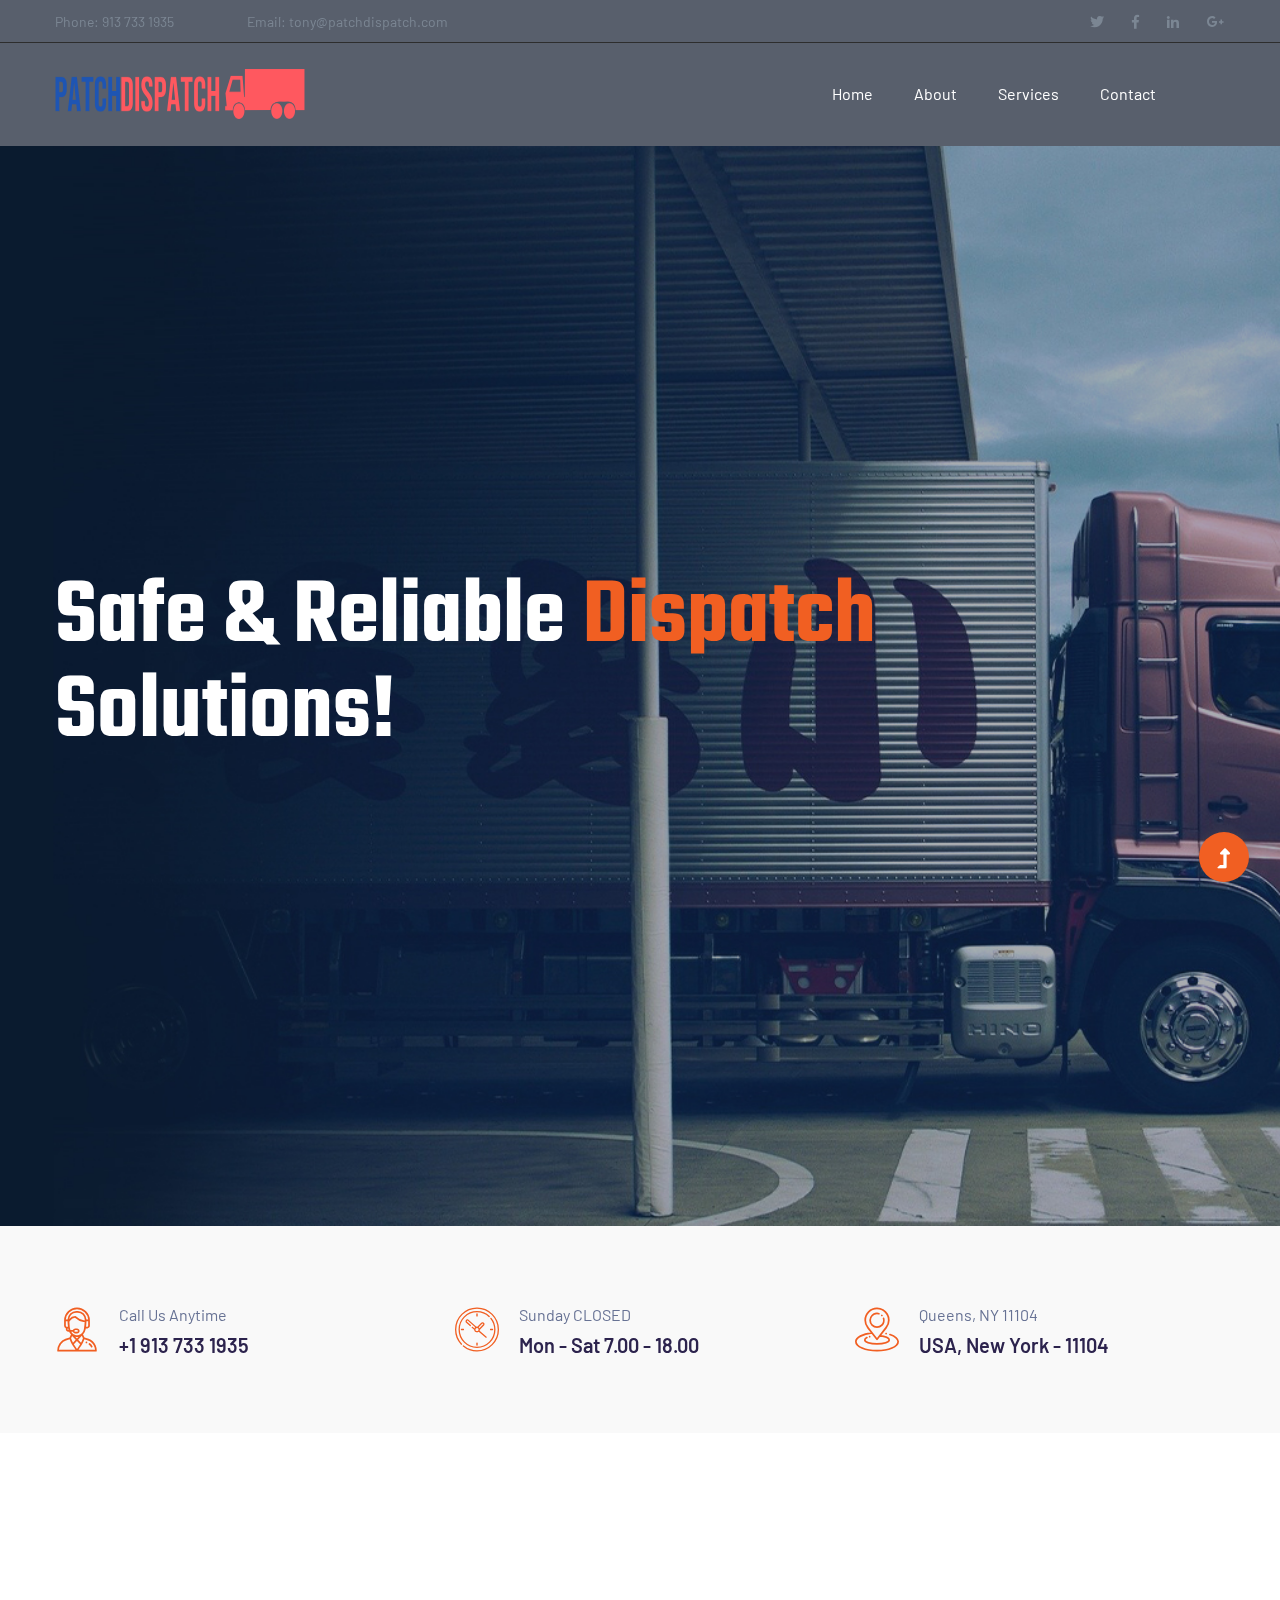
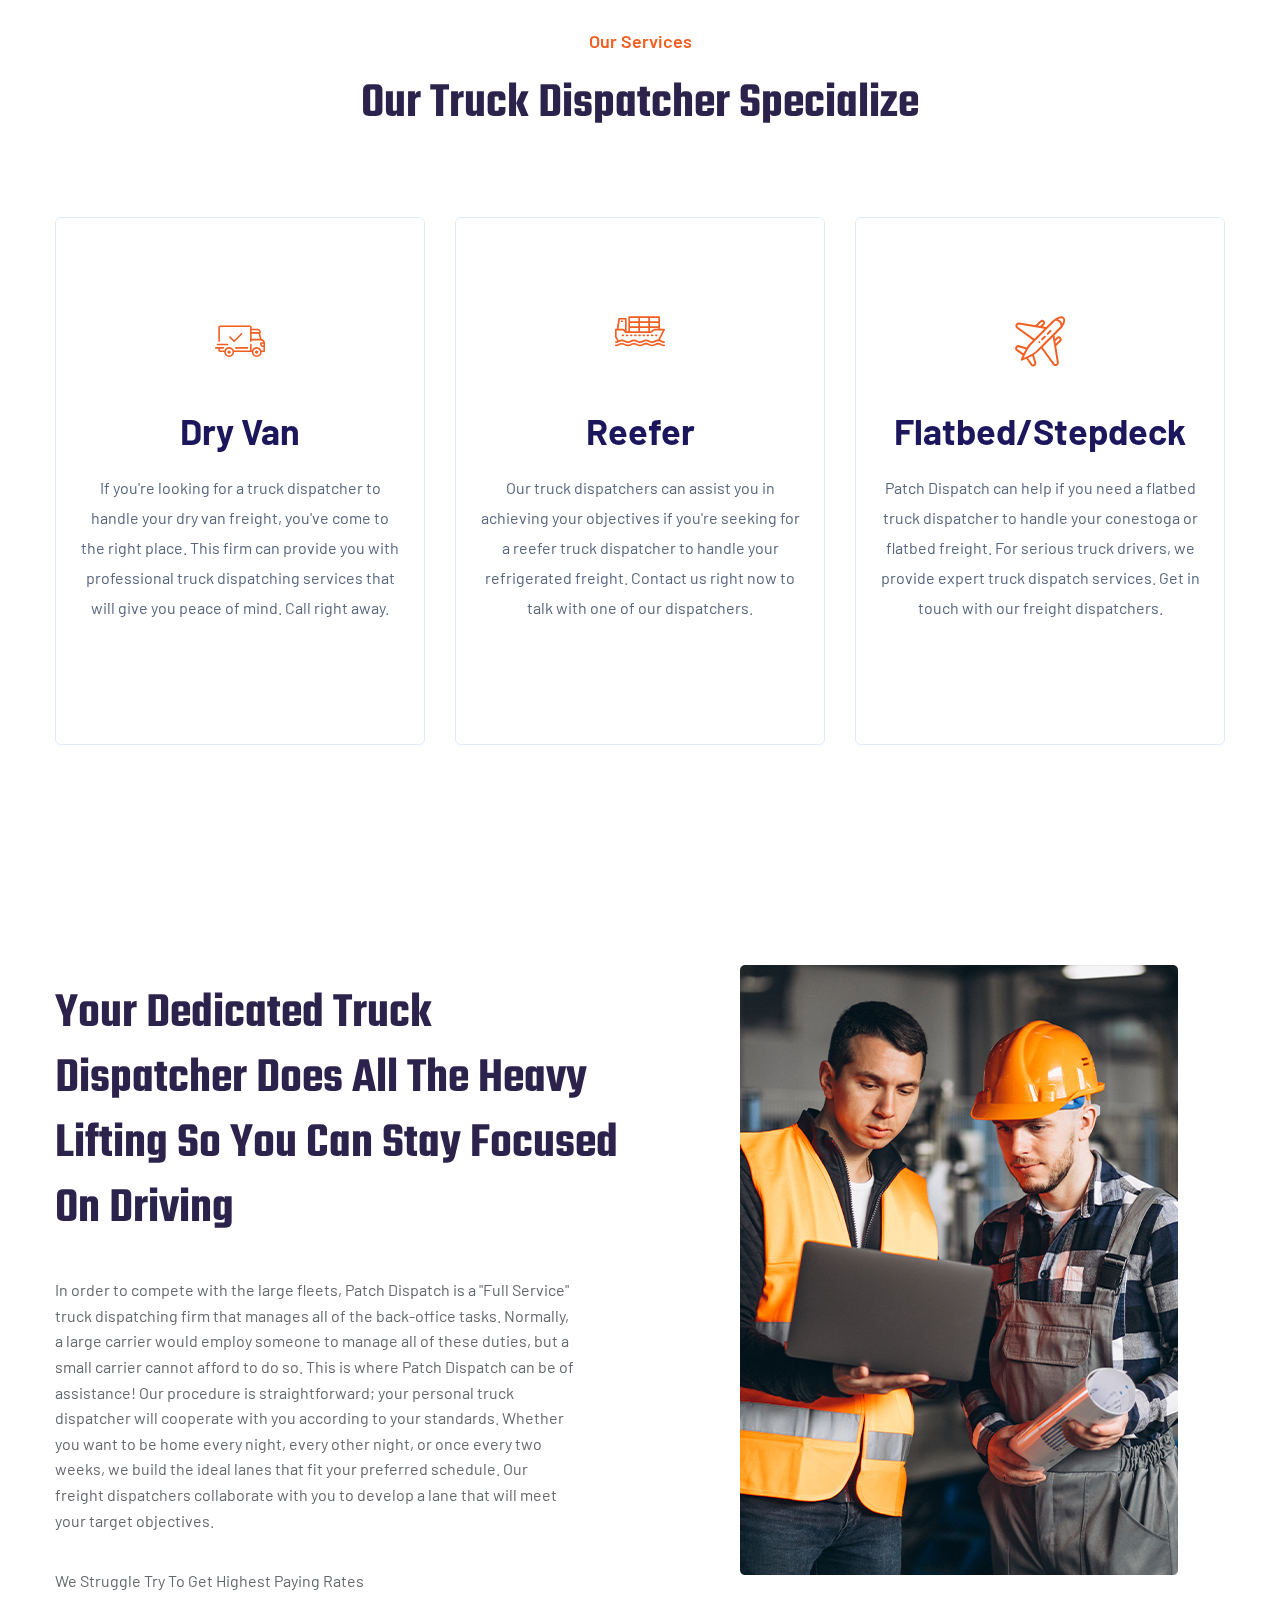
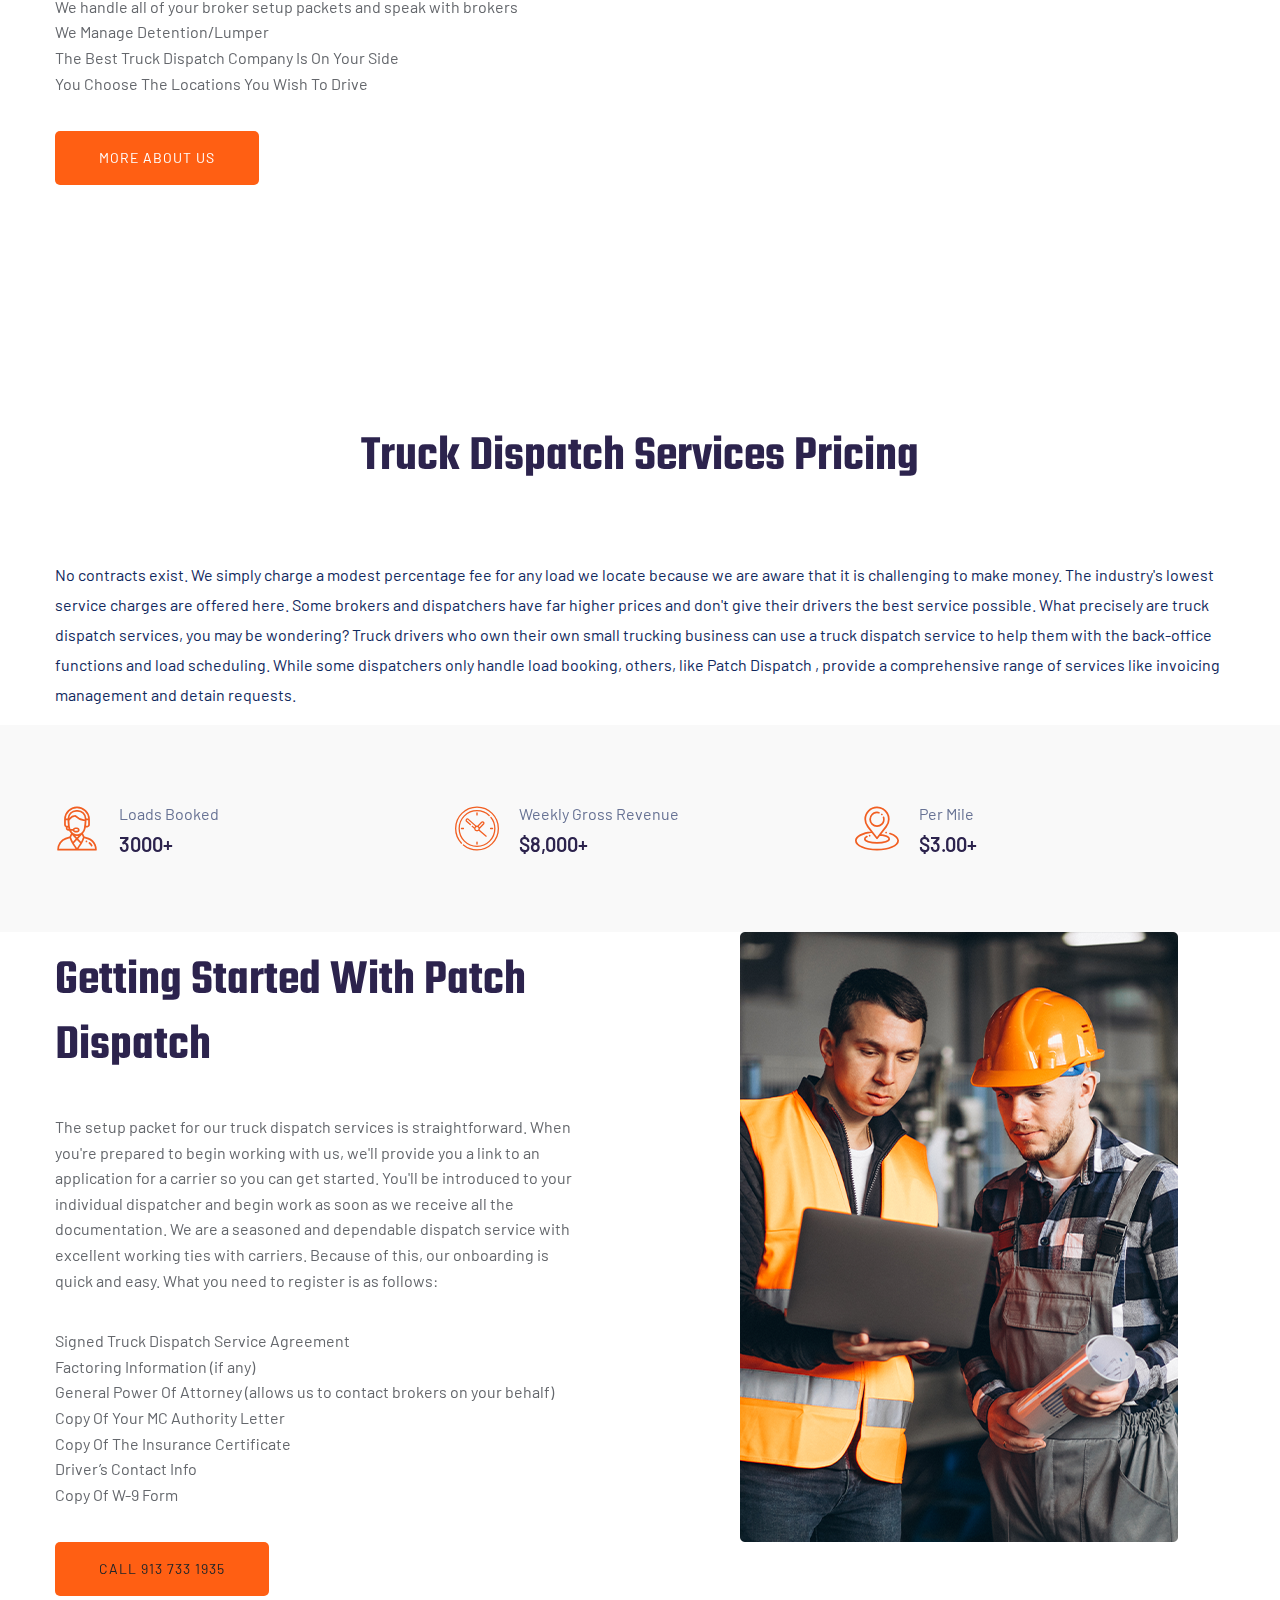
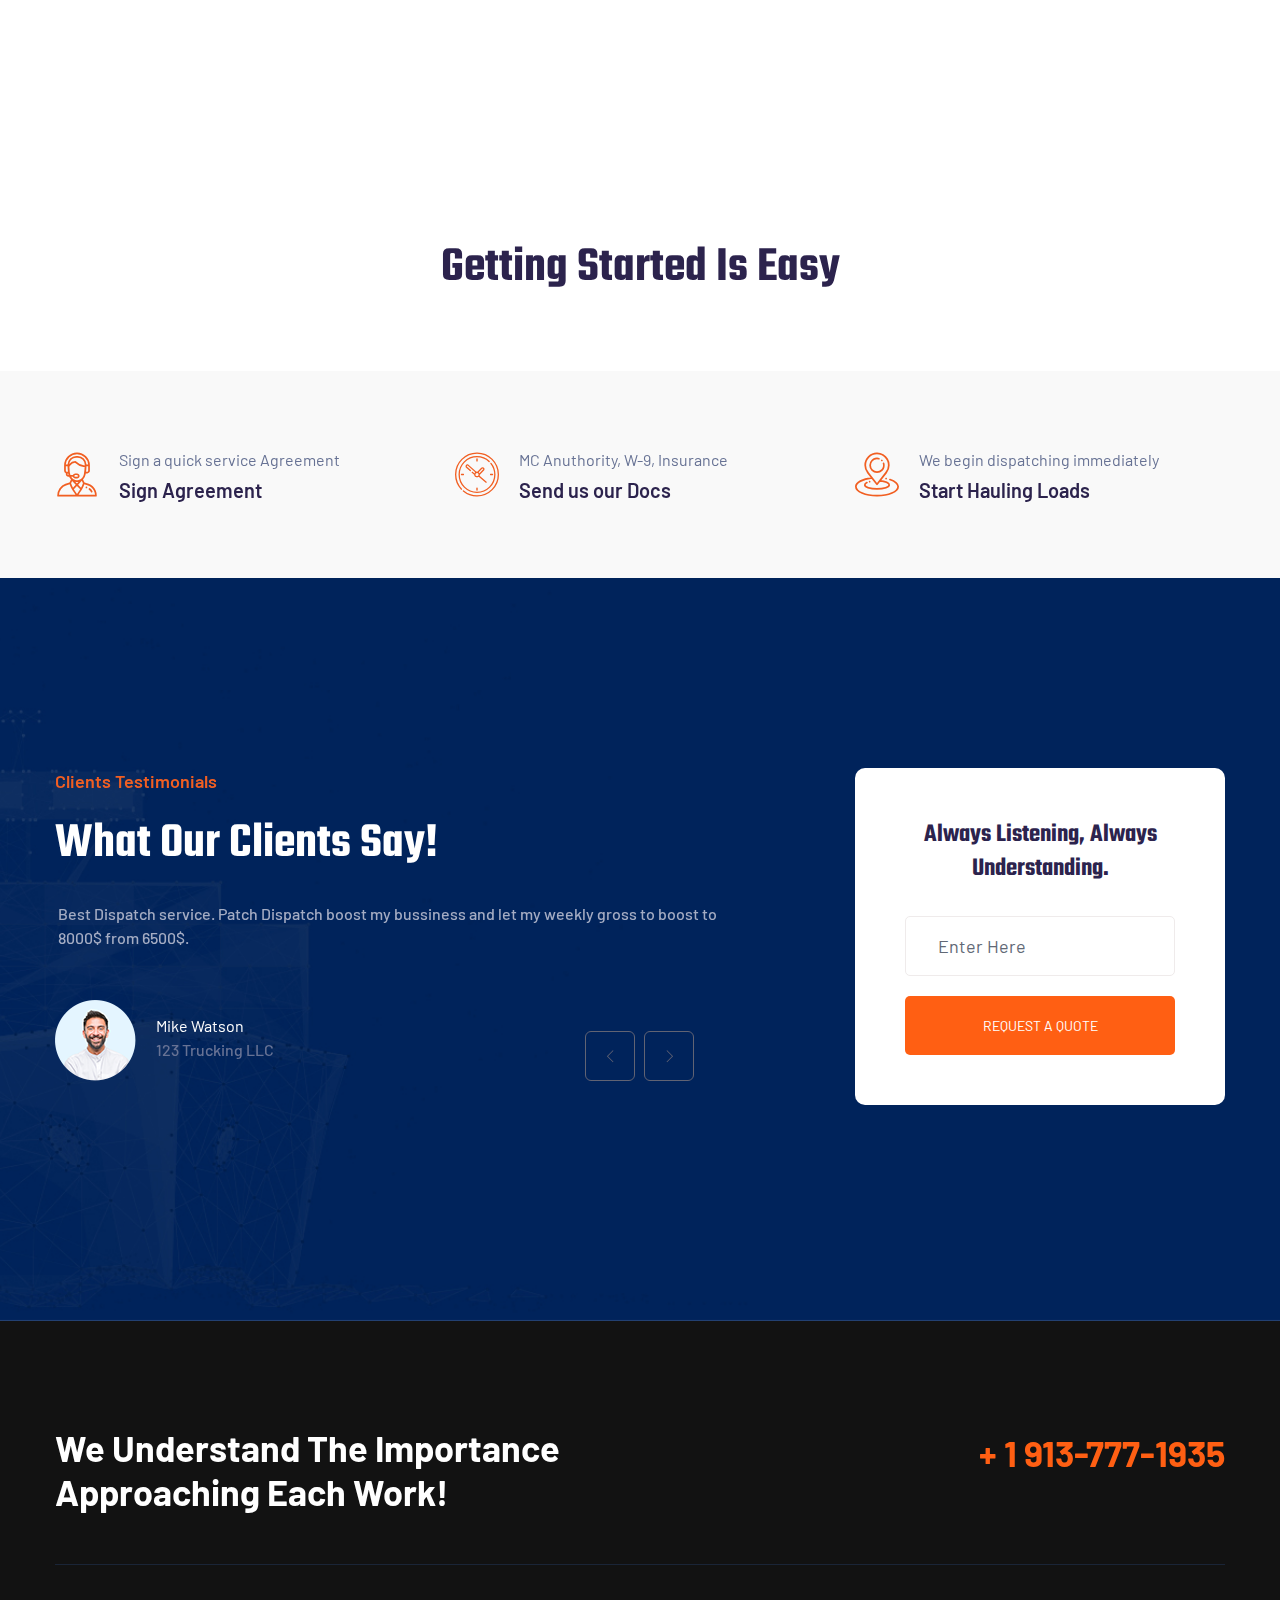
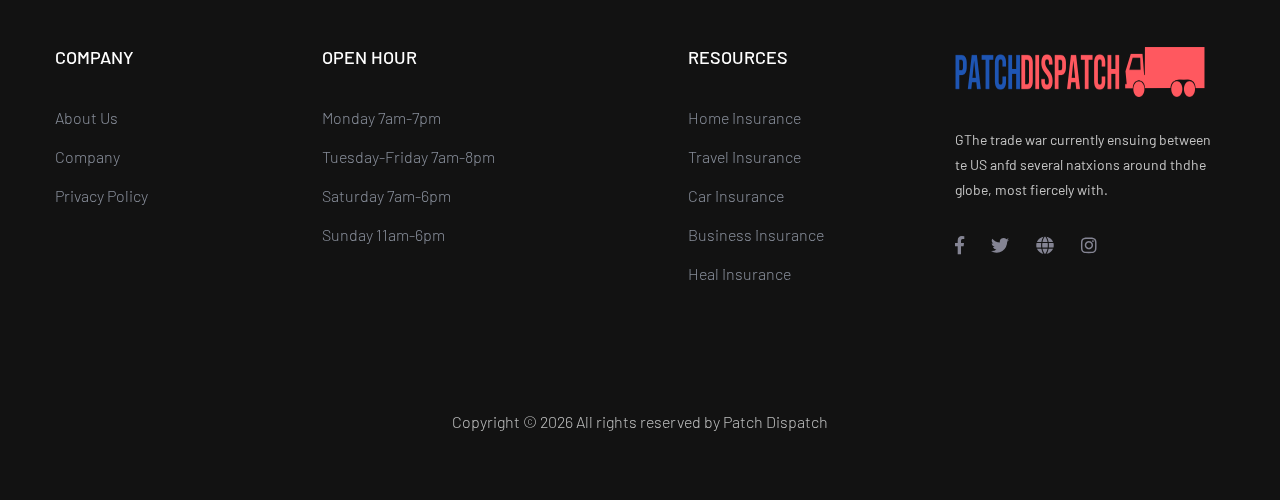
==== index.html @ 7237f5ce "logistic-project-init" ====
<!DOCTYPE html>
<html class="no-js" lang="zxx">
  
<!-- Mirrored from patchdispatch-2794c.web.app/ by HTTrack Website Copier/3.x [XR&CO'2014], Sat, 06 Jan 2024 17:34:09 GMT -->
<!-- Added by HTTrack --><meta http-equiv="content-type" content="text/html;charset=utf-8" /><!-- /Added by HTTrack -->
<head>
    <meta charset="utf-8" />
    <meta http-equiv="x-ua-compatible" content="ie=edge" />
    <title>Patch dispatch</title>
    <meta name="description" content="" />
    <meta name="viewport" content="width=device-width, initial-scale=1" />
    <link rel="manifest" href="site.html" />
    <link
      rel="shortcut icon"
      type="image/x-icon"
      href="assets/img/favicon.ico"
    />

    <!-- CSS here -->
    <link rel="stylesheet" href="assets/css/bootstrap.min.css" />
    <link rel="stylesheet" href="assets/css/owl.carousel.min.css" />
    <link rel="stylesheet" href="assets/css/slicknav.css" />
    <link rel="stylesheet" href="assets/css/flaticon.css" />
    <link rel="stylesheet" href="assets/css/animate.min.css" />
    <link rel="stylesheet" href="assets/css/magnific-popup.css" />
    <link rel="stylesheet" href="assets/css/fontawesome-all.min.css" />
    <link rel="stylesheet" href="assets/css/themify-icons.css" />
    <link rel="stylesheet" href="assets/css/slick.css" />
    <link rel="stylesheet" href="assets/css/nice-select.css" />
    <link rel="stylesheet" href="assets/css/style.css" />
  </head>
  <body>
    <!--? Preloader Start -->
    <div id="preloader-active">
      <div class="preloader d-flex align-items-center justify-content-center">
        <div class="preloader-inner position-relative">
          <div class="preloader-circle"></div>
          <div class="preloader-img pere-text">
            <img src="assets/img/logo/loder.jpg" alt="" />
          </div>
        </div>
      </div>
    </div>
    <!-- Preloader Start -->
    <header>
      <!-- Header Start -->
      <div class="header-area">
        <div class="main-header">
          <div class="header-top d-none d-lg-block">
            <div class="container">
              <div class="col-xl-12">
                <div
                  class="row d-flex justify-content-between align-items-center"
                >
                  <div class="header-info-left">
                    <ul>
                      <li>Phone: 913 733 1935</li>
                      <li>Email: tony@patchdispatch.com</li>
                    </ul>
                  </div>
                  <div class="header-info-right">
                    <ul class="header-social">
                      <li>
                        <a href="#"><i class="fab fa-twitter"></i></a>
                      </li>
                      <li>
                        <a href="#"><i class="fab fa-facebook-f"></i></a>
                      </li>
                      <li>
                        <a href="#"><i class="fab fa-linkedin-in"></i></a>
                      </li>
                      <li>
                        <a href="#"><i class="fab fa-google-plus-g"></i></a>
                      </li>
                    </ul>
                  </div>
                </div>
              </div>
            </div>
          </div>
          <div class="header-bottom header-sticky">
            <div class="container">
              <div class="row align-items-center">
                <!-- Logo -->
                <div class="col-xl-2 col-lg-2">
                  <div class="logo">
                    <a href="index-2.html"
                      ><img src="assets/img/logo/logo2_footer.png"  width="250" 
                      height="50" alt=""
                    /></a>
                  </div>
                </div>
                <div class="col-xl-10 col-lg-10">
                  <div
                    class="menu-wrapper d-flex align-items-center justify-content-end"
                  >
                    <!-- Main-menu -->
                    <div class="main-menu d-none d-lg-block">
                      <nav>
                        <ul id="navigation">
                          <li><a href="index-2.html">Home</a></li>
                          <li><a href="about.html">About</a></li>
                          <li><a href="services.html">Services</a></li>
                          <!-- <li>
                            <a href="blog.html">Blog</a>
                            <ul class="submenu">
                              <li><a href="blog.html">Blog</a></li>
                              <li>
                                <a href="blog_details.html">Blog Details</a>
                              </li>
                              <li><a href="elements.html">Element</a></li>
                            </ul>
                          </li> -->
                          <li><a href="contact.html">Contact</a></li>
                        </ul>
                      </nav>
                    </div>
                    <!-- Header-btn -->
                    <div class="header-right-btn d-none d-lg-block ml-20">
                      <!-- <a href="contact.html" class="btn header-btn"
                        >Get A Qoue</a
                      > -->
                    </div>
                  </div>
                </div>
                <!-- Mobile Menu -->
                <div class="col-12">
                  <div class="mobile_menu d-block d-lg-none"></div>
                </div>
              </div>
            </div>
          </div>
        </div>
      </div>
      <!-- Header End -->
    </header>
    <main>
      <!--? slider Area Start-->
      <div class="slider-area">
        <div class="slider-active">
          <!-- Single Slider -->
          <div class="single-slider slider-height d-flex align-items-center">
            <div class="container">
              <div class="row">
                <div class="col-xl-9 col-lg-9">
                  <div class="hero__caption">
                    <h1>Safe & Reliable <span>Dispatch</span> Solutions!</h1>
                  </div>
                  <!--Hero form -->
                  <!-- <form action="#" class="search-box">
                    <div class="input-form">
                      <input type="text" placeholder="Your Tracking ID" />
                    </div>
                    <div class="search-form">
                      <a href="#">Track & Trace</a>
                    </div>
                  </form>
                  Hero Pera -->
                  <!-- <div class="hero-pera">
                    <p>For order status inquiry</p>
                  </div> -->
                </div>
              </div>
            </div>
          </div>
        </div>
      </div>
      <!-- slider Area End-->
      <!--? our info Start -->
      <div class="our-info-area pt-70 pb-40">
        <div class="container">
          <div class="row">
            <div class="col-lg-4 col-md-6 col-sm-6">
              <div class="single-info mb-30">
                <div class="info-icon">
                  <span class="flaticon-support"></span>
                </div>
                <div class="info-caption">
                  <p>Call Us Anytime</p>
                  <span>+1 913 733 1935</span>
                </div>
              </div>
            </div>
            <div class="col-lg-4 col-md-6 col-sm-6">
              <div class="single-info mb-30">
                <div class="info-icon">
                  <span class="flaticon-clock"></span>
                </div>
                <div class="info-caption">
                  <p>Sunday CLOSED</p>
                  <span>Mon - Sat 7.00 - 18.00</span>
                </div>
              </div>
            </div>
            <div class="col-lg-4 col-md-6 col-sm-6">
              <div class="single-info mb-30">
                <div class="info-icon">
                  <span class="flaticon-place"></span>
                </div>
                <div class="info-caption">
                  <p>Queens, NY 11104</p>
                  <span>USA, New York - 11104</span>
                </div>
              </div>
            </div>
          </div>
        </div>
      </div>
      <!-- our info End -->
      <!--? Categories Area Start -->
      <div class="categories-area section-padding30">
        <div class="container">
          <div class="row">
            <div class="col-lg-12">
              <!-- Section Tittle -->
              <div class="section-tittle text-center mb-80">
                <span>Our Services</span>
                <h2>Our Truck Dispatcher Specialize</h2>
              </div>
            </div>
          </div>
          <div class="row">
            <div class="col-lg-4 col-md-6 col-sm-6">
              <div class="single-cat text-center mb-50">
                <div class="cat-icon">
                  <span class="flaticon-shipped"></span>
                </div>
                <div class="cat-cap">
                  <h5><a href="services.html">Dry Van</a></h5>
                  <p> 
                    If you're looking for a truck dispatcher to handle your dry
                    van freight, you've come to the right place. This firm can
                    provide you with professional truck dispatching services
                    that will give you peace of mind. Call right away.
                  </p>
                </div>
              </div>
            </div>
            <div class="col-lg-4 col-md-6 col-sm-6">
              <div class="single-cat text-center mb-50">
                <div class="cat-icon">
                  <span class="flaticon-ship"></span>
                </div>
                <div class="cat-cap">
                  <h5><a href="services.html">Reefer</a></h5>
                  <p>
                    Our truck dispatchers can assist you in achieving your
                    objectives if you're seeking for a reefer truck dispatcher
                    to handle your refrigerated freight. Contact us right now to
                    talk with one of our dispatchers.
                  </p>
                </div>
              </div>
            </div>
            <div class="col-lg-4 col-md-6 col-sm-6">
              <div class="single-cat text-center mb-50">
                <div class="cat-icon">
                  <span class="flaticon-plane"></span>
                </div>
                <div class="cat-cap">
                  <h5><a href="services.html">Flatbed/Stepdeck</a></h5>
                  <p>
                    Patch Dispatch can help if you need a flatbed truck
                    dispatcher to handle your conestoga or flatbed freight. For
                    serious truck drivers, we provide expert truck dispatch
                    services. Get in touch with our freight dispatchers.
                  </p>
                </div>
              </div>
            </div>
          </div>
        </div>
      </div>
      <!-- Categories Area End -->
      <!--? About Area Start -->
      <div class="about-low-area padding-bottom">
        <div class="container">
          <div class="row">
            <div class="col-lg-6 col-md-12">
              <div class="about-caption mb-50">
                <!-- Section Tittle -->
                <div class="section-tittle mb-35">
                  <span></span>
                  <h2>
                    Your Dedicated Truck Dispatcher Does All The Heavy Lifting
                    So You Can Stay Focused On Driving
                  </h2>
                </div>
                <p>
                  In order to compete with the large fleets, Patch Dispatch is a
                  "Full Service" truck dispatching firm that manages all of the
                  back-office tasks. Normally, a large carrier would employ
                  someone to manage all of these duties, but a small carrier
                  cannot afford to do so. This is where Patch Dispatch can be of
                  assistance! Our procedure is straightforward; your personal
                  truck dispatcher will cooperate with you according to your
                  standards. Whether you want to be home every night, every
                  other night, or once every two weeks, we build the ideal lanes
                  that fit your preferred schedule. Our freight dispatchers
                  collaborate with you to develop a lane that will meet your
                  target objectives.
                </p>
                <p>
                  We Struggle Try To Get Highest Paying Rates<br />
                  We handle all of your broker setup packets and speak with
                  brokers<br />
                  We Manage Detention/Lumper<br />
                  The Best Truck Dispatch Company Is On Your Side<br />
                  You Choose The Locations You Wish To Drive
                </p>
                <a href="about.html" class="btn">More About Us</a>
              </div>
            </div>
            <div class="col-lg-6 col-md-12">
              <!-- about-img -->
              <div class="about-img">
                <div class="about-font-img">
                  <img src="assets/img/gallery/about2.png" alt="" />
                </div>
                <div class="about-back-img d-none d-lg-block">
                  <img src="assets/img/gallery/about1.html" alt="" />
                </div>
              </div>
            </div>
          </div>
        </div>
      </div>
      <!-- About Area End -->
      <!--? contact-form start -->
     
      <!-- contact-form end -->
      <!--Team Ara Start -->
      
        <div class="container">
          <div class="row justify-content-center">
            <div class="cl-xl-7 col-lg-8 col-md-10">
              <!-- Section Tittle -->
              <div class="section-tittle text-center mb-70">
                
                <h2>Truck Dispatch Services Pricing</h2>
              </div>
            </div>
          </div>
          <!-- <div class="row">
            <div class="col-lg-4 col-md-4 col-sm-6">
              <div class="single-team mb-30 text-center">
                <div class="team-img">
                  <img src="assets/img/gallery/team1.png" alt="" />
                  <div class="team-caption">
                    <h3><a href="#">Mancherwan Kolin</a></h3>
                    <p>Health agent</p>
                    <!-- Blog Social -->
          <!-- <div class="team-social">
                      <ul>
                        <li>
                          <a href="#"><i class="fab fa-facebook-f"></i></a>
                        </li>
                        <li>
                          <a href="#"><i class="fab fa-twitter"></i></a>
                        </li>
                        <li>
                          <a href="#"><i class="fas fa-globe"></i></a>
                        </li>
                        <li>
                          <a href="#"><i class="fab fa-instagram"></i></a>
                        </li>
                      </ul>
                    </div>
                  </div>
                </div>
              </div>
            </div> -->
          <p>
            No contracts exist. We simply charge a modest percentage fee for any
            load we locate because we are aware that it is challenging to make
            money. The industry's lowest service charges are offered here. Some
            brokers and dispatchers have far higher prices and don't give their
            drivers the best service possible. What precisely are truck dispatch
            services, you may be wondering? Truck drivers who own their own
            small trucking business can use a truck dispatch service to help
            them with the back-office functions and load scheduling. While some
            dispatchers only handle load booking, others, like Patch Dispatch ,
            provide a comprehensive range of services like invoicing management
            and detain requests.
          </p>
          <!-- <div class="col-lg-4 col-md-4 col-sm-6">
              <div class="single-team mb-30 text-center">
                <div class="team-img">
                  <img src="assets/img/gallery/team2.png" alt="" />
                  <div class="team-caption">
                    <h3><a href="#">Mancherwan Kolin</a></h3>
                    <p>Health agent</p> -->
          <!-- Blog Social -->
          <!-- <div class="team-social">
                      <ul>
                        <li>
                          <a href="#"><i class="fab fa-facebook-f"></i></a>
                        </li>
                        <li>
                          <a href="#"><i class="fab fa-twitter"></i></a>
                        </li>
                        <li>
                          <a href="#"><i class="fas fa-globe"></i></a>
                        </li>
                        <li>
                          <a href="#"><i class="fab fa-instagram"></i></a>
                        </li>
                      </ul>
                    </div>
                  </div>
                </div>
              </div>
            </div>
            <div class="col-lg-4 col-md-4 col-sm-6">
              <div class="single-team mb-30 text-center">
                <div class="team-img">
                  <img src="assets/img/gallery/team3.png" alt="" />
                  <div class="team-caption">
                    <h3><a href="#">Mancherwan Kolin</a></h3>
                    <p>Health agent</p> -->
          <!-- Blog Social -->
          <!-- <div class="team-social">
                      <ul>
                        <li>
                          <a href="#"><i class="fab fa-facebook-f"></i></a>
                        </li>
                        <li>
                          <a href="#"><i class="fab fa-twitter"></i></a>
                        </li>
                        <li>
                          <a href="#"><i class="fas fa-globe"></i></a>
                        </li>
                        <li>
                          <a href="#"><i class="fab fa-instagram"></i></a>
                        </li>
                      </ul>
                    </div>
                  </div>
                </div>
              </div>
            </div> -->
          <!-- </div> -->
        </div>
      </div>

      <div class="our-info-area pt-70 pb-40">
        <div class="container">
          <div class="row">
            <div class="col-lg-4 col-md-6 col-sm-6">
              <div class="single-info mb-30">
                <div class="info-icon">
                  <span class="flaticon-support"></span>
                </div>
                <div class="info-caption">
                  <p>Loads Booked</p>
                  <span>3000+</span>
                </div>
              </div>
            </div>
            <div class="col-lg-4 col-md-6 col-sm-6">
              <div class="single-info mb-30">
                <div class="info-icon">
                  <span class="flaticon-clock"></span>
                </div>
                <div class="info-caption">
                  <p>Weekly Gross Revenue</p>
                  <span>$8,000+</span>
                </div>
              </div>
            </div>
            <div class="col-lg-4 col-md-6 col-sm-6">
              <div class="single-info mb-30">
                <div class="info-icon">
                  <span class="flaticon-place"></span>
                </div>
                <div class="info-caption">
                  <p>Per Mile</p>
                  <span>$3.00+</span>
                </div>
              </div>
            </div>
          </div>
        </div>
      </div>

      <div class="about-low-area padding-bottom">
        <div class="container">
          <div class="row">
            <div class="col-lg-6 col-md-12">
              <div class="about-caption mb-50">
                <!-- Section Tittle -->
                <div class="section-tittle mb-35">
                  <span></span>
                  <h2>Getting Started With Patch Dispatch</h2>
                </div>
                <p>
                  The setup packet for our truck dispatch services is
                  straightforward. When you're prepared to begin working with
                  us, we'll provide you a link to an application for a carrier
                  so you can get started. You'll be introduced to your
                  individual dispatcher and begin work as soon as we receive all
                  the documentation. We are a seasoned and dependable dispatch
                  service with excellent working ties with carriers. Because of
                  this, our onboarding is quick and easy. What you need to
                  register is as follows:
                </p>
                <p>
                  Signed Truck Dispatch Service Agreement<br />
                  Factoring Information (if any)<br />
                  General Power Of Attorney (allows us to contact brokers on
                  your behalf)<br />
                  Copy Of Your MC Authority Letter<br />
                  Copy Of The Insurance Certificate<br />
                  Driver’s Contact Info<br />
                  Copy Of W-9 Form<br />
                </p>
                <a class="btn">Call 913 733 1935</a>
              </div>
            </div>
            <div class="col-lg-6 col-md-12">
              <!-- about-img -->
              <div class="about-img">
                <div class="about-font-img">
                  <img src="assets/img/gallery/about2.png" alt="" />
                </div>
                <div class="about-back-img d-none d-lg-block">
                  <img src="assets/img/gallery/about1.html" alt="" />
                </div>
              </div>
            </div>
          </div>
        </div>
      </div>

    
     


     
   
              <!-- Section Tittle -->
              <div class="section-tittle text-center mb-70">
               
                <h2>Getting Started Is Easy</h2>
              </div>
            </div>
          </div>


          <div class="our-info-area pt-70 pb-40">
            <div class="container">
              <div class="row">
                <div class="col-lg-4 col-md-6 col-sm-6">
                  <div class="single-info mb-30">
                    <div class="info-icon">
                      <span class="flaticon-support"></span>
                    </div>
                    <div class="info-caption">
                      <p>Sign a quick service Agreement</p>
                      <span>Sign Agreement</span>
                    </div>
                  </div>
                </div>
                <div class="col-lg-4 col-md-6 col-sm-6">
                  <div class="single-info mb-30">
                    <div class="info-icon">
                      <span class="flaticon-clock"></span>
                    </div>
                    <div class="info-caption">
                      <p>MC Anuthority, W-9, Insurance</p>
                      <span>Send us our Docs</span>
                    </div>
                  </div>
                </div>
                <div class="col-lg-4 col-md-6 col-sm-6">
                  <div class="single-info mb-30">
                    <div class="info-icon">
                      <span class="flaticon-place"></span>
                    </div>
                    <div class="info-caption">
                      <p>We begin dispatching immediately</p>
                      <span>Start Hauling Loads</span>
                    </div>
                  </div>
                </div>
              </div>
            </div>
          </div>    








      <!-- Team Ara End -->
      <!--? Testimonial Start -->
      <div
        class="testimonial-area testimonial-padding section-bg"
        data-background="assets/img/gallery/section_bg04.jpg"
      >
        <div class="container">
          <div class="row justify-content-between">
            <div class="col-xl-7 col-lg-7">
              <!-- Section Tittle -->
              <div class="section-tittle section-tittle2 mb-25">
                <span>Clients Testimonials</span>
                <h2>What Our Clients Say!</h2>
              </div>
              <div class="h1-testimonial-active mb-70">
                <!-- Single Testimonial -->
                <div class="single-testimonial">
                  <!-- Testimonial Content -->
                  <div class="testimonial-caption">
                    <div class="testimonial-top-cap">
                      <p>
                       Best Dispatch service. Patch Dispatch boost my bussiness and let my weekly gross to boost to 8000$ from 6500$.
                      </p>
                    </div>
                    <!-- founder -->
                    <div class="testimonial-founder d-flex align-items-center">
                      <div class="founder-img">
                        <img
                          src="assets/img/gallery/Homepage_testi.png"
                          alt=""
                        />
                      </div>
                      <div class="founder-text">
                        <span>Mike Watson</span>
                        <p>123 Trucking LLC </p>
                      </div>
                    </div>
                  </div>
                </div>
                <!-- Single Testimonial -->
                <div class="single-testimonial">
                  <!-- Testimonial Content -->
                  <div class="testimonial-caption">
                    <div class="testimonial-top-cap">
                      <p>
                        I was planing to quit the trucking business because I am from FL and Patch Dispatch team make my 
                        route and because of them I am working and I am happy from my business.
                      </p>
                    </div>
                    <!-- founder -->
                    <div class="testimonial-founder d-flex align-items-center">
                      <div class="founder-img">
                        <img
                          src="assets/img/gallery/Homepage_testi.png"
                          alt=""
                        />
                      </div>
                      <div class="founder-text">
                        <span>John scott</span>
                        <p>Bat Drills Trucking LLC</p>
                      </div>
                    </div>
                  </div>
                </div>
              </div>
            </div>
            <!-- Form Start -->
            <div class="col-xl-4 col-lg-5 col-md-8">
              <div class="testimonial-form text-center">
                <h3>Always listening, always understanding.</h3>
                <input type="text" placeholder="Enter Here" />
                <button name="submit" class="submit-btn">
                  Request a Quote
                </button>
              </div>
            </div>
            <!-- Form End -->
          </div>
        </div>
      </div>
      <!-- Testimonial End -->
     
      <!-- Blog Area End -->
    </main>
    <footer>
      <!--? Footer Start-->
      <div class="footer-area footer-bg">
        <div class="container">
          <div class="footer-top footer-padding">
            <!-- footer Heading -->
            <div class="footer-heading">
              <div class="row justify-content-between">
                <div class="col-xl-6 col-lg-8 col-md-8">
                  <div class="wantToWork-caption wantToWork-caption2">
                    <h2>We Understand The Importance Approaching Each Work!</h2>
                  </div>
                </div>
                <div class="col-xl-3 col-lg-4">
                  <span class="contact-number f-right">+ 1 913-777-1935</span>
                </div>
              </div>
            </div>
            <!-- Footer Menu -->
            <div class="row d-flex justify-content-between">
              <div class="col-xl-2 col-lg-2 col-md-4 col-sm-6">
                <div class="single-footer-caption mb-50">
                  <div class="footer-tittle">
                    <h4>COMPANY</h4>
                    <ul>
                      <li><a href="#">About Us</a></li>
                      <li><a href="#">Company</a></li>
                      
                      <li><a href="#"> Privacy Policy</a></li>
                    </ul>
                  </div>
                </div>
              </div>
              <div class="col-xl-3 col-lg-3 col-md-4 col-sm-6">
                <div class="single-footer-caption mb-50">
                  <div class="footer-tittle">
                    <h4>Open hour</h4>
                    <ul>
                      <li><a href="#">Monday 7am-7pm</a></li>
                      <li><a href="#"> Tuesday-Friday 7am-8pm</a></li>
                      <li><a href="#"> Saturday 7am-6pm</a></li>
                      <li><a href="#"> Sunday 11am-6pm</a></li>
                    </ul>
                  </div>
                </div>
              </div>
              <div class="col-xl-2 col-lg-3 col-md-4 col-sm-6">
                <div class="single-footer-caption mb-50">
                  <div class="footer-tittle">
                    <h4>RESOURCES</h4>
                    <ul>
                      <li><a href="#">Home Insurance</a></li>
                      <li><a href="#">Travel Insurance</a></li>
                      <li><a href="#"> Car Insurance</a></li>
                      <li><a href="#"> Business Insurance</a></li>
                      <li><a href="#"> Heal Insurance</a></li>
                    </ul>
                  </div>
                </div>
              </div>
              <div class="col-xl-3 col-lg-4 col-md-5 col-sm-6">
                <div class="single-footer-caption mb-50">
                  <!-- logo -->
                  <div class="footer-logo">
                    <a href="index-2.html"
                      ><img src="assets/img/logo/logo2_footer.png"  width="250" 
                      height="50" alt=""
                    /></a>
                  </div>
                  <div class="footer-tittle">
                    <div class="footer-pera">
                      <p class="info1">
                        GThe trade war currently ensuing between te US anfd
                        several natxions around thdhe globe, most fiercely with.
                      </p>
                    </div>
                  </div>
                  <!-- Footer Social -->
                  <div class="footer-social">
                    <a href="https://www.facebook.com/sai4ull"
                      ><i class="fab fa-facebook-f"></i
                    ></a>
                    <a href="#"><i class="fab fa-twitter"></i></a>
                    <a href="#"><i class="fas fa-globe"></i></a>
                    <a href="#"><i class="fab fa-instagram"></i></a>
                  </div>
                </div>
              </div>
            </div>
          </div>
          <!-- Footer Bottom -->
          <div class="footer-bottom">
            <div class="row d-flex align-items-center">
              <div class="col-lg-12">
                <div class="footer-copy-right text-center">
                  <p>
                    <!-- Link back to Colorlib can't be removed. Template is licensed under CC BY 3.0. -->
                    Copyright &copy;
                    <script>
                      document.write(new Date().getFullYear());
                    </script>
                    All rights reserved 
                   </i> by
                 Patch Dispatch</a>
                    <!-- Link back to Colorlib can't be removed. Template is licensed under CC BY 3.0. -->
                  </p>
                </div>
              </div>
            </div>
          </div>
        </div>
      </div>
      <!-- Footer End-->
    </footer>
    <!-- Scroll Up -->
    <div id="back-top">
      <a title="Go to Top" href="#"> <i class="fas fa-level-up-alt"></i></a>
    </div>

    <!-- JS here -->

    <script src="assets/js/vendor/modernizr-3.5.0.min.js"></script>
    <!-- Jquery, Popper, Bootstrap -->
    <script src="assets/js/vendor/jquery-1.12.4.min.js"></script>
    <script src="assets/js/popper.min.js"></script>
    <script src="assets/js/bootstrap.min.js"></script>
    <!-- Jquery Mobile Menu -->
    <script src="assets/js/jquery.slicknav.min.js"></script>

    <!-- Jquery Slick , Owl-Carousel Plugins -->
    <script src="assets/js/owl.carousel.min.js"></script>
    <script src="assets/js/slick.min.js"></script>
    <!-- One Page, Animated-HeadLin -->
    <script src="assets/js/wow.min.js"></script>
    <script src="assets/js/animated.headline.js"></script>
    <script src="assets/js/jquery.magnific-popup.js"></script>

    <!-- Nice-select, sticky -->
    <script src="assets/js/jquery.nice-select.min.js"></script>
    <script src="assets/js/jquery.sticky.js"></script>

    <!-- contact js -->
    <script src="assets/js/contact.js"></script>
    <script src="assets/js/jquery.form.js"></script>
    <script src="assets/js/jquery.validate.min.js"></script>
    <script src="assets/js/mail-script.js"></script>
    <script src="assets/js/jquery.ajaxchimp.min.js"></script>

    <!-- Jquery Plugins, main Jquery -->
    <script src="assets/js/plugins.js"></script>
    <script src="assets/js/main.js"></script>
  </body>

<!-- Mirrored from patchdispatch-2794c.web.app/ by HTTrack Website Copier/3.x [XR&CO'2014], Sat, 06 Jan 2024 17:34:23 GMT -->
</html>
---- assets/css/flaticon.css ----
/*
  	Flaticon icon font: Flaticon
  	Creation date: 07/04/2020 05:31
  	*/

@font-face {
  font-family: "Flaticon";
  src: url("../fonts/Flaticon.eot");
  src: url("../fonts/Flaticond41d.eot?#iefix") format("embedded-opentype"),
       url("../fonts/Flaticon.woff2") format("woff2"),
       url("../fonts/Flaticon.woff") format("woff"),
       url("../fonts/Flaticon.ttf") format("truetype"),
       url("../fonts/Flaticon.svg#Flaticon") format("svg");
  font-weight: normal;
  font-style: normal;
}

@media screen and (-webkit-min-device-pixel-ratio:0) {
  @font-face {
    font-family: "Flaticon";
    src: url("../fonts/Flaticon.svg#Flaticon") format("svg");
  }
}

[class^="flaticon-"]:before, [class*=" flaticon-"]:before,
[class^="flaticon-"]:after, [class*=" flaticon-"]:after {   
  font-family: Flaticon;
font-style: normal;
}

.flaticon-shipped:before { content: "\f100"; }
.flaticon-ship:before { content: "\f101"; }
.flaticon-plane:before { content: "\f102"; }
.flaticon-support:before { content: "\f103"; }
.flaticon-clock:before { content: "\f104"; }
.flaticon-place:before { content: "\f105"; }
---- assets/css/themify-icons.css ----
@font-face {
	font-family: 'themify';
	src:url('../fonts/themify9f24.eot?-fvbane');


	src:url('../fonts/themifyd41d.eot?#iefix-fvbane') format('embedded-opentype'),
		url('../fonts/themify9f24.woff?-fvbane') format('woff'),
		url('../fonts/themify9f24.ttf?-fvbane') format('truetype'),
		url('../fonts/themify9f24.svg?-fvbane#themify') format('svg');
	font-weight: normal;
	font-style: normal;
}

[class^="ti-"], [class*=" ti-"] {
	font-family: 'themify';
	speak: none;
	font-style: normal;
	font-weight: normal;
	font-variant: normal;
	text-transform: none;
	line-height: 1;

	/* Better Font Rendering =========== */
	-webkit-font-smoothing: antialiased;
	-moz-osx-font-smoothing: grayscale;
}

.ti-wand:before {
	content: "\e600";
}
.ti-volume:before {
	content: "\e601";
}
.ti-user:before {
	content: "\e602";
}
.ti-unlock:before {
	content: "\e603";
}
.ti-unlink:before {
	content: "\e604";
}
.ti-trash:before {
	content: "\e605";
}
.ti-thought:before {
	content: "\e606";
}
.ti-target:before {
	content: "\e607";
}
.ti-tag:before {
	content: "\e608";
}
.ti-tablet:before {
	content: "\e609";
}
.ti-star:before {
	content: "\e60a";
}
.ti-spray:before {
	content: "\e60b";
}
.ti-signal:before {
	content: "\e60c";
}
.ti-shopping-cart:before {
	content: "\e60d";
}
.ti-shopping-cart-full:before {
	content: "\e60e";
}
.ti-settings:before {
	content: "\e60f";
}
.ti-search:before {
	content: "\e610";
}
.ti-zoom-in:before {
	content: "\e611";
}
.ti-zoom-out:before {
	content: "\e612";
}
.ti-cut:before {
	content: "\e613";
}
.ti-ruler:before {
	content: "\e614";
}
.ti-ruler-pencil:before {
	content: "\e615";
}
.ti-ruler-alt:before {
	content: "\e616";
}
.ti-bookmark:before {
	content: "\e617";
}
.ti-bookmark-alt:before {
	content: "\e618";
}
.ti-reload:before {
	content: "\e619";
}
.ti-plus:before {
	content: "\e61a";
}
.ti-pin:before {
	content: "\e61b";
}
.ti-pencil:before {
	content: "\e61c";
}
.ti-pencil-alt:before {
	content: "\e61d";
}
.ti-paint-roller:before {
	content: "\e61e";
}
.ti-paint-bucket:before {
	content: "\e61f";
}
.ti-na:before {
	content: "\e620";
}
.ti-mobile:before {
	content: "\e621";
}
.ti-minus:before {
	content: "\e622";
}
.ti-medall:before {
	content: "\e623";
}
.ti-medall-alt:before {
	content: "\e624";
}
.ti-marker:before {
	content: "\e625";
}
.ti-marker-alt:before {
	content: "\e626";
}
.ti-arrow-up:before {
	content: "\e627";
}
.ti-arrow-right:before {
	content: "\e628";
}
.ti-arrow-left:before {
	content: "\e629";
}
.ti-arrow-down:before {
	content: "\e62a";
}
.ti-lock:before {
	content: "\e62b";
}
.ti-location-arrow:before {
	content: "\e62c";
}
.ti-link:before {
	content: "\e62d";
}
.ti-layout:before {
	content: "\e62e";
}
.ti-layers:before {
	content: "\e62f";
}
.ti-layers-alt:before {
	content: "\e630";
}
.ti-key:before {
	content: "\e631";
}
.ti-import:before {
	content: "\e632";
}
.ti-image:before {
	content: "\e633";
}
.ti-heart:before {
	content: "\e634";
}
.ti-heart-broken:before {
	content: "\e635";
}
.ti-hand-stop:before {
	content: "\e636";
}
.ti-hand-open:before {
	content: "\e637";
}
.ti-hand-drag:before {
	content: "\e638";
}
.ti-folder:before {
	content: "\e639";
}
.ti-flag:before {
	content: "\e63a";
}
.ti-flag-alt:before {
	content: "\e63b";
}
.ti-flag-alt-2:before {
	content: "\e63c";
}
.ti-eye:before {
	content: "\e63d";
}
.ti-export:before {
	content: "\e63e";
}
.ti-exchange-vertical:before {
	content: "\e63f";
}
.ti-desktop:before {
	content: "\e640";
}
.ti-cup:before {
	content: "\e641";
}
.ti-crown:before {
	content: "\e642";
}
.ti-comments:before {
	content: "\e643";
}
.ti-comment:before {
	content: "\e644";
}
.ti-comment-alt:before {
	content: "\e645";
}
.ti-close:before {
	content: "\e646";
}
.ti-clip:before {
	content: "\e647";
}
.ti-angle-up:before {
	content: "\e648";
}
.ti-angle-right:before {
	content: "\e649";
}
.ti-angle-left:before {
	content: "\e64a";
}
.ti-angle-down:before {
	content: "\e64b";
}
.ti-check:before {
	content: "\e64c";
}
.ti-check-box:before {
	content: "\e64d";
}
.ti-camera:before {
	content: "\e64e";
}
.ti-announcement:before {
	content: "\e64f";
}
.ti-brush:before {
	content: "\e650";
}
.ti-briefcase:before {
	content: "\e651";
}
.ti-bolt:before {
	content: "\e652";
}
.ti-bolt-alt:before {
	content: "\e653";
}
.ti-blackboard:before {
	content: "\e654";
}
.ti-bag:before {
	content: "\e655";
}
.ti-move:before {
	content: "\e656";
}
.ti-arrows-vertical:before {
	content: "\e657";
}
.ti-arrows-horizontal:before {
	content: "\e658";
}
.ti-fullscreen:before {
	content: "\e659";
}
.ti-arrow-top-right:before {
	content: "\e65a";
}
.ti-arrow-top-left:before {
	content: "\e65b";
}
.ti-arrow-circle-up:before {
	content: "\e65c";
}
.ti-arrow-circle-right:before {
	content: "\e65d";
}
.ti-arrow-circle-left:before {
	content: "\e65e";
}
.ti-arrow-circle-down:before {
	content: "\e65f";
}
.ti-angle-double-up:before {
	content: "\e660";
}
.ti-angle-double-right:before {
	content: "\e661";
}
.ti-angle-double-left:before {
	content: "\e662";
}
.ti-angle-double-down:before {
	content: "\e663";
}
.ti-zip:before {
	content: "\e664";
}
.ti-world:before {
	content: "\e665";
}
.ti-wheelchair:before {
	content: "\e666";
}
.ti-view-list:before {
	content: "\e667";
}
.ti-view-list-alt:before {
	content: "\e668";
}
.ti-view-grid:before {
	content: "\e669";
}
.ti-uppercase:before {
	content: "\e66a";
}
.ti-upload:before {
	content: "\e66b";
}
.ti-underline:before {
	content: "\e66c";
}
.ti-truck:before {
	content: "\e66d";
}
.ti-timer:before {
	content: "\e66e";
}
.ti-ticket:before {
	content: "\e66f";
}
.ti-thumb-up:before {
	content: "\e670";
}
.ti-thumb-down:before {
	content: "\e671";
}
.ti-text:before {
	content: "\e672";
}
.ti-stats-up:before {
	content: "\e673";
}
.ti-stats-down:before {
	content: "\e674";
}
.ti-split-v:before {
	content: "\e675";
}
.ti-split-h:before {
	content: "\e676";
}
.ti-smallcap:before {
	content: "\e677";
}
.ti-shine:before {
	content: "\e678";
}
.ti-shift-right:before {
	content: "\e679";
}
.ti-shift-left:before {
	content: "\e67a";
}
.ti-shield:before {
	content: "\e67b";
}
.ti-notepad:before {
	content: "\e67c";
}
.ti-server:before {
	content: "\e67d";
}
.ti-quote-right:before {
	content: "\e67e";
}
.ti-quote-left:before {
	content: "\e67f";
}
.ti-pulse:before {
	content: "\e680";
}
.ti-printer:before {
	content: "\e681";
}
.ti-power-off:before {
	content: "\e682";
}
.ti-plug:before {
	content: "\e683";
}
.ti-pie-chart:before {
	content: "\e684";
}
.ti-paragraph:before {
	content: "\e685";
}
.ti-panel:before {
	content: "\e686";
}
.ti-package:before {
	content: "\e687";
}
.ti-music:before {
	content: "\e688";
}
.ti-music-alt:before {
	content: "\e689";
}
.ti-mouse:before {
	content: "\e68a";
}
.ti-mouse-alt:before {
	content: "\e68b";
}
.ti-money:before {
	content: "\e68c";
}
.ti-microphone:before {
	content: "\e68d";
}
.ti-menu:before {
	content: "\e68e";
}
.ti-menu-alt:before {
	content: "\e68f";
}
.ti-map:before {
	content: "\e690";
}
.ti-map-alt:before {
	content: "\e691";
}
.ti-loop:before {
	content: "\e692";
}
.ti-location-pin:before {
	content: "\e693";
}
.ti-list:before {
	content: "\e694";
}
.ti-light-bulb:before {
	content: "\e695";
}
.ti-Italic:before {
	content: "\e696";
}
.ti-info:before {
	content: "\e697";
}
.ti-infinite:before {
	content: "\e698";
}
.ti-id-badge:before {
	content: "\e699";
}
.ti-hummer:before {
	content: "\e69a";
}
.ti-home:before {
	content: "\e69b";
}
.ti-help:before {
	content: "\e69c";
}
.ti-headphone:before {
	content: "\e69d";
}
.ti-harddrives:before {
	content: "\e69e";
}
.ti-harddrive:before {
	content: "\e69f";
}
.ti-gift:before {
	content: "\e6a0";
}
.ti-game:before {
	content: "\e6a1";
}
.ti-filter:before {
	content: "\e6a2";
}
.ti-files:before {
	content: "\e6a3";
}
.ti-file:before {
	content: "\e6a4";
}
.ti-eraser:before {
	content: "\e6a5";
}
.ti-envelope:before {
	content: "\e6a6";
}
.ti-download:before {
	content: "\e6a7";
}
.ti-direction:before {
	content: "\e6a8";
}
.ti-direction-alt:before {
	content: "\e6a9";
}
.ti-dashboard:before {
	content: "\e6aa";
}
.ti-control-stop:before {
	content: "\e6ab";
}
.ti-control-shuffle:before {
	content: "\e6ac";
}
.ti-control-play:before {
	content: "\e6ad";
}
.ti-control-pause:before {
	content: "\e6ae";
}
.ti-control-forward:before {
	content: "\e6af";
}
.ti-control-backward:before {
	content: "\e6b0";
}
.ti-cloud:before {
	content: "\e6b1";
}
.ti-cloud-up:before {
	content: "\e6b2";
}
.ti-cloud-down:before {
	content: "\e6b3";
}
.ti-clipboard:before {
	content: "\e6b4";
}
.ti-car:before {
	content: "\e6b5";
}
.ti-calendar:before {
	content: "\e6b6";
}
.ti-book:before {
	content: "\e6b7";
}
.ti-bell:before {
	content: "\e6b8";
}
.ti-basketball:before {
	content: "\e6b9";
}
.ti-bar-chart:before {
	content: "\e6ba";
}
.ti-bar-chart-alt:before {
	content: "\e6bb";
}
.ti-back-right:before {
	content: "\e6bc";
}
.ti-back-left:before {
	content: "\e6bd";
}
.ti-arrows-corner:before {
	content: "\e6be";
}
.ti-archive:before {
	content: "\e6bf";
}
.ti-anchor:before {
	content: "\e6c0";
}
.ti-align-right:before {
	content: "\e6c1";
}
.ti-align-left:before {
	content: "\e6c2";
}
.ti-align-justify:before {
	content: "\e6c3";
}
.ti-align-center:before {
	content: "\e6c4";
}
.ti-alert:before {
	content: "\e6c5";
}
.ti-alarm-clock:before {
	content: "\e6c6";
}
.ti-agenda:before {
	content: "\e6c7";
}
.ti-write:before {
	content: "\e6c8";
}
.ti-window:before {
	content: "\e6c9";
}
.ti-widgetized:before {
	content: "\e6ca";
}
.ti-widget:before {
	content: "\e6cb";
}
.ti-widget-alt:before {
	content: "\e6cc";
}
.ti-wallet:before {
	content: "\e6cd";
}
.ti-video-clapper:before {
	content: "\e6ce";
}
.ti-video-camera:before {
	content: "\e6cf";
}
.ti-vector:before {
	content: "\e6d0";
}
.ti-themify-logo:before {
	content: "\e6d1";
}
.ti-themify-favicon:before {
	content: "\e6d2";
}
.ti-themify-favicon-alt:before {
	content: "\e6d3";
}
.ti-support:before {
	content: "\e6d4";
}
.ti-stamp:before {
	content: "\e6d5";
}
.ti-split-v-alt:before {
	content: "\e6d6";
}
.ti-slice:before {
	content: "\e6d7";
}
.ti-shortcode:before {
	content: "\e6d8";
}
.ti-shift-right-alt:before {
	content: "\e6d9";
}
.ti-shift-left-alt:before {
	content: "\e6da";
}
.ti-ruler-alt-2:before {
	content: "\e6db";
}
.ti-receipt:before {
	content: "\e6dc";
}
.ti-pin2:before {
	content: "\e6dd";
}
.ti-pin-alt:before {
	content: "\e6de";
}
.ti-pencil-alt2:before {
	content: "\e6df";
}
.ti-palette:before {
	content: "\e6e0";
}
.ti-more:before {
	content: "\e6e1";
}
.ti-more-alt:before {
	content: "\e6e2";
}
.ti-microphone-alt:before {
	content: "\e6e3";
}
.ti-magnet:before {
	content: "\e6e4";
}
.ti-line-double:before {
	content: "\e6e5";
}
.ti-line-dotted:before {
	content: "\e6e6";
}
.ti-line-dashed:before {
	content: "\e6e7";
}
.ti-layout-width-full:before {
	content: "\e6e8";
}
.ti-layout-width-default:before {
	content: "\e6e9";
}
.ti-layout-width-default-alt:before {
	content: "\e6ea";
}
.ti-layout-tab:before {
	content: "\e6eb";
}
.ti-layout-tab-window:before {
	content: "\e6ec";
}
.ti-layout-tab-v:before {
	content: "\e6ed";
}
.ti-layout-tab-min:before {
	content: "\e6ee";
}
.ti-layout-slider:before {
	content: "\e6ef";
}
.ti-layout-slider-alt:before {
	content: "\e6f0";
}
.ti-layout-sidebar-right:before {
	content: "\e6f1";
}
.ti-layout-sidebar-none:before {
	content: "\e6f2";
}
.ti-layout-sidebar-left:before {
	content: "\e6f3";
}
.ti-layout-placeholder:before {
	content: "\e6f4";
}
.ti-layout-menu:before {
	content: "\e6f5";
}
.ti-layout-menu-v:before {
	content: "\e6f6";
}
.ti-layout-menu-separated:before {
	content: "\e6f7";
}
.ti-layout-menu-full:before {
	content: "\e6f8";
}
.ti-layout-media-right-alt:before {
	content: "\e6f9";
}
.ti-layout-media-right:before {
	content: "\e6fa";
}
.ti-layout-media-overlay:before {
	content: "\e6fb";
}
.ti-layout-media-overlay-alt:before {
	content: "\e6fc";
}
.ti-layout-media-overlay-alt-2:before {
	content: "\e6fd";
}
.ti-layout-media-left-alt:before {
	content: "\e6fe";
}
.ti-layout-media-left:before {
	content: "\e6ff";
}
.ti-layout-media-center-alt:before {
	content: "\e700";
}
.ti-layout-media-center:before {
	content: "\e701";
}
.ti-layout-list-thumb:before {
	content: "\e702";
}
.ti-layout-list-thumb-alt:before {
	content: "\e703";
}
.ti-layout-list-post:before {
	content: "\e704";
}
.ti-layout-list-large-image:before {
	content: "\e705";
}
.ti-layout-line-solid:before {
	content: "\e706";
}
.ti-layout-grid4:before {
	content: "\e707";
}
.ti-layout-grid3:before {
	content: "\e708";
}
.ti-layout-grid2:before {
	content: "\e709";
}
.ti-layout-grid2-thumb:before {
	content: "\e70a";
}
.ti-layout-cta-right:before {
	content: "\e70b";
}
.ti-layout-cta-left:before {
	content: "\e70c";
}
.ti-layout-cta-center:before {
	content: "\e70d";
}
.ti-layout-cta-btn-right:before {
	content: "\e70e";
}
.ti-layout-cta-btn-left:before {
	content: "\e70f";
}
.ti-layout-column4:before {
	content: "\e710";
}
.ti-layout-column3:before {
	content: "\e711";
}
.ti-layout-column2:before {
	content: "\e712";
}
.ti-layout-accordion-separated:before {
	content: "\e713";
}
.ti-layout-accordion-merged:before {
	content: "\e714";
}
.ti-layout-accordion-list:before {
	content: "\e715";
}
.ti-ink-pen:before {
	content: "\e716";
}
.ti-info-alt:before {
	content: "\e717";
}
.ti-help-alt:before {
	content: "\e718";
}
.ti-headphone-alt:before {
	content: "\e719";
}
.ti-hand-point-up:before {
	content: "\e71a";
}
.ti-hand-point-right:before {
	content: "\e71b";
}
.ti-hand-point-left:before {
	content: "\e71c";
}
.ti-hand-point-down:before {
	content: "\e71d";
}
.ti-gallery:before {
	content: "\e71e";
}
.ti-face-smile:before {
	content: "\e71f";
}
.ti-face-sad:before {
	content: "\e720";
}
.ti-credit-card:before {
	content: "\e721";
}
.ti-control-skip-forward:before {
	content: "\e722";
}
.ti-control-skip-backward:before {
	content: "\e723";
}
.ti-control-record:before {
	content: "\e724";
}
.ti-control-eject:before {
	content: "\e725";
}
.ti-comments-smiley:before {
	content: "\e726";
}
.ti-brush-alt:before {
	content: "\e727";
}
.ti-youtube:before {
	content: "\e728";
}
.ti-vimeo:before {
	content: "\e729";
}
.ti-twitter:before {
	content: "\e72a";
}
.ti-time:before {
	content: "\e72b";
}
.ti-tumblr:before {
	content: "\e72c";
}
.ti-skype:before {
	content: "\e72d";
}
.ti-share:before {
	content: "\e72e";
}
.ti-share-alt:before {
	content: "\e72f";
}
.ti-rocket:before {
	content: "\e730";
}
.ti-pinterest:before {
	content: "\e731";
}
.ti-new-window:before {
	content: "\e732";
}
.ti-microsoft:before {
	content: "\e733";
}
.ti-list-ol:before {
	content: "\e734";
}
.ti-linkedin:before {
	content: "\e735";
}
.ti-layout-sidebar-2:before {
	content: "\e736";
}
.ti-layout-grid4-alt:before {
	content: "\e737";
}
.ti-layout-grid3-alt:before {
	content: "\e738";
}
.ti-layout-grid2-alt:before {
	content: "\e739";
}
.ti-layout-column4-alt:before {
	content: "\e73a";
}
.ti-layout-column3-alt:before {
	content: "\e73b";
}
.ti-layout-column2-alt:before {
	content: "\e73c";
}
.ti-instagram:before {
	content: "\e73d";
}
.ti-google:before {
	content: "\e73e";
}
.ti-github:before {
	content: "\e73f";
}
.ti-flickr:before {
	content: "\e740";
}
.ti-facebook:before {
	content: "\e741";
}
.ti-dropbox:before {
	content: "\e742";
}
.ti-dribbble:before {
	content: "\e743";
}
.ti-apple:before {
	content: "\e744";
}
.ti-android:before {
	content: "\e745";
}
.ti-save:before {
	content: "\e746";
}
.ti-save-alt:before {
	content: "\e747";
}
.ti-yahoo:before {
	content: "\e748";
}
.ti-wordpress:before {
	content: "\e749";
}
.ti-vimeo-alt:before {
	content: "\e74a";
}
.ti-twitter-alt:before {
	content: "\e74b";
}
.ti-tumblr-alt:before {
	content: "\e74c";
}
.ti-trello:before {
	content: "\e74d";
}
.ti-stack-overflow:before {
	content: "\e74e";
}
.ti-soundcloud:before {
	content: "\e74f";
}
.ti-sharethis:before {
	content: "\e750";
}
.ti-sharethis-alt:before {
	content: "\e751";
}
.ti-reddit:before {
	content: "\e752";
}
.ti-pinterest-alt:before {
	content: "\e753";
}
.ti-microsoft-alt:before {
	content: "\e754";
}
.ti-linux:before {
	content: "\e755";
}
.ti-jsfiddle:before {
	content: "\e756";
}
.ti-joomla:before {
	content: "\e757";
}
.ti-html5:before {
	content: "\e758";
}
.ti-flickr-alt:before {
	content: "\e759";
}
.ti-email:before {
	content: "\e75a";
}
.ti-drupal:before {
	content: "\e75b";
}
.ti-dropbox-alt:before {
	content: "\e75c";
}
.ti-css3:before {
	content: "\e75d";
}
.ti-rss:before {
	content: "\e75e";
}
.ti-rss-alt:before {
	content: "\e75f";
}
---- assets/css/nice-select.css ----
.nice-select {
  -webkit-tap-highlight-color: transparent;
  background-color: #fff;
  border-radius: 5px;
  border: solid 1px #e8e8e8;
  box-sizing: border-box;
  clear: both;
  cursor: pointer;
  display: block;
  float: left;
  font-family: inherit;
  font-size: 14px;
  font-weight: normal;
  height: 42px;
  line-height: 40px;
  outline: none;
  padding-left: 18px;
  padding-right: 30px;
  position: relative;
  text-align: left !important;
  -webkit-transition: all 0.2s ease-in-out;
  transition: all 0.2s ease-in-out;
  -webkit-user-select: none;
     -moz-user-select: none;
      -ms-user-select: none;
          user-select: none;
  white-space: nowrap;
  width: auto; }
  .nice-select:hover {
    border-color: #dbdbdb; }
  .nice-select:active, .nice-select.open, .nice-select:focus {
    border-color: #999; }
  .nice-select:after {
    border-bottom: 2px solid #999;
    border-right: 2px solid #999;
    content: '';
    display: block;
    height: 5px;
    margin-top: -4px;
    pointer-events: none;
    position: absolute;
    right: 12px;
    top: 50%;
    -webkit-transform-origin: 66% 66%;
        -ms-transform-origin: 66% 66%;
            transform-origin: 66% 66%;
    -webkit-transform: rotate(45deg);
        -ms-transform: rotate(45deg);
            transform: rotate(45deg);
    -webkit-transition: all 0.15s ease-in-out;
    transition: all 0.15s ease-in-out;
    width: 5px; }
  .nice-select.open:after {
    -webkit-transform: rotate(-135deg);
        -ms-transform: rotate(-135deg);
            transform: rotate(-135deg); }
  .nice-select.open .list {
    opacity: 1;
    pointer-events: auto;
    -webkit-transform: scale(1) translateY(0);
        -ms-transform: scale(1) translateY(0);
            transform: scale(1) translateY(0); }
  .nice-select.disabled {
    border-color: #ededed;
    color: #999;
    pointer-events: none; }
    .nice-select.disabled:after {
      border-color: #cccccc; }
  .nice-select.wide {
    width: 100%; }
    .nice-select.wide .list {
      left: 0 !important;
      right: 0 !important; }
  .nice-select.right {
    float: right; }
    .nice-select.right .list {
      left: auto;
      right: 0; }
  .nice-select.small {
    font-size: 12px;
    height: 36px;
    line-height: 34px; }
    .nice-select.small:after {
      height: 4px;
      width: 4px; }
    .nice-select.small .option {
      line-height: 34px;
      min-height: 34px; }
  .nice-select .list {
    background-color: #fff;
    border-radius: 5px;
    box-shadow: 0 0 0 1px rgba(68, 68, 68, 0.11);
    box-sizing: border-box;
    margin-top: 4px;
    opacity: 0;
    overflow: hidden;
    padding: 0;
    pointer-events: none;
    position: absolute;
    top: 100%;
    left: 0;
    -webkit-transform-origin: 50% 0;
        -ms-transform-origin: 50% 0;
            transform-origin: 50% 0;
    -webkit-transform: scale(0.75) translateY(-21px);
        -ms-transform: scale(0.75) translateY(-21px);
            transform: scale(0.75) translateY(-21px);
    -webkit-transition: all 0.2s cubic-bezier(0.5, 0, 0, 1.25), opacity 0.15s ease-out;
    transition: all 0.2s cubic-bezier(0.5, 0, 0, 1.25), opacity 0.15s ease-out;
    z-index: 9; }
    .nice-select .list:hover .option:not(:hover) {
      background-color: transparent !important; }
  .nice-select .option {
    cursor: pointer;
    font-weight: 400;
    line-height: 40px;
    list-style: none;
    min-height: 40px;
    outline: none;
    padding-left: 18px;
    padding-right: 29px;
    text-align: left;
    -webkit-transition: all 0.2s;
    transition: all 0.2s; }
    .nice-select .option:hover, .nice-select .option.focus, .nice-select .option.selected.focus {
      background-color: #f6f6f6; }
    .nice-select .option.selected {
      font-weight: bold; }
    .nice-select .option.disabled {
      background-color: transparent;
      color: #999;
      cursor: default; }

.no-csspointerevents .nice-select .list {
  display: none; }

.no-csspointerevents .nice-select.open .list {
  display: block; }
---- assets/css/style.css ----
@import url("https://fonts.googleapis.com/css?family=Barlow:300,400,500,600,700,800|Teko:300,400,500,600,700&amp;display=swap");.white-bg{background:#ffffff}.gray-bg{background:#f5f5f5}.gray-bg{background:#f7f7fd}.white-bg{background:#fff}.black-bg{background:#16161a}.theme-bg{background:#f15f22}.brand-bg{background:#f1f4fa}.testimonial-bg{background:#f9fafc}.white-color{color:#fff}.black-color{color:#16161a}.theme-color{color:#f15f22}.boxed-btn{background:#fff;color:#f15f22 !important;display:inline-block;padding:18px 44px;font-family:"Teko",sans-serif;font-size:14px;font-weight:400;border:0;border:1px solid #f15f22;letter-spacing:3px;text-align:center;color:#f15f22;text-transform:uppercase;cursor:pointer}.boxed-btn:hover{background:#f15f22;color:#fff !important;border:1px solid #f15f22}.boxed-btn:focus{outline:none}.boxed-btn.large-width{width:220px}[data-overlay]{position:relative;background-size:cover;background-repeat:no-repeat;background-position:center center}[data-overlay]::before{position:absolute;left:0;top:0;right:0;bottom:0;content:""}[data-opacity="1"]::before{opacity:0.1}[data-opacity="2"]::before{opacity:0.2}[data-opacity="3"]::before{opacity:0.3}[data-opacity="4"]::before{opacity:0.4}[data-opacity="5"]::before{opacity:0.5}[data-opacity="6"]::before{opacity:0.6}[data-opacity="7"]::before{opacity:0.7}[data-opacity="8"]::before{opacity:0.8}[data-opacity="9"]::before{opacity:0.9}body{font-family:"Barlow",sans-serif;font-weight:normal;font-style:normal}h1,h2,h3,h4,h5,h6{font-family:"Teko",sans-serif;color:#2c234d;margin-top:0px;font-style:normal;font-weight:500;text-transform:normal}p{font-family:"Barlow",sans-serif;color:#10285d;font-size:16px;line-height:30px;margin-bottom:15px;font-weight:normal}.bg-img-1{background-image:url(../img/slider/slider-img-1.html)}.bg-img-2{background-image:url(../img/background-img/bg-img-2.html)}.cta-bg-1{background-image:url(../img/background-img/bg-img-3.html)}.img{max-width:100%;-webkit-transition:all .3s ease-out 0s;-moz-transition:all .3s ease-out 0s;-ms-transition:all .3s ease-out 0s;-o-transition:all .3s ease-out 0s;transition:all .3s ease-out 0s}.f-left{float:left}.f-right{float:right}.fix{overflow:hidden}.clear{clear:both}a,.button{-webkit-transition:all .3s ease-out 0s;-moz-transition:all .3s ease-out 0s;-ms-transition:all .3s ease-out 0s;-o-transition:all .3s ease-out 0s;transition:all .3s ease-out 0s}a:focus,.button:focus{text-decoration:none;outline:none}a{color:#635c5c}a:hover{color:#fff}a:focus,a:hover,.portfolio-cat a:hover,.footer -menu li a:hover{text-decoration:none}a,button{color:#fff;outline:medium none}button:focus,input:focus,input:focus,textarea,textarea:focus{outline:0}.uppercase{text-transform:uppercase}input:focus::-moz-placeholder{opacity:0;-webkit-transition:.4s;-o-transition:.4s;transition:.4s}.capitalize{text-transform:capitalize}h1 a,h2 a,h3 a,h4 a,h5 a,h6 a{color:inherit}ul{margin:0px;padding:0px}li{list-style:none}hr{border-bottom:1px solid #eceff8;border-top:0 none;margin:30px 0;padding:0}.theme-overlay{position:relative}.theme-overlay::before{background:#1696e7 none repeat scroll 0 0;content:"";height:100%;left:0;opacity:0.6;position:absolute;top:0;width:100%}.overlay{position:relative;z-index:0}.overlay::before{position:absolute;content:"";top:0;left:0;width:100%;height:100%;z-index:-1}.overlay2{position:relative;z-index:0}.overlay2::before{position:absolute;content:"";background-color:#2E2200;top:0;left:0;width:100%;height:100%;z-index:-1;opacity:0.5}.section-padding{padding-top:120px;padding-bottom:120px}.separator{border-top:1px solid #f2f2f2}.mb-90{margin-bottom:90px}@media (max-width: 767px){.mb-90{margin-bottom:30px}}@media (min-width: 768px) and (max-width: 991px){.mb-90{margin-bottom:45px}}.owl-carousel .owl-nav div{background:rgba(255,255,255,0.8) none repeat scroll 0 0;height:40px;left:20px;line-height:40px;font-size:22px;color:#646464;opacity:1;visibility:visible;position:absolute;text-align:center;top:50%;transform:translateY(-50%);transition:all 0.3s ease 0s;width:40px}.owl-carousel .owl-nav div.owl-next{left:auto;right:-30px}.owl-carousel .owl-nav div.owl-next i{position:relative;right:0;top:1px}.owl-carousel .owl-nav div.owl-prev i{position:relative;right:1px;top:0px}.owl-carousel:hover .owl-nav div{opacity:1;visibility:visible}.owl-carousel:hover .owl-nav div:hover{color:#fff;background:#ff3500}.btn{background:#ff5f13;padding:27px 44px;text-transform:uppercase;font-family:"Barlow",sans-serif;color:#fff;cursor:pointer;display:inline-block;font-size:14px;border-radius:5px;-moz-user-select:none;font-weight:400;letter-spacing:1px;line-height:0;margin-bottom:0;margin:10px;cursor:pointer;transition:color 0.4s linear;position:relative;z-index:1;border:0;overflow:hidden;margin:0}.btn::before{content:"";position:absolute;left:0;top:0;width:101%;height:101%;background:#e0581e;z-index:1;border-radius:5px;transition:transform 0.5s;transition-timing-function:ease;transform-origin:0 0;transition-timing-function:cubic-bezier(0.5, 1.6, 0.4, 0.7);transform:scaleX(0);border-radius:0}.btn:hover::before{transform:scaleX(1);color:#fff !important;z-index:-1}.btn.focus,.btn:focus{outline:0;box-shadow:none}.header-btn{padding:25px 35px}.submit-btn{width:100%;background:#ff5f13;padding:19px 44px;color:#fff;cursor:pointer;text-transform:uppercase;font-family:"Barlow",sans-serif;font-size:14px;border-radius:5px;border:0}.hero-btn{padding:30px 38px}hero-btn{padding:30px 38px}@media (max-width: 575px){.btn.btn-black.f-right{float:left;margin-top:20px}}@media only screen and (min-width: 576px) and (max-width: 767px){.btn.btn-black.f-right{float:left;margin-top:20px}}.submit-btn2{background:#ec5b53;width:100%;height:60px;padding:10px 20px;border:0;color:#fff;text-transform:capitalize;cursor:pointer;font-size:16px;border-radius:0px}.border-btn{border:1px solid #e3c6c6;color:#464d65;background:none;border-radius:5px;text-transform:capitalize;padding:25px 57px;-moz-user-select:none;cursor:pointer;display:inline-block;font-size:14px;font-weight:500;letter-spacing:1px;margin-bottom:0;position:relative;transition:color 0.4s linear;position:relative;overflow:hidden;margin:0}@media (max-width: 575px){.border-btn{display:none}}.border-btn::before{border:1px solid transparent;content:"";position:absolute;left:0;top:0;width:101%;height:101%;background:#f15f22;z-index:-1;transition:transform 0.5s;transition-timing-function:ease;transform-origin:0 0;transition-timing-function:cubic-bezier(0.5, 1.6, 0.4, 0.7);transform:scaleY(0);border-radius:0}.border-btn:hover::before{transform:scaleY(1);border:1px solid transparent}.breadcrumb>.active{color:#888}#scrollUp,#back-top{background:#f15f22;height:50px;width:50px;right:31px;bottom:18px;position:fixed;z-index:10;color:#fff;font-size:20px;text-align:center;border-radius:50%;line-height:48px;border:2px solid transparent;box-shadow:0 0 10px 3px rgba(108,98,98,0.2)}@media (max-width: 575px){#scrollUp,#back-top{right:16px}}#scrollUp a i,#back-top a i{display:block;line-height:50px}#scrollUp:hover{color:#fff}.sticky-bar{left:0;margin:auto;position:fixed;top:0;width:100%;-webkit-box-shadow:0 10px 15px rgba(25,25,25,0.1);box-shadow:0 10px 15px rgba(25,25,25,0.1);z-index:9999;-webkit-animation:300ms ease-in-out 0s normal none 1 running fadeInDown;animation:300ms ease-in-out 0s normal none 1 running fadeInDown;-webkit-box-shadow:0 10px 15px rgba(25,25,25,0.1);background:#fff}.mt-5{margin-top:5px}.mt-10{margin-top:10px}.mt-15{margin-top:15px}.mt-20{margin-top:20px}.mt-25{margin-top:25px}.mt-30{margin-top:30px}.mt-35{margin-top:35px}.mt-40{margin-top:40px}.mt-45{margin-top:45px}.mt-50{margin-top:50px}.mt-55{margin-top:55px}.mt-60{margin-top:60px}.mt-65{margin-top:65px}.mt-70{margin-top:70px}.mt-75{margin-top:75px}.mt-80{margin-top:80px}.mt-85{margin-top:85px}.mt-90{margin-top:90px}.mt-95{margin-top:95px}.mt-100{margin-top:100px}.mt-105{margin-top:105px}.mt-110{margin-top:110px}.mt-115{margin-top:115px}.mt-120{margin-top:120px}.mt-125{margin-top:125px}.mt-130{margin-top:130px}.mt-135{margin-top:135px}.mt-140{margin-top:140px}.mt-145{margin-top:145px}.mt-150{margin-top:150px}.mt-155{margin-top:155px}.mt-160{margin-top:160px}.mt-165{margin-top:165px}.mt-170{margin-top:170px}.mt-175{margin-top:175px}.mt-180{margin-top:180px}.mt-185{margin-top:185px}.mt-190{margin-top:190px}.mt-195{margin-top:195px}.mt-200{margin-top:200px}.mb-5{margin-bottom:5px}.mb-10{margin-bottom:10px}.mb-15{margin-bottom:15px}.mb-20{margin-bottom:20px}.mb-25{margin-bottom:25px}.mb-30{margin-bottom:30px}.mb-35{margin-bottom:35px}.mb-40{margin-bottom:40px}.mb-45{margin-bottom:45px}.mb-50{margin-bottom:50px}.mb-55{margin-bottom:55px}.mb-60{margin-bottom:60px}.mb-65{margin-bottom:65px}.mb-70{margin-bottom:70px}.mb-75{margin-bottom:75px}.mb-80{margin-bottom:80px}.mb-85{margin-bottom:85px}.mb-90{margin-bottom:90px}.mb-95{margin-bottom:95px}.mb-100{margin-bottom:100px}.mb-105{margin-bottom:105px}.mb-110{margin-bottom:110px}.mb-115{margin-bottom:115px}.mb-120{margin-bottom:120px}.mb-125{margin-bottom:125px}.mb-130{margin-bottom:130px}.mb-135{margin-bottom:135px}.mb-140{margin-bottom:140px}.mb-145{margin-bottom:145px}.mb-150{margin-bottom:150px}.mb-155{margin-bottom:155px}.mb-160{margin-bottom:160px}.mb-165{margin-bottom:165px}.mb-170{margin-bottom:170px}.mb-175{margin-bottom:175px}.mb-180{margin-bottom:180px}.mb-185{margin-bottom:185px}.mb-190{margin-bottom:190px}.mb-195{margin-bottom:195px}.mb-200{margin-bottom:200px}.ml-5{margin-left:5px}.ml-10{margin-left:10px}.ml-15{margin-left:15px}.ml-20{margin-left:20px}.ml-25{margin-left:25px}.ml-30{margin-left:30px}.ml-35{margin-left:35px}.ml-40{margin-left:40px}.ml-45{margin-left:45px}.ml-50{margin-left:50px}.ml-55{margin-left:55px}.ml-60{margin-left:60px}.ml-65{margin-left:65px}.ml-70{margin-left:70px}.ml-75{margin-left:75px}.ml-80{margin-left:80px}.ml-85{margin-left:85px}.ml-90{margin-left:90px}.ml-95{margin-left:95px}.ml-100{margin-left:100px}.ml-105{margin-left:105px}.ml-110{margin-left:110px}.ml-115{margin-left:115px}.ml-120{margin-left:120px}.ml-125{margin-left:125px}.ml-130{margin-left:130px}.ml-135{margin-left:135px}.ml-140{margin-left:140px}.ml-145{margin-left:145px}.ml-150{margin-left:150px}.ml-155{margin-left:155px}.ml-160{margin-left:160px}.ml-165{margin-left:165px}.ml-170{margin-left:170px}.ml-175{margin-left:175px}.ml-180{margin-left:180px}.ml-185{margin-left:185px}.ml-190{margin-left:190px}.ml-195{margin-left:195px}.ml-200{margin-left:200px}.mr-5{margin-right:5px}.mr-10{margin-right:10px}.mr-15{margin-right:15px}.mr-20{margin-right:20px}.mr-25{margin-right:25px}.mr-30{margin-right:30px}.mr-35{margin-right:35px}.mr-40{margin-right:40px}.mr-45{margin-right:45px}.mr-50{margin-right:50px}.mr-55{margin-right:55px}.mr-60{margin-right:60px}.mr-65{margin-right:65px}.mr-70{margin-right:70px}.mr-75{margin-right:75px}.mr-80{margin-right:80px}.mr-85{margin-right:85px}.mr-90{margin-right:90px}.mr-95{margin-right:95px}.mr-100{margin-right:100px}.mr-105{margin-right:105px}.mr-110{margin-right:110px}.mr-115{margin-right:115px}.mr-120{margin-right:120px}.mr-125{margin-right:125px}.mr-130{margin-right:130px}.mr-135{margin-right:135px}.mr-140{margin-right:140px}.mr-145{margin-right:145px}.mr-150{margin-right:150px}.mr-155{margin-right:155px}.mr-160{margin-right:160px}.mr-165{margin-right:165px}.mr-170{margin-right:170px}.mr-175{margin-right:175px}.mr-180{margin-right:180px}.mr-185{margin-right:185px}.mr-190{margin-right:190px}.mr-195{margin-right:195px}.mr-200{margin-right:200px}.pt-5{padding-top:5px}.pt-10{padding-top:10px}.pt-15{padding-top:15px}.pt-20{padding-top:20px}.pt-25{padding-top:25px}.pt-30{padding-top:30px}.pt-35{padding-top:35px}.pt-40{padding-top:40px}.pt-45{padding-top:45px}.pt-50{padding-top:50px}.pt-55{padding-top:55px}.pt-60{padding-top:60px}.pt-65{padding-top:65px}.pt-70{padding-top:70px}.pt-75{padding-top:75px}.pt-80{padding-top:80px}.pt-85{padding-top:85px}.pt-90{padding-top:90px}.pt-95{padding-top:95px}.pt-100{padding-top:100px}.pt-105{padding-top:105px}.pt-110{padding-top:110px}.pt-115{padding-top:115px}.pt-120{padding-top:120px}.pt-125{padding-top:125px}.pt-130{padding-top:130px}.pt-135{padding-top:135px}.pt-140{padding-top:140px}.pt-145{padding-top:145px}.pt-150{padding-top:150px}.pt-155{padding-top:155px}.pt-160{padding-top:160px}.pt-165{padding-top:165px}.pt-170{padding-top:170px}.pt-175{padding-top:175px}.pt-180{padding-top:180px}.pt-185{padding-top:185px}.pt-190{padding-top:190px}.pt-195{padding-top:195px}.pt-200{padding-top:200px}.pt-260{padding-top:260px}.pb-5{padding-bottom:5px}.pb-10{padding-bottom:10px}.pb-15{padding-bottom:15px}.pb-20{padding-bottom:20px}.pb-25{padding-bottom:25px}.pb-30{padding-bottom:30px}.pb-35{padding-bottom:35px}.pb-40{padding-bottom:40px}.pb-45{padding-bottom:45px}.pb-50{padding-bottom:50px}.pb-55{padding-bottom:55px}.pb-60{padding-bottom:60px}.pb-65{padding-bottom:65px}.pb-70{padding-bottom:70px}.pb-75{padding-bottom:75px}.pb-80{padding-bottom:80px}.pb-85{padding-bottom:85px}.pb-90{padding-bottom:90px}.pb-95{padding-bottom:95px}.pb-100{padding-bottom:100px}.pb-105{padding-bottom:105px}.pb-110{padding-bottom:110px}.pb-115{padding-bottom:115px}.pb-120{padding-bottom:120px}.pb-125{padding-bottom:125px}.pb-130{padding-bottom:130px}.pb-135{padding-bottom:135px}.pb-140{padding-bottom:140px}.pb-145{padding-bottom:145px}.pb-150{padding-bottom:150px}.pb-155{padding-bottom:155px}.pb-160{padding-bottom:160px}.pb-165{padding-bottom:165px}.pb-170{padding-bottom:170px}.pb-175{padding-bottom:175px}.pb-180{padding-bottom:180px}.pb-185{padding-bottom:185px}.pb-190{padding-bottom:190px}.pb-195{padding-bottom:195px}.pb-200{padding-bottom:200px}.pl-5{padding-left:5px}.pl-10{padding-left:10px}.pl-15{padding-left:15px}.pl-20{padding-left:20px}.pl-25{padding-left:25px}.pl-30{padding-left:30px}.pl-35{padding-left:35px}.pl-40{padding-left:40px}.pl-45{padding-left:45px}.pl-50{padding-left:50px}.pl-55{padding-left:55px}.pl-60{padding-left:60px}.pl-65{padding-left:65px}.pl-70{padding-left:70px}.pl-75{padding-left:75px}.pl-80{padding-left:80px}.pl-85{padding-left:85px}.pl-90{padding-left:90px}.pl-95{padding-left:95px}.pl-100{padding-left:100px}.pl-105{padding-left:105px}.pl-110{padding-left:110px}.pl-115{padding-left:115px}.pl-120{padding-left:120px}.pl-125{padding-left:125px}.pl-130{padding-left:130px}.pl-135{padding-left:135px}.pl-140{padding-left:140px}.pl-145{padding-left:145px}.pl-150{padding-left:150px}.pl-155{padding-left:155px}.pl-160{padding-left:160px}.pl-165{padding-left:165px}.pl-170{padding-left:170px}.pl-175{padding-left:175px}.pl-180{padding-left:180px}.pl-185{padding-left:185px}.pl-190{padding-left:190px}.pl-195{padding-left:195px}.pl-200{padding-left:200px}.pr-5{padding-right:5px}.pr-10{padding-right:10px}.pr-15{padding-right:15px}.pr-20{padding-right:20px}.pr-25{padding-right:25px}.pr-30{padding-right:30px}.pr-35{padding-right:35px}.pr-40{padding-right:40px}.pr-45{padding-right:45px}.pr-50{padding-right:50px}.pr-55{padding-right:55px}.pr-60{padding-right:60px}.pr-65{padding-right:65px}.pr-70{padding-right:70px}.pr-75{padding-right:75px}.pr-80{padding-right:80px}.pr-85{padding-right:85px}.pr-90{padding-right:90px}.pr-95{padding-right:95px}.pr-100{padding-right:100px}.pr-105{padding-right:105px}.pr-110{padding-right:110px}.pr-115{padding-right:115px}.pr-120{padding-right:120px}.pr-125{padding-right:125px}.pr-130{padding-right:130px}.pr-135{padding-right:135px}.pr-140{padding-right:140px}.pr-145{padding-right:145px}.pr-150{padding-right:150px}.pr-155{padding-right:155px}.pr-160{padding-right:160px}.pr-165{padding-right:165px}.pr-170{padding-right:170px}.pr-175{padding-right:175px}.pr-180{padding-right:180px}.pr-185{padding-right:185px}.pr-190{padding-right:190px}.pr-195{padding-right:195px}.pr-200{padding-right:200px}.bounce-animate{animation-name:float-bob;animation-duration:2s;animation-iteration-count:infinite;-moz-animation-name:float-bob;-moz-animation-duration:2s;-moz-animation-iteration-count:infinite;-moz-animation-timing-function:linear;-ms-animation-name:float-bob;-ms-animation-duration:2s;-ms-animation-iteration-count:infinite;-ms-animation-timing-function:linear;-o-animation-name:float-bob;-o-animation-duration:2s;-o-animation-iteration-count:infinite;-o-animation-timing-function:linear}@-webkit-keyframes float-bob{0%{-webkit-transform:translateY(-20px);transform:translateY(-20px)}50%{-webkit-transform:translateY(-10px);transform:translateY(-10px)}100%{-webkit-transform:translateY(-20px);transform:translateY(-20px)}}.heartbeat{animation:heartbeat 1s infinite alternate}@-webkit-keyframes heartbeat{to{-webkit-transform:scale(1.03);transform:scale(1.03)}}.rotateme{-webkit-animation-name:rotateme;animation-name:rotateme;-webkit-animation-duration:30s;animation-duration:30s;-webkit-animation-iteration-count:infinite;animation-iteration-count:infinite;-webkit-animation-timing-function:linear;animation-timing-function:linear}@keyframes rotateme{from{-webkit-transform:rotate(0deg);transform:rotate(0deg)}to{-webkit-transform:rotate(360deg);transform:rotate(360deg)}}@-webkit-keyframes rotateme{from{-webkit-transform:rotate(0deg)}to{-webkit-transform:rotate(360deg)}}.preloader{background-color:#f7f7f7;width:100%;height:100%;position:fixed;top:0;left:0;right:0;bottom:0;z-index:999999;-webkit-transition:.6s;-o-transition:.6s;transition:.6s;margin:0 auto}.preloader .preloader-circle{width:100px;height:100px;position:relative;border-style:solid;border-width:1px;border-top-color:#f15f22;border-bottom-color:transparent;border-left-color:transparent;border-right-color:transparent;z-index:10;border-radius:50%;-webkit-box-shadow:0 1px 5px 0 rgba(35,181,185,0.15);box-shadow:0 1px 5px 0 rgba(35,181,185,0.15);background-color:#fff;-webkit-animation:zoom 2000ms infinite ease;animation:zoom 2000ms infinite ease;-webkit-transition:.6s;-o-transition:.6s;transition:.6s}.preloader .preloader-circle2{border-top-color:#0078ff}.preloader .preloader-img{position:absolute;top:50%;z-index:200;left:0;right:0;margin:0 auto;text-align:center;display:inline-block;-webkit-transform:translateY(-50%);-ms-transform:translateY(-50%);transform:translateY(-50%);padding-top:6px;-webkit-transition:.6s;-o-transition:.6s;transition:.6s}.preloader .preloader-img img{max-width:55px}.preloader .pere-text strong{font-weight:800;color:#dca73a;text-transform:uppercase}@-webkit-keyframes zoom{0%{-webkit-transform:rotate(0deg);transform:rotate(0deg);-webkit-transition:.6s;-o-transition:.6s;transition:.6s}100%{-webkit-transform:rotate(360deg);transform:rotate(360deg);-webkit-transition:.6s;-o-transition:.6s;transition:.6s}}@keyframes zoom{0%{-webkit-transform:rotate(0deg);transform:rotate(0deg);-webkit-transition:.6s;-o-transition:.6s;transition:.6s}100%{-webkit-transform:rotate(360deg);transform:rotate(360deg);-webkit-transition:.6s;-o-transition:.6s;transition:.6s}}.section-padding2{padding-top:200px;padding-bottom:200px}@media only screen and (min-width: 1200px) and (max-width: 1600px){.section-padding2{padding-top:200px;padding-bottom:200px}}@media only screen and (min-width: 992px) and (max-width: 1199px){.section-padding2{padding-top:200px;padding-bottom:200px}}@media only screen and (min-width: 768px) and (max-width: 991px){.section-padding2{padding-top:100px;padding-bottom:100px}}@media only screen and (min-width: 576px) and (max-width: 767px){.section-padding2{padding-top:70px;padding-bottom:70px}}@media (max-width: 575px){.section-padding2{padding-top:70px;padding-bottom:70px}}.pb-bottom{padding-bottom:200px}@media only screen and (min-width: 992px) and (max-width: 1199px){.pb-bottom{padding-bottom:200px}}@media only screen and (min-width: 768px) and (max-width: 991px){.pb-bottom{padding-bottom:50px}}@media only screen and (min-width: 576px) and (max-width: 767px){.pb-bottom{padding-bottom:10px}}@media (max-width: 575px){.pb-bottom{padding-bottom:10px}}.pb-top{padding-top:200px}@media only screen and (min-width: 768px) and (max-width: 991px){.pb-top{padding-top:70px}}@media only screen and (min-width: 576px) and (max-width: 767px){.pb-top{padding-top:70px}}@media (max-width: 575px){.pb-top{padding-top:70px}}.testimonial-padding{padding-top:190px;padding-bottom:170px}@media only screen and (min-width: 992px) and (max-width: 1199px){.testimonial-padding{padding-top:190px;padding-bottom:170px}}@media only screen and (min-width: 768px) and (max-width: 991px){.testimonial-padding{padding-top:70px;padding-bottom:60px}}@media only screen and (min-width: 576px) and (max-width: 767px){.testimonial-padding{padding-top:60px;padding-bottom:40px}}@media (max-width: 575px){.testimonial-padding{padding-top:60px;padding-bottom:40px}}.w-padding2{padding-top:130px;padding-bottom:125px}@media only screen and (min-width: 992px) and (max-width: 1199px){.w-padding2{padding-top:130px;padding-bottom:125px}}@media only screen and (min-width: 768px) and (max-width: 991px){.w-padding2{padding-top:100px;padding-bottom:100px}}@media only screen and (min-width: 576px) and (max-width: 767px){.w-padding2{padding-top:70px;padding-bottom:70px}}@media (max-width: 575px){.w-padding2{padding-top:70px;padding-bottom:70px}}.section-padding30{padding-top:195px;padding-bottom:170px}@media only screen and (min-width: 1200px) and (max-width: 1600px){.section-padding30{padding-top:195px;padding-bottom:170px}}@media only screen and (min-width: 992px) and (max-width: 1199px){.section-padding30{padding-top:150px;padding-bottom:110px}}@media only screen and (min-width: 768px) and (max-width: 991px){.section-padding30{padding-top:100px;padding-bottom:70px}}@media only screen and (min-width: 576px) and (max-width: 767px){.section-padding30{padding-top:65px;padding-bottom:30px}}@media (max-width: 575px){.section-padding30{padding-top:65px;padding-bottom:30px}}.padding-bottom{padding-bottom:190px}@media only screen and (min-width: 992px) and (max-width: 1199px){.padding-bottom{padding-bottom:100px}}@media only screen and (min-width: 768px) and (max-width: 991px){.padding-bottom{padding-bottom:70px}}@media only screen and (min-width: 576px) and (max-width: 767px){.padding-bottom{padding-bottom:70px}}@media (max-width: 575px){.padding-bottom{padding-bottom:70px}}.services-padding{padding-top:145px;padding-bottom:170px}@media only screen and (min-width: 992px) and (max-width: 1199px){.services-padding{padding-top:145px;padding-bottom:170px}}@media only screen and (min-width: 768px) and (max-width: 991px){.services-padding{padding-top:100px;padding-bottom:70px}}@media only screen and (min-width: 576px) and (max-width: 767px){.services-padding{padding-top:65px;padding-bottom:70px}}@media (max-width: 575px){.services-padding{padding-top:65px;padding-bottom:70px}}.section-paddingt30{padding-top:195px;padding-bottom:90px}@media only screen and (min-width: 992px) and (max-width: 1199px){.section-paddingt30{padding-top:150px;padding-bottom:90px}}@media only screen and (min-width: 768px) and (max-width: 991px){.section-paddingt30{padding-top:100px;padding-bottom:40px}}@media only screen and (min-width: 576px) and (max-width: 767px){.section-paddingt30{padding-top:65px;padding-bottom:10px}}@media (max-width: 575px){.section-paddingt30{padding-top:65px;padding-bottom:10px}}.section-padding3{padding-top:150px;padding-bottom:0}@media only screen and (min-width: 992px) and (max-width: 1199px){.section-padding3{padding-top:150px;padding-bottom:0}}@media only screen and (min-width: 768px) and (max-width: 991px){.section-padding3{padding-top:60px;padding-bottom:0}}@media only screen and (min-width: 576px) and (max-width: 767px){.section-padding3{padding-top:60px;padding-bottom:0}}@media (max-width: 575px){.section-padding3{padding-top:60px;padding-bottom:0}}.footer-padding{padding-top:105px;padding-bottom:50px}@media only screen and (min-width: 992px) and (max-width: 1199px){.footer-padding{padding-top:105px;padding-bottom:50px}}@media only screen and (min-width: 768px) and (max-width: 991px){.footer-padding{padding-top:100px;padding-bottom:50px}}@media only screen and (min-width: 576px) and (max-width: 767px){.footer-padding{padding-top:80px;padding-bottom:0px}}@media (max-width: 575px){.footer-padding{padding-top:80px;padding-bottom:0px}}@media (max-width: 575px){.section-tittle{margin-bottom:50px}}@media only screen and (min-width: 576px) and (max-width: 767px){.section-tittle{margin-bottom:50px}}.section-tittle span{font-size:18px;display:block;color:#f15f22;font-weight:600;text-transform:capitalize;margin-bottom:17px}.section-tittle h2{font-size:50px;display:block;font-weight:600;text-transform:capitalize;line-height:1.3}@media only screen and (min-width: 992px) and (max-width: 1199px){.section-tittle h2{font-size:42px}}@media only screen and (min-width: 576px) and (max-width: 767px){.section-tittle h2{font-size:31px}}@media (max-width: 575px){.section-tittle h2{font-size:30px;line-height:1.6}}.section-tittle p{color:#717b9b}.section-tittle2 h2{color:#fff}.section-tittle2 p{color:#fff}.section-bg{background-size:cover;background-repeat:no-repeat;background-position:center center}.white-bg{background:#ffffff}.gray-bg{background:#f5f5f5}.gray-bg{background:#f7f7fd}.white-bg{background:#fff}.black-bg{background:#16161a}.theme-bg{background:#f15f22}.brand-bg{background:#f1f4fa}.testimonial-bg{background:#f9fafc}.white-color{color:#fff}.black-color{color:#16161a}.theme-color{color:#f15f22}@media only screen and (min-width: 768px) and (max-width: 991px){.header-area .header-bottom{padding:15px 0px}}@media only screen and (min-width: 576px) and (max-width: 767px){.header-area .header-bottom{padding:15px 0px}}@media (max-width: 575px){.header-area .header-bottom{padding:15px 0px}}.header-area{background:#000c20}@media only screen and (min-width: 768px) and (max-width: 991px){.header-area{box-shadow:0 10px 15px rgba(25,25,25,0.1)}}@media only screen and (min-width: 576px) and (max-width: 767px){.header-area{box-shadow:0 10px 15px rgba(25,25,25,0.1)}}@media (max-width: 575px){.header-area{box-shadow:0 10px 15px rgba(25,25,25,0.1)}}.header-area .header-top{border-bottom:1px solid #2d2d2d;padding:9px 0px}.header-area .header-top .header-info-left ul li{color:#7b8693;display:inline-block;margin-right:70px;font-size:14px}.header-area .header-top .header-info-left ul li:last-child{margin-right:0px}.header-area .header-top .header-info-left ul li i{margin-right:8px}.header-area .header-top .header-info-right .header-social li{display:inline-block}.header-area .header-top .header-info-right .header-social li a{color:#7b8693;font-size:14px;padding-left:25px}.header-area .header-top .header-info-right .header-social li a:hover{color:#f15f22}.main-header{position:relative;z-index:3}@media only screen and (min-width: 1200px) and (max-width: 1600px){.main-header .main-menu{margin-right:30px}}.main-header .main-menu ul li{display:inline-block;position:relative;z-index:1}.main-header .main-menu ul li a{color:#fff;font-weight:400;padding:39px 19px;display:block;font-size:16px;-webkit-transition:all .3s ease-out 0s;-moz-transition:all .3s ease-out 0s;-ms-transition:all .3s ease-out 0s;-o-transition:all .3s ease-out 0s;transition:all .3s ease-out 0s;text-transform:capitalize}@media only screen and (min-width: 992px) and (max-width: 1199px){.main-header .main-menu ul li a{padding:39px 14px}}.main-header .main-menu ul li:hover>a{color:#f15f22}.main-header .main-menu ul ul.submenu{position:absolute;width:170px;background:rgba(0,12,32,0.8);left:0;top:90%;visibility:hidden;opacity:0;box-shadow:0 0 10px 3px rgba(0,0,0,0.05);padding:17px 0;border-top:5px solid #f15f22;-webkit-transition:all .3s ease-out 0s;-moz-transition:all .3s ease-out 0s;-ms-transition:all .3s ease-out 0s;-o-transition:all .3s ease-out 0s;transition:all .3s ease-out 0s}.main-header .main-menu ul ul.submenu>li{margin-left:7px;display:block}.main-header .main-menu ul ul.submenu>li>a{padding:6px 10px !important;font-size:16px;color:#fdfdfd}.main-header .main-menu ul ul.submenu>li>a:hover{color:#f15f22;background:none;padding-left:13px !important}.main-header ul>li:hover>ul.submenu{visibility:visible;opacity:1;top:100%}.header-transparent{position:absolute;top:0;right:0;left:0;z-index:9}.header-area .header-top .header-info-right .header-social a i{-webkit-transition:all .4s ease-out 0s;-moz-transition:all .4s ease-out 0s;-ms-transition:all .4s ease-out 0s;-o-transition:all .4s ease-out 0s;transition:all .4s ease-out 0s;transform:rotateY(0deg);-webkit-transform:rotateY(0deg);-moz-transform:rotateY(0deg);-ms-transform:rotateY(0deg);-o-transform:rotateY(0deg)}.header-area .header-top .header-info-right .header-social a:hover i{transform:rotateY(180deg);-webkit-transform:rotateY(180deg);-moz-transform:rotateY(180deg);-ms-transform:rotateY(180deg);-o-transform:rotateY(180deg)}.header-sticky.sticky-bar{background:#000}.header-sticky.sticky-bar.sticky .main-menu ul li a{padding:20px 20px !important}@media only screen and (min-width: 768px) and (max-width: 991px){.header-sticky.sticky-bar.sticky{padding:15px 0px}}@media only screen and (min-width: 576px) and (max-width: 767px){.header-sticky.sticky-bar.sticky{padding:15px 0px}}@media (max-width: 575px){.header-sticky.sticky-bar.sticky{padding:15px 0px}}.mobile_menu{position:absolute;right:0px;width:100%;z-index:99}.mobile_menu .slicknav_menu{background:transparent;margin-top:0px !important}.mobile_menu .slicknav_menu .slicknav_btn{top:-34px}.mobile_menu .slicknav_menu .slicknav_btn .slicknav_icon-bar{background-color:#f15f22 !important}.mobile_menu .slicknav_menu .slicknav_nav{margin-top:9px !important;box-shadow:0 0 10px 3px rgba(141,140,140,0.5)}.mobile_menu .slicknav_menu .slicknav_nav a:hover{background:transparent;color:#f15f22}.mobile_menu .slicknav_menu .slicknav_nav a{font-size:15px;padding:7px 10px}.mobile_menu .slicknav_menu .slicknav_nav .slicknav_item a{padding:0 !important}.slider-height{background-image:url(../img/hero/h1_hero.jpg);min-height:1080px;background-repeat:no-repeat;background-position:center center;background-size:cover}@media only screen and (min-width: 992px) and (max-width: 1199px){.slider-height{min-height:700px}}@media only screen and (min-width: 768px) and (max-width: 991px){.slider-height{min-height:500px}}@media only screen and (min-width: 576px) and (max-width: 767px){.slider-height{min-height:500px}}@media (max-width: 575px){.slider-height{min-height:500px}}.slider-height2{background-image:url(../img/hero/hero2.html);min-height:460px;background-repeat:no-repeat;background-size:cover}@media only screen and (min-width: 768px) and (max-width: 991px){.slider-height2{min-height:350px}}@media only screen and (min-width: 576px) and (max-width: 767px){.slider-height2{min-height:260px}}@media (max-width: 575px){.slider-height2{min-height:260px}}@media only screen and (min-width: 576px) and (max-width: 767px){.slider-area .hero__caption{padding-top:50px}}@media (max-width: 575px){.slider-area .hero__caption{padding-top:50px}}.slider-area .hero__caption h1{font-size:95px;font-weight:600;margin-bottom:14px;color:#fff;line-height:95px;text-transform:capitalize;margin-bottom:40px}@media only screen and (min-width: 992px) and (max-width: 1199px){.slider-area .hero__caption h1{font-size:60px;line-height:1.2}}@media only screen and (min-width: 768px) and (max-width: 991px){.slider-area .hero__caption h1{font-size:50px;line-height:1.2}}@media only screen and (min-width: 576px) and (max-width: 767px){.slider-area .hero__caption h1{font-size:35px;line-height:1.2}}@media (max-width: 575px){.slider-area .hero__caption h1{font-size:32px;line-height:1.2}}.slider-area .hero__caption h1 span{color:#f15f22}.slider-area form.search-box{display:flex;flex-wrap:wrap;border-radius:50px;margin-bottom:15px}.slider-area form.search-box .input-form{width:53%;position:relative;overflow:hidden}@media only screen and (min-width: 576px) and (max-width: 767px){.slider-area form.search-box .input-form{width:66%}}@media (max-width: 575px){.slider-area form.search-box .input-form{width:100%}}.slider-area form.search-box .input-form input{height:60px;width:100%;color:#777777;font-size:18px;font-weight:400;padding:9px 33px 9px 32px;border:none;border-top-left-radius:5px;border-bottom-left-radius:5px}@media (max-width: 575px){.slider-area form.search-box .input-form input{margin-bottom:20px;border-top-left-radius:0px;border-bottom-left-radius:0px}}@media only screen and (min-width: 576px) and (max-width: 767px){.slider-area form.search-box .input-form input{padding:9px 33px 9px 25px}}.slider-area form.search-box .input-form input::placeholder{color:#616875}@media (max-width: 575px){.slider-area form.search-box .input-form input::placeholder{font-size:13px}}.slider-area form.search-box .search-form{width:22%;overflow:hidden}@media only screen and (min-width: 576px) and (max-width: 767px){.slider-area form.search-box .search-form{width:34%}}@media (max-width: 575px){.slider-area form.search-box .search-form{width:100%}}.slider-area form.search-box .search-form a{width:100%;height:60px;background:#ff5f13;font-size:20px;line-height:1;text-align:center;color:#fff;display:block;padding:15px;border-radius:0px;text-transform:uppercase;font-family:"Barlow",sans-serif;line-height:1.2;line-height:29px;font-size:14px;font-weight:700;letter-spacing:0.03em;border-top-right-radius:5px;border-bottom-right-radius:5px}@media (max-width: 575px){.slider-area form.search-box .search-form a{border-top-right-radius:0px;border-bottom-right-radius:0px}}.slider-area .hero-pera p{color:#fff;margin-bottom:42px;font-size:14px;font-style:italic;text-transform:uppercase}.hero-overly{position:relative;z-index:1}.hero-overly::before{position:absolute;content:"";background-color:rgba(1,10,28,0.6);width:100%;height:100%;left:0;top:0;bottom:0;right:0;z-index:-1;background-repeat:no-repeat}.slider-area .hero-cap h2{color:#fff;font-size:95px;font-weight:600;text-transform:capitalize;line-height:1}@media only screen and (min-width: 576px) and (max-width: 767px){.slider-area .hero-cap h2{font-size:50px}}@media (max-width: 575px){.slider-area .hero-cap h2{font-size:35px}}.slider-area .hero-cap .breadcrumb{background:none;padding:0;margin:0}.slider-area .hero-cap .breadcrumb a{color:#dcdcdc;font-size:18px;text-transform:capitalize}.slider-area .hero-cap .breadcrumb-item+.breadcrumb-item::before{color:#dcdcdc}.about-low-area .about-caption p{font-size:16px;color:#64676c;line-height:1.6;margin-bottom:35px;padding-right:50px}@media only screen and (min-width: 992px) and (max-width: 1199px){.about-low-area .about-caption p{padding-right:20px}}@media only screen and (min-width: 576px) and (max-width: 767px){.about-low-area .about-caption p{padding-right:0px}}@media (max-width: 575px){.about-low-area .about-caption p{padding-right:0px}}.about-low-area .about-img{position:relative}.about-low-area .about-img .about-font-img{position:absolute;z-index:1;right:47px;top:0px}@media only screen and (min-width: 768px) and (max-width: 991px){.about-low-area .about-img .about-font-img{position:unset}}@media only screen and (min-width: 576px) and (max-width: 767px){.about-low-area .about-img .about-font-img{position:unset}}@media (max-width: 575px){.about-low-area .about-img .about-font-img{position:unset}}@media (max-width: 575px){.about-low-area .about-img .about-font-img img{width:100%}}.about-low-area .about-img .about-back-img{position:absolute;top:-45px;right:0;z-index:0}@media (max-width: 575px){.about-low-area .about-img .about-back-img img{width:90%}}@media (max-width: 575px){.about-caption{margin-bottom:35px}}@media (max-width: 575px){.bg-height.pb-160{padding-bottom:100px}}.our-info-area{background:#f9f9f9}.our-info-area .single-info{display:flex;align-items:center}.our-info-area .single-info .info-icon span{color:#f15f22;font-size:44px;margin-bottom:0;display:block}.our-info-area .single-info .info-caption{padding-left:20px}.our-info-area .single-info .info-caption p{color:#677294;font-size:16px;font-weight:400;margin-bottom:0}.our-info-area .single-info .info-caption span{color:#2c234d;font-size:20px;margin-bottom:0px;display:block;font-weight:600}@media only screen and (min-width: 576px) and (max-width: 767px){.our-info-area .single-info .info-caption span{font-size:16px}}.categories-area .single-cat{border:1px solid #e1ebf7;border-radius:6px;padding:85px 22px;-webkit-transition:all .4s ease-out 0s;-moz-transition:all .4s ease-out 0s;-ms-transition:all .4s ease-out 0s;-o-transition:all .4s ease-out 0s;transition:all .4s ease-out 0s;position:relative;z-index:1}@media (max-width: 575px){.categories-area .single-cat{padding:50px 22px}}.categories-area .single-cat::before{position:absolute;content:"";width:100%;height:0;background:#ff5f13;transition:.6s;bottom:0;left:0;z-index:-1;border-radius:6px}.categories-area .single-cat .cat-icon span{color:#f15f22;font-size:50px;margin-bottom:30px;display:block}.categories-area .single-cat .cat-cap h5>a{font-size:36px;font-weight:700;margin-bottom:21px;display:block;-webkit-transition:all .2s ease-out 0s;-moz-transition:all .2s ease-out 0s;-ms-transition:all .2s ease-out 0s;-o-transition:all .2s ease-out 0s;transition:all .2s ease-out 0s;font-family:"Barlow",sans-serif}@media only screen and (min-width: 576px) and (max-width: 767px){.categories-area .single-cat .cat-cap h5>a{font-size:26px}}@media (max-width: 575px){.categories-area .single-cat .cat-cap h5>a{font-size:26px}}.categories-area .single-cat .cat-cap p{margin-bottom:36px;color:#57667e;font-size:16px;-webkit-transition:all .2s ease-out 0s;-moz-transition:all .2s ease-out 0s;-ms-transition:all .2s ease-out 0s;-o-transition:all .2s ease-out 0s;transition:all .2s ease-out 0s}@media only screen and (min-width: 576px) and (max-width: 767px){.categories-area .single-cat .cat-cap p{font-size:15px}}.categories-area .single-cat .cat-cap a{color:#1c165c;font-size:16px;font-weight:600;-webkit-transition:all .2s ease-out 0s;-moz-transition:all .2s ease-out 0s;-ms-transition:all .2s ease-out 0s;-o-transition:all .2s ease-out 0s;transition:all .2s ease-out 0s}.categories-area .single-cat:hover{border:1px solid transparent}.categories-area .single-cat:hover::before{height:100%}.categories-area .single-cat:hover .cat-icon span{color:#fff}.categories-area .single-cat:hover .cat-cap h5{color:#fff}.categories-area .single-cat:hover .cat-cap p{color:#fff}.categories-area .single-cat:hover .cat-cap a{color:#fff}.contact-form-area .contact-form-wrapper{background:#f5f5f5;padding:80px;border-radius:8px}@media (max-width: 575px){.contact-form-area .contact-form-wrapper{padding:20px}}@media only screen and (min-width: 576px) and (max-width: 767px){.contact-form-area .contact-form-wrapper{padding:30px}}.contact-form-area .contact-form-wrapper form.contact-form input{height:60px;width:100%;color:#777777;font-size:18px;font-weight:400;padding:9px 33px 9px 32px;border-radius:5px;border:1px solid #efebeb;background:#fff;margin-bottom:20px}@media (max-width: 575px){.contact-form-area .contact-form-wrapper form.contact-form input{margin-bottom:20px}}@media only screen and (min-width: 576px) and (max-width: 767px){.contact-form-area .contact-form-wrapper form.contact-form input{padding:9px 33px 9px 25px;margin-bottom:20px}}.contact-form-area .contact-form-wrapper form.contact-form input::placeholder{color:#616875}@media (max-width: 575px){.contact-form-area .contact-form-wrapper form.contact-form input::placeholder{font-size:14px}}.contact-form-area .contact-form-wrapper form.contact-form .nice-select{width:100%;height:60px;background:#fff;padding:11px 19px 11px 31px;line-height:42px;border-radius:5px;border:1px solid #efebeb;background:#fff;color:#a6abb0;font-size:17px;margin-bottom:20px}@media (max-width: 575px){.contact-form-area .contact-form-wrapper form.contact-form .nice-select{margin-bottom:20px;padding-left:25px}}@media only screen and (min-width: 576px) and (max-width: 767px){.contact-form-area .contact-form-wrapper form.contact-form .nice-select{margin-bottom:20px;padding-left:25px}}.contact-form-area .contact-form-wrapper form.contact-form .nice-select .list{width:100%}.contact-form-area .contact-form-wrapper form.contact-form .nice-select.open .list{width:100%;border-radius:0;border:0}.contact-form-area .contact-form-wrapper form.contact-form .nice-select::after{border-bottom:1px solid #a9b6cd;border-right:1px solid #a9b6cd;height:12px;width:12px;margin-top:-7px;right:29px}.contact-form-area .contact-form-wrapper form.contact-form .radio-wrapper{display:flex}.contact-form-area .contact-form-wrapper form.contact-form .radio-wrapper>label{position:relative;bottom:-8px;color:#2c234d;font-weight:700}@media only screen and (min-width: 768px) and (max-width: 991px){.contact-form-area .contact-form-wrapper form.contact-form .radio-wrapper{display:block}}@media only screen and (min-width: 992px) and (max-width: 1199px){.contact-form-area .contact-form-wrapper form.contact-form .radio-wrapper{display:block}}@media only screen and (min-width: 576px) and (max-width: 767px){.contact-form-area .contact-form-wrapper form.contact-form .radio-wrapper{display:block}}@media (max-width: 575px){.contact-form-area .contact-form-wrapper form.contact-form .radio-wrapper{display:block}}.contact-form-area .contact-form-wrapper form.contact-form .radio-wrapper .select-radio .radio{margin:0.5rem;display:inline-block}.contact-form-area .contact-form-wrapper form.contact-form .radio-wrapper .select-radio .radio label{cursor:pointer;margin-left:-2px;font-size:14px;color:#677294}@media only screen and (min-width: 992px) and (max-width: 1199px){.contact-form-area .contact-form-wrapper form.contact-form .radio-wrapper .select-radio .radio label{font-size:15px}}.contact-form-area .contact-form-wrapper form.contact-form .radio-wrapper .select-radio .radio input[type="radio"]{position:absolute;opacity:0;cursor:pointer}.contact-form-area .contact-form-wrapper form.contact-form .radio-wrapper .select-radio .radio input[type="radio"]+.radio-label:before{content:'';background:#f4f4f4;border-radius:100%;border:1px solid #b4b4b4;display:inline-block;width:1.4em;height:1.4em;position:relative;top:3px;margin-right:17px;vertical-align:top;cursor:pointer;text-align:center;transition:all 250ms ease}.contact-form-area .contact-form-wrapper form.contact-form .radio-wrapper .select-radio .radio input[type="radio"]:checked+.radio-label:before{background-color:#f15f22;box-shadow:inset 0 0 0 4px #f4f4f4}.contact-form-area .contact-form-wrapper form.contact-form .radio-wrapper .select-radio .radio input[type="radio"]:focus+.radio-label:before{outline:none;border-color:#f15f22}.contact-form-area .contact-form-wrapper form.contact-form .radio-wrapper .select-radio .radio input[type="radio"]:disabled+.radio-label:before{box-shadow:inset 0 0 0 4px #f4f4f4;border-color:#b4b4b4;background:#b4b4b4}.contact-form-area .contact-form-wrapper form.contact-form .radio-wrapper .select-radio .radio input[type="radio"]+.radio-label:empty:before{margin-right:0}.team-area .single-team .team-img{position:relative;overflow:hidden}.team-area .single-team .team-img img{width:100%}.team-area .single-team .team-caption{position:absolute;bottom:-36px;background:rgba(255,255,255,0.6);width:100%;padding-top:20px;padding-bottom:30px;text-align:center;-webkit-transition:all .4s ease-out 0s;-moz-transition:all .4s ease-out 0s;-ms-transition:all .4s ease-out 0s;-o-transition:all .4s ease-out 0s;transition:all .4s ease-out 0s}.team-area .single-team .team-caption h3{margin-bottom:3px;line-height:13px;font-family:"Barlow",sans-serif}.team-area .single-team .team-caption h3 a{color:#2c234d;font-weight:700;font-size:20px}.team-area .single-team .team-caption h3 a:hover{color:#f15f22}.team-area .single-team .team-caption p{color:#2c234d;font-size:16px;margin:0;padding:0}.team-area .single-team:hover .team-img .team-social a{transform:translateY(6px);opacity:1;visibility:visible;color:#fff}.team-area .single-team:hover .team-caption{background:#f15f22;bottom:0}.team-area .single-team:hover .team-caption h3 a{color:#fff}.team-area .single-team:hover .team-caption p{color:#fff}.team-social{bottom:22px;left:0;right:0;text-align:center}.team-social li{display:inline-block}.team-social li a{color:#8ba4b1;font-size:14px;margin:0 12px;display:inline-block;-webkit-transform:.4s;-ms-transform:.4s;transform:.4s;transform:translateY(60px);opacity:1;visibility:visible}.team-social li a i{display:inline-block}.team-social li:nth-child(1) a{transition-delay:0.0s}.team-social li:nth-child(2) a{transition-delay:0.1s}.team-social li:nth-child(3) a{transition-delay:0.2s}.team-social li:nth-child(4) a{transition-delay:0.3s}.testimonial-area .testimonial-caption .testimonial-top-cap svg{margin-bottom:17px}.testimonial-area .testimonial-caption .testimonial-top-cap p{color:#a4acc3;font-weight:500;line-height:1.5;padding:0 3px;margin-bottom:50px;font-size:16px}@media only screen and (min-width: 768px) and (max-width: 991px){.testimonial-area .testimonial-caption .testimonial-top-cap p{margin-bottom:30px}}@media (max-width: 575px){.testimonial-area .testimonial-caption .testimonial-top-cap p{margin-bottom:30px}}.testimonial-area .testimonial-caption .testimonial-founder .founder-text{padding-left:20px}.testimonial-area .testimonial-caption .testimonial-founder .founder-text span{color:#fff}.testimonial-area .testimonial-caption .testimonial-founder .founder-text p{color:#677294;font-weight:500;line-height:1.5;margin-bottom:5px}.h1-testimonial-active button.slick-arrow{position:absolute;right:90px;border:0;padding:0;z-index:2;height:50px;width:50px;line-height:50px;border-radius:6px;cursor:pointer;font-size:20px;-webkit-transition:all .3s ease-out 0s;-moz-transition:all .3s ease-out 0s;-ms-transition:all .3s ease-out 0s;-o-transition:all .3s ease-out 0s;transition:all .3s ease-out 0s;color:#616373;background:none;margin:0 auto;bottom:0;border:1px solid #616373}.h1-testimonial-active button.slick-arrow:hover{border:1px solid #f15f22;color:#f15f22}.h1-testimonial-active button.slick-next{right:31px}.h1-testimonial-active button i{font-size:13px;position:relative;top:-3px}.slick-initialized .slick-slide{outline:0}.testimonial-form{padding:50px;border-radius:10px;background:#fff;padding:50px;border-radius:10px}@media (max-width: 575px){.testimonial-form{padding:30px}}.testimonial-form h3{font-size:26px;display:block;font-weight:600;text-transform:capitalize;line-height:1.3;margin-bottom:30px}.testimonial-form input{height:60px;width:100%;color:#777777;font-size:18px;font-weight:400;padding:9px 33px 9px 32px;border-radius:5px;border:1px solid #efebeb;background:#fff;margin-bottom:20px}@media (max-width: 575px){.testimonial-form input{margin-bottom:20px}}@media only screen and (min-width: 576px) and (max-width: 767px){.testimonial-form input{padding:9px 33px 9px 25px;margin-bottom:20px}}.testimonial-form input::placeholder{color:#616875}@media (max-width: 575px){.testimonial-form input::placeholder{font-size:14px}}.footer-area{background:#121212}.footer-area .footer-heading{padding-bottom:51px;margin-bottom:82px;border-bottom:1px solid #1a2537}.footer-area .footer-heading .wantToWork-caption h2{color:#fff;font-size:36px;font-weight:700;line-height:1.2;font-family:"Barlow",sans-serif;margin:0}@media only screen and (min-width: 768px) and (max-width: 991px){.footer-area .footer-heading .wantToWork-caption h2{font-size:30px}}@media (max-width: 575px){.footer-area .footer-heading .wantToWork-caption h2{font-size:25px;margin-bottom:20px}}.footer-area .footer-heading .wantToWork-caption p{font-size:18px}.footer-area .footer-heading .contact-number{color:#ff5f13;font-size:36px;font-weight:700}@media only screen and (min-width: 576px) and (max-width: 767px){.footer-area .footer-heading .contact-number{float:left;margin-top:30px}}@media (max-width: 575px){.footer-area .footer-heading .contact-number{float:left;margin-top:20px;font-size:30px}}@media only screen and (min-width: 768px) and (max-width: 991px){.footer-area .footer-heading .contact-number{float:left;margin-top:30px}}.footer-area .footer-top .single-footer-caption .footer-logo{margin-bottom:30px}.footer-area .footer-top .single-footer-caption .footer-pera .info1{line-height:1.8;margin-bottom:30px;padding-right:0;color:#c4c4c4;font-size:14px}@media only screen and (min-width: 992px) and (max-width: 1199px){.footer-area .footer-top .single-footer-caption .footer-pera .info1{padding-right:0px}}@media only screen and (min-width: 768px) and (max-width: 991px){.footer-area .footer-top .single-footer-caption .footer-pera .info1{padding-right:0px}}@media only screen and (min-width: 576px) and (max-width: 767px){.footer-area .footer-top .single-footer-caption .footer-pera .info1{padding-right:0px}}@media only screen and (min-width: 576px) and (max-width: 767px){.footer-area .footer-top .single-footer-caption .footer-pera .info1{padding-right:0px}}.footer-area .footer-top .single-footer-caption .footer-tittle h4{color:#fff;font-family:"Barlow",sans-serif;font-size:18px;margin-bottom:38px;font-weight:500;text-transform:uppercase}.footer-area .footer-top .single-footer-caption .footer-tittle ul li{color:#bbbcbc;margin-bottom:15px;text-transform:capitalize}.footer-area .footer-top .single-footer-caption .footer-tittle ul li a{color:#868c98;font-weight:300}.footer-area .footer-top .single-footer-caption .footer-tittle ul li a:hover{color:#f15f22;padding-left:5px}.footer-area .footer-bottom{padding-bottom:50px;padding-top:20px}.footer-area .footer-bottom .footer-copy-right p{color:#bbbcbc;font-weight:300;font-size:16px;line-height:2;margin-bottom:12px}.footer-area .footer-bottom .footer-copy-right p i{color:#f15f22}.footer-area .footer-bottom .footer-copy-right p a{color:#f15f22}.footer-area .footer-social a{color:#848493;font-size:18px;text-align:center;margin-left:24px}.footer-area .footer-social a:first-child{margin-left:0px}.footer-area .footer-social a:hover{color:#fff}.hero-caption span{color:#fff;font-size:16px;display:block;margin-bottom:24px;font-weight:600;padding-left:95px;position:relative}.hero-caption span::before{position:absolute;content:"";width:75px;height:3px;background:#f15f22;left:0;top:52%;transform:translateY(-50%)}.hero-caption h2{color:#fff;font-size:50px;font-weight:700}.home-blog-area .home-blog-single .blog-img{overflow:hidden;border-radius:6px;margin-bottom:30px}.home-blog-area .home-blog-single .blog-img img{width:100%;-webkit-transform:scale 1;-ms-transform:scale 1;transform:scale 1;transition:all 0.5s ease-out 0s}.home-blog-area .home-blog-single .blog-caption .blog-date{background:#f5f5f5;padding:14px 19px;display:block;float:left;overflow:hidden;border-radius:6px}@media only screen and (min-width: 768px) and (max-width: 991px){.home-blog-area .home-blog-single .blog-caption .blog-date{padding:8px 20px}}@media only screen and (min-width: 576px) and (max-width: 767px){.home-blog-area .home-blog-single .blog-caption .blog-date{padding:8px 20px}}@media (max-width: 575px){.home-blog-area .home-blog-single .blog-caption .blog-date{padding:8px 20px;float:unset;display:inline-block}}.home-blog-area .home-blog-single .blog-caption .blog-date span{color:#f15f22;font-size:32px;font-weight:700;line-height:1;margin:0}@media only screen and (min-width: 768px) and (max-width: 991px){.home-blog-area .home-blog-single .blog-caption .blog-date span{font-size:22px}}@media only screen and (min-width: 576px) and (max-width: 767px){.home-blog-area .home-blog-single .blog-caption .blog-date span{font-size:22px}}@media (max-width: 575px){.home-blog-area .home-blog-single .blog-caption .blog-date span{font-size:22px}}.home-blog-area .home-blog-single .blog-caption .blog-date p{color:#111111;margin:0;font-size:14px;line-height:1.1}.home-blog-area .home-blog-single .blog-caption .blog-cap{margin-left:100px}@media (max-width: 575px){.home-blog-area .home-blog-single .blog-caption .blog-cap{margin-left:0px;margin-top:10px}}.home-blog-area .home-blog-single .blog-caption .blog-cap ul{margin-bottom:10px}.home-blog-area .home-blog-single .blog-caption .blog-cap ul li{display:inline-block;padding-right:40px}@media only screen and (min-width: 992px) and (max-width: 1199px){.home-blog-area .home-blog-single .blog-caption .blog-cap ul li{padding-right:14px}}.home-blog-area .home-blog-single .blog-caption .blog-cap ul li:last-child{padding-right:0px}.home-blog-area .home-blog-single .blog-caption .blog-cap ul li a{color:#717b9b;font-size:13px}.home-blog-area .home-blog-single .blog-caption .blog-cap ul li a i{padding-right:10px}.home-blog-area .home-blog-single .blog-caption .blog-cap h3 a{color:#191d34;font-size:24px;font-weight:600;line-height:1.4;margin-bottom:20px;display:block}.home-blog-area .home-blog-single .blog-caption .blog-cap h3 a:hover{color:#f15f22}@media only screen and (min-width: 768px) and (max-width: 991px){.home-blog-area .home-blog-single .blog-caption .blog-cap h3 a{font-size:19px}}@media only screen and (min-width: 576px) and (max-width: 767px){.home-blog-area .home-blog-single .blog-caption .blog-cap h3 a{font-size:19px}}@media (max-width: 575px){.home-blog-area .home-blog-single .blog-caption .blog-cap h3 a{font-size:19px}}.home-blog-single:hover .blog-img img{-webkit-transform:scale(1.1);-ms-transform:scale(1.1);transform:scale(1.1)}.latest-blog-area .area-heading{margin-bottom:70px}.blog_area a{color:"Teko",sans-serif !important;text-decoration:none;transition:.4s}.blog_area a:hover,.blog_area a :hover{background:-webkit-linear-gradient(131deg, #f15f22 0%, #f15f22 99%);-webkit-background-clip:text;-webkit-text-fill-color:transparent;text-decoration:none;transition:.4s}.single-blog{overflow:hidden;margin-bottom:30px}.single-blog:hover{box-shadow:0px 10px 20px 0px rgba(42,34,123,0.1)}.single-blog .thumb{overflow:hidden;position:relative}.single-blog .thumb:after{content:'';position:absolute;left:0;top:0;width:100%;height:100%;background:#000;opacity:0;-webkit-transition:all .3s ease-out 0s;-moz-transition:all .3s ease-out 0s;-ms-transition:all .3s ease-out 0s;-o-transition:all .3s ease-out 0s;transition:all .3s ease-out 0s}.single-blog h4{border-bottom:1px solid #dfdfdf;padding-bottom:34px;margin-bottom:25px}.single-blog a{font-size:20px;font-weight:600}.single-blog .date{color:#666666;text-align:left;display:inline-block;font-size:13px;font-weight:300}.single-blog .tag{text-align:left;display:inline-block;float:left;font-size:13px;font-weight:300;margin-right:22px;position:relative}.single-blog .tag:after{content:'';position:absolute;width:1px;height:10px;background:#acacac;right:-12px;top:7px}@media (max-width: 1199px){.single-blog .tag{margin-right:8px}.single-blog .tag:after{display:none}}.single-blog .likes{margin-right:16px}@media (max-width: 800px){.single-blog{margin-bottom:30px}}.single-blog .single-blog-content{padding:30px}.single-blog .single-blog-content .meta-bottom p{font-size:13px;font-weight:300}.single-blog .single-blog-content .meta-bottom i{color:#fdcb9e;font-size:13px;margin-right:7px}@media (max-width: 1199px){.single-blog .single-blog-content{padding:15px}}.single-blog:hover .thumb:after{opacity:.7;-webkit-transition:all .3s ease-out 0s;-moz-transition:all .3s ease-out 0s;-ms-transition:all .3s ease-out 0s;-o-transition:all .3s ease-out 0s;transition:all .3s ease-out 0s}@media (max-width: 1199px){.single-blog h4{transition:all 300ms linear 0s;border-bottom:1px solid #dfdfdf;padding-bottom:14px;margin-bottom:12px}.single-blog h4 a{font-size:18px}}.full_image.single-blog{position:relative}.full_image.single-blog .single-blog-content{position:absolute;left:35px;bottom:0;opacity:0;visibility:hidden;-webkit-transition:all .3s ease-out 0s;-moz-transition:all .3s ease-out 0s;-ms-transition:all .3s ease-out 0s;-o-transition:all .3s ease-out 0s;transition:all .3s ease-out 0s}@media (min-width: 992px){.full_image.single-blog .single-blog-content{bottom:100px}}.full_image.single-blog h4{-webkit-transition:all .3s ease-out 0s;-moz-transition:all .3s ease-out 0s;-ms-transition:all .3s ease-out 0s;-o-transition:all .3s ease-out 0s;transition:all .3s ease-out 0s;border-bottom:none;padding-bottom:5px}.full_image.single-blog a{font-size:20px;font-weight:600}.full_image.single-blog .date{color:#fff}.full_image.single-blog:hover .single-blog-content{opacity:1;visibility:visible;-webkit-transition:all .3s ease-out 0s;-moz-transition:all .3s ease-out 0s;-ms-transition:all .3s ease-out 0s;-o-transition:all .3s ease-out 0s;transition:all .3s ease-out 0s}.l_blog_item .l_blog_text .date{margin-top:24px;margin-bottom:15px}.l_blog_item .l_blog_text .date a{font-size:12px}.l_blog_item .l_blog_text h4{font-size:18px;border-bottom:1px solid #eeeeee;margin-bottom:0px;padding-bottom:20px;-webkit-transition:all .3s ease-out 0s;-moz-transition:all .3s ease-out 0s;-ms-transition:all .3s ease-out 0s;-o-transition:all .3s ease-out 0s;transition:all .3s ease-out 0s}.l_blog_item .l_blog_text p{margin-bottom:0px;padding-top:20px}.causes_slider .owl-dots{text-align:center;margin-top:80px}.causes_slider .owl-dots .owl-dot{height:14px;width:14px;background:#eeeeee;display:inline-block;margin-right:7px}.causes_slider .owl-dots .owl-dot:last-child{margin-right:0px}.causes_item{background:#fff}.causes_item .causes_img{position:relative}.causes_item .causes_img .c_parcent{position:absolute;bottom:0px;width:100%;left:0px;height:3px;background:rgba(255,255,255,0.5)}.causes_item .causes_img .c_parcent span{width:70%;height:3px;position:absolute;left:0px;bottom:0px}.causes_item .causes_img .c_parcent span:before{content:"75%";position:absolute;right:-10px;bottom:0px;color:#fff;padding:0px 5px}.causes_item .causes_text{padding:30px 35px 40px 30px}.causes_item .causes_text h4{font-size:18px;font-weight:600;margin-bottom:15px;cursor:pointer}.causes_item .causes_text p{font-size:14px;line-height:24px;font-weight:300;margin-bottom:0px}.causes_item .causes_bottom a{width:50%;border:1px solid;text-align:center;float:left;line-height:50px;color:#fff;font-size:14px;font-weight:500}.causes_item .causes_bottom a+a{border-color:#eeeeee;background:#fff;font-size:14px}.latest_blog_area{background:#f9f9ff}.single-recent-blog-post{margin-bottom:30px}.single-recent-blog-post .thumb{overflow:hidden}.single-recent-blog-post .thumb img{transition:all 0.7s linear}.single-recent-blog-post .details{padding-top:30px}.single-recent-blog-post .details .sec_h4{line-height:24px;padding:10px 0px 13px;transition:all 0.3s linear}.single-recent-blog-post .date{font-size:14px;line-height:24px;font-weight:400}.single-recent-blog-post:hover img{transform:scale(1.23) rotate(10deg)}.tags .tag_btn{font-size:12px;font-weight:500;line-height:20px;border:1px solid #eeeeee;display:inline-block;padding:1px 18px;text-align:center}.tags .tag_btn+.tag_btn{margin-left:2px}.blog_categorie_area{padding-top:30px;padding-bottom:30px}@media (min-width: 900px){.blog_categorie_area{padding-top:80px;padding-bottom:80px}}@media (min-width: 1100px){.blog_categorie_area{padding-top:120px;padding-bottom:120px}}.categories_post{position:relative;text-align:center;cursor:pointer}.categories_post img{max-width:100%}.categories_post .categories_details{position:absolute;top:20px;left:20px;right:20px;bottom:20px;background:rgba(34,34,34,0.75);color:#fff;transition:all 0.3s linear;display:flex;align-items:center;justify-content:center}.categories_post .categories_details h5{margin-bottom:0px;font-size:18px;line-height:26px;text-transform:uppercase;color:#fff;position:relative}.categories_post .categories_details p{font-weight:300;font-size:14px;line-height:26px;margin-bottom:0px}.categories_post .categories_details .border_line{margin:10px 0px;background:#fff;width:100%;height:1px}.categories_post:hover .categories_details{background:rgba(222,99,32,0.85)}.blog_item{margin-bottom:50px}.blog_details{padding:30px 0 20px 10px;box-shadow:0px 10px 20px 0px rgba(221,221,221,0.3)}@media (min-width: 768px){.blog_details{padding:60px 30px 35px 35px}}.blog_details p{margin-bottom:30px}.blog_details a{color:#242b5e}.blog_details a:hover{color:#ff5f13}.blog_details h2{font-size:18px;font-weight:600;margin-bottom:8px}@media (min-width: 768px){.blog_details h2{font-size:24px;margin-bottom:15px}}.blog-info-link li{float:left;font-size:14px}.blog-info-link li a{color:#999999}.blog-info-link li i,.blog-info-link li span{font-size:13px;margin-right:5px}.blog-info-link li::after{content:"|";padding-left:10px;padding-right:10px}.blog-info-link li:last-child::after{display:none}.blog-info-link::after{content:"";display:block;clear:both;display:table}.blog_item_img{position:relative}.blog_item_img .blog_item_date{position:absolute;bottom:-10px;left:10px;display:block;color:#fff;background-color:#f15f22;padding:8px 15px;border-radius:5px}@media (min-width: 768px){.blog_item_img .blog_item_date{bottom:-20px;left:40px;padding:13px 30px}}.blog_item_img .blog_item_date h3{font-size:22px;font-weight:600;color:#fff;margin-bottom:0;line-height:1.2}@media (min-width: 768px){.blog_item_img .blog_item_date h3{font-size:30px}}.blog_item_img .blog_item_date p{font-size:18px;margin-bottom:0;color:#fff}@media (min-width: 768px){.blog_item_img .blog_item_date p{font-size:18px}}.blog_right_sidebar .widget_title{font-size:20px;margin-bottom:40px}.blog_right_sidebar .widget_title::after{content:"";display:block;padding-top:15px;border-bottom:1px solid #f0e9ff}.blog_right_sidebar .single_sidebar_widget{background:#fbf9ff;padding:30px;margin-bottom:30px}.blog_right_sidebar .single_sidebar_widget .btn_1{margin-top:0px}.blog_right_sidebar .search_widget .form-control{height:50px;border-color:#f0e9ff;font-size:13px;color:#999999;padding-left:20px;border-radius:0;border-right:0}.blog_right_sidebar .search_widget .form-control::placeholder{color:#999999}.blog_right_sidebar .search_widget .form-control:focus{border-color:#f0e9ff;outline:0;box-shadow:none}.blog_right_sidebar .search_widget .input-group button{background:#f15f22;border-left:0;border:1px solid #f0e9ff;padding:4px 15px;border-left:0;cursor:pointer}.blog_right_sidebar .search_widget .input-group button i{color:#fff}.blog_right_sidebar .search_widget .input-group button span{font-size:14px;color:#999999}.blog_right_sidebar .newsletter_widget .form-control{height:50px;border-color:#f0e9ff;font-size:13px;color:#999999;padding-left:20px;border-radius:0}.blog_right_sidebar .newsletter_widget .form-control::placeholder{color:#999999}.blog_right_sidebar .newsletter_widget .form-control:focus{border-color:#f0e9ff;outline:0;box-shadow:none}.blog_right_sidebar .newsletter_widget .input-group button{background:#fff;border-left:0;border:1px solid #f0e9ff;padding:4px 15px;border-left:0}.blog_right_sidebar .newsletter_widget .input-group button i,.blog_right_sidebar .newsletter_widget .input-group button span{font-size:14px;color:#fff}.blog_right_sidebar .post_category_widget .cat-list li{border-bottom:1px solid #f0e9ff;transition:all 0.3s ease 0s;padding-bottom:12px}.blog_right_sidebar .post_category_widget .cat-list li:last-child{border-bottom:0}.blog_right_sidebar .post_category_widget .cat-list li a{font-size:14px;line-height:20px;color:#888888}.blog_right_sidebar .post_category_widget .cat-list li a p{margin-bottom:0px}.blog_right_sidebar .post_category_widget .cat-list li+li{padding-top:15px}.blog_right_sidebar .popular_post_widget .post_item .media-body{justify-content:center;align-self:center;padding-left:20px}.blog_right_sidebar .popular_post_widget .post_item .media-body h3{font-size:16px;line-height:20px;margin-bottom:6px;transition:all 0.3s linear}.blog_right_sidebar .popular_post_widget .post_item .media-body a:hover{color:#fff}.blog_right_sidebar .popular_post_widget .post_item .media-body p{font-size:14px;line-height:21px;margin-bottom:0px}.blog_right_sidebar .popular_post_widget .post_item+.post_item{margin-top:20px}.blog_right_sidebar .tag_cloud_widget ul li{display:inline-block}.blog_right_sidebar .tag_cloud_widget ul li a{display:inline-block;border:1px solid #eeeeee;background:#fff;padding:4px 20px;margin-bottom:8px;margin-right:3px;transition:all 0.3s ease 0s;color:#888888;font-size:13px}.blog_right_sidebar .tag_cloud_widget ul li a:hover{background:#f15f22;color:#fff !important;-webkit-text-fill-color:#fff;text-decoration:none;-webkit-transition:0.5s;transition:0.5s}.blog_right_sidebar .instagram_feeds .instagram_row{display:flex;margin-right:-6px;margin-left:-6px}.blog_right_sidebar .instagram_feeds .instagram_row li{width:33.33%;float:left;padding-right:6px;padding-left:6px;margin-bottom:15px}.blog_right_sidebar .br{width:100%;height:1px;background:#eee;margin:30px 0px}.blog-pagination{margin-top:80px}.blog-pagination .page-link{font-size:14px;position:relative;display:block;padding:0;text-align:center;margin-left:-1px;line-height:45px;width:45px;height:45px;border-radius:0 !important;color:#8a8a8a;border:1px solid #f0e9ff;margin-right:10px}.blog-pagination .page-link i,.blog-pagination .page-link span{font-size:13px}.blog-pagination .page-item.active .page-link{background-color:#fbf9ff;border-color:#f0e9ff;color:#888888}.blog-pagination .page-item:last-child .page-link{margin-right:0}.single-post-area .blog_details{box-shadow:none;padding:0}.single-post-area .social-links{padding-top:10px}.single-post-area .social-links li{display:inline-block;margin-bottom:10px}.single-post-area .social-links li a{color:#cccccc;padding:7px;font-size:14px;transition:all 0.2s linear}.single-post-area .blog_details{padding-top:26px}.single-post-area .blog_details p{margin-bottom:20px;font-size:15px}.single-post-area .quote-wrapper{background:rgba(130,139,178,0.1);padding:15px;line-height:1.733;color:#888888;font-style:italic;margin-top:25px;margin-bottom:25px}@media (min-width: 768px){.single-post-area .quote-wrapper{padding:30px}}.single-post-area .quotes{background:#fff;padding:15px 15px 15px 20px;border-left:2px solid}@media (min-width: 768px){.single-post-area .quotes{padding:25px 25px 25px 30px}}.single-post-area .arrow{position:absolute}.single-post-area .arrow .lnr{font-size:20px;font-weight:600}.single-post-area .thumb .overlay-bg{background:rgba(0,0,0,0.8)}.single-post-area .navigation-top{padding-top:15px;border-top:1px solid #f0e9ff}.single-post-area .navigation-top p{margin-bottom:0}.single-post-area .navigation-top .like-info{font-size:14px}.single-post-area .navigation-top .like-info i,.single-post-area .navigation-top .like-info span{font-size:16px;margin-right:5px}.single-post-area .navigation-top .comment-count{font-size:14px}.single-post-area .navigation-top .comment-count i,.single-post-area .navigation-top .comment-count span{font-size:16px;margin-right:5px}.single-post-area .navigation-top .social-icons li{display:inline-block;margin-right:15px}.single-post-area .navigation-top .social-icons li:last-child{margin:0}.single-post-area .navigation-top .social-icons li i,.single-post-area .navigation-top .social-icons li span{font-size:14px;color:#999999}.single-post-area .blog-author{padding:40px 30px;background:#fbf9ff;margin-top:50px}@media (max-width: 600px){.single-post-area .blog-author{padding:20px 8px}}.single-post-area .blog-author img{width:90px;height:90px;border-radius:50%;margin-right:30px}@media (max-width: 600px){.single-post-area .blog-author img{margin-right:15px;width:45px;height:45px}}.single-post-area .blog-author a{display:inline-block}.single-post-area .blog-author a:hover{color:#ff5f13}.single-post-area .blog-author p{margin-bottom:0;font-size:15px}.single-post-area .blog-author h4{font-size:16px}.single-post-area .navigation-area{border-bottom:1px solid #eee;padding-bottom:30px;margin-top:55px}.single-post-area .navigation-area p{margin-bottom:0px}.single-post-area .navigation-area h4{font-size:18px;line-height:25px}.single-post-area .navigation-area .nav-left{text-align:left}.single-post-area .navigation-area .nav-left .thumb{margin-right:20px;background:#000}.single-post-area .navigation-area .nav-left .thumb img{-webkit-transition:all .3s ease-out 0s;-moz-transition:all .3s ease-out 0s;-ms-transition:all .3s ease-out 0s;-o-transition:all .3s ease-out 0s;transition:all .3s ease-out 0s}.single-post-area .navigation-area .nav-left .lnr{margin-left:20px;opacity:0;-webkit-transition:all .3s ease-out 0s;-moz-transition:all .3s ease-out 0s;-ms-transition:all .3s ease-out 0s;-o-transition:all .3s ease-out 0s;transition:all .3s ease-out 0s}.single-post-area .navigation-area .nav-left:hover .lnr{opacity:1}.single-post-area .navigation-area .nav-left:hover .thumb img{opacity:.5}@media (max-width: 767px){.single-post-area .navigation-area .nav-left{margin-bottom:30px}}.single-post-area .navigation-area .nav-right{text-align:right}.single-post-area .navigation-area .nav-right .thumb{margin-left:20px;background:#000}.single-post-area .navigation-area .nav-right .thumb img{-webkit-transition:all .3s ease-out 0s;-moz-transition:all .3s ease-out 0s;-ms-transition:all .3s ease-out 0s;-o-transition:all .3s ease-out 0s;transition:all .3s ease-out 0s}.single-post-area .navigation-area .nav-right .lnr{margin-right:20px;opacity:0;-webkit-transition:all .3s ease-out 0s;-moz-transition:all .3s ease-out 0s;-ms-transition:all .3s ease-out 0s;-o-transition:all .3s ease-out 0s;transition:all .3s ease-out 0s}.single-post-area .navigation-area .nav-right:hover .lnr{opacity:1}.single-post-area .navigation-area .nav-right:hover .thumb img{opacity:.5}@media (max-width: 991px){.single-post-area .sidebar-widgets{padding-bottom:0px}}.comments-area{background:transparent;border-top:1px solid #eee;padding:45px 0;margin-top:50px}@media (max-width: 414px){.comments-area{padding:50px 8px}}.comments-area h4{margin-bottom:35px;font-size:18px}.comments-area h5{font-size:16px;margin-bottom:0px}.comments-area .comment-list{padding-bottom:48px}.comments-area .comment-list:last-child{padding-bottom:0px}.comments-area .comment-list.left-padding{padding-left:25px}@media (max-width: 413px){.comments-area .comment-list .single-comment h5{font-size:12px}.comments-area .comment-list .single-comment .date{font-size:11px}.comments-area .comment-list .single-comment .comment{font-size:10px}}.comments-area .thumb{margin-right:20px}.comments-area .thumb img{width:70px;border-radius:50%}.comments-area .date{font-size:14px;color:#999999;margin-bottom:0;margin-left:20px}.comments-area .comment{margin-bottom:10px;color:#777777;font-size:15px}.comments-area .btn-reply{background-color:transparent;color:#888888;padding:5px 18px;font-size:14px;display:block;font-weight:400}.comment-form{border-top:1px solid #eee;padding-top:45px;margin-top:50px;margin-bottom:20px}.comment-form .form-group{margin-bottom:30px}.comment-form h4{margin-bottom:40px;font-size:18px;line-height:22px}.comment-form .name{padding-left:0px}@media (max-width: 767px){.comment-form .name{padding-right:0px;margin-bottom:1rem}}.comment-form .email{padding-right:0px}@media (max-width: 991px){.comment-form .email{padding-left:0px}}.comment-form .form-control{border:1px solid #f0e9ff;border-radius:5px;height:48px;padding-left:18px;font-size:13px;background:transparent}.comment-form .form-control:focus{outline:0;box-shadow:none}.comment-form .form-control::placeholder{font-weight:300;color:#999999}.comment-form .form-control::placeholder{color:#777777}.comment-form textarea{padding-top:18px;border-radius:12px;height:100% !important}.comment-form ::-webkit-input-placeholder{font-size:13px;color:#777}.comment-form ::-moz-placeholder{font-size:13px;color:#777}.comment-form :-ms-input-placeholder{font-size:13px;color:#777}.comment-form :-moz-placeholder{font-size:13px;color:#777}.dropdown .dropdown-menu{-webkit-transition:all 0.3s;-moz-transition:all 0.3s;-ms-transition:all 0.3s;-o-transition:all 0.3s;transition:all 0.3s}.contact-info{margin-bottom:25px}.contact-info__icon{margin-right:20px}.contact-info__icon i,.contact-info__icon span{color:#8f9195;font-size:27px}.contact-info .media-body h3{font-size:16px;margin-bottom:0;font-size:16px;color:#2a2a2a}.contact-info .media-body h3 a:hover{color:#1f2b7b}.contact-info .media-body p{color:#8a8a8a}.contact-title{font-size:27px;font-weight:600;margin-bottom:20px}.form-contact label{font-size:14px}.form-contact .form-group{margin-bottom:30px}.form-contact .form-control{border:1px solid #e5e6e9;border-radius:0px;height:48px;padding-left:18px;font-size:13px;background:transparent}.form-contact .form-control:focus{outline:0;box-shadow:none}.form-contact .form-control::placeholder{font-weight:300;color:#999999}.form-contact textarea{border-radius:0px;height:100% !important}.modal-message .modal-dialog{position:absolute;top:36%;left:50%;transform:translateX(-50%) translateY(-50%) !important;margin:0px;max-width:500px;width:100%}.modal-message .modal-dialog .modal-content .modal-header{text-align:center;display:block;border-bottom:none;padding-top:50px;padding-bottom:50px}.modal-message .modal-dialog .modal-content .modal-header .close{position:absolute;right:-15px;top:-15px;padding:0px;color:#fff;opacity:1;cursor:pointer}.modal-message .modal-dialog .modal-content .modal-header h2{display:block;text-align:center;padding-bottom:10px}.modal-message .modal-dialog .modal-content .modal-header p{display:block}.contact-section{padding:130px 0 100px}@media (max-width: 991px){.contact-section{padding:70px 0 40px}}@media only screen and (min-width: 992px) and (max-width: 1200px){.contact-section{padding:80px 0 50px}}.contact-section .btn_2{background-color:#191d34;padding:18px 60px;border-radius:50px;margin-top:0}.contact-section .btn_2:hover{background-color:#1f2b7b}.breadcam_bg{background-image:url(../img/banner/bradcam.html)}.breadcam_bg_1{background-image:url(../img/banner/bradcam2.html)}.breadcam_bg_2{background-image:url(../img/banner/bradcam3.html)}.bradcam_area{background-size:cover;background-position:center center;padding:160px 0;background-position:bottom;background-repeat:no-repeat}@media (max-width: 767px){.bradcam_area{padding:150px 0}}@media (min-width: 768px) and (max-width: 991px){.bradcam_area{padding:150px 0}}.bradcam_area h3{font-size:50px;color:#fff;font-weight:900;margin-bottom:0;font-family:"Teko",sans-serif;text-transform:capitalize}@media (max-width: 767px){.bradcam_area h3{font-size:30px}}@media (min-width: 768px) and (max-width: 991px){.bradcam_area h3{font-size:40px}}.popup_box{background:#fff;display:inline-block;z-index:9;width:681px;padding:60px 40px}@media (max-width: 767px){.popup_box{width:320px;padding:45px 30px}}@media only screen and (min-width: 480px) and (max-width: 767px){.popup_box{width:420px !important;padding:45px 30px}}.popup_box h3{text-align:center;font-size:22px;color:#1F1F1F;margin-bottom:46px}.popup_box .boxed-btn3{width:100%;text-transform:capitalize}.popup_box .nice-select{-webkit-tap-highlight-color:transparent;background-color:#fff;border:solid 1px #E2E2E2;box-sizing:border-box;clear:both;cursor:pointer;display:block;float:left;font-family:"Barlow",sans-serif;font-weight:normal;width:100% !important;line-height:50px;outline:none;padding-left:18px;padding-right:30px;position:relative;text-align:left !important;-webkit-transition:all 0.2s ease-in-out;transition:all 0.2s ease-in-out;-webkit-user-select:none;-moz-user-select:none;-ms-user-select:none;user-select:none;white-space:nowrap;width:auto;border-radius:0;margin-bottom:30px;height:50px !important;font-size:16px;font-weight:400;color:#919191}.popup_box .nice-select::after{content:"\f0d7";display:block;height:5px;margin-top:-5px;pointer-events:none;position:absolute;right:17px;top:3px;transition:all 0.15s ease-in-out;width:5px;font-family:fontawesome;color:#919191;font-size:15px}.popup_box .nice-select.open .list{opacity:1;pointer-events:auto;-webkit-transform:scale(1) translateY(0);-ms-transform:scale(1) translateY(0);transform:scale(1) translateY(0);height:200px;overflow-y:scroll}.popup_box .nice-select.list{height:200px;overflow-y:scroll}#test-form{display:inline-block;margin:auto;text-align:center;position:absolute;left:50%;top:50%;-webkit-transform:translate(-50%, -50%);-ms-transform:translate(-50%, -50%);transform:translate(-50%, -50%)}@media (max-width: 767px){#test-form{top:0;left:0;width:100%;height:100%;-webkit-transform:none;-ms-transform:none;transform:none}}#test-form .mfp-close-btn-in .mfp-close{color:#333;display:none !important}#test-form button.mfp-close{display:none !important}@media (max-width: 767px){#test-form button.mfp-close{display:block !important;position:absolute;left:0;right:0;margin:auto}}#test-form button.mfp-close{overflow:visible;cursor:pointer;background:transparent;border:0;-webkit-appearance:none;display:block;outline:none;padding:0;z-index:1046;box-shadow:none;touch-action:manipulation;width:40px;height:40px;background:#4A3600;text-align:center;line-height:20px;position:absolute;right:0;border-bottom-right-radius:20px;border-bottom-left-radius:20px;position:absolute;right:-6px;color:#fff !important}.mfp-bg{top:0;left:0;width:100%;height:100%;z-index:1042;overflow:hidden;position:fixed;background:#4A3600;opacity:0.6}@media (max-width: 767px){.gj-picker.gj-picker-md.timepicker{width:310px;left:6px !important}}@media (max-width: 767px){.gj-picker.gj-picker-md.datepicker.gj-unselectable{width:320px;left:0 !important}}.flex-center-start{display:-webkit-box;display:-ms-flexbox;display:flex;-webkit-box-align:center;-ms-flex-align:center;align-items:center;-webkit-box-pack:start;-ms-flex-pack:start;justify-content:start}.overlay::before{background-image:-moz-linear-gradient(170deg, rgba(34,34,34,0) 0%, #000 100%);background-image:-webkit-linear-gradient(170deg, rgba(34,34,34,0) 0%, #000 100%);background-image:-ms-linear-gradient(170deg, rgba(34,34,34,0) 0%, #000 100%)}.sample-text-area{background:#fff;padding:100px 0 70px 0}.text-heading{margin-bottom:30px;font-size:24px}b,sup,sub,u,del{color:#1f2b7b}.typography h1,.typography h2,.typography h3,.typography h4,.typography h5,.typography h6{color:#828bb2}.button-area{background:#fff}.button-area .border-top-generic{padding:70px 15px;border-top:1px dotted #eee}.button-group-area .genric-btn{margin-right:10px;margin-top:10px}.button-group-area .genric-btn:last-child{margin-right:0}.genric-btn{display:inline-block;outline:none;line-height:40px;padding:0 30px;font-size:.8em;text-align:center;text-decoration:none;font-weight:500;cursor:pointer;-webkit-transition:all 0.3s ease 0s;-moz-transition:all 0.3s ease 0s;-o-transition:all 0.3s ease 0s;transition:all 0.3s ease 0s}.genric-btn:focus{outline:none}.genric-btn.e-large{padding:0 40px;line-height:50px}.genric-btn.large{line-height:45px}.genric-btn.medium{line-height:30px}.genric-btn.small{line-height:25px}.genric-btn.radius{border-radius:3px}.genric-btn.circle{border-radius:20px}.genric-btn.arrow{display:-webkit-inline-box;display:-ms-inline-flexbox;display:inline-flex;-webkit-box-align:center;-ms-flex-align:center;align-items:center}.genric-btn.arrow span{margin-left:10px}.genric-btn.default{color:#415094;background:#f9f9ff;border:1px solid transparent}.genric-btn.default:hover{border:1px solid #f9f9ff;background:#fff}.genric-btn.default-border{border:1px solid #f9f9ff;background:#fff}.genric-btn.default-border:hover{color:#415094;background:#f9f9ff;border:1px solid transparent}.genric-btn.primary{color:#fff;background:#1f2b7b;border:1px solid transparent}.genric-btn.primary:hover{color:#1f2b7b;border:1px solid #1f2b7b;background:#fff}.genric-btn.primary-border{color:#1f2b7b;border:1px solid #1f2b7b;background:#fff}.genric-btn.primary-border:hover{color:#fff;background:#1f2b7b;border:1px solid transparent}.genric-btn.success{color:#fff;background:#4cd3e3;border:1px solid transparent}.genric-btn.success:hover{color:#4cd3e3;border:1px solid #4cd3e3;background:#fff}.genric-btn.success-border{color:#4cd3e3;border:1px solid #4cd3e3;background:#fff}.genric-btn.success-border:hover{color:#fff;background:#4cd3e3;border:1px solid transparent}.genric-btn.info{color:#fff;background:#38a4ff;border:1px solid transparent}.genric-btn.info:hover{color:#38a4ff;border:1px solid #38a4ff;background:#fff}.genric-btn.info-border{color:#38a4ff;border:1px solid #38a4ff;background:#fff}.genric-btn.info-border:hover{color:#fff;background:#38a4ff;border:1px solid transparent}.genric-btn.warning{color:#fff;background:#f4e700;border:1px solid transparent}.genric-btn.warning:hover{color:#f4e700;border:1px solid #f4e700;background:#fff}.genric-btn.warning-border{color:#f4e700;border:1px solid #f4e700;background:#fff}.genric-btn.warning-border:hover{color:#fff;background:#f4e700;border:1px solid transparent}.genric-btn.danger{color:#fff;background:#f44a40;border:1px solid transparent}.genric-btn.danger:hover{color:#f44a40;border:1px solid #f44a40;background:#fff}.genric-btn.danger-border{color:#f44a40;border:1px solid #f44a40;background:#fff}.genric-btn.danger-border:hover{color:#fff;background:#f44a40;border:1px solid transparent}.genric-btn.link{color:#415094;background:#f9f9ff;text-decoration:underline;border:1px solid transparent}.genric-btn.link:hover{color:#415094;border:1px solid #f9f9ff;background:#fff}.genric-btn.link-border{color:#415094;border:1px solid #f9f9ff;background:#fff;text-decoration:underline}.genric-btn.link-border:hover{color:#415094;background:#f9f9ff;border:1px solid transparent}.genric-btn.disable{color:#222,0.3;background:#f9f9ff;border:1px solid transparent;cursor:not-allowed}.generic-blockquote{padding:30px 50px 30px 30px;background:#f9f9ff;border-left:2px solid #1f2b7b}.progress-table-wrap{overflow-x:scroll}.progress-table{background:#f9f9ff;padding:15px 0px 30px 0px;min-width:800px}.progress-table .serial{width:11.83%;padding-left:30px}.progress-table .country{width:28.07%}.progress-table .visit{width:19.74%}.progress-table .percentage{width:40.36%;padding-right:50px}.progress-table .table-head{display:flex}.progress-table .table-head .serial,.progress-table .table-head .country,.progress-table .table-head .visit,.progress-table .table-head .percentage{color:#415094;line-height:40px;text-transform:uppercase;font-weight:500}.progress-table .table-row{padding:15px 0;border-top:1px solid #edf3fd;display:flex}.progress-table .table-row .serial,.progress-table .table-row .country,.progress-table .table-row .visit,.progress-table .table-row .percentage{display:flex;align-items:center}.progress-table .table-row .country img{margin-right:15px}.progress-table .table-row .percentage .progress{width:80%;border-radius:0px;background:transparent}.progress-table .table-row .percentage .progress .progress-bar{height:5px;line-height:5px}.progress-table .table-row .percentage .progress .progress-bar.color-1{background-color:#6382e6}.progress-table .table-row .percentage .progress .progress-bar.color-2{background-color:#e66686}.progress-table .table-row .percentage .progress .progress-bar.color-3{background-color:#f09359}.progress-table .table-row .percentage .progress .progress-bar.color-4{background-color:#73fbaf}.progress-table .table-row .percentage .progress .progress-bar.color-5{background-color:#73fbaf}.progress-table .table-row .percentage .progress .progress-bar.color-6{background-color:#6382e6}.progress-table .table-row .percentage .progress .progress-bar.color-7{background-color:#a367e7}.progress-table .table-row .percentage .progress .progress-bar.color-8{background-color:#e66686}.single-gallery-image{margin-top:30px;background-repeat:no-repeat !important;background-position:center center !important;background-size:cover !important;height:200px}.list-style{width:14px;height:14px}.unordered-list li{position:relative;padding-left:30px;line-height:1.82em !important}.unordered-list li:before{content:"";position:absolute;width:14px;height:14px;border:3px solid #1f2b7b;background:#fff;top:4px;left:0;border-radius:50%}.ordered-list{margin-left:30px}.ordered-list li{list-style-type:decimal-leading-zero;color:#1f2b7b;font-weight:500;line-height:1.82em !important}.ordered-list li span{font-weight:300;color:#828bb2}.ordered-list-alpha li{margin-left:30px;list-style-type:lower-alpha;color:#1f2b7b;font-weight:500;line-height:1.82em !important}.ordered-list-alpha li span{font-weight:300;color:#828bb2}.ordered-list-roman li{margin-left:30px;list-style-type:lower-roman;color:#1f2b7b;font-weight:500;line-height:1.82em !important}.ordered-list-roman li span{font-weight:300;color:#828bb2}.single-input{display:block;width:100%;line-height:40px;border:none;outline:none;background:#f9f9ff;padding:0 20px}.single-input:focus{outline:none}.input-group-icon{position:relative}.input-group-icon .icon{position:absolute;left:20px;top:0;line-height:40px;z-index:3}.input-group-icon .icon i{color:#797979}.input-group-icon .single-input{padding-left:45px}.single-textarea{display:block;width:100%;line-height:40px;border:none;outline:none;background:#f9f9ff;padding:0 20px;height:100px;resize:none}.single-textarea:focus{outline:none}.single-input-primary{display:block;width:100%;line-height:40px;border:1px solid transparent;outline:none;background:#f9f9ff;padding:0 20px}.single-input-primary:focus{outline:none;border:1px solid #1f2b7b}.single-input-accent{display:block;width:100%;line-height:40px;border:1px solid transparent;outline:none;background:#f9f9ff;padding:0 20px}.single-input-accent:focus{outline:none;border:1px solid #eb6b55}.single-input-secondary{display:block;width:100%;line-height:40px;border:1px solid transparent;outline:none;background:#f9f9ff;padding:0 20px}.single-input-secondary:focus{outline:none;border:1px solid #f09359}.default-switch{width:35px;height:17px;border-radius:8.5px;background:#f9f9ff;position:relative;cursor:pointer}.default-switch input{position:absolute;left:0;top:0;right:0;bottom:0;width:100%;height:100%;opacity:0;cursor:pointer}.default-switch input+label{position:absolute;top:1px;left:1px;width:15px;height:15px;border-radius:50%;background:#1f2b7b;-webkit-transition:all 0.2s;-moz-transition:all 0.2s;-o-transition:all 0.2s;transition:all 0.2s;box-shadow:0px 4px 5px 0px rgba(0,0,0,0.2);cursor:pointer}.default-switch input:checked+label{left:19px}.primary-switch{width:35px;height:17px;border-radius:8.5px;background:#f9f9ff;position:relative;cursor:pointer}.primary-switch input{position:absolute;left:0;top:0;right:0;bottom:0;width:100%;height:100%;opacity:0}.primary-switch input+label{position:absolute;left:0;top:0;right:0;bottom:0;width:100%;height:100%}.primary-switch input+label:before{content:"";position:absolute;left:0;top:0;right:0;bottom:0;width:100%;height:100%;background:transparent;border-radius:8.5px;cursor:pointer;-webkit-transition:all 0.2s;-moz-transition:all 0.2s;-o-transition:all 0.2s;transition:all 0.2s}.primary-switch input+label:after{content:"";position:absolute;top:1px;left:1px;width:15px;height:15px;border-radius:50%;background:#fff;-webkit-transition:all 0.2s;-moz-transition:all 0.2s;-o-transition:all 0.2s;transition:all 0.2s;box-shadow:0px 4px 5px 0px rgba(0,0,0,0.2);cursor:pointer}.primary-switch input:checked+label:after{left:19px}.primary-switch input:checked+label:before{background:#1f2b7b}.confirm-switch{width:35px;height:17px;border-radius:8.5px;background:#f9f9ff;position:relative;cursor:pointer}.confirm-switch input{position:absolute;left:0;top:0;right:0;bottom:0;width:100%;height:100%;opacity:0}.confirm-switch input+label{position:absolute;left:0;top:0;right:0;bottom:0;width:100%;height:100%}.confirm-switch input+label:before{content:"";position:absolute;left:0;top:0;right:0;bottom:0;width:100%;height:100%;background:transparent;border-radius:8.5px;-webkit-transition:all 0.2s;-moz-transition:all 0.2s;-o-transition:all 0.2s;transition:all 0.2s;cursor:pointer}.confirm-switch input+label:after{content:"";position:absolute;top:1px;left:1px;width:15px;height:15px;border-radius:50%;background:#fff;-webkit-transition:all 0.2s;-moz-transition:all 0.2s;-o-transition:all 0.2s;transition:all 0.2s;box-shadow:0px 4px 5px 0px rgba(0,0,0,0.2);cursor:pointer}.confirm-switch input:checked+label:after{left:19px}.confirm-switch input:checked+label:before{background:#4cd3e3}.primary-checkbox{width:16px;height:16px;border-radius:3px;background:#f9f9ff;position:relative;cursor:pointer}.primary-checkbox input{position:absolute;left:0;top:0;right:0;bottom:0;width:100%;height:100%;opacity:0}.primary-checkbox input+label{position:absolute;left:0;top:0;right:0;bottom:0;width:100%;height:100%;border-radius:3px;cursor:pointer;border:1px solid #f1f1f1}.primary-checkbox input:checked+label{background:url(../img/elements/primary-check.png) no-repeat center center/cover;border:none}.confirm-checkbox{width:16px;height:16px;border-radius:3px;background:#f9f9ff;position:relative;cursor:pointer}.confirm-checkbox input{position:absolute;left:0;top:0;right:0;bottom:0;width:100%;height:100%;opacity:0}.confirm-checkbox input+label{position:absolute;left:0;top:0;right:0;bottom:0;width:100%;height:100%;border-radius:3px;cursor:pointer;border:1px solid #f1f1f1}.confirm-checkbox input:checked+label{background:url(../img/elements/success-check.png) no-repeat center center/cover;border:none}.disabled-checkbox{width:16px;height:16px;border-radius:3px;background:#f9f9ff;position:relative;cursor:pointer}.disabled-checkbox input{position:absolute;left:0;top:0;right:0;bottom:0;width:100%;height:100%;opacity:0}.disabled-checkbox input+label{position:absolute;left:0;top:0;right:0;bottom:0;width:100%;height:100%;border-radius:3px;cursor:pointer;border:1px solid #f1f1f1}.disabled-checkbox input:disabled{cursor:not-allowed;z-index:3}.disabled-checkbox input:checked+label{background:url(../img/elements/disabled-check.png) no-repeat center center/cover;border:none}.primary-radio{width:16px;height:16px;border-radius:8px;background:#f9f9ff;position:relative;cursor:pointer}.primary-radio input{position:absolute;left:0;top:0;right:0;bottom:0;width:100%;height:100%;opacity:0}.primary-radio input+label{position:absolute;left:0;top:0;right:0;bottom:0;width:100%;height:100%;border-radius:8px;cursor:pointer;border:1px solid #f1f1f1}.primary-radio input:checked+label{background:url(../img/elements/primary-radio.png) no-repeat center center/cover;border:none}.confirm-radio{width:16px;height:16px;border-radius:8px;background:#f9f9ff;position:relative;cursor:pointer}.confirm-radio input{position:absolute;left:0;top:0;right:0;bottom:0;width:100%;height:100%;opacity:0}.confirm-radio input+label{position:absolute;left:0;top:0;right:0;bottom:0;width:100%;height:100%;border-radius:8px;cursor:pointer;border:1px solid #f1f1f1}.confirm-radio input:checked+label{background:url(../img/elements/success-radio.png) no-repeat center center/cover;border:none}.disabled-radio{width:16px;height:16px;border-radius:8px;background:#f9f9ff;position:relative;cursor:pointer}.disabled-radio input{position:absolute;left:0;top:0;right:0;bottom:0;width:100%;height:100%;opacity:0}.disabled-radio input+label{position:absolute;left:0;top:0;right:0;bottom:0;width:100%;height:100%;border-radius:8px;cursor:pointer;border:1px solid #f1f1f1}.disabled-radio input:disabled{cursor:not-allowed;z-index:3}.disabled-radio input:checked+label{background:url(../img/elements/disabled-radio.png) no-repeat center center/cover;border:none}.default-select{height:40px}.default-select .nice-select{border:none;border-radius:0px;height:40px;background:#f9f9ff;padding-left:20px;padding-right:40px}.default-select .nice-select .list{margin-top:0;border:none;border-radius:0px;box-shadow:none;width:100%;padding:10px 0 10px 0px}.default-select .nice-select .list .option{font-weight:300;-webkit-transition:all 0.3s ease 0s;-moz-transition:all 0.3s ease 0s;-o-transition:all 0.3s ease 0s;transition:all 0.3s ease 0s;line-height:28px;min-height:28px;font-size:12px;padding-left:20px}.default-select .nice-select .list .option.selected{color:#1f2b7b;background:transparent}.default-select .nice-select .list .option:hover{color:#1f2b7b;background:transparent}.default-select .current{margin-right:50px;font-weight:300}.default-select .nice-select::after{right:20px}.form-select{height:40px;width:100%}.form-select .nice-select{border:none;border-radius:0px;height:40px;background:#f9f9ff;padding-left:45px;padding-right:40px;width:100%}.form-select .nice-select .list{margin-top:0;border:none;border-radius:0px;box-shadow:none;width:100%;padding:10px 0 10px 0px}.form-select .nice-select .list .option{font-weight:300;-webkit-transition:all 0.3s ease 0s;-moz-transition:all 0.3s ease 0s;-o-transition:all 0.3s ease 0s;transition:all 0.3s ease 0s;line-height:28px;min-height:28px;font-size:12px;padding-left:45px}.form-select .nice-select .list .option.selected{color:#1f2b7b;background:transparent}.form-select .nice-select .list .option:hover{color:#1f2b7b;background:transparent}.form-select .current{margin-right:50px;font-weight:300}.form-select .nice-select::after{right:20px}.mt-10{margin-top:10px}.section-top-border{padding:50px 0;border-top:1px dotted #eee}.mb-30{margin-bottom:30px}.mt-30{margin-top:30px}.switch-wrap{margin-bottom:10px}
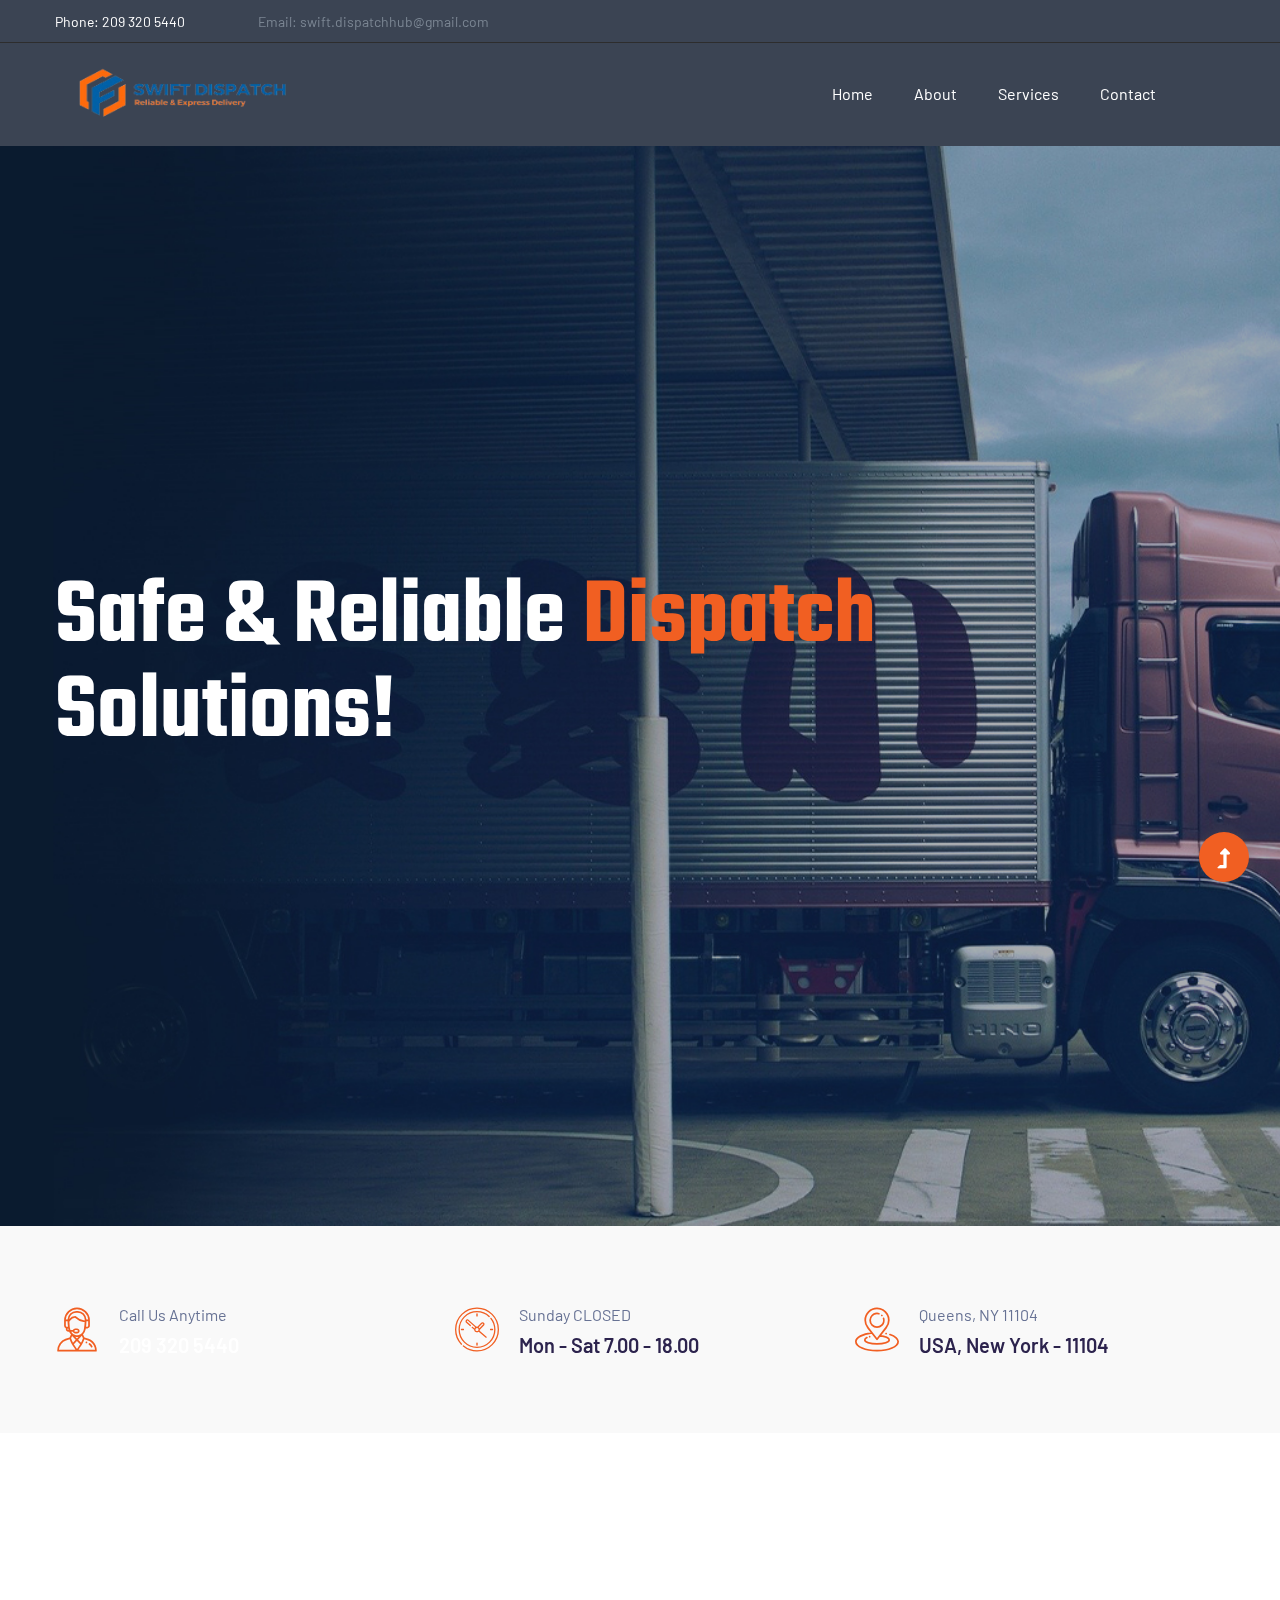
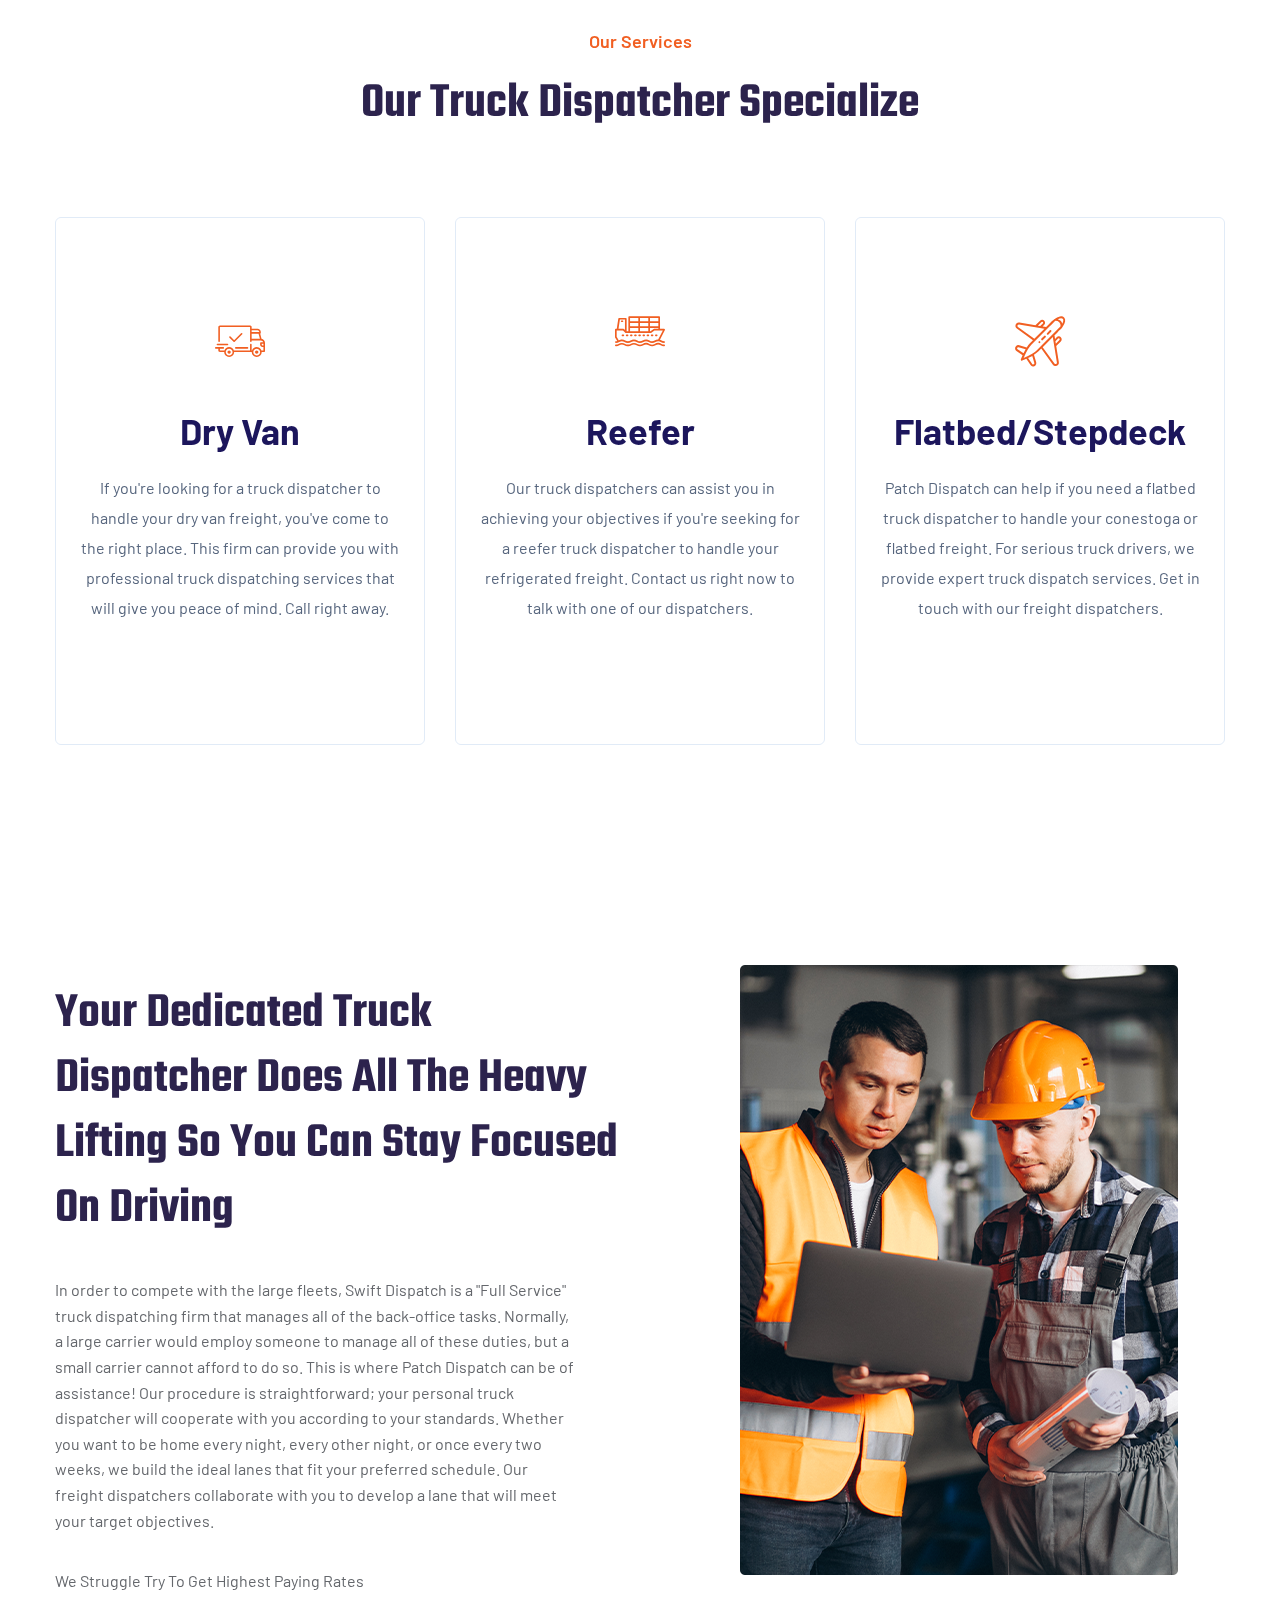
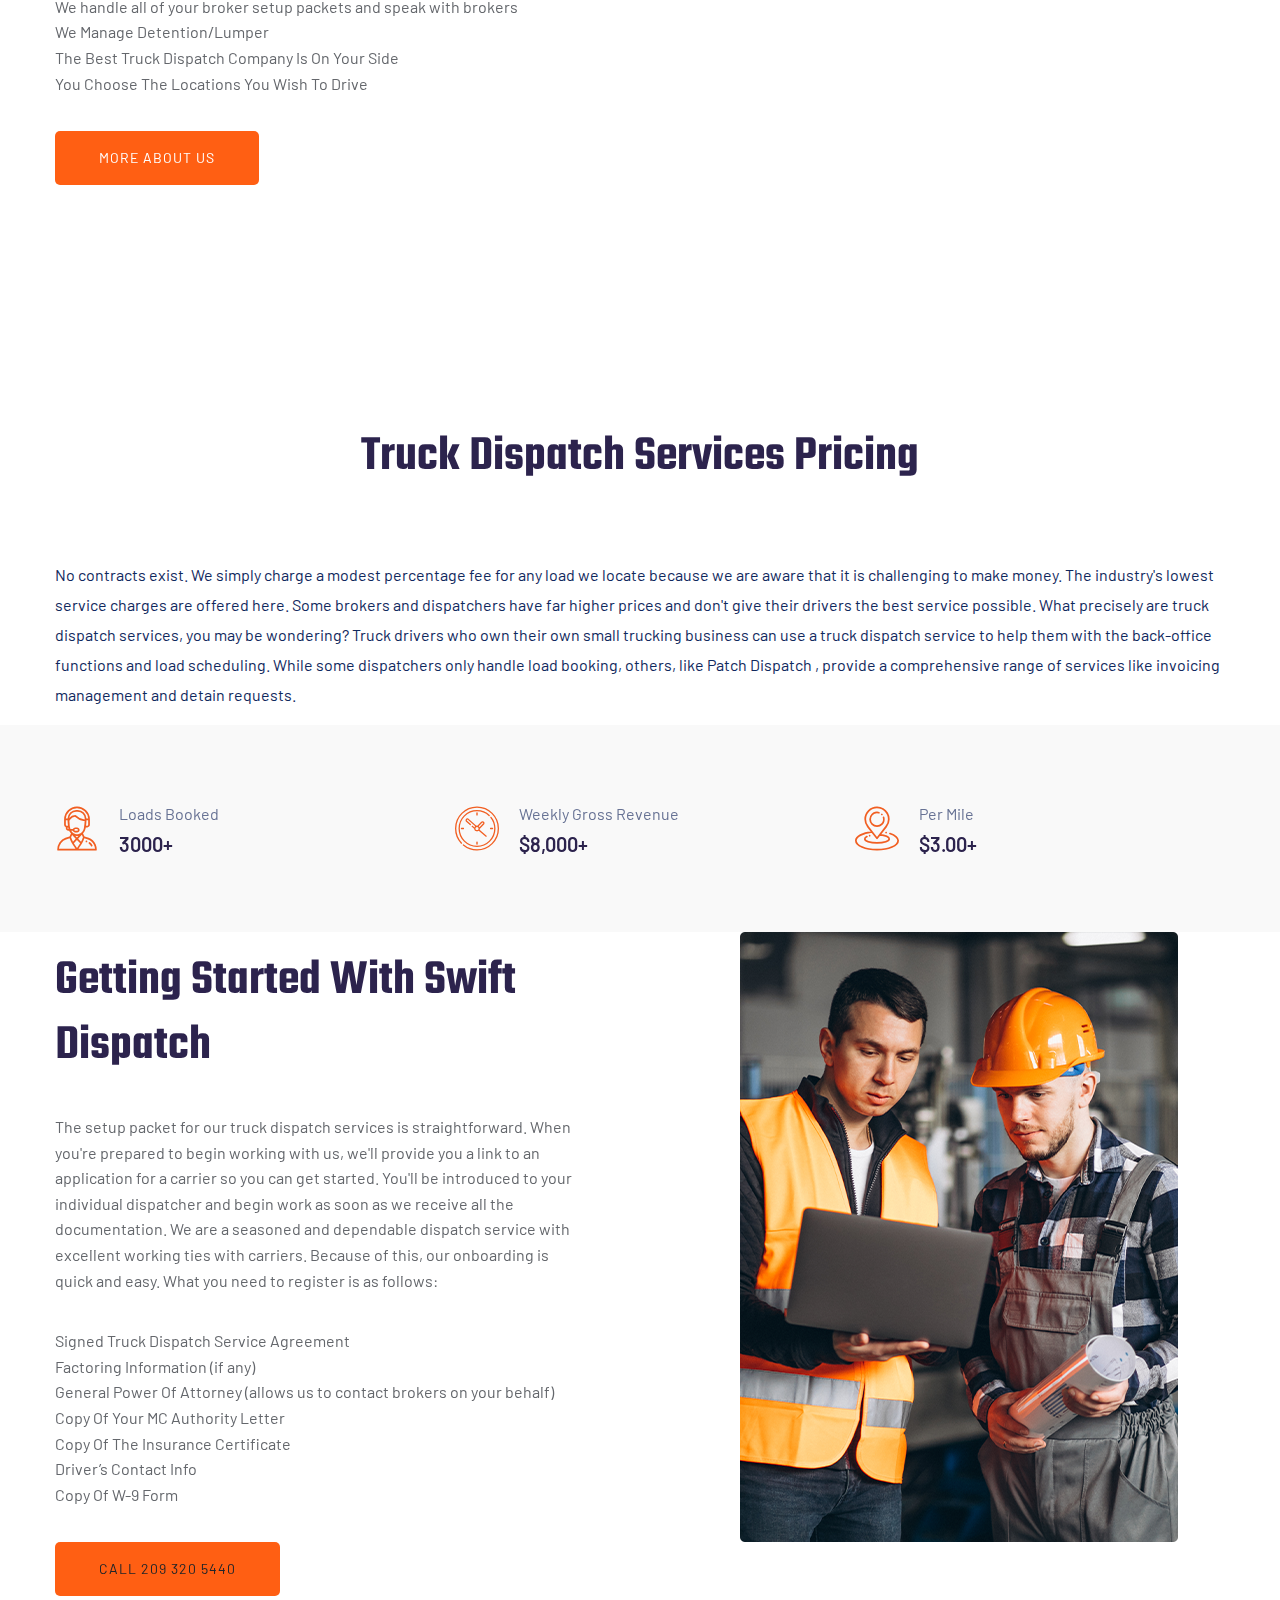
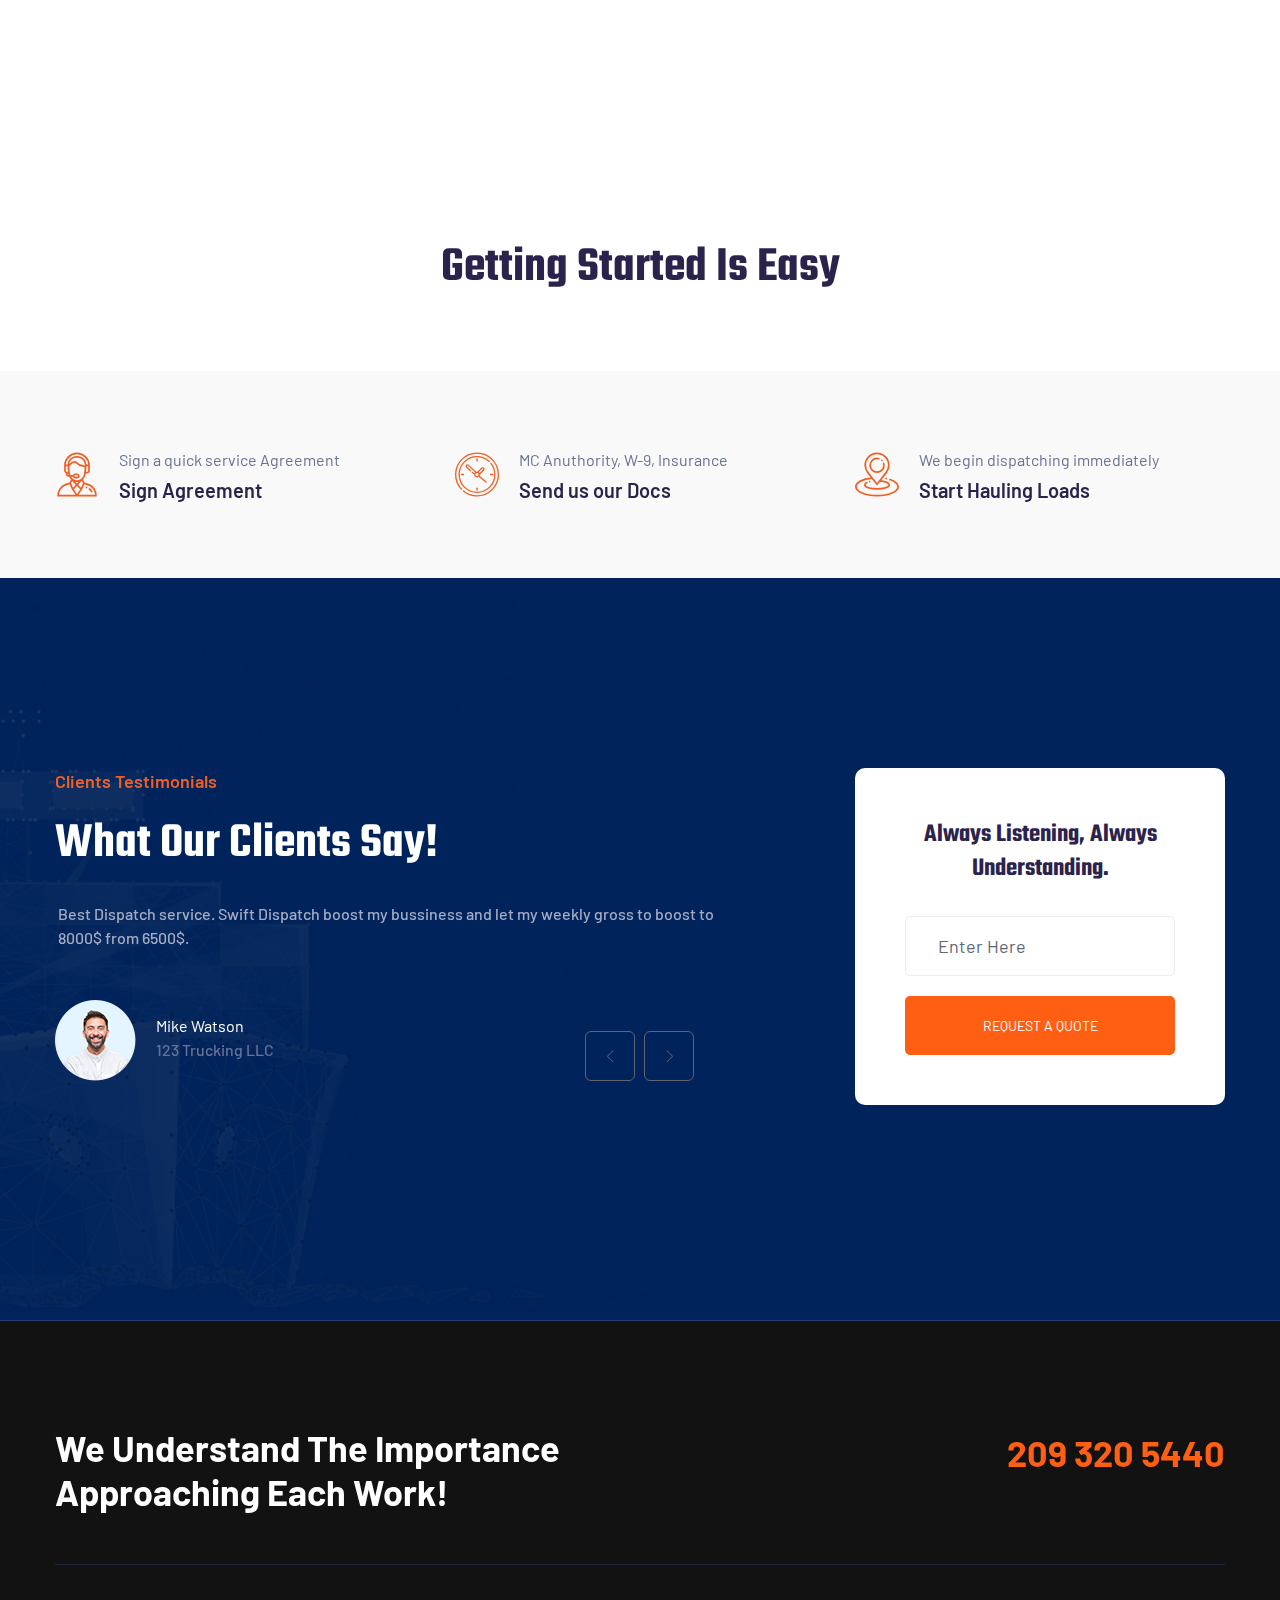
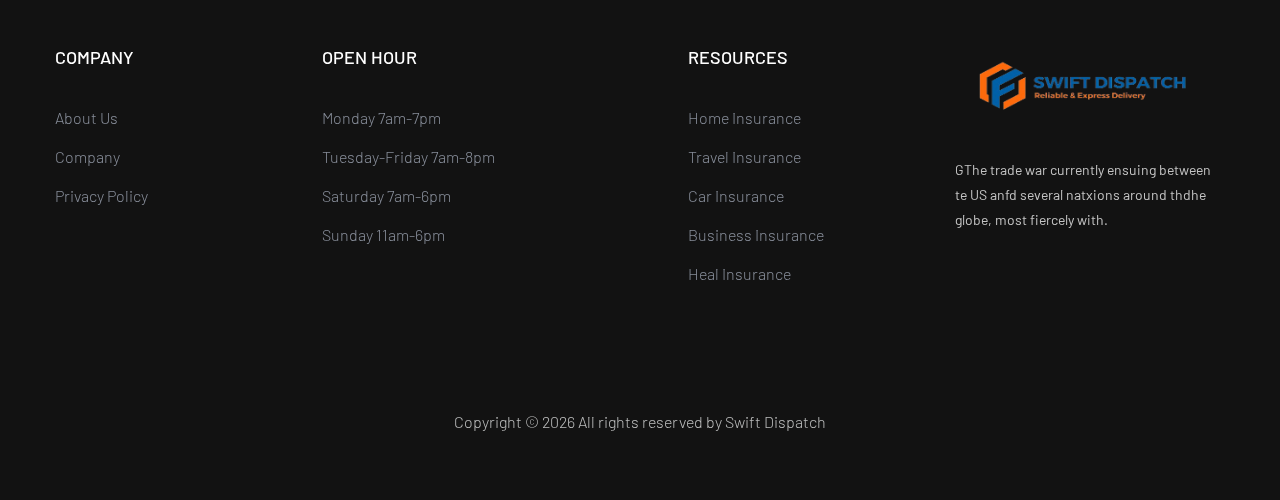
==== commit 87093286: "Change Email Number and remove social icons also added logo and loader logo" ====
--- a/index.html
+++ b/index.html
@@ -6,7 +6,7 @@
 <head>
     <meta charset="utf-8" />
     <meta http-equiv="x-ua-compatible" content="ie=edge" />
-    <title>Patch dispatch</title>
+    <title>Swift dispatch</title>
     <meta name="description" content="" />
     <meta name="viewport" content="width=device-width, initial-scale=1" />
     <link rel="manifest" href="site.html" />
@@ -36,7 +36,7 @@
         <div class="preloader-inner position-relative">
           <div class="preloader-circle"></div>
           <div class="preloader-img pere-text">
-            <img src="assets/img/logo/loder.jpg" alt="" />
+            <img src="assets/img/logo/bird_loader.png" alt="" />
           </div>
         </div>
       </div>
@@ -54,11 +54,22 @@
                 >
                   <div class="header-info-left">
                     <ul>
-                      <li>Phone: 913 733 1935</li>
-                      <li>Email: tony@patchdispatch.com</li>
+                      <li>
+                        <a style="cursor: pointer;" target="_blank"
+                        rel="noopener noreferrer"
+                        href='https://api.whatsapp.com/send?phone=2093205440'>
+                          Phone: 209 320 5440</li>
+                        </a>
+                      <li>
+                        Email:
+                        <a onclick="location.href='mailto:swift.dispatchhub@gmail.com';" style="cursor: pointer;" >
+                          swift.dispatchhub@gmail.com
+                        </a>
+                         </li>
                     </ul>
                   </div>
-                  <div class="header-info-right">
+                  <!-- for latter use -->
+                  <!-- <div class="header-info-right">
                     <ul class="header-social">
                       <li>
                         <a href="#"><i class="fab fa-twitter"></i></a>
@@ -73,7 +84,7 @@
                         <a href="#"><i class="fab fa-google-plus-g"></i></a>
                       </li>
                     </ul>
-                  </div>
+                  </div> -->
                 </div>
               </div>
             </div>
@@ -84,9 +95,10 @@
                 <!-- Logo -->
                 <div class="col-xl-2 col-lg-2">
                   <div class="logo">
-                    <a href="index-2.html"
-                      ><img src="assets/img/logo/logo2_footer.png"  width="250" 
-                      height="50" alt=""
+                    <a href="index.html"
+                      ><img src="assets/img/logo/swift_dispatch_logo.png"  width="250" 
+                      height="80"
+                      alt=""
                     /></a>
                   </div>
                 </div>
@@ -98,7 +110,7 @@
                     <div class="main-menu d-none d-lg-block">
                       <nav>
                         <ul id="navigation">
-                          <li><a href="index-2.html">Home</a></li>
+                          <li><a href="index.html">Home</a></li>
                           <li><a href="about.html">About</a></li>
                           <li><a href="services.html">Services</a></li>
                           <!-- <li>
@@ -177,7 +189,13 @@
                 </div>
                 <div class="info-caption">
                   <p>Call Us Anytime</p>
-                  <span>+1 913 733 1935</span>
+                  <span>
+                    <a style="cursor: pointer;" target="_blank"
+                        rel="noopener noreferrer"
+                        href='https://api.whatsapp.com/send?phone=923074129929'>
+                        209 320 5440</li>
+                        </a>
+                    </span>
                 </div>
               </div>
             </div>
@@ -287,7 +305,7 @@
                   </h2>
                 </div>
                 <p>
-                  In order to compete with the large fleets, Patch Dispatch is a
+                  In order to compete with the large fleets, Swift Dispatch is a
                   "Full Service" truck dispatching firm that manages all of the
                   back-office tasks. Normally, a large carrier would employ
                   someone to manage all of these duties, but a small carrier
@@ -491,7 +509,7 @@
                 <!-- Section Tittle -->
                 <div class="section-tittle mb-35">
                   <span></span>
-                  <h2>Getting Started With Patch Dispatch</h2>
+                  <h2>Getting Started With Swift Dispatch</h2>
                 </div>
                 <p>
                   The setup packet for our truck dispatch services is
@@ -514,7 +532,7 @@
                   Driver’s Contact Info<br />
                   Copy Of W-9 Form<br />
                 </p>
-                <a class="btn">Call 913 733 1935</a>
+                <a class="btn">Call 209 320 5440</a>
               </div>
             </div>
             <div class="col-lg-6 col-md-12">
@@ -615,7 +633,7 @@
                   <div class="testimonial-caption">
                     <div class="testimonial-top-cap">
                       <p>
-                       Best Dispatch service. Patch Dispatch boost my bussiness and let my weekly gross to boost to 8000$ from 6500$.
+                       Best Dispatch service. Swift Dispatch boost my bussiness and let my weekly gross to boost to 8000$ from 6500$.
                       </p>
                     </div>
                     <!-- founder -->
@@ -639,7 +657,7 @@
                   <div class="testimonial-caption">
                     <div class="testimonial-top-cap">
                       <p>
-                        I was planing to quit the trucking business because I am from FL and Patch Dispatch team make my 
+                        I was planing to quit the trucking business because I am from FL and Swift Dispatch team make my 
                         route and because of them I am working and I am happy from my business.
                       </p>
                     </div>
@@ -692,7 +710,7 @@
                   </div>
                 </div>
                 <div class="col-xl-3 col-lg-4">
-                  <span class="contact-number f-right">+ 1 913-777-1935</span>
+                  <span class="contact-number f-right" style="cursor: pointer;">209 320 5440</span>
                 </div>
               </div>
             </div>
@@ -742,9 +760,9 @@
                 <div class="single-footer-caption mb-50">
                   <!-- logo -->
                   <div class="footer-logo">
-                    <a href="index-2.html"
-                      ><img src="assets/img/logo/logo2_footer.png"  width="250" 
-                      height="50" alt=""
+                    <a href="index.html"
+                      ><img src="assets/img/logo/swift_dispatch_logo.png"  width="250" 
+                      height="80" alt=""
                     /></a>
                   </div>
                   <div class="footer-tittle">
@@ -756,14 +774,14 @@
                     </div>
                   </div>
                   <!-- Footer Social -->
-                  <div class="footer-social">
+                  <!-- <div class="footer-social">
                     <a href="https://www.facebook.com/sai4ull"
                       ><i class="fab fa-facebook-f"></i
                     ></a>
                     <a href="#"><i class="fab fa-twitter"></i></a>
                     <a href="#"><i class="fas fa-globe"></i></a>
                     <a href="#"><i class="fab fa-instagram"></i></a>
-                  </div>
+                  </div> -->
                 </div>
               </div>
             </div>
@@ -781,7 +799,7 @@
                     </script>
                     All rights reserved 
                    </i> by
-                 Patch Dispatch</a>
+                 Swift Dispatch</a>
                     <!-- Link back to Colorlib can't be removed. Template is licensed under CC BY 3.0. -->
                   </p>
                 </div>
--- a/assets/css/style.css
+++ b/assets/css/style.css
@@ -1 +1,5745 @@
-@import url("https://fonts.googleapis.com/css?family=Barlow:300,400,500,600,700,800|Teko:300,400,500,600,700&amp;display=swap");.white-bg{background:#ffffff}.gray-bg{background:#f5f5f5}.gray-bg{background:#f7f7fd}.white-bg{background:#fff}.black-bg{background:#16161a}.theme-bg{background:#f15f22}.brand-bg{background:#f1f4fa}.testimonial-bg{background:#f9fafc}.white-color{color:#fff}.black-color{color:#16161a}.theme-color{color:#f15f22}.boxed-btn{background:#fff;color:#f15f22 !important;display:inline-block;padding:18px 44px;font-family:"Teko",sans-serif;font-size:14px;font-weight:400;border:0;border:1px solid #f15f22;letter-spacing:3px;text-align:center;color:#f15f22;text-transform:uppercase;cursor:pointer}.boxed-btn:hover{background:#f15f22;color:#fff !important;border:1px solid #f15f22}.boxed-btn:focus{outline:none}.boxed-btn.large-width{width:220px}[data-overlay]{position:relative;background-size:cover;background-repeat:no-repeat;background-position:center center}[data-overlay]::before{position:absolute;left:0;top:0;right:0;bottom:0;content:""}[data-opacity="1"]::before{opacity:0.1}[data-opacity="2"]::before{opacity:0.2}[data-opacity="3"]::before{opacity:0.3}[data-opacity="4"]::before{opacity:0.4}[data-opacity="5"]::before{opacity:0.5}[data-opacity="6"]::before{opacity:0.6}[data-opacity="7"]::before{opacity:0.7}[data-opacity="8"]::before{opacity:0.8}[data-opacity="9"]::before{opacity:0.9}body{font-family:"Barlow",sans-serif;font-weight:normal;font-style:normal}h1,h2,h3,h4,h5,h6{font-family:"Teko",sans-serif;color:#2c234d;margin-top:0px;font-style:normal;font-weight:500;text-transform:normal}p{font-family:"Barlow",sans-serif;color:#10285d;font-size:16px;line-height:30px;margin-bottom:15px;font-weight:normal}.bg-img-1{background-image:url(../img/slider/slider-img-1.html)}.bg-img-2{background-image:url(../img/background-img/bg-img-2.html)}.cta-bg-1{background-image:url(../img/background-img/bg-img-3.html)}.img{max-width:100%;-webkit-transition:all .3s ease-out 0s;-moz-transition:all .3s ease-out 0s;-ms-transition:all .3s ease-out 0s;-o-transition:all .3s ease-out 0s;transition:all .3s ease-out 0s}.f-left{float:left}.f-right{float:right}.fix{overflow:hidden}.clear{clear:both}a,.button{-webkit-transition:all .3s ease-out 0s;-moz-transition:all .3s ease-out 0s;-ms-transition:all .3s ease-out 0s;-o-transition:all .3s ease-out 0s;transition:all .3s ease-out 0s}a:focus,.button:focus{text-decoration:none;outline:none}a{color:#635c5c}a:hover{color:#fff}a:focus,a:hover,.portfolio-cat a:hover,.footer -menu li a:hover{text-decoration:none}a,button{color:#fff;outline:medium none}button:focus,input:focus,input:focus,textarea,textarea:focus{outline:0}.uppercase{text-transform:uppercase}input:focus::-moz-placeholder{opacity:0;-webkit-transition:.4s;-o-transition:.4s;transition:.4s}.capitalize{text-transform:capitalize}h1 a,h2 a,h3 a,h4 a,h5 a,h6 a{color:inherit}ul{margin:0px;padding:0px}li{list-style:none}hr{border-bottom:1px solid #eceff8;border-top:0 none;margin:30px 0;padding:0}.theme-overlay{position:relative}.theme-overlay::before{background:#1696e7 none repeat scroll 0 0;content:"";height:100%;left:0;opacity:0.6;position:absolute;top:0;width:100%}.overlay{position:relative;z-index:0}.overlay::before{position:absolute;content:"";top:0;left:0;width:100%;height:100%;z-index:-1}.overlay2{position:relative;z-index:0}.overlay2::before{position:absolute;content:"";background-color:#2E2200;top:0;left:0;width:100%;height:100%;z-index:-1;opacity:0.5}.section-padding{padding-top:120px;padding-bottom:120px}.separator{border-top:1px solid #f2f2f2}.mb-90{margin-bottom:90px}@media (max-width: 767px){.mb-90{margin-bottom:30px}}@media (min-width: 768px) and (max-width: 991px){.mb-90{margin-bottom:45px}}.owl-carousel .owl-nav div{background:rgba(255,255,255,0.8) none repeat scroll 0 0;height:40px;left:20px;line-height:40px;font-size:22px;color:#646464;opacity:1;visibility:visible;position:absolute;text-align:center;top:50%;transform:translateY(-50%);transition:all 0.3s ease 0s;width:40px}.owl-carousel .owl-nav div.owl-next{left:auto;right:-30px}.owl-carousel .owl-nav div.owl-next i{position:relative;right:0;top:1px}.owl-carousel .owl-nav div.owl-prev i{position:relative;right:1px;top:0px}.owl-carousel:hover .owl-nav div{opacity:1;visibility:visible}.owl-carousel:hover .owl-nav div:hover{color:#fff;background:#ff3500}.btn{background:#ff5f13;padding:27px 44px;text-transform:uppercase;font-family:"Barlow",sans-serif;color:#fff;cursor:pointer;display:inline-block;font-size:14px;border-radius:5px;-moz-user-select:none;font-weight:400;letter-spacing:1px;line-height:0;margin-bottom:0;margin:10px;cursor:pointer;transition:color 0.4s linear;position:relative;z-index:1;border:0;overflow:hidden;margin:0}.btn::before{content:"";position:absolute;left:0;top:0;width:101%;height:101%;background:#e0581e;z-index:1;border-radius:5px;transition:transform 0.5s;transition-timing-function:ease;transform-origin:0 0;transition-timing-function:cubic-bezier(0.5, 1.6, 0.4, 0.7);transform:scaleX(0);border-radius:0}.btn:hover::before{transform:scaleX(1);color:#fff !important;z-index:-1}.btn.focus,.btn:focus{outline:0;box-shadow:none}.header-btn{padding:25px 35px}.submit-btn{width:100%;background:#ff5f13;padding:19px 44px;color:#fff;cursor:pointer;text-transform:uppercase;font-family:"Barlow",sans-serif;font-size:14px;border-radius:5px;border:0}.hero-btn{padding:30px 38px}hero-btn{padding:30px 38px}@media (max-width: 575px){.btn.btn-black.f-right{float:left;margin-top:20px}}@media only screen and (min-width: 576px) and (max-width: 767px){.btn.btn-black.f-right{float:left;margin-top:20px}}.submit-btn2{background:#ec5b53;width:100%;height:60px;padding:10px 20px;border:0;color:#fff;text-transform:capitalize;cursor:pointer;font-size:16px;border-radius:0px}.border-btn{border:1px solid #e3c6c6;color:#464d65;background:none;border-radius:5px;text-transform:capitalize;padding:25px 57px;-moz-user-select:none;cursor:pointer;display:inline-block;font-size:14px;font-weight:500;letter-spacing:1px;margin-bottom:0;position:relative;transition:color 0.4s linear;position:relative;overflow:hidden;margin:0}@media (max-width: 575px){.border-btn{display:none}}.border-btn::before{border:1px solid transparent;content:"";position:absolute;left:0;top:0;width:101%;height:101%;background:#f15f22;z-index:-1;transition:transform 0.5s;transition-timing-function:ease;transform-origin:0 0;transition-timing-function:cubic-bezier(0.5, 1.6, 0.4, 0.7);transform:scaleY(0);border-radius:0}.border-btn:hover::before{transform:scaleY(1);border:1px solid transparent}.breadcrumb>.active{color:#888}#scrollUp,#back-top{background:#f15f22;height:50px;width:50px;right:31px;bottom:18px;position:fixed;z-index:10;color:#fff;font-size:20px;text-align:center;border-radius:50%;line-height:48px;border:2px solid transparent;box-shadow:0 0 10px 3px rgba(108,98,98,0.2)}@media (max-width: 575px){#scrollUp,#back-top{right:16px}}#scrollUp a i,#back-top a i{display:block;line-height:50px}#scrollUp:hover{color:#fff}.sticky-bar{left:0;margin:auto;position:fixed;top:0;width:100%;-webkit-box-shadow:0 10px 15px rgba(25,25,25,0.1);box-shadow:0 10px 15px rgba(25,25,25,0.1);z-index:9999;-webkit-animation:300ms ease-in-out 0s normal none 1 running fadeInDown;animation:300ms ease-in-out 0s normal none 1 running fadeInDown;-webkit-box-shadow:0 10px 15px rgba(25,25,25,0.1);background:#fff}.mt-5{margin-top:5px}.mt-10{margin-top:10px}.mt-15{margin-top:15px}.mt-20{margin-top:20px}.mt-25{margin-top:25px}.mt-30{margin-top:30px}.mt-35{margin-top:35px}.mt-40{margin-top:40px}.mt-45{margin-top:45px}.mt-50{margin-top:50px}.mt-55{margin-top:55px}.mt-60{margin-top:60px}.mt-65{margin-top:65px}.mt-70{margin-top:70px}.mt-75{margin-top:75px}.mt-80{margin-top:80px}.mt-85{margin-top:85px}.mt-90{margin-top:90px}.mt-95{margin-top:95px}.mt-100{margin-top:100px}.mt-105{margin-top:105px}.mt-110{margin-top:110px}.mt-115{margin-top:115px}.mt-120{margin-top:120px}.mt-125{margin-top:125px}.mt-130{margin-top:130px}.mt-135{margin-top:135px}.mt-140{margin-top:140px}.mt-145{margin-top:145px}.mt-150{margin-top:150px}.mt-155{margin-top:155px}.mt-160{margin-top:160px}.mt-165{margin-top:165px}.mt-170{margin-top:170px}.mt-175{margin-top:175px}.mt-180{margin-top:180px}.mt-185{margin-top:185px}.mt-190{margin-top:190px}.mt-195{margin-top:195px}.mt-200{margin-top:200px}.mb-5{margin-bottom:5px}.mb-10{margin-bottom:10px}.mb-15{margin-bottom:15px}.mb-20{margin-bottom:20px}.mb-25{margin-bottom:25px}.mb-30{margin-bottom:30px}.mb-35{margin-bottom:35px}.mb-40{margin-bottom:40px}.mb-45{margin-bottom:45px}.mb-50{margin-bottom:50px}.mb-55{margin-bottom:55px}.mb-60{margin-bottom:60px}.mb-65{margin-bottom:65px}.mb-70{margin-bottom:70px}.mb-75{margin-bottom:75px}.mb-80{margin-bottom:80px}.mb-85{margin-bottom:85px}.mb-90{margin-bottom:90px}.mb-95{margin-bottom:95px}.mb-100{margin-bottom:100px}.mb-105{margin-bottom:105px}.mb-110{margin-bottom:110px}.mb-115{margin-bottom:115px}.mb-120{margin-bottom:120px}.mb-125{margin-bottom:125px}.mb-130{margin-bottom:130px}.mb-135{margin-bottom:135px}.mb-140{margin-bottom:140px}.mb-145{margin-bottom:145px}.mb-150{margin-bottom:150px}.mb-155{margin-bottom:155px}.mb-160{margin-bottom:160px}.mb-165{margin-bottom:165px}.mb-170{margin-bottom:170px}.mb-175{margin-bottom:175px}.mb-180{margin-bottom:180px}.mb-185{margin-bottom:185px}.mb-190{margin-bottom:190px}.mb-195{margin-bottom:195px}.mb-200{margin-bottom:200px}.ml-5{margin-left:5px}.ml-10{margin-left:10px}.ml-15{margin-left:15px}.ml-20{margin-left:20px}.ml-25{margin-left:25px}.ml-30{margin-left:30px}.ml-35{margin-left:35px}.ml-40{margin-left:40px}.ml-45{margin-left:45px}.ml-50{margin-left:50px}.ml-55{margin-left:55px}.ml-60{margin-left:60px}.ml-65{margin-left:65px}.ml-70{margin-left:70px}.ml-75{margin-left:75px}.ml-80{margin-left:80px}.ml-85{margin-left:85px}.ml-90{margin-left:90px}.ml-95{margin-left:95px}.ml-100{margin-left:100px}.ml-105{margin-left:105px}.ml-110{margin-left:110px}.ml-115{margin-left:115px}.ml-120{margin-left:120px}.ml-125{margin-left:125px}.ml-130{margin-left:130px}.ml-135{margin-left:135px}.ml-140{margin-left:140px}.ml-145{margin-left:145px}.ml-150{margin-left:150px}.ml-155{margin-left:155px}.ml-160{margin-left:160px}.ml-165{margin-left:165px}.ml-170{margin-left:170px}.ml-175{margin-left:175px}.ml-180{margin-left:180px}.ml-185{margin-left:185px}.ml-190{margin-left:190px}.ml-195{margin-left:195px}.ml-200{margin-left:200px}.mr-5{margin-right:5px}.mr-10{margin-right:10px}.mr-15{margin-right:15px}.mr-20{margin-right:20px}.mr-25{margin-right:25px}.mr-30{margin-right:30px}.mr-35{margin-right:35px}.mr-40{margin-right:40px}.mr-45{margin-right:45px}.mr-50{margin-right:50px}.mr-55{margin-right:55px}.mr-60{margin-right:60px}.mr-65{margin-right:65px}.mr-70{margin-right:70px}.mr-75{margin-right:75px}.mr-80{margin-right:80px}.mr-85{margin-right:85px}.mr-90{margin-right:90px}.mr-95{margin-right:95px}.mr-100{margin-right:100px}.mr-105{margin-right:105px}.mr-110{margin-right:110px}.mr-115{margin-right:115px}.mr-120{margin-right:120px}.mr-125{margin-right:125px}.mr-130{margin-right:130px}.mr-135{margin-right:135px}.mr-140{margin-right:140px}.mr-145{margin-right:145px}.mr-150{margin-right:150px}.mr-155{margin-right:155px}.mr-160{margin-right:160px}.mr-165{margin-right:165px}.mr-170{margin-right:170px}.mr-175{margin-right:175px}.mr-180{margin-right:180px}.mr-185{margin-right:185px}.mr-190{margin-right:190px}.mr-195{margin-right:195px}.mr-200{margin-right:200px}.pt-5{padding-top:5px}.pt-10{padding-top:10px}.pt-15{padding-top:15px}.pt-20{padding-top:20px}.pt-25{padding-top:25px}.pt-30{padding-top:30px}.pt-35{padding-top:35px}.pt-40{padding-top:40px}.pt-45{padding-top:45px}.pt-50{padding-top:50px}.pt-55{padding-top:55px}.pt-60{padding-top:60px}.pt-65{padding-top:65px}.pt-70{padding-top:70px}.pt-75{padding-top:75px}.pt-80{padding-top:80px}.pt-85{padding-top:85px}.pt-90{padding-top:90px}.pt-95{padding-top:95px}.pt-100{padding-top:100px}.pt-105{padding-top:105px}.pt-110{padding-top:110px}.pt-115{padding-top:115px}.pt-120{padding-top:120px}.pt-125{padding-top:125px}.pt-130{padding-top:130px}.pt-135{padding-top:135px}.pt-140{padding-top:140px}.pt-145{padding-top:145px}.pt-150{padding-top:150px}.pt-155{padding-top:155px}.pt-160{padding-top:160px}.pt-165{padding-top:165px}.pt-170{padding-top:170px}.pt-175{padding-top:175px}.pt-180{padding-top:180px}.pt-185{padding-top:185px}.pt-190{padding-top:190px}.pt-195{padding-top:195px}.pt-200{padding-top:200px}.pt-260{padding-top:260px}.pb-5{padding-bottom:5px}.pb-10{padding-bottom:10px}.pb-15{padding-bottom:15px}.pb-20{padding-bottom:20px}.pb-25{padding-bottom:25px}.pb-30{padding-bottom:30px}.pb-35{padding-bottom:35px}.pb-40{padding-bottom:40px}.pb-45{padding-bottom:45px}.pb-50{padding-bottom:50px}.pb-55{padding-bottom:55px}.pb-60{padding-bottom:60px}.pb-65{padding-bottom:65px}.pb-70{padding-bottom:70px}.pb-75{padding-bottom:75px}.pb-80{padding-bottom:80px}.pb-85{padding-bottom:85px}.pb-90{padding-bottom:90px}.pb-95{padding-bottom:95px}.pb-100{padding-bottom:100px}.pb-105{padding-bottom:105px}.pb-110{padding-bottom:110px}.pb-115{padding-bottom:115px}.pb-120{padding-bottom:120px}.pb-125{padding-bottom:125px}.pb-130{padding-bottom:130px}.pb-135{padding-bottom:135px}.pb-140{padding-bottom:140px}.pb-145{padding-bottom:145px}.pb-150{padding-bottom:150px}.pb-155{padding-bottom:155px}.pb-160{padding-bottom:160px}.pb-165{padding-bottom:165px}.pb-170{padding-bottom:170px}.pb-175{padding-bottom:175px}.pb-180{padding-bottom:180px}.pb-185{padding-bottom:185px}.pb-190{padding-bottom:190px}.pb-195{padding-bottom:195px}.pb-200{padding-bottom:200px}.pl-5{padding-left:5px}.pl-10{padding-left:10px}.pl-15{padding-left:15px}.pl-20{padding-left:20px}.pl-25{padding-left:25px}.pl-30{padding-left:30px}.pl-35{padding-left:35px}.pl-40{padding-left:40px}.pl-45{padding-left:45px}.pl-50{padding-left:50px}.pl-55{padding-left:55px}.pl-60{padding-left:60px}.pl-65{padding-left:65px}.pl-70{padding-left:70px}.pl-75{padding-left:75px}.pl-80{padding-left:80px}.pl-85{padding-left:85px}.pl-90{padding-left:90px}.pl-95{padding-left:95px}.pl-100{padding-left:100px}.pl-105{padding-left:105px}.pl-110{padding-left:110px}.pl-115{padding-left:115px}.pl-120{padding-left:120px}.pl-125{padding-left:125px}.pl-130{padding-left:130px}.pl-135{padding-left:135px}.pl-140{padding-left:140px}.pl-145{padding-left:145px}.pl-150{padding-left:150px}.pl-155{padding-left:155px}.pl-160{padding-left:160px}.pl-165{padding-left:165px}.pl-170{padding-left:170px}.pl-175{padding-left:175px}.pl-180{padding-left:180px}.pl-185{padding-left:185px}.pl-190{padding-left:190px}.pl-195{padding-left:195px}.pl-200{padding-left:200px}.pr-5{padding-right:5px}.pr-10{padding-right:10px}.pr-15{padding-right:15px}.pr-20{padding-right:20px}.pr-25{padding-right:25px}.pr-30{padding-right:30px}.pr-35{padding-right:35px}.pr-40{padding-right:40px}.pr-45{padding-right:45px}.pr-50{padding-right:50px}.pr-55{padding-right:55px}.pr-60{padding-right:60px}.pr-65{padding-right:65px}.pr-70{padding-right:70px}.pr-75{padding-right:75px}.pr-80{padding-right:80px}.pr-85{padding-right:85px}.pr-90{padding-right:90px}.pr-95{padding-right:95px}.pr-100{padding-right:100px}.pr-105{padding-right:105px}.pr-110{padding-right:110px}.pr-115{padding-right:115px}.pr-120{padding-right:120px}.pr-125{padding-right:125px}.pr-130{padding-right:130px}.pr-135{padding-right:135px}.pr-140{padding-right:140px}.pr-145{padding-right:145px}.pr-150{padding-right:150px}.pr-155{padding-right:155px}.pr-160{padding-right:160px}.pr-165{padding-right:165px}.pr-170{padding-right:170px}.pr-175{padding-right:175px}.pr-180{padding-right:180px}.pr-185{padding-right:185px}.pr-190{padding-right:190px}.pr-195{padding-right:195px}.pr-200{padding-right:200px}.bounce-animate{animation-name:float-bob;animation-duration:2s;animation-iteration-count:infinite;-moz-animation-name:float-bob;-moz-animation-duration:2s;-moz-animation-iteration-count:infinite;-moz-animation-timing-function:linear;-ms-animation-name:float-bob;-ms-animation-duration:2s;-ms-animation-iteration-count:infinite;-ms-animation-timing-function:linear;-o-animation-name:float-bob;-o-animation-duration:2s;-o-animation-iteration-count:infinite;-o-animation-timing-function:linear}@-webkit-keyframes float-bob{0%{-webkit-transform:translateY(-20px);transform:translateY(-20px)}50%{-webkit-transform:translateY(-10px);transform:translateY(-10px)}100%{-webkit-transform:translateY(-20px);transform:translateY(-20px)}}.heartbeat{animation:heartbeat 1s infinite alternate}@-webkit-keyframes heartbeat{to{-webkit-transform:scale(1.03);transform:scale(1.03)}}.rotateme{-webkit-animation-name:rotateme;animation-name:rotateme;-webkit-animation-duration:30s;animation-duration:30s;-webkit-animation-iteration-count:infinite;animation-iteration-count:infinite;-webkit-animation-timing-function:linear;animation-timing-function:linear}@keyframes rotateme{from{-webkit-transform:rotate(0deg);transform:rotate(0deg)}to{-webkit-transform:rotate(360deg);transform:rotate(360deg)}}@-webkit-keyframes rotateme{from{-webkit-transform:rotate(0deg)}to{-webkit-transform:rotate(360deg)}}.preloader{background-color:#f7f7f7;width:100%;height:100%;position:fixed;top:0;left:0;right:0;bottom:0;z-index:999999;-webkit-transition:.6s;-o-transition:.6s;transition:.6s;margin:0 auto}.preloader .preloader-circle{width:100px;height:100px;position:relative;border-style:solid;border-width:1px;border-top-color:#f15f22;border-bottom-color:transparent;border-left-color:transparent;border-right-color:transparent;z-index:10;border-radius:50%;-webkit-box-shadow:0 1px 5px 0 rgba(35,181,185,0.15);box-shadow:0 1px 5px 0 rgba(35,181,185,0.15);background-color:#fff;-webkit-animation:zoom 2000ms infinite ease;animation:zoom 2000ms infinite ease;-webkit-transition:.6s;-o-transition:.6s;transition:.6s}.preloader .preloader-circle2{border-top-color:#0078ff}.preloader .preloader-img{position:absolute;top:50%;z-index:200;left:0;right:0;margin:0 auto;text-align:center;display:inline-block;-webkit-transform:translateY(-50%);-ms-transform:translateY(-50%);transform:translateY(-50%);padding-top:6px;-webkit-transition:.6s;-o-transition:.6s;transition:.6s}.preloader .preloader-img img{max-width:55px}.preloader .pere-text strong{font-weight:800;color:#dca73a;text-transform:uppercase}@-webkit-keyframes zoom{0%{-webkit-transform:rotate(0deg);transform:rotate(0deg);-webkit-transition:.6s;-o-transition:.6s;transition:.6s}100%{-webkit-transform:rotate(360deg);transform:rotate(360deg);-webkit-transition:.6s;-o-transition:.6s;transition:.6s}}@keyframes zoom{0%{-webkit-transform:rotate(0deg);transform:rotate(0deg);-webkit-transition:.6s;-o-transition:.6s;transition:.6s}100%{-webkit-transform:rotate(360deg);transform:rotate(360deg);-webkit-transition:.6s;-o-transition:.6s;transition:.6s}}.section-padding2{padding-top:200px;padding-bottom:200px}@media only screen and (min-width: 1200px) and (max-width: 1600px){.section-padding2{padding-top:200px;padding-bottom:200px}}@media only screen and (min-width: 992px) and (max-width: 1199px){.section-padding2{padding-top:200px;padding-bottom:200px}}@media only screen and (min-width: 768px) and (max-width: 991px){.section-padding2{padding-top:100px;padding-bottom:100px}}@media only screen and (min-width: 576px) and (max-width: 767px){.section-padding2{padding-top:70px;padding-bottom:70px}}@media (max-width: 575px){.section-padding2{padding-top:70px;padding-bottom:70px}}.pb-bottom{padding-bottom:200px}@media only screen and (min-width: 992px) and (max-width: 1199px){.pb-bottom{padding-bottom:200px}}@media only screen and (min-width: 768px) and (max-width: 991px){.pb-bottom{padding-bottom:50px}}@media only screen and (min-width: 576px) and (max-width: 767px){.pb-bottom{padding-bottom:10px}}@media (max-width: 575px){.pb-bottom{padding-bottom:10px}}.pb-top{padding-top:200px}@media only screen and (min-width: 768px) and (max-width: 991px){.pb-top{padding-top:70px}}@media only screen and (min-width: 576px) and (max-width: 767px){.pb-top{padding-top:70px}}@media (max-width: 575px){.pb-top{padding-top:70px}}.testimonial-padding{padding-top:190px;padding-bottom:170px}@media only screen and (min-width: 992px) and (max-width: 1199px){.testimonial-padding{padding-top:190px;padding-bottom:170px}}@media only screen and (min-width: 768px) and (max-width: 991px){.testimonial-padding{padding-top:70px;padding-bottom:60px}}@media only screen and (min-width: 576px) and (max-width: 767px){.testimonial-padding{padding-top:60px;padding-bottom:40px}}@media (max-width: 575px){.testimonial-padding{padding-top:60px;padding-bottom:40px}}.w-padding2{padding-top:130px;padding-bottom:125px}@media only screen and (min-width: 992px) and (max-width: 1199px){.w-padding2{padding-top:130px;padding-bottom:125px}}@media only screen and (min-width: 768px) and (max-width: 991px){.w-padding2{padding-top:100px;padding-bottom:100px}}@media only screen and (min-width: 576px) and (max-width: 767px){.w-padding2{padding-top:70px;padding-bottom:70px}}@media (max-width: 575px){.w-padding2{padding-top:70px;padding-bottom:70px}}.section-padding30{padding-top:195px;padding-bottom:170px}@media only screen and (min-width: 1200px) and (max-width: 1600px){.section-padding30{padding-top:195px;padding-bottom:170px}}@media only screen and (min-width: 992px) and (max-width: 1199px){.section-padding30{padding-top:150px;padding-bottom:110px}}@media only screen and (min-width: 768px) and (max-width: 991px){.section-padding30{padding-top:100px;padding-bottom:70px}}@media only screen and (min-width: 576px) and (max-width: 767px){.section-padding30{padding-top:65px;padding-bottom:30px}}@media (max-width: 575px){.section-padding30{padding-top:65px;padding-bottom:30px}}.padding-bottom{padding-bottom:190px}@media only screen and (min-width: 992px) and (max-width: 1199px){.padding-bottom{padding-bottom:100px}}@media only screen and (min-width: 768px) and (max-width: 991px){.padding-bottom{padding-bottom:70px}}@media only screen and (min-width: 576px) and (max-width: 767px){.padding-bottom{padding-bottom:70px}}@media (max-width: 575px){.padding-bottom{padding-bottom:70px}}.services-padding{padding-top:145px;padding-bottom:170px}@media only screen and (min-width: 992px) and (max-width: 1199px){.services-padding{padding-top:145px;padding-bottom:170px}}@media only screen and (min-width: 768px) and (max-width: 991px){.services-padding{padding-top:100px;padding-bottom:70px}}@media only screen and (min-width: 576px) and (max-width: 767px){.services-padding{padding-top:65px;padding-bottom:70px}}@media (max-width: 575px){.services-padding{padding-top:65px;padding-bottom:70px}}.section-paddingt30{padding-top:195px;padding-bottom:90px}@media only screen and (min-width: 992px) and (max-width: 1199px){.section-paddingt30{padding-top:150px;padding-bottom:90px}}@media only screen and (min-width: 768px) and (max-width: 991px){.section-paddingt30{padding-top:100px;padding-bottom:40px}}@media only screen and (min-width: 576px) and (max-width: 767px){.section-paddingt30{padding-top:65px;padding-bottom:10px}}@media (max-width: 575px){.section-paddingt30{padding-top:65px;padding-bottom:10px}}.section-padding3{padding-top:150px;padding-bottom:0}@media only screen and (min-width: 992px) and (max-width: 1199px){.section-padding3{padding-top:150px;padding-bottom:0}}@media only screen and (min-width: 768px) and (max-width: 991px){.section-padding3{padding-top:60px;padding-bottom:0}}@media only screen and (min-width: 576px) and (max-width: 767px){.section-padding3{padding-top:60px;padding-bottom:0}}@media (max-width: 575px){.section-padding3{padding-top:60px;padding-bottom:0}}.footer-padding{padding-top:105px;padding-bottom:50px}@media only screen and (min-width: 992px) and (max-width: 1199px){.footer-padding{padding-top:105px;padding-bottom:50px}}@media only screen and (min-width: 768px) and (max-width: 991px){.footer-padding{padding-top:100px;padding-bottom:50px}}@media only screen and (min-width: 576px) and (max-width: 767px){.footer-padding{padding-top:80px;padding-bottom:0px}}@media (max-width: 575px){.footer-padding{padding-top:80px;padding-bottom:0px}}@media (max-width: 575px){.section-tittle{margin-bottom:50px}}@media only screen and (min-width: 576px) and (max-width: 767px){.section-tittle{margin-bottom:50px}}.section-tittle span{font-size:18px;display:block;color:#f15f22;font-weight:600;text-transform:capitalize;margin-bottom:17px}.section-tittle h2{font-size:50px;display:block;font-weight:600;text-transform:capitalize;line-height:1.3}@media only screen and (min-width: 992px) and (max-width: 1199px){.section-tittle h2{font-size:42px}}@media only screen and (min-width: 576px) and (max-width: 767px){.section-tittle h2{font-size:31px}}@media (max-width: 575px){.section-tittle h2{font-size:30px;line-height:1.6}}.section-tittle p{color:#717b9b}.section-tittle2 h2{color:#fff}.section-tittle2 p{color:#fff}.section-bg{background-size:cover;background-repeat:no-repeat;background-position:center center}.white-bg{background:#ffffff}.gray-bg{background:#f5f5f5}.gray-bg{background:#f7f7fd}.white-bg{background:#fff}.black-bg{background:#16161a}.theme-bg{background:#f15f22}.brand-bg{background:#f1f4fa}.testimonial-bg{background:#f9fafc}.white-color{color:#fff}.black-color{color:#16161a}.theme-color{color:#f15f22}@media only screen and (min-width: 768px) and (max-width: 991px){.header-area .header-bottom{padding:15px 0px}}@media only screen and (min-width: 576px) and (max-width: 767px){.header-area .header-bottom{padding:15px 0px}}@media (max-width: 575px){.header-area .header-bottom{padding:15px 0px}}.header-area{background:#000c20}@media only screen and (min-width: 768px) and (max-width: 991px){.header-area{box-shadow:0 10px 15px rgba(25,25,25,0.1)}}@media only screen and (min-width: 576px) and (max-width: 767px){.header-area{box-shadow:0 10px 15px rgba(25,25,25,0.1)}}@media (max-width: 575px){.header-area{box-shadow:0 10px 15px rgba(25,25,25,0.1)}}.header-area .header-top{border-bottom:1px solid #2d2d2d;padding:9px 0px}.header-area .header-top .header-info-left ul li{color:#7b8693;display:inline-block;margin-right:70px;font-size:14px}.header-area .header-top .header-info-left ul li:last-child{margin-right:0px}.header-area .header-top .header-info-left ul li i{margin-right:8px}.header-area .header-top .header-info-right .header-social li{display:inline-block}.header-area .header-top .header-info-right .header-social li a{color:#7b8693;font-size:14px;padding-left:25px}.header-area .header-top .header-info-right .header-social li a:hover{color:#f15f22}.main-header{position:relative;z-index:3}@media only screen and (min-width: 1200px) and (max-width: 1600px){.main-header .main-menu{margin-right:30px}}.main-header .main-menu ul li{display:inline-block;position:relative;z-index:1}.main-header .main-menu ul li a{color:#fff;font-weight:400;padding:39px 19px;display:block;font-size:16px;-webkit-transition:all .3s ease-out 0s;-moz-transition:all .3s ease-out 0s;-ms-transition:all .3s ease-out 0s;-o-transition:all .3s ease-out 0s;transition:all .3s ease-out 0s;text-transform:capitalize}@media only screen and (min-width: 992px) and (max-width: 1199px){.main-header .main-menu ul li a{padding:39px 14px}}.main-header .main-menu ul li:hover>a{color:#f15f22}.main-header .main-menu ul ul.submenu{position:absolute;width:170px;background:rgba(0,12,32,0.8);left:0;top:90%;visibility:hidden;opacity:0;box-shadow:0 0 10px 3px rgba(0,0,0,0.05);padding:17px 0;border-top:5px solid #f15f22;-webkit-transition:all .3s ease-out 0s;-moz-transition:all .3s ease-out 0s;-ms-transition:all .3s ease-out 0s;-o-transition:all .3s ease-out 0s;transition:all .3s ease-out 0s}.main-header .main-menu ul ul.submenu>li{margin-left:7px;display:block}.main-header .main-menu ul ul.submenu>li>a{padding:6px 10px !important;font-size:16px;color:#fdfdfd}.main-header .main-menu ul ul.submenu>li>a:hover{color:#f15f22;background:none;padding-left:13px !important}.main-header ul>li:hover>ul.submenu{visibility:visible;opacity:1;top:100%}.header-transparent{position:absolute;top:0;right:0;left:0;z-index:9}.header-area .header-top .header-info-right .header-social a i{-webkit-transition:all .4s ease-out 0s;-moz-transition:all .4s ease-out 0s;-ms-transition:all .4s ease-out 0s;-o-transition:all .4s ease-out 0s;transition:all .4s ease-out 0s;transform:rotateY(0deg);-webkit-transform:rotateY(0deg);-moz-transform:rotateY(0deg);-ms-transform:rotateY(0deg);-o-transform:rotateY(0deg)}.header-area .header-top .header-info-right .header-social a:hover i{transform:rotateY(180deg);-webkit-transform:rotateY(180deg);-moz-transform:rotateY(180deg);-ms-transform:rotateY(180deg);-o-transform:rotateY(180deg)}.header-sticky.sticky-bar{background:#000}.header-sticky.sticky-bar.sticky .main-menu ul li a{padding:20px 20px !important}@media only screen and (min-width: 768px) and (max-width: 991px){.header-sticky.sticky-bar.sticky{padding:15px 0px}}@media only screen and (min-width: 576px) and (max-width: 767px){.header-sticky.sticky-bar.sticky{padding:15px 0px}}@media (max-width: 575px){.header-sticky.sticky-bar.sticky{padding:15px 0px}}.mobile_menu{position:absolute;right:0px;width:100%;z-index:99}.mobile_menu .slicknav_menu{background:transparent;margin-top:0px !important}.mobile_menu .slicknav_menu .slicknav_btn{top:-34px}.mobile_menu .slicknav_menu .slicknav_btn .slicknav_icon-bar{background-color:#f15f22 !important}.mobile_menu .slicknav_menu .slicknav_nav{margin-top:9px !important;box-shadow:0 0 10px 3px rgba(141,140,140,0.5)}.mobile_menu .slicknav_menu .slicknav_nav a:hover{background:transparent;color:#f15f22}.mobile_menu .slicknav_menu .slicknav_nav a{font-size:15px;padding:7px 10px}.mobile_menu .slicknav_menu .slicknav_nav .slicknav_item a{padding:0 !important}.slider-height{background-image:url(../img/hero/h1_hero.jpg);min-height:1080px;background-repeat:no-repeat;background-position:center center;background-size:cover}@media only screen and (min-width: 992px) and (max-width: 1199px){.slider-height{min-height:700px}}@media only screen and (min-width: 768px) and (max-width: 991px){.slider-height{min-height:500px}}@media only screen and (min-width: 576px) and (max-width: 767px){.slider-height{min-height:500px}}@media (max-width: 575px){.slider-height{min-height:500px}}.slider-height2{background-image:url(../img/hero/hero2.html);min-height:460px;background-repeat:no-repeat;background-size:cover}@media only screen and (min-width: 768px) and (max-width: 991px){.slider-height2{min-height:350px}}@media only screen and (min-width: 576px) and (max-width: 767px){.slider-height2{min-height:260px}}@media (max-width: 575px){.slider-height2{min-height:260px}}@media only screen and (min-width: 576px) and (max-width: 767px){.slider-area .hero__caption{padding-top:50px}}@media (max-width: 575px){.slider-area .hero__caption{padding-top:50px}}.slider-area .hero__caption h1{font-size:95px;font-weight:600;margin-bottom:14px;color:#fff;line-height:95px;text-transform:capitalize;margin-bottom:40px}@media only screen and (min-width: 992px) and (max-width: 1199px){.slider-area .hero__caption h1{font-size:60px;line-height:1.2}}@media only screen and (min-width: 768px) and (max-width: 991px){.slider-area .hero__caption h1{font-size:50px;line-height:1.2}}@media only screen and (min-width: 576px) and (max-width: 767px){.slider-area .hero__caption h1{font-size:35px;line-height:1.2}}@media (max-width: 575px){.slider-area .hero__caption h1{font-size:32px;line-height:1.2}}.slider-area .hero__caption h1 span{color:#f15f22}.slider-area form.search-box{display:flex;flex-wrap:wrap;border-radius:50px;margin-bottom:15px}.slider-area form.search-box .input-form{width:53%;position:relative;overflow:hidden}@media only screen and (min-width: 576px) and (max-width: 767px){.slider-area form.search-box .input-form{width:66%}}@media (max-width: 575px){.slider-area form.search-box .input-form{width:100%}}.slider-area form.search-box .input-form input{height:60px;width:100%;color:#777777;font-size:18px;font-weight:400;padding:9px 33px 9px 32px;border:none;border-top-left-radius:5px;border-bottom-left-radius:5px}@media (max-width: 575px){.slider-area form.search-box .input-form input{margin-bottom:20px;border-top-left-radius:0px;border-bottom-left-radius:0px}}@media only screen and (min-width: 576px) and (max-width: 767px){.slider-area form.search-box .input-form input{padding:9px 33px 9px 25px}}.slider-area form.search-box .input-form input::placeholder{color:#616875}@media (max-width: 575px){.slider-area form.search-box .input-form input::placeholder{font-size:13px}}.slider-area form.search-box .search-form{width:22%;overflow:hidden}@media only screen and (min-width: 576px) and (max-width: 767px){.slider-area form.search-box .search-form{width:34%}}@media (max-width: 575px){.slider-area form.search-box .search-form{width:100%}}.slider-area form.search-box .search-form a{width:100%;height:60px;background:#ff5f13;font-size:20px;line-height:1;text-align:center;color:#fff;display:block;padding:15px;border-radius:0px;text-transform:uppercase;font-family:"Barlow",sans-serif;line-height:1.2;line-height:29px;font-size:14px;font-weight:700;letter-spacing:0.03em;border-top-right-radius:5px;border-bottom-right-radius:5px}@media (max-width: 575px){.slider-area form.search-box .search-form a{border-top-right-radius:0px;border-bottom-right-radius:0px}}.slider-area .hero-pera p{color:#fff;margin-bottom:42px;font-size:14px;font-style:italic;text-transform:uppercase}.hero-overly{position:relative;z-index:1}.hero-overly::before{position:absolute;content:"";background-color:rgba(1,10,28,0.6);width:100%;height:100%;left:0;top:0;bottom:0;right:0;z-index:-1;background-repeat:no-repeat}.slider-area .hero-cap h2{color:#fff;font-size:95px;font-weight:600;text-transform:capitalize;line-height:1}@media only screen and (min-width: 576px) and (max-width: 767px){.slider-area .hero-cap h2{font-size:50px}}@media (max-width: 575px){.slider-area .hero-cap h2{font-size:35px}}.slider-area .hero-cap .breadcrumb{background:none;padding:0;margin:0}.slider-area .hero-cap .breadcrumb a{color:#dcdcdc;font-size:18px;text-transform:capitalize}.slider-area .hero-cap .breadcrumb-item+.breadcrumb-item::before{color:#dcdcdc}.about-low-area .about-caption p{font-size:16px;color:#64676c;line-height:1.6;margin-bottom:35px;padding-right:50px}@media only screen and (min-width: 992px) and (max-width: 1199px){.about-low-area .about-caption p{padding-right:20px}}@media only screen and (min-width: 576px) and (max-width: 767px){.about-low-area .about-caption p{padding-right:0px}}@media (max-width: 575px){.about-low-area .about-caption p{padding-right:0px}}.about-low-area .about-img{position:relative}.about-low-area .about-img .about-font-img{position:absolute;z-index:1;right:47px;top:0px}@media only screen and (min-width: 768px) and (max-width: 991px){.about-low-area .about-img .about-font-img{position:unset}}@media only screen and (min-width: 576px) and (max-width: 767px){.about-low-area .about-img .about-font-img{position:unset}}@media (max-width: 575px){.about-low-area .about-img .about-font-img{position:unset}}@media (max-width: 575px){.about-low-area .about-img .about-font-img img{width:100%}}.about-low-area .about-img .about-back-img{position:absolute;top:-45px;right:0;z-index:0}@media (max-width: 575px){.about-low-area .about-img .about-back-img img{width:90%}}@media (max-width: 575px){.about-caption{margin-bottom:35px}}@media (max-width: 575px){.bg-height.pb-160{padding-bottom:100px}}.our-info-area{background:#f9f9f9}.our-info-area .single-info{display:flex;align-items:center}.our-info-area .single-info .info-icon span{color:#f15f22;font-size:44px;margin-bottom:0;display:block}.our-info-area .single-info .info-caption{padding-left:20px}.our-info-area .single-info .info-caption p{color:#677294;font-size:16px;font-weight:400;margin-bottom:0}.our-info-area .single-info .info-caption span{color:#2c234d;font-size:20px;margin-bottom:0px;display:block;font-weight:600}@media only screen and (min-width: 576px) and (max-width: 767px){.our-info-area .single-info .info-caption span{font-size:16px}}.categories-area .single-cat{border:1px solid #e1ebf7;border-radius:6px;padding:85px 22px;-webkit-transition:all .4s ease-out 0s;-moz-transition:all .4s ease-out 0s;-ms-transition:all .4s ease-out 0s;-o-transition:all .4s ease-out 0s;transition:all .4s ease-out 0s;position:relative;z-index:1}@media (max-width: 575px){.categories-area .single-cat{padding:50px 22px}}.categories-area .single-cat::before{position:absolute;content:"";width:100%;height:0;background:#ff5f13;transition:.6s;bottom:0;left:0;z-index:-1;border-radius:6px}.categories-area .single-cat .cat-icon span{color:#f15f22;font-size:50px;margin-bottom:30px;display:block}.categories-area .single-cat .cat-cap h5>a{font-size:36px;font-weight:700;margin-bottom:21px;display:block;-webkit-transition:all .2s ease-out 0s;-moz-transition:all .2s ease-out 0s;-ms-transition:all .2s ease-out 0s;-o-transition:all .2s ease-out 0s;transition:all .2s ease-out 0s;font-family:"Barlow",sans-serif}@media only screen and (min-width: 576px) and (max-width: 767px){.categories-area .single-cat .cat-cap h5>a{font-size:26px}}@media (max-width: 575px){.categories-area .single-cat .cat-cap h5>a{font-size:26px}}.categories-area .single-cat .cat-cap p{margin-bottom:36px;color:#57667e;font-size:16px;-webkit-transition:all .2s ease-out 0s;-moz-transition:all .2s ease-out 0s;-ms-transition:all .2s ease-out 0s;-o-transition:all .2s ease-out 0s;transition:all .2s ease-out 0s}@media only screen and (min-width: 576px) and (max-width: 767px){.categories-area .single-cat .cat-cap p{font-size:15px}}.categories-area .single-cat .cat-cap a{color:#1c165c;font-size:16px;font-weight:600;-webkit-transition:all .2s ease-out 0s;-moz-transition:all .2s ease-out 0s;-ms-transition:all .2s ease-out 0s;-o-transition:all .2s ease-out 0s;transition:all .2s ease-out 0s}.categories-area .single-cat:hover{border:1px solid transparent}.categories-area .single-cat:hover::before{height:100%}.categories-area .single-cat:hover .cat-icon span{color:#fff}.categories-area .single-cat:hover .cat-cap h5{color:#fff}.categories-area .single-cat:hover .cat-cap p{color:#fff}.categories-area .single-cat:hover .cat-cap a{color:#fff}.contact-form-area .contact-form-wrapper{background:#f5f5f5;padding:80px;border-radius:8px}@media (max-width: 575px){.contact-form-area .contact-form-wrapper{padding:20px}}@media only screen and (min-width: 576px) and (max-width: 767px){.contact-form-area .contact-form-wrapper{padding:30px}}.contact-form-area .contact-form-wrapper form.contact-form input{height:60px;width:100%;color:#777777;font-size:18px;font-weight:400;padding:9px 33px 9px 32px;border-radius:5px;border:1px solid #efebeb;background:#fff;margin-bottom:20px}@media (max-width: 575px){.contact-form-area .contact-form-wrapper form.contact-form input{margin-bottom:20px}}@media only screen and (min-width: 576px) and (max-width: 767px){.contact-form-area .contact-form-wrapper form.contact-form input{padding:9px 33px 9px 25px;margin-bottom:20px}}.contact-form-area .contact-form-wrapper form.contact-form input::placeholder{color:#616875}@media (max-width: 575px){.contact-form-area .contact-form-wrapper form.contact-form input::placeholder{font-size:14px}}.contact-form-area .contact-form-wrapper form.contact-form .nice-select{width:100%;height:60px;background:#fff;padding:11px 19px 11px 31px;line-height:42px;border-radius:5px;border:1px solid #efebeb;background:#fff;color:#a6abb0;font-size:17px;margin-bottom:20px}@media (max-width: 575px){.contact-form-area .contact-form-wrapper form.contact-form .nice-select{margin-bottom:20px;padding-left:25px}}@media only screen and (min-width: 576px) and (max-width: 767px){.contact-form-area .contact-form-wrapper form.contact-form .nice-select{margin-bottom:20px;padding-left:25px}}.contact-form-area .contact-form-wrapper form.contact-form .nice-select .list{width:100%}.contact-form-area .contact-form-wrapper form.contact-form .nice-select.open .list{width:100%;border-radius:0;border:0}.contact-form-area .contact-form-wrapper form.contact-form .nice-select::after{border-bottom:1px solid #a9b6cd;border-right:1px solid #a9b6cd;height:12px;width:12px;margin-top:-7px;right:29px}.contact-form-area .contact-form-wrapper form.contact-form .radio-wrapper{display:flex}.contact-form-area .contact-form-wrapper form.contact-form .radio-wrapper>label{position:relative;bottom:-8px;color:#2c234d;font-weight:700}@media only screen and (min-width: 768px) and (max-width: 991px){.contact-form-area .contact-form-wrapper form.contact-form .radio-wrapper{display:block}}@media only screen and (min-width: 992px) and (max-width: 1199px){.contact-form-area .contact-form-wrapper form.contact-form .radio-wrapper{display:block}}@media only screen and (min-width: 576px) and (max-width: 767px){.contact-form-area .contact-form-wrapper form.contact-form .radio-wrapper{display:block}}@media (max-width: 575px){.contact-form-area .contact-form-wrapper form.contact-form .radio-wrapper{display:block}}.contact-form-area .contact-form-wrapper form.contact-form .radio-wrapper .select-radio .radio{margin:0.5rem;display:inline-block}.contact-form-area .contact-form-wrapper form.contact-form .radio-wrapper .select-radio .radio label{cursor:pointer;margin-left:-2px;font-size:14px;color:#677294}@media only screen and (min-width: 992px) and (max-width: 1199px){.contact-form-area .contact-form-wrapper form.contact-form .radio-wrapper .select-radio .radio label{font-size:15px}}.contact-form-area .contact-form-wrapper form.contact-form .radio-wrapper .select-radio .radio input[type="radio"]{position:absolute;opacity:0;cursor:pointer}.contact-form-area .contact-form-wrapper form.contact-form .radio-wrapper .select-radio .radio input[type="radio"]+.radio-label:before{content:'';background:#f4f4f4;border-radius:100%;border:1px solid #b4b4b4;display:inline-block;width:1.4em;height:1.4em;position:relative;top:3px;margin-right:17px;vertical-align:top;cursor:pointer;text-align:center;transition:all 250ms ease}.contact-form-area .contact-form-wrapper form.contact-form .radio-wrapper .select-radio .radio input[type="radio"]:checked+.radio-label:before{background-color:#f15f22;box-shadow:inset 0 0 0 4px #f4f4f4}.contact-form-area .contact-form-wrapper form.contact-form .radio-wrapper .select-radio .radio input[type="radio"]:focus+.radio-label:before{outline:none;border-color:#f15f22}.contact-form-area .contact-form-wrapper form.contact-form .radio-wrapper .select-radio .radio input[type="radio"]:disabled+.radio-label:before{box-shadow:inset 0 0 0 4px #f4f4f4;border-color:#b4b4b4;background:#b4b4b4}.contact-form-area .contact-form-wrapper form.contact-form .radio-wrapper .select-radio .radio input[type="radio"]+.radio-label:empty:before{margin-right:0}.team-area .single-team .team-img{position:relative;overflow:hidden}.team-area .single-team .team-img img{width:100%}.team-area .single-team .team-caption{position:absolute;bottom:-36px;background:rgba(255,255,255,0.6);width:100%;padding-top:20px;padding-bottom:30px;text-align:center;-webkit-transition:all .4s ease-out 0s;-moz-transition:all .4s ease-out 0s;-ms-transition:all .4s ease-out 0s;-o-transition:all .4s ease-out 0s;transition:all .4s ease-out 0s}.team-area .single-team .team-caption h3{margin-bottom:3px;line-height:13px;font-family:"Barlow",sans-serif}.team-area .single-team .team-caption h3 a{color:#2c234d;font-weight:700;font-size:20px}.team-area .single-team .team-caption h3 a:hover{color:#f15f22}.team-area .single-team .team-caption p{color:#2c234d;font-size:16px;margin:0;padding:0}.team-area .single-team:hover .team-img .team-social a{transform:translateY(6px);opacity:1;visibility:visible;color:#fff}.team-area .single-team:hover .team-caption{background:#f15f22;bottom:0}.team-area .single-team:hover .team-caption h3 a{color:#fff}.team-area .single-team:hover .team-caption p{color:#fff}.team-social{bottom:22px;left:0;right:0;text-align:center}.team-social li{display:inline-block}.team-social li a{color:#8ba4b1;font-size:14px;margin:0 12px;display:inline-block;-webkit-transform:.4s;-ms-transform:.4s;transform:.4s;transform:translateY(60px);opacity:1;visibility:visible}.team-social li a i{display:inline-block}.team-social li:nth-child(1) a{transition-delay:0.0s}.team-social li:nth-child(2) a{transition-delay:0.1s}.team-social li:nth-child(3) a{transition-delay:0.2s}.team-social li:nth-child(4) a{transition-delay:0.3s}.testimonial-area .testimonial-caption .testimonial-top-cap svg{margin-bottom:17px}.testimonial-area .testimonial-caption .testimonial-top-cap p{color:#a4acc3;font-weight:500;line-height:1.5;padding:0 3px;margin-bottom:50px;font-size:16px}@media only screen and (min-width: 768px) and (max-width: 991px){.testimonial-area .testimonial-caption .testimonial-top-cap p{margin-bottom:30px}}@media (max-width: 575px){.testimonial-area .testimonial-caption .testimonial-top-cap p{margin-bottom:30px}}.testimonial-area .testimonial-caption .testimonial-founder .founder-text{padding-left:20px}.testimonial-area .testimonial-caption .testimonial-founder .founder-text span{color:#fff}.testimonial-area .testimonial-caption .testimonial-founder .founder-text p{color:#677294;font-weight:500;line-height:1.5;margin-bottom:5px}.h1-testimonial-active button.slick-arrow{position:absolute;right:90px;border:0;padding:0;z-index:2;height:50px;width:50px;line-height:50px;border-radius:6px;cursor:pointer;font-size:20px;-webkit-transition:all .3s ease-out 0s;-moz-transition:all .3s ease-out 0s;-ms-transition:all .3s ease-out 0s;-o-transition:all .3s ease-out 0s;transition:all .3s ease-out 0s;color:#616373;background:none;margin:0 auto;bottom:0;border:1px solid #616373}.h1-testimonial-active button.slick-arrow:hover{border:1px solid #f15f22;color:#f15f22}.h1-testimonial-active button.slick-next{right:31px}.h1-testimonial-active button i{font-size:13px;position:relative;top:-3px}.slick-initialized .slick-slide{outline:0}.testimonial-form{padding:50px;border-radius:10px;background:#fff;padding:50px;border-radius:10px}@media (max-width: 575px){.testimonial-form{padding:30px}}.testimonial-form h3{font-size:26px;display:block;font-weight:600;text-transform:capitalize;line-height:1.3;margin-bottom:30px}.testimonial-form input{height:60px;width:100%;color:#777777;font-size:18px;font-weight:400;padding:9px 33px 9px 32px;border-radius:5px;border:1px solid #efebeb;background:#fff;margin-bottom:20px}@media (max-width: 575px){.testimonial-form input{margin-bottom:20px}}@media only screen and (min-width: 576px) and (max-width: 767px){.testimonial-form input{padding:9px 33px 9px 25px;margin-bottom:20px}}.testimonial-form input::placeholder{color:#616875}@media (max-width: 575px){.testimonial-form input::placeholder{font-size:14px}}.footer-area{background:#121212}.footer-area .footer-heading{padding-bottom:51px;margin-bottom:82px;border-bottom:1px solid #1a2537}.footer-area .footer-heading .wantToWork-caption h2{color:#fff;font-size:36px;font-weight:700;line-height:1.2;font-family:"Barlow",sans-serif;margin:0}@media only screen and (min-width: 768px) and (max-width: 991px){.footer-area .footer-heading .wantToWork-caption h2{font-size:30px}}@media (max-width: 575px){.footer-area .footer-heading .wantToWork-caption h2{font-size:25px;margin-bottom:20px}}.footer-area .footer-heading .wantToWork-caption p{font-size:18px}.footer-area .footer-heading .contact-number{color:#ff5f13;font-size:36px;font-weight:700}@media only screen and (min-width: 576px) and (max-width: 767px){.footer-area .footer-heading .contact-number{float:left;margin-top:30px}}@media (max-width: 575px){.footer-area .footer-heading .contact-number{float:left;margin-top:20px;font-size:30px}}@media only screen and (min-width: 768px) and (max-width: 991px){.footer-area .footer-heading .contact-number{float:left;margin-top:30px}}.footer-area .footer-top .single-footer-caption .footer-logo{margin-bottom:30px}.footer-area .footer-top .single-footer-caption .footer-pera .info1{line-height:1.8;margin-bottom:30px;padding-right:0;color:#c4c4c4;font-size:14px}@media only screen and (min-width: 992px) and (max-width: 1199px){.footer-area .footer-top .single-footer-caption .footer-pera .info1{padding-right:0px}}@media only screen and (min-width: 768px) and (max-width: 991px){.footer-area .footer-top .single-footer-caption .footer-pera .info1{padding-right:0px}}@media only screen and (min-width: 576px) and (max-width: 767px){.footer-area .footer-top .single-footer-caption .footer-pera .info1{padding-right:0px}}@media only screen and (min-width: 576px) and (max-width: 767px){.footer-area .footer-top .single-footer-caption .footer-pera .info1{padding-right:0px}}.footer-area .footer-top .single-footer-caption .footer-tittle h4{color:#fff;font-family:"Barlow",sans-serif;font-size:18px;margin-bottom:38px;font-weight:500;text-transform:uppercase}.footer-area .footer-top .single-footer-caption .footer-tittle ul li{color:#bbbcbc;margin-bottom:15px;text-transform:capitalize}.footer-area .footer-top .single-footer-caption .footer-tittle ul li a{color:#868c98;font-weight:300}.footer-area .footer-top .single-footer-caption .footer-tittle ul li a:hover{color:#f15f22;padding-left:5px}.footer-area .footer-bottom{padding-bottom:50px;padding-top:20px}.footer-area .footer-bottom .footer-copy-right p{color:#bbbcbc;font-weight:300;font-size:16px;line-height:2;margin-bottom:12px}.footer-area .footer-bottom .footer-copy-right p i{color:#f15f22}.footer-area .footer-bottom .footer-copy-right p a{color:#f15f22}.footer-area .footer-social a{color:#848493;font-size:18px;text-align:center;margin-left:24px}.footer-area .footer-social a:first-child{margin-left:0px}.footer-area .footer-social a:hover{color:#fff}.hero-caption span{color:#fff;font-size:16px;display:block;margin-bottom:24px;font-weight:600;padding-left:95px;position:relative}.hero-caption span::before{position:absolute;content:"";width:75px;height:3px;background:#f15f22;left:0;top:52%;transform:translateY(-50%)}.hero-caption h2{color:#fff;font-size:50px;font-weight:700}.home-blog-area .home-blog-single .blog-img{overflow:hidden;border-radius:6px;margin-bottom:30px}.home-blog-area .home-blog-single .blog-img img{width:100%;-webkit-transform:scale 1;-ms-transform:scale 1;transform:scale 1;transition:all 0.5s ease-out 0s}.home-blog-area .home-blog-single .blog-caption .blog-date{background:#f5f5f5;padding:14px 19px;display:block;float:left;overflow:hidden;border-radius:6px}@media only screen and (min-width: 768px) and (max-width: 991px){.home-blog-area .home-blog-single .blog-caption .blog-date{padding:8px 20px}}@media only screen and (min-width: 576px) and (max-width: 767px){.home-blog-area .home-blog-single .blog-caption .blog-date{padding:8px 20px}}@media (max-width: 575px){.home-blog-area .home-blog-single .blog-caption .blog-date{padding:8px 20px;float:unset;display:inline-block}}.home-blog-area .home-blog-single .blog-caption .blog-date span{color:#f15f22;font-size:32px;font-weight:700;line-height:1;margin:0}@media only screen and (min-width: 768px) and (max-width: 991px){.home-blog-area .home-blog-single .blog-caption .blog-date span{font-size:22px}}@media only screen and (min-width: 576px) and (max-width: 767px){.home-blog-area .home-blog-single .blog-caption .blog-date span{font-size:22px}}@media (max-width: 575px){.home-blog-area .home-blog-single .blog-caption .blog-date span{font-size:22px}}.home-blog-area .home-blog-single .blog-caption .blog-date p{color:#111111;margin:0;font-size:14px;line-height:1.1}.home-blog-area .home-blog-single .blog-caption .blog-cap{margin-left:100px}@media (max-width: 575px){.home-blog-area .home-blog-single .blog-caption .blog-cap{margin-left:0px;margin-top:10px}}.home-blog-area .home-blog-single .blog-caption .blog-cap ul{margin-bottom:10px}.home-blog-area .home-blog-single .blog-caption .blog-cap ul li{display:inline-block;padding-right:40px}@media only screen and (min-width: 992px) and (max-width: 1199px){.home-blog-area .home-blog-single .blog-caption .blog-cap ul li{padding-right:14px}}.home-blog-area .home-blog-single .blog-caption .blog-cap ul li:last-child{padding-right:0px}.home-blog-area .home-blog-single .blog-caption .blog-cap ul li a{color:#717b9b;font-size:13px}.home-blog-area .home-blog-single .blog-caption .blog-cap ul li a i{padding-right:10px}.home-blog-area .home-blog-single .blog-caption .blog-cap h3 a{color:#191d34;font-size:24px;font-weight:600;line-height:1.4;margin-bottom:20px;display:block}.home-blog-area .home-blog-single .blog-caption .blog-cap h3 a:hover{color:#f15f22}@media only screen and (min-width: 768px) and (max-width: 991px){.home-blog-area .home-blog-single .blog-caption .blog-cap h3 a{font-size:19px}}@media only screen and (min-width: 576px) and (max-width: 767px){.home-blog-area .home-blog-single .blog-caption .blog-cap h3 a{font-size:19px}}@media (max-width: 575px){.home-blog-area .home-blog-single .blog-caption .blog-cap h3 a{font-size:19px}}.home-blog-single:hover .blog-img img{-webkit-transform:scale(1.1);-ms-transform:scale(1.1);transform:scale(1.1)}.latest-blog-area .area-heading{margin-bottom:70px}.blog_area a{color:"Teko",sans-serif !important;text-decoration:none;transition:.4s}.blog_area a:hover,.blog_area a :hover{background:-webkit-linear-gradient(131deg, #f15f22 0%, #f15f22 99%);-webkit-background-clip:text;-webkit-text-fill-color:transparent;text-decoration:none;transition:.4s}.single-blog{overflow:hidden;margin-bottom:30px}.single-blog:hover{box-shadow:0px 10px 20px 0px rgba(42,34,123,0.1)}.single-blog .thumb{overflow:hidden;position:relative}.single-blog .thumb:after{content:'';position:absolute;left:0;top:0;width:100%;height:100%;background:#000;opacity:0;-webkit-transition:all .3s ease-out 0s;-moz-transition:all .3s ease-out 0s;-ms-transition:all .3s ease-out 0s;-o-transition:all .3s ease-out 0s;transition:all .3s ease-out 0s}.single-blog h4{border-bottom:1px solid #dfdfdf;padding-bottom:34px;margin-bottom:25px}.single-blog a{font-size:20px;font-weight:600}.single-blog .date{color:#666666;text-align:left;display:inline-block;font-size:13px;font-weight:300}.single-blog .tag{text-align:left;display:inline-block;float:left;font-size:13px;font-weight:300;margin-right:22px;position:relative}.single-blog .tag:after{content:'';position:absolute;width:1px;height:10px;background:#acacac;right:-12px;top:7px}@media (max-width: 1199px){.single-blog .tag{margin-right:8px}.single-blog .tag:after{display:none}}.single-blog .likes{margin-right:16px}@media (max-width: 800px){.single-blog{margin-bottom:30px}}.single-blog .single-blog-content{padding:30px}.single-blog .single-blog-content .meta-bottom p{font-size:13px;font-weight:300}.single-blog .single-blog-content .meta-bottom i{color:#fdcb9e;font-size:13px;margin-right:7px}@media (max-width: 1199px){.single-blog .single-blog-content{padding:15px}}.single-blog:hover .thumb:after{opacity:.7;-webkit-transition:all .3s ease-out 0s;-moz-transition:all .3s ease-out 0s;-ms-transition:all .3s ease-out 0s;-o-transition:all .3s ease-out 0s;transition:all .3s ease-out 0s}@media (max-width: 1199px){.single-blog h4{transition:all 300ms linear 0s;border-bottom:1px solid #dfdfdf;padding-bottom:14px;margin-bottom:12px}.single-blog h4 a{font-size:18px}}.full_image.single-blog{position:relative}.full_image.single-blog .single-blog-content{position:absolute;left:35px;bottom:0;opacity:0;visibility:hidden;-webkit-transition:all .3s ease-out 0s;-moz-transition:all .3s ease-out 0s;-ms-transition:all .3s ease-out 0s;-o-transition:all .3s ease-out 0s;transition:all .3s ease-out 0s}@media (min-width: 992px){.full_image.single-blog .single-blog-content{bottom:100px}}.full_image.single-blog h4{-webkit-transition:all .3s ease-out 0s;-moz-transition:all .3s ease-out 0s;-ms-transition:all .3s ease-out 0s;-o-transition:all .3s ease-out 0s;transition:all .3s ease-out 0s;border-bottom:none;padding-bottom:5px}.full_image.single-blog a{font-size:20px;font-weight:600}.full_image.single-blog .date{color:#fff}.full_image.single-blog:hover .single-blog-content{opacity:1;visibility:visible;-webkit-transition:all .3s ease-out 0s;-moz-transition:all .3s ease-out 0s;-ms-transition:all .3s ease-out 0s;-o-transition:all .3s ease-out 0s;transition:all .3s ease-out 0s}.l_blog_item .l_blog_text .date{margin-top:24px;margin-bottom:15px}.l_blog_item .l_blog_text .date a{font-size:12px}.l_blog_item .l_blog_text h4{font-size:18px;border-bottom:1px solid #eeeeee;margin-bottom:0px;padding-bottom:20px;-webkit-transition:all .3s ease-out 0s;-moz-transition:all .3s ease-out 0s;-ms-transition:all .3s ease-out 0s;-o-transition:all .3s ease-out 0s;transition:all .3s ease-out 0s}.l_blog_item .l_blog_text p{margin-bottom:0px;padding-top:20px}.causes_slider .owl-dots{text-align:center;margin-top:80px}.causes_slider .owl-dots .owl-dot{height:14px;width:14px;background:#eeeeee;display:inline-block;margin-right:7px}.causes_slider .owl-dots .owl-dot:last-child{margin-right:0px}.causes_item{background:#fff}.causes_item .causes_img{position:relative}.causes_item .causes_img .c_parcent{position:absolute;bottom:0px;width:100%;left:0px;height:3px;background:rgba(255,255,255,0.5)}.causes_item .causes_img .c_parcent span{width:70%;height:3px;position:absolute;left:0px;bottom:0px}.causes_item .causes_img .c_parcent span:before{content:"75%";position:absolute;right:-10px;bottom:0px;color:#fff;padding:0px 5px}.causes_item .causes_text{padding:30px 35px 40px 30px}.causes_item .causes_text h4{font-size:18px;font-weight:600;margin-bottom:15px;cursor:pointer}.causes_item .causes_text p{font-size:14px;line-height:24px;font-weight:300;margin-bottom:0px}.causes_item .causes_bottom a{width:50%;border:1px solid;text-align:center;float:left;line-height:50px;color:#fff;font-size:14px;font-weight:500}.causes_item .causes_bottom a+a{border-color:#eeeeee;background:#fff;font-size:14px}.latest_blog_area{background:#f9f9ff}.single-recent-blog-post{margin-bottom:30px}.single-recent-blog-post .thumb{overflow:hidden}.single-recent-blog-post .thumb img{transition:all 0.7s linear}.single-recent-blog-post .details{padding-top:30px}.single-recent-blog-post .details .sec_h4{line-height:24px;padding:10px 0px 13px;transition:all 0.3s linear}.single-recent-blog-post .date{font-size:14px;line-height:24px;font-weight:400}.single-recent-blog-post:hover img{transform:scale(1.23) rotate(10deg)}.tags .tag_btn{font-size:12px;font-weight:500;line-height:20px;border:1px solid #eeeeee;display:inline-block;padding:1px 18px;text-align:center}.tags .tag_btn+.tag_btn{margin-left:2px}.blog_categorie_area{padding-top:30px;padding-bottom:30px}@media (min-width: 900px){.blog_categorie_area{padding-top:80px;padding-bottom:80px}}@media (min-width: 1100px){.blog_categorie_area{padding-top:120px;padding-bottom:120px}}.categories_post{position:relative;text-align:center;cursor:pointer}.categories_post img{max-width:100%}.categories_post .categories_details{position:absolute;top:20px;left:20px;right:20px;bottom:20px;background:rgba(34,34,34,0.75);color:#fff;transition:all 0.3s linear;display:flex;align-items:center;justify-content:center}.categories_post .categories_details h5{margin-bottom:0px;font-size:18px;line-height:26px;text-transform:uppercase;color:#fff;position:relative}.categories_post .categories_details p{font-weight:300;font-size:14px;line-height:26px;margin-bottom:0px}.categories_post .categories_details .border_line{margin:10px 0px;background:#fff;width:100%;height:1px}.categories_post:hover .categories_details{background:rgba(222,99,32,0.85)}.blog_item{margin-bottom:50px}.blog_details{padding:30px 0 20px 10px;box-shadow:0px 10px 20px 0px rgba(221,221,221,0.3)}@media (min-width: 768px){.blog_details{padding:60px 30px 35px 35px}}.blog_details p{margin-bottom:30px}.blog_details a{color:#242b5e}.blog_details a:hover{color:#ff5f13}.blog_details h2{font-size:18px;font-weight:600;margin-bottom:8px}@media (min-width: 768px){.blog_details h2{font-size:24px;margin-bottom:15px}}.blog-info-link li{float:left;font-size:14px}.blog-info-link li a{color:#999999}.blog-info-link li i,.blog-info-link li span{font-size:13px;margin-right:5px}.blog-info-link li::after{content:"|";padding-left:10px;padding-right:10px}.blog-info-link li:last-child::after{display:none}.blog-info-link::after{content:"";display:block;clear:both;display:table}.blog_item_img{position:relative}.blog_item_img .blog_item_date{position:absolute;bottom:-10px;left:10px;display:block;color:#fff;background-color:#f15f22;padding:8px 15px;border-radius:5px}@media (min-width: 768px){.blog_item_img .blog_item_date{bottom:-20px;left:40px;padding:13px 30px}}.blog_item_img .blog_item_date h3{font-size:22px;font-weight:600;color:#fff;margin-bottom:0;line-height:1.2}@media (min-width: 768px){.blog_item_img .blog_item_date h3{font-size:30px}}.blog_item_img .blog_item_date p{font-size:18px;margin-bottom:0;color:#fff}@media (min-width: 768px){.blog_item_img .blog_item_date p{font-size:18px}}.blog_right_sidebar .widget_title{font-size:20px;margin-bottom:40px}.blog_right_sidebar .widget_title::after{content:"";display:block;padding-top:15px;border-bottom:1px solid #f0e9ff}.blog_right_sidebar .single_sidebar_widget{background:#fbf9ff;padding:30px;margin-bottom:30px}.blog_right_sidebar .single_sidebar_widget .btn_1{margin-top:0px}.blog_right_sidebar .search_widget .form-control{height:50px;border-color:#f0e9ff;font-size:13px;color:#999999;padding-left:20px;border-radius:0;border-right:0}.blog_right_sidebar .search_widget .form-control::placeholder{color:#999999}.blog_right_sidebar .search_widget .form-control:focus{border-color:#f0e9ff;outline:0;box-shadow:none}.blog_right_sidebar .search_widget .input-group button{background:#f15f22;border-left:0;border:1px solid #f0e9ff;padding:4px 15px;border-left:0;cursor:pointer}.blog_right_sidebar .search_widget .input-group button i{color:#fff}.blog_right_sidebar .search_widget .input-group button span{font-size:14px;color:#999999}.blog_right_sidebar .newsletter_widget .form-control{height:50px;border-color:#f0e9ff;font-size:13px;color:#999999;padding-left:20px;border-radius:0}.blog_right_sidebar .newsletter_widget .form-control::placeholder{color:#999999}.blog_right_sidebar .newsletter_widget .form-control:focus{border-color:#f0e9ff;outline:0;box-shadow:none}.blog_right_sidebar .newsletter_widget .input-group button{background:#fff;border-left:0;border:1px solid #f0e9ff;padding:4px 15px;border-left:0}.blog_right_sidebar .newsletter_widget .input-group button i,.blog_right_sidebar .newsletter_widget .input-group button span{font-size:14px;color:#fff}.blog_right_sidebar .post_category_widget .cat-list li{border-bottom:1px solid #f0e9ff;transition:all 0.3s ease 0s;padding-bottom:12px}.blog_right_sidebar .post_category_widget .cat-list li:last-child{border-bottom:0}.blog_right_sidebar .post_category_widget .cat-list li a{font-size:14px;line-height:20px;color:#888888}.blog_right_sidebar .post_category_widget .cat-list li a p{margin-bottom:0px}.blog_right_sidebar .post_category_widget .cat-list li+li{padding-top:15px}.blog_right_sidebar .popular_post_widget .post_item .media-body{justify-content:center;align-self:center;padding-left:20px}.blog_right_sidebar .popular_post_widget .post_item .media-body h3{font-size:16px;line-height:20px;margin-bottom:6px;transition:all 0.3s linear}.blog_right_sidebar .popular_post_widget .post_item .media-body a:hover{color:#fff}.blog_right_sidebar .popular_post_widget .post_item .media-body p{font-size:14px;line-height:21px;margin-bottom:0px}.blog_right_sidebar .popular_post_widget .post_item+.post_item{margin-top:20px}.blog_right_sidebar .tag_cloud_widget ul li{display:inline-block}.blog_right_sidebar .tag_cloud_widget ul li a{display:inline-block;border:1px solid #eeeeee;background:#fff;padding:4px 20px;margin-bottom:8px;margin-right:3px;transition:all 0.3s ease 0s;color:#888888;font-size:13px}.blog_right_sidebar .tag_cloud_widget ul li a:hover{background:#f15f22;color:#fff !important;-webkit-text-fill-color:#fff;text-decoration:none;-webkit-transition:0.5s;transition:0.5s}.blog_right_sidebar .instagram_feeds .instagram_row{display:flex;margin-right:-6px;margin-left:-6px}.blog_right_sidebar .instagram_feeds .instagram_row li{width:33.33%;float:left;padding-right:6px;padding-left:6px;margin-bottom:15px}.blog_right_sidebar .br{width:100%;height:1px;background:#eee;margin:30px 0px}.blog-pagination{margin-top:80px}.blog-pagination .page-link{font-size:14px;position:relative;display:block;padding:0;text-align:center;margin-left:-1px;line-height:45px;width:45px;height:45px;border-radius:0 !important;color:#8a8a8a;border:1px solid #f0e9ff;margin-right:10px}.blog-pagination .page-link i,.blog-pagination .page-link span{font-size:13px}.blog-pagination .page-item.active .page-link{background-color:#fbf9ff;border-color:#f0e9ff;color:#888888}.blog-pagination .page-item:last-child .page-link{margin-right:0}.single-post-area .blog_details{box-shadow:none;padding:0}.single-post-area .social-links{padding-top:10px}.single-post-area .social-links li{display:inline-block;margin-bottom:10px}.single-post-area .social-links li a{color:#cccccc;padding:7px;font-size:14px;transition:all 0.2s linear}.single-post-area .blog_details{padding-top:26px}.single-post-area .blog_details p{margin-bottom:20px;font-size:15px}.single-post-area .quote-wrapper{background:rgba(130,139,178,0.1);padding:15px;line-height:1.733;color:#888888;font-style:italic;margin-top:25px;margin-bottom:25px}@media (min-width: 768px){.single-post-area .quote-wrapper{padding:30px}}.single-post-area .quotes{background:#fff;padding:15px 15px 15px 20px;border-left:2px solid}@media (min-width: 768px){.single-post-area .quotes{padding:25px 25px 25px 30px}}.single-post-area .arrow{position:absolute}.single-post-area .arrow .lnr{font-size:20px;font-weight:600}.single-post-area .thumb .overlay-bg{background:rgba(0,0,0,0.8)}.single-post-area .navigation-top{padding-top:15px;border-top:1px solid #f0e9ff}.single-post-area .navigation-top p{margin-bottom:0}.single-post-area .navigation-top .like-info{font-size:14px}.single-post-area .navigation-top .like-info i,.single-post-area .navigation-top .like-info span{font-size:16px;margin-right:5px}.single-post-area .navigation-top .comment-count{font-size:14px}.single-post-area .navigation-top .comment-count i,.single-post-area .navigation-top .comment-count span{font-size:16px;margin-right:5px}.single-post-area .navigation-top .social-icons li{display:inline-block;margin-right:15px}.single-post-area .navigation-top .social-icons li:last-child{margin:0}.single-post-area .navigation-top .social-icons li i,.single-post-area .navigation-top .social-icons li span{font-size:14px;color:#999999}.single-post-area .blog-author{padding:40px 30px;background:#fbf9ff;margin-top:50px}@media (max-width: 600px){.single-post-area .blog-author{padding:20px 8px}}.single-post-area .blog-author img{width:90px;height:90px;border-radius:50%;margin-right:30px}@media (max-width: 600px){.single-post-area .blog-author img{margin-right:15px;width:45px;height:45px}}.single-post-area .blog-author a{display:inline-block}.single-post-area .blog-author a:hover{color:#ff5f13}.single-post-area .blog-author p{margin-bottom:0;font-size:15px}.single-post-area .blog-author h4{font-size:16px}.single-post-area .navigation-area{border-bottom:1px solid #eee;padding-bottom:30px;margin-top:55px}.single-post-area .navigation-area p{margin-bottom:0px}.single-post-area .navigation-area h4{font-size:18px;line-height:25px}.single-post-area .navigation-area .nav-left{text-align:left}.single-post-area .navigation-area .nav-left .thumb{margin-right:20px;background:#000}.single-post-area .navigation-area .nav-left .thumb img{-webkit-transition:all .3s ease-out 0s;-moz-transition:all .3s ease-out 0s;-ms-transition:all .3s ease-out 0s;-o-transition:all .3s ease-out 0s;transition:all .3s ease-out 0s}.single-post-area .navigation-area .nav-left .lnr{margin-left:20px;opacity:0;-webkit-transition:all .3s ease-out 0s;-moz-transition:all .3s ease-out 0s;-ms-transition:all .3s ease-out 0s;-o-transition:all .3s ease-out 0s;transition:all .3s ease-out 0s}.single-post-area .navigation-area .nav-left:hover .lnr{opacity:1}.single-post-area .navigation-area .nav-left:hover .thumb img{opacity:.5}@media (max-width: 767px){.single-post-area .navigation-area .nav-left{margin-bottom:30px}}.single-post-area .navigation-area .nav-right{text-align:right}.single-post-area .navigation-area .nav-right .thumb{margin-left:20px;background:#000}.single-post-area .navigation-area .nav-right .thumb img{-webkit-transition:all .3s ease-out 0s;-moz-transition:all .3s ease-out 0s;-ms-transition:all .3s ease-out 0s;-o-transition:all .3s ease-out 0s;transition:all .3s ease-out 0s}.single-post-area .navigation-area .nav-right .lnr{margin-right:20px;opacity:0;-webkit-transition:all .3s ease-out 0s;-moz-transition:all .3s ease-out 0s;-ms-transition:all .3s ease-out 0s;-o-transition:all .3s ease-out 0s;transition:all .3s ease-out 0s}.single-post-area .navigation-area .nav-right:hover .lnr{opacity:1}.single-post-area .navigation-area .nav-right:hover .thumb img{opacity:.5}@media (max-width: 991px){.single-post-area .sidebar-widgets{padding-bottom:0px}}.comments-area{background:transparent;border-top:1px solid #eee;padding:45px 0;margin-top:50px}@media (max-width: 414px){.comments-area{padding:50px 8px}}.comments-area h4{margin-bottom:35px;font-size:18px}.comments-area h5{font-size:16px;margin-bottom:0px}.comments-area .comment-list{padding-bottom:48px}.comments-area .comment-list:last-child{padding-bottom:0px}.comments-area .comment-list.left-padding{padding-left:25px}@media (max-width: 413px){.comments-area .comment-list .single-comment h5{font-size:12px}.comments-area .comment-list .single-comment .date{font-size:11px}.comments-area .comment-list .single-comment .comment{font-size:10px}}.comments-area .thumb{margin-right:20px}.comments-area .thumb img{width:70px;border-radius:50%}.comments-area .date{font-size:14px;color:#999999;margin-bottom:0;margin-left:20px}.comments-area .comment{margin-bottom:10px;color:#777777;font-size:15px}.comments-area .btn-reply{background-color:transparent;color:#888888;padding:5px 18px;font-size:14px;display:block;font-weight:400}.comment-form{border-top:1px solid #eee;padding-top:45px;margin-top:50px;margin-bottom:20px}.comment-form .form-group{margin-bottom:30px}.comment-form h4{margin-bottom:40px;font-size:18px;line-height:22px}.comment-form .name{padding-left:0px}@media (max-width: 767px){.comment-form .name{padding-right:0px;margin-bottom:1rem}}.comment-form .email{padding-right:0px}@media (max-width: 991px){.comment-form .email{padding-left:0px}}.comment-form .form-control{border:1px solid #f0e9ff;border-radius:5px;height:48px;padding-left:18px;font-size:13px;background:transparent}.comment-form .form-control:focus{outline:0;box-shadow:none}.comment-form .form-control::placeholder{font-weight:300;color:#999999}.comment-form .form-control::placeholder{color:#777777}.comment-form textarea{padding-top:18px;border-radius:12px;height:100% !important}.comment-form ::-webkit-input-placeholder{font-size:13px;color:#777}.comment-form ::-moz-placeholder{font-size:13px;color:#777}.comment-form :-ms-input-placeholder{font-size:13px;color:#777}.comment-form :-moz-placeholder{font-size:13px;color:#777}.dropdown .dropdown-menu{-webkit-transition:all 0.3s;-moz-transition:all 0.3s;-ms-transition:all 0.3s;-o-transition:all 0.3s;transition:all 0.3s}.contact-info{margin-bottom:25px}.contact-info__icon{margin-right:20px}.contact-info__icon i,.contact-info__icon span{color:#8f9195;font-size:27px}.contact-info .media-body h3{font-size:16px;margin-bottom:0;font-size:16px;color:#2a2a2a}.contact-info .media-body h3 a:hover{color:#1f2b7b}.contact-info .media-body p{color:#8a8a8a}.contact-title{font-size:27px;font-weight:600;margin-bottom:20px}.form-contact label{font-size:14px}.form-contact .form-group{margin-bottom:30px}.form-contact .form-control{border:1px solid #e5e6e9;border-radius:0px;height:48px;padding-left:18px;font-size:13px;background:transparent}.form-contact .form-control:focus{outline:0;box-shadow:none}.form-contact .form-control::placeholder{font-weight:300;color:#999999}.form-contact textarea{border-radius:0px;height:100% !important}.modal-message .modal-dialog{position:absolute;top:36%;left:50%;transform:translateX(-50%) translateY(-50%) !important;margin:0px;max-width:500px;width:100%}.modal-message .modal-dialog .modal-content .modal-header{text-align:center;display:block;border-bottom:none;padding-top:50px;padding-bottom:50px}.modal-message .modal-dialog .modal-content .modal-header .close{position:absolute;right:-15px;top:-15px;padding:0px;color:#fff;opacity:1;cursor:pointer}.modal-message .modal-dialog .modal-content .modal-header h2{display:block;text-align:center;padding-bottom:10px}.modal-message .modal-dialog .modal-content .modal-header p{display:block}.contact-section{padding:130px 0 100px}@media (max-width: 991px){.contact-section{padding:70px 0 40px}}@media only screen and (min-width: 992px) and (max-width: 1200px){.contact-section{padding:80px 0 50px}}.contact-section .btn_2{background-color:#191d34;padding:18px 60px;border-radius:50px;margin-top:0}.contact-section .btn_2:hover{background-color:#1f2b7b}.breadcam_bg{background-image:url(../img/banner/bradcam.html)}.breadcam_bg_1{background-image:url(../img/banner/bradcam2.html)}.breadcam_bg_2{background-image:url(../img/banner/bradcam3.html)}.bradcam_area{background-size:cover;background-position:center center;padding:160px 0;background-position:bottom;background-repeat:no-repeat}@media (max-width: 767px){.bradcam_area{padding:150px 0}}@media (min-width: 768px) and (max-width: 991px){.bradcam_area{padding:150px 0}}.bradcam_area h3{font-size:50px;color:#fff;font-weight:900;margin-bottom:0;font-family:"Teko",sans-serif;text-transform:capitalize}@media (max-width: 767px){.bradcam_area h3{font-size:30px}}@media (min-width: 768px) and (max-width: 991px){.bradcam_area h3{font-size:40px}}.popup_box{background:#fff;display:inline-block;z-index:9;width:681px;padding:60px 40px}@media (max-width: 767px){.popup_box{width:320px;padding:45px 30px}}@media only screen and (min-width: 480px) and (max-width: 767px){.popup_box{width:420px !important;padding:45px 30px}}.popup_box h3{text-align:center;font-size:22px;color:#1F1F1F;margin-bottom:46px}.popup_box .boxed-btn3{width:100%;text-transform:capitalize}.popup_box .nice-select{-webkit-tap-highlight-color:transparent;background-color:#fff;border:solid 1px #E2E2E2;box-sizing:border-box;clear:both;cursor:pointer;display:block;float:left;font-family:"Barlow",sans-serif;font-weight:normal;width:100% !important;line-height:50px;outline:none;padding-left:18px;padding-right:30px;position:relative;text-align:left !important;-webkit-transition:all 0.2s ease-in-out;transition:all 0.2s ease-in-out;-webkit-user-select:none;-moz-user-select:none;-ms-user-select:none;user-select:none;white-space:nowrap;width:auto;border-radius:0;margin-bottom:30px;height:50px !important;font-size:16px;font-weight:400;color:#919191}.popup_box .nice-select::after{content:"\f0d7";display:block;height:5px;margin-top:-5px;pointer-events:none;position:absolute;right:17px;top:3px;transition:all 0.15s ease-in-out;width:5px;font-family:fontawesome;color:#919191;font-size:15px}.popup_box .nice-select.open .list{opacity:1;pointer-events:auto;-webkit-transform:scale(1) translateY(0);-ms-transform:scale(1) translateY(0);transform:scale(1) translateY(0);height:200px;overflow-y:scroll}.popup_box .nice-select.list{height:200px;overflow-y:scroll}#test-form{display:inline-block;margin:auto;text-align:center;position:absolute;left:50%;top:50%;-webkit-transform:translate(-50%, -50%);-ms-transform:translate(-50%, -50%);transform:translate(-50%, -50%)}@media (max-width: 767px){#test-form{top:0;left:0;width:100%;height:100%;-webkit-transform:none;-ms-transform:none;transform:none}}#test-form .mfp-close-btn-in .mfp-close{color:#333;display:none !important}#test-form button.mfp-close{display:none !important}@media (max-width: 767px){#test-form button.mfp-close{display:block !important;position:absolute;left:0;right:0;margin:auto}}#test-form button.mfp-close{overflow:visible;cursor:pointer;background:transparent;border:0;-webkit-appearance:none;display:block;outline:none;padding:0;z-index:1046;box-shadow:none;touch-action:manipulation;width:40px;height:40px;background:#4A3600;text-align:center;line-height:20px;position:absolute;right:0;border-bottom-right-radius:20px;border-bottom-left-radius:20px;position:absolute;right:-6px;color:#fff !important}.mfp-bg{top:0;left:0;width:100%;height:100%;z-index:1042;overflow:hidden;position:fixed;background:#4A3600;opacity:0.6}@media (max-width: 767px){.gj-picker.gj-picker-md.timepicker{width:310px;left:6px !important}}@media (max-width: 767px){.gj-picker.gj-picker-md.datepicker.gj-unselectable{width:320px;left:0 !important}}.flex-center-start{display:-webkit-box;display:-ms-flexbox;display:flex;-webkit-box-align:center;-ms-flex-align:center;align-items:center;-webkit-box-pack:start;-ms-flex-pack:start;justify-content:start}.overlay::before{background-image:-moz-linear-gradient(170deg, rgba(34,34,34,0) 0%, #000 100%);background-image:-webkit-linear-gradient(170deg, rgba(34,34,34,0) 0%, #000 100%);background-image:-ms-linear-gradient(170deg, rgba(34,34,34,0) 0%, #000 100%)}.sample-text-area{background:#fff;padding:100px 0 70px 0}.text-heading{margin-bottom:30px;font-size:24px}b,sup,sub,u,del{color:#1f2b7b}.typography h1,.typography h2,.typography h3,.typography h4,.typography h5,.typography h6{color:#828bb2}.button-area{background:#fff}.button-area .border-top-generic{padding:70px 15px;border-top:1px dotted #eee}.button-group-area .genric-btn{margin-right:10px;margin-top:10px}.button-group-area .genric-btn:last-child{margin-right:0}.genric-btn{display:inline-block;outline:none;line-height:40px;padding:0 30px;font-size:.8em;text-align:center;text-decoration:none;font-weight:500;cursor:pointer;-webkit-transition:all 0.3s ease 0s;-moz-transition:all 0.3s ease 0s;-o-transition:all 0.3s ease 0s;transition:all 0.3s ease 0s}.genric-btn:focus{outline:none}.genric-btn.e-large{padding:0 40px;line-height:50px}.genric-btn.large{line-height:45px}.genric-btn.medium{line-height:30px}.genric-btn.small{line-height:25px}.genric-btn.radius{border-radius:3px}.genric-btn.circle{border-radius:20px}.genric-btn.arrow{display:-webkit-inline-box;display:-ms-inline-flexbox;display:inline-flex;-webkit-box-align:center;-ms-flex-align:center;align-items:center}.genric-btn.arrow span{margin-left:10px}.genric-btn.default{color:#415094;background:#f9f9ff;border:1px solid transparent}.genric-btn.default:hover{border:1px solid #f9f9ff;background:#fff}.genric-btn.default-border{border:1px solid #f9f9ff;background:#fff}.genric-btn.default-border:hover{color:#415094;background:#f9f9ff;border:1px solid transparent}.genric-btn.primary{color:#fff;background:#1f2b7b;border:1px solid transparent}.genric-btn.primary:hover{color:#1f2b7b;border:1px solid #1f2b7b;background:#fff}.genric-btn.primary-border{color:#1f2b7b;border:1px solid #1f2b7b;background:#fff}.genric-btn.primary-border:hover{color:#fff;background:#1f2b7b;border:1px solid transparent}.genric-btn.success{color:#fff;background:#4cd3e3;border:1px solid transparent}.genric-btn.success:hover{color:#4cd3e3;border:1px solid #4cd3e3;background:#fff}.genric-btn.success-border{color:#4cd3e3;border:1px solid #4cd3e3;background:#fff}.genric-btn.success-border:hover{color:#fff;background:#4cd3e3;border:1px solid transparent}.genric-btn.info{color:#fff;background:#38a4ff;border:1px solid transparent}.genric-btn.info:hover{color:#38a4ff;border:1px solid #38a4ff;background:#fff}.genric-btn.info-border{color:#38a4ff;border:1px solid #38a4ff;background:#fff}.genric-btn.info-border:hover{color:#fff;background:#38a4ff;border:1px solid transparent}.genric-btn.warning{color:#fff;background:#f4e700;border:1px solid transparent}.genric-btn.warning:hover{color:#f4e700;border:1px solid #f4e700;background:#fff}.genric-btn.warning-border{color:#f4e700;border:1px solid #f4e700;background:#fff}.genric-btn.warning-border:hover{color:#fff;background:#f4e700;border:1px solid transparent}.genric-btn.danger{color:#fff;background:#f44a40;border:1px solid transparent}.genric-btn.danger:hover{color:#f44a40;border:1px solid #f44a40;background:#fff}.genric-btn.danger-border{color:#f44a40;border:1px solid #f44a40;background:#fff}.genric-btn.danger-border:hover{color:#fff;background:#f44a40;border:1px solid transparent}.genric-btn.link{color:#415094;background:#f9f9ff;text-decoration:underline;border:1px solid transparent}.genric-btn.link:hover{color:#415094;border:1px solid #f9f9ff;background:#fff}.genric-btn.link-border{color:#415094;border:1px solid #f9f9ff;background:#fff;text-decoration:underline}.genric-btn.link-border:hover{color:#415094;background:#f9f9ff;border:1px solid transparent}.genric-btn.disable{color:#222,0.3;background:#f9f9ff;border:1px solid transparent;cursor:not-allowed}.generic-blockquote{padding:30px 50px 30px 30px;background:#f9f9ff;border-left:2px solid #1f2b7b}.progress-table-wrap{overflow-x:scroll}.progress-table{background:#f9f9ff;padding:15px 0px 30px 0px;min-width:800px}.progress-table .serial{width:11.83%;padding-left:30px}.progress-table .country{width:28.07%}.progress-table .visit{width:19.74%}.progress-table .percentage{width:40.36%;padding-right:50px}.progress-table .table-head{display:flex}.progress-table .table-head .serial,.progress-table .table-head .country,.progress-table .table-head .visit,.progress-table .table-head .percentage{color:#415094;line-height:40px;text-transform:uppercase;font-weight:500}.progress-table .table-row{padding:15px 0;border-top:1px solid #edf3fd;display:flex}.progress-table .table-row .serial,.progress-table .table-row .country,.progress-table .table-row .visit,.progress-table .table-row .percentage{display:flex;align-items:center}.progress-table .table-row .country img{margin-right:15px}.progress-table .table-row .percentage .progress{width:80%;border-radius:0px;background:transparent}.progress-table .table-row .percentage .progress .progress-bar{height:5px;line-height:5px}.progress-table .table-row .percentage .progress .progress-bar.color-1{background-color:#6382e6}.progress-table .table-row .percentage .progress .progress-bar.color-2{background-color:#e66686}.progress-table .table-row .percentage .progress .progress-bar.color-3{background-color:#f09359}.progress-table .table-row .percentage .progress .progress-bar.color-4{background-color:#73fbaf}.progress-table .table-row .percentage .progress .progress-bar.color-5{background-color:#73fbaf}.progress-table .table-row .percentage .progress .progress-bar.color-6{background-color:#6382e6}.progress-table .table-row .percentage .progress .progress-bar.color-7{background-color:#a367e7}.progress-table .table-row .percentage .progress .progress-bar.color-8{background-color:#e66686}.single-gallery-image{margin-top:30px;background-repeat:no-repeat !important;background-position:center center !important;background-size:cover !important;height:200px}.list-style{width:14px;height:14px}.unordered-list li{position:relative;padding-left:30px;line-height:1.82em !important}.unordered-list li:before{content:"";position:absolute;width:14px;height:14px;border:3px solid #1f2b7b;background:#fff;top:4px;left:0;border-radius:50%}.ordered-list{margin-left:30px}.ordered-list li{list-style-type:decimal-leading-zero;color:#1f2b7b;font-weight:500;line-height:1.82em !important}.ordered-list li span{font-weight:300;color:#828bb2}.ordered-list-alpha li{margin-left:30px;list-style-type:lower-alpha;color:#1f2b7b;font-weight:500;line-height:1.82em !important}.ordered-list-alpha li span{font-weight:300;color:#828bb2}.ordered-list-roman li{margin-left:30px;list-style-type:lower-roman;color:#1f2b7b;font-weight:500;line-height:1.82em !important}.ordered-list-roman li span{font-weight:300;color:#828bb2}.single-input{display:block;width:100%;line-height:40px;border:none;outline:none;background:#f9f9ff;padding:0 20px}.single-input:focus{outline:none}.input-group-icon{position:relative}.input-group-icon .icon{position:absolute;left:20px;top:0;line-height:40px;z-index:3}.input-group-icon .icon i{color:#797979}.input-group-icon .single-input{padding-left:45px}.single-textarea{display:block;width:100%;line-height:40px;border:none;outline:none;background:#f9f9ff;padding:0 20px;height:100px;resize:none}.single-textarea:focus{outline:none}.single-input-primary{display:block;width:100%;line-height:40px;border:1px solid transparent;outline:none;background:#f9f9ff;padding:0 20px}.single-input-primary:focus{outline:none;border:1px solid #1f2b7b}.single-input-accent{display:block;width:100%;line-height:40px;border:1px solid transparent;outline:none;background:#f9f9ff;padding:0 20px}.single-input-accent:focus{outline:none;border:1px solid #eb6b55}.single-input-secondary{display:block;width:100%;line-height:40px;border:1px solid transparent;outline:none;background:#f9f9ff;padding:0 20px}.single-input-secondary:focus{outline:none;border:1px solid #f09359}.default-switch{width:35px;height:17px;border-radius:8.5px;background:#f9f9ff;position:relative;cursor:pointer}.default-switch input{position:absolute;left:0;top:0;right:0;bottom:0;width:100%;height:100%;opacity:0;cursor:pointer}.default-switch input+label{position:absolute;top:1px;left:1px;width:15px;height:15px;border-radius:50%;background:#1f2b7b;-webkit-transition:all 0.2s;-moz-transition:all 0.2s;-o-transition:all 0.2s;transition:all 0.2s;box-shadow:0px 4px 5px 0px rgba(0,0,0,0.2);cursor:pointer}.default-switch input:checked+label{left:19px}.primary-switch{width:35px;height:17px;border-radius:8.5px;background:#f9f9ff;position:relative;cursor:pointer}.primary-switch input{position:absolute;left:0;top:0;right:0;bottom:0;width:100%;height:100%;opacity:0}.primary-switch input+label{position:absolute;left:0;top:0;right:0;bottom:0;width:100%;height:100%}.primary-switch input+label:before{content:"";position:absolute;left:0;top:0;right:0;bottom:0;width:100%;height:100%;background:transparent;border-radius:8.5px;cursor:pointer;-webkit-transition:all 0.2s;-moz-transition:all 0.2s;-o-transition:all 0.2s;transition:all 0.2s}.primary-switch input+label:after{content:"";position:absolute;top:1px;left:1px;width:15px;height:15px;border-radius:50%;background:#fff;-webkit-transition:all 0.2s;-moz-transition:all 0.2s;-o-transition:all 0.2s;transition:all 0.2s;box-shadow:0px 4px 5px 0px rgba(0,0,0,0.2);cursor:pointer}.primary-switch input:checked+label:after{left:19px}.primary-switch input:checked+label:before{background:#1f2b7b}.confirm-switch{width:35px;height:17px;border-radius:8.5px;background:#f9f9ff;position:relative;cursor:pointer}.confirm-switch input{position:absolute;left:0;top:0;right:0;bottom:0;width:100%;height:100%;opacity:0}.confirm-switch input+label{position:absolute;left:0;top:0;right:0;bottom:0;width:100%;height:100%}.confirm-switch input+label:before{content:"";position:absolute;left:0;top:0;right:0;bottom:0;width:100%;height:100%;background:transparent;border-radius:8.5px;-webkit-transition:all 0.2s;-moz-transition:all 0.2s;-o-transition:all 0.2s;transition:all 0.2s;cursor:pointer}.confirm-switch input+label:after{content:"";position:absolute;top:1px;left:1px;width:15px;height:15px;border-radius:50%;background:#fff;-webkit-transition:all 0.2s;-moz-transition:all 0.2s;-o-transition:all 0.2s;transition:all 0.2s;box-shadow:0px 4px 5px 0px rgba(0,0,0,0.2);cursor:pointer}.confirm-switch input:checked+label:after{left:19px}.confirm-switch input:checked+label:before{background:#4cd3e3}.primary-checkbox{width:16px;height:16px;border-radius:3px;background:#f9f9ff;position:relative;cursor:pointer}.primary-checkbox input{position:absolute;left:0;top:0;right:0;bottom:0;width:100%;height:100%;opacity:0}.primary-checkbox input+label{position:absolute;left:0;top:0;right:0;bottom:0;width:100%;height:100%;border-radius:3px;cursor:pointer;border:1px solid #f1f1f1}.primary-checkbox input:checked+label{background:url(../img/elements/primary-check.png) no-repeat center center/cover;border:none}.confirm-checkbox{width:16px;height:16px;border-radius:3px;background:#f9f9ff;position:relative;cursor:pointer}.confirm-checkbox input{position:absolute;left:0;top:0;right:0;bottom:0;width:100%;height:100%;opacity:0}.confirm-checkbox input+label{position:absolute;left:0;top:0;right:0;bottom:0;width:100%;height:100%;border-radius:3px;cursor:pointer;border:1px solid #f1f1f1}.confirm-checkbox input:checked+label{background:url(../img/elements/success-check.png) no-repeat center center/cover;border:none}.disabled-checkbox{width:16px;height:16px;border-radius:3px;background:#f9f9ff;position:relative;cursor:pointer}.disabled-checkbox input{position:absolute;left:0;top:0;right:0;bottom:0;width:100%;height:100%;opacity:0}.disabled-checkbox input+label{position:absolute;left:0;top:0;right:0;bottom:0;width:100%;height:100%;border-radius:3px;cursor:pointer;border:1px solid #f1f1f1}.disabled-checkbox input:disabled{cursor:not-allowed;z-index:3}.disabled-checkbox input:checked+label{background:url(../img/elements/disabled-check.png) no-repeat center center/cover;border:none}.primary-radio{width:16px;height:16px;border-radius:8px;background:#f9f9ff;position:relative;cursor:pointer}.primary-radio input{position:absolute;left:0;top:0;right:0;bottom:0;width:100%;height:100%;opacity:0}.primary-radio input+label{position:absolute;left:0;top:0;right:0;bottom:0;width:100%;height:100%;border-radius:8px;cursor:pointer;border:1px solid #f1f1f1}.primary-radio input:checked+label{background:url(../img/elements/primary-radio.png) no-repeat center center/cover;border:none}.confirm-radio{width:16px;height:16px;border-radius:8px;background:#f9f9ff;position:relative;cursor:pointer}.confirm-radio input{position:absolute;left:0;top:0;right:0;bottom:0;width:100%;height:100%;opacity:0}.confirm-radio input+label{position:absolute;left:0;top:0;right:0;bottom:0;width:100%;height:100%;border-radius:8px;cursor:pointer;border:1px solid #f1f1f1}.confirm-radio input:checked+label{background:url(../img/elements/success-radio.png) no-repeat center center/cover;border:none}.disabled-radio{width:16px;height:16px;border-radius:8px;background:#f9f9ff;position:relative;cursor:pointer}.disabled-radio input{position:absolute;left:0;top:0;right:0;bottom:0;width:100%;height:100%;opacity:0}.disabled-radio input+label{position:absolute;left:0;top:0;right:0;bottom:0;width:100%;height:100%;border-radius:8px;cursor:pointer;border:1px solid #f1f1f1}.disabled-radio input:disabled{cursor:not-allowed;z-index:3}.disabled-radio input:checked+label{background:url(../img/elements/disabled-radio.png) no-repeat center center/cover;border:none}.default-select{height:40px}.default-select .nice-select{border:none;border-radius:0px;height:40px;background:#f9f9ff;padding-left:20px;padding-right:40px}.default-select .nice-select .list{margin-top:0;border:none;border-radius:0px;box-shadow:none;width:100%;padding:10px 0 10px 0px}.default-select .nice-select .list .option{font-weight:300;-webkit-transition:all 0.3s ease 0s;-moz-transition:all 0.3s ease 0s;-o-transition:all 0.3s ease 0s;transition:all 0.3s ease 0s;line-height:28px;min-height:28px;font-size:12px;padding-left:20px}.default-select .nice-select .list .option.selected{color:#1f2b7b;background:transparent}.default-select .nice-select .list .option:hover{color:#1f2b7b;background:transparent}.default-select .current{margin-right:50px;font-weight:300}.default-select .nice-select::after{right:20px}.form-select{height:40px;width:100%}.form-select .nice-select{border:none;border-radius:0px;height:40px;background:#f9f9ff;padding-left:45px;padding-right:40px;width:100%}.form-select .nice-select .list{margin-top:0;border:none;border-radius:0px;box-shadow:none;width:100%;padding:10px 0 10px 0px}.form-select .nice-select .list .option{font-weight:300;-webkit-transition:all 0.3s ease 0s;-moz-transition:all 0.3s ease 0s;-o-transition:all 0.3s ease 0s;transition:all 0.3s ease 0s;line-height:28px;min-height:28px;font-size:12px;padding-left:45px}.form-select .nice-select .list .option.selected{color:#1f2b7b;background:transparent}.form-select .nice-select .list .option:hover{color:#1f2b7b;background:transparent}.form-select .current{margin-right:50px;font-weight:300}.form-select .nice-select::after{right:20px}.mt-10{margin-top:10px}.section-top-border{padding:50px 0;border-top:1px dotted #eee}.mb-30{margin-bottom:30px}.mt-30{margin-top:30px}.switch-wrap{margin-bottom:10px}
+@import url("https://fonts.googleapis.com/css?family=Barlow:300,400,500,600,700,800|Teko:300,400,500,600,700&amp;display=swap");
+.white-bg {
+  background: #ffffff;
+}
+.gray-bg {
+  background: #f5f5f5;
+}
+.gray-bg {
+  background: #f7f7fd;
+}
+.white-bg {
+  background: #fff;
+}
+.black-bg {
+  background: #16161a;
+}
+.theme-bg {
+  background: #f15f22;
+}
+.brand-bg {
+  background: #f1f4fa;
+}
+.testimonial-bg {
+  background: #f9fafc;
+}
+.white-color {
+  color: #fff;
+}
+.black-color {
+  color: #16161a;
+}
+.theme-color {
+  color: #f15f22;
+}
+.boxed-btn {
+  background: #fff;
+  color: #f15f22 !important;
+  display: inline-block;
+  padding: 18px 44px;
+  font-family: "Teko", sans-serif;
+  font-size: 14px;
+  font-weight: 400;
+  border: 0;
+  border: 1px solid #f15f22;
+  letter-spacing: 3px;
+  text-align: center;
+  color: #f15f22;
+  text-transform: uppercase;
+  cursor: pointer;
+}
+.boxed-btn:hover {
+  background: #f15f22;
+  color: #fff !important;
+  border: 1px solid #f15f22;
+}
+.boxed-btn:focus {
+  outline: none;
+}
+.boxed-btn.large-width {
+  width: 220px;
+}
+[data-overlay] {
+  position: relative;
+  background-size: cover;
+  background-repeat: no-repeat;
+  background-position: center center;
+}
+[data-overlay]::before {
+  position: absolute;
+  left: 0;
+  top: 0;
+  right: 0;
+  bottom: 0;
+  content: "";
+}
+[data-opacity="1"]::before {
+  opacity: 0.1;
+}
+[data-opacity="2"]::before {
+  opacity: 0.2;
+}
+[data-opacity="3"]::before {
+  opacity: 0.3;
+}
+[data-opacity="4"]::before {
+  opacity: 0.4;
+}
+[data-opacity="5"]::before {
+  opacity: 0.5;
+}
+[data-opacity="6"]::before {
+  opacity: 0.6;
+}
+[data-opacity="7"]::before {
+  opacity: 0.7;
+}
+[data-opacity="8"]::before {
+  opacity: 0.8;
+}
+[data-opacity="9"]::before {
+  opacity: 0.9;
+}
+body {
+  font-family: "Barlow", sans-serif;
+  font-weight: normal;
+  font-style: normal;
+}
+h1,
+h2,
+h3,
+h4,
+h5,
+h6 {
+  font-family: "Teko", sans-serif;
+  color: #2c234d;
+  margin-top: 0px;
+  font-style: normal;
+  font-weight: 500;
+  text-transform: normal;
+}
+p {
+  font-family: "Barlow", sans-serif;
+  color: #10285d;
+  font-size: 16px;
+  line-height: 30px;
+  margin-bottom: 15px;
+  font-weight: normal;
+}
+.bg-img-1 {
+  background-image: url(../img/slider/slider-img-1.html);
+}
+.bg-img-2 {
+  background-image: url(../img/background-img/bg-img-2.html);
+}
+.cta-bg-1 {
+  background-image: url(../img/background-img/bg-img-3.html);
+}
+.img {
+  max-width: 100%;
+  -webkit-transition: all 0.3s ease-out 0s;
+  -moz-transition: all 0.3s ease-out 0s;
+  -ms-transition: all 0.3s ease-out 0s;
+  -o-transition: all 0.3s ease-out 0s;
+  transition: all 0.3s ease-out 0s;
+}
+.f-left {
+  float: left;
+}
+.f-right {
+  float: right;
+}
+.fix {
+  overflow: hidden;
+}
+.clear {
+  clear: both;
+}
+a,
+.button {
+  -webkit-transition: all 0.3s ease-out 0s;
+  -moz-transition: all 0.3s ease-out 0s;
+  -ms-transition: all 0.3s ease-out 0s;
+  -o-transition: all 0.3s ease-out 0s;
+  transition: all 0.3s ease-out 0s;
+}
+a:focus,
+.button:focus {
+  text-decoration: none;
+  outline: none;
+}
+a {
+  color: #635c5c;
+}
+a:hover {
+  color: #fff;
+}
+a:focus,
+a:hover,
+.portfolio-cat a:hover,
+.footer -menu li a:hover {
+  text-decoration: none;
+}
+a,
+button {
+  color: #fff;
+  outline: medium none;
+}
+button:focus,
+input:focus,
+input:focus,
+textarea,
+textarea:focus {
+  outline: 0;
+}
+.uppercase {
+  text-transform: uppercase;
+}
+input:focus::-moz-placeholder {
+  opacity: 0;
+  -webkit-transition: 0.4s;
+  -o-transition: 0.4s;
+  transition: 0.4s;
+}
+.capitalize {
+  text-transform: capitalize;
+}
+h1 a,
+h2 a,
+h3 a,
+h4 a,
+h5 a,
+h6 a {
+  color: inherit;
+}
+ul {
+  margin: 0px;
+  padding: 0px;
+}
+li {
+  list-style: none;
+}
+hr {
+  border-bottom: 1px solid #eceff8;
+  border-top: 0 none;
+  margin: 30px 0;
+  padding: 0;
+}
+.theme-overlay {
+  position: relative;
+}
+.theme-overlay::before {
+  background: #1696e7 none repeat scroll 0 0;
+  content: "";
+  height: 100%;
+  left: 0;
+  opacity: 0.6;
+  position: absolute;
+  top: 0;
+  width: 100%;
+}
+.overlay {
+  position: relative;
+  z-index: 0;
+}
+.overlay::before {
+  position: absolute;
+  content: "";
+  top: 0;
+  left: 0;
+  width: 100%;
+  height: 100%;
+  z-index: -1;
+}
+.overlay2 {
+  position: relative;
+  z-index: 0;
+}
+.overlay2::before {
+  position: absolute;
+  content: "";
+  background-color: #2e2200;
+  top: 0;
+  left: 0;
+  width: 100%;
+  height: 100%;
+  z-index: -1;
+  opacity: 0.5;
+}
+.section-padding {
+  padding-top: 120px;
+  padding-bottom: 120px;
+}
+.separator {
+  border-top: 1px solid #f2f2f2;
+}
+.mb-90 {
+  margin-bottom: 90px;
+}
+@media (max-width: 767px) {
+  .mb-90 {
+    margin-bottom: 30px;
+  }
+}
+@media (min-width: 768px) and (max-width: 991px) {
+  .mb-90 {
+    margin-bottom: 45px;
+  }
+}
+.owl-carousel .owl-nav div {
+  background: rgba(255, 255, 255, 0.8) none repeat scroll 0 0;
+  height: 40px;
+  left: 20px;
+  line-height: 40px;
+  font-size: 22px;
+  color: #646464;
+  opacity: 1;
+  visibility: visible;
+  position: absolute;
+  text-align: center;
+  top: 50%;
+  transform: translateY(-50%);
+  transition: all 0.3s ease 0s;
+  width: 40px;
+}
+.owl-carousel .owl-nav div.owl-next {
+  left: auto;
+  right: -30px;
+}
+.owl-carousel .owl-nav div.owl-next i {
+  position: relative;
+  right: 0;
+  top: 1px;
+}
+.owl-carousel .owl-nav div.owl-prev i {
+  position: relative;
+  right: 1px;
+  top: 0px;
+}
+.owl-carousel:hover .owl-nav div {
+  opacity: 1;
+  visibility: visible;
+}
+.owl-carousel:hover .owl-nav div:hover {
+  color: #fff;
+  background: #ff3500;
+}
+.btn {
+  background: #ff5f13;
+  padding: 27px 44px;
+  text-transform: uppercase;
+  font-family: "Barlow", sans-serif;
+  color: #fff;
+  cursor: pointer;
+  display: inline-block;
+  font-size: 14px;
+  border-radius: 5px;
+  -moz-user-select: none;
+  font-weight: 400;
+  letter-spacing: 1px;
+  line-height: 0;
+  margin-bottom: 0;
+  margin: 10px;
+  cursor: pointer;
+  transition: color 0.4s linear;
+  position: relative;
+  z-index: 1;
+  border: 0;
+  overflow: hidden;
+  margin: 0;
+}
+.btn::before {
+  content: "";
+  position: absolute;
+  left: 0;
+  top: 0;
+  width: 101%;
+  height: 101%;
+  background: #e0581e;
+  z-index: 1;
+  border-radius: 5px;
+  transition: transform 0.5s;
+  transition-timing-function: ease;
+  transform-origin: 0 0;
+  transition-timing-function: cubic-bezier(0.5, 1.6, 0.4, 0.7);
+  transform: scaleX(0);
+  border-radius: 0;
+}
+.btn:hover::before {
+  transform: scaleX(1);
+  color: #fff !important;
+  z-index: -1;
+}
+.btn.focus,
+.btn:focus {
+  outline: 0;
+  box-shadow: none;
+}
+.header-btn {
+  padding: 25px 35px;
+}
+.submit-btn {
+  width: 100%;
+  background: #ff5f13;
+  padding: 19px 44px;
+  color: #fff;
+  cursor: pointer;
+  text-transform: uppercase;
+  font-family: "Barlow", sans-serif;
+  font-size: 14px;
+  border-radius: 5px;
+  border: 0;
+}
+.hero-btn {
+  padding: 30px 38px;
+}
+hero-btn {
+  padding: 30px 38px;
+}
+@media (max-width: 575px) {
+  .btn.btn-black.f-right {
+    float: left;
+    margin-top: 20px;
+  }
+}
+@media only screen and (min-width: 576px) and (max-width: 767px) {
+  .btn.btn-black.f-right {
+    float: left;
+    margin-top: 20px;
+  }
+}
+.submit-btn2 {
+  background: #ec5b53;
+  width: 100%;
+  height: 60px;
+  padding: 10px 20px;
+  border: 0;
+  color: #fff;
+  text-transform: capitalize;
+  cursor: pointer;
+  font-size: 16px;
+  border-radius: 0px;
+}
+.border-btn {
+  border: 1px solid #e3c6c6;
+  color: #464d65;
+  background: none;
+  border-radius: 5px;
+  text-transform: capitalize;
+  padding: 25px 57px;
+  -moz-user-select: none;
+  cursor: pointer;
+  display: inline-block;
+  font-size: 14px;
+  font-weight: 500;
+  letter-spacing: 1px;
+  margin-bottom: 0;
+  position: relative;
+  transition: color 0.4s linear;
+  position: relative;
+  overflow: hidden;
+  margin: 0;
+}
+@media (max-width: 575px) {
+  .border-btn {
+    display: none;
+  }
+}
+.border-btn::before {
+  border: 1px solid transparent;
+  content: "";
+  position: absolute;
+  left: 0;
+  top: 0;
+  width: 101%;
+  height: 101%;
+  background: #f15f22;
+  z-index: -1;
+  transition: transform 0.5s;
+  transition-timing-function: ease;
+  transform-origin: 0 0;
+  transition-timing-function: cubic-bezier(0.5, 1.6, 0.4, 0.7);
+  transform: scaleY(0);
+  border-radius: 0;
+}
+.border-btn:hover::before {
+  transform: scaleY(1);
+  border: 1px solid transparent;
+}
+.breadcrumb > .active {
+  color: #888;
+}
+#scrollUp,
+#back-top {
+  background: #f15f22;
+  height: 50px;
+  width: 50px;
+  right: 31px;
+  bottom: 18px;
+  position: fixed;
+  z-index: 10;
+  color: #fff;
+  font-size: 20px;
+  text-align: center;
+  border-radius: 50%;
+  line-height: 48px;
+  border: 2px solid transparent;
+  box-shadow: 0 0 10px 3px rgba(108, 98, 98, 0.2);
+}
+@media (max-width: 575px) {
+  #scrollUp,
+  #back-top {
+    right: 16px;
+  }
+}
+#scrollUp a i,
+#back-top a i {
+  display: block;
+  line-height: 50px;
+}
+#scrollUp:hover {
+  color: #fff;
+}
+.sticky-bar {
+  left: 0;
+  margin: auto;
+  position: fixed;
+  top: 0;
+  width: 100%;
+  -webkit-box-shadow: 0 10px 15px rgba(25, 25, 25, 0.1);
+  box-shadow: 0 10px 15px rgba(25, 25, 25, 0.1);
+  z-index: 9999;
+  -webkit-animation: 300ms ease-in-out 0s normal none 1 running fadeInDown;
+  animation: 300ms ease-in-out 0s normal none 1 running fadeInDown;
+  -webkit-box-shadow: 0 10px 15px rgba(25, 25, 25, 0.1);
+  background: #fff;
+}
+.mt-5 {
+  margin-top: 5px;
+}
+.mt-10 {
+  margin-top: 10px;
+}
+.mt-15 {
+  margin-top: 15px;
+}
+.mt-20 {
+  margin-top: 20px;
+}
+.mt-25 {
+  margin-top: 25px;
+}
+.mt-30 {
+  margin-top: 30px;
+}
+.mt-35 {
+  margin-top: 35px;
+}
+.mt-40 {
+  margin-top: 40px;
+}
+.mt-45 {
+  margin-top: 45px;
+}
+.mt-50 {
+  margin-top: 50px;
+}
+.mt-55 {
+  margin-top: 55px;
+}
+.mt-60 {
+  margin-top: 60px;
+}
+.mt-65 {
+  margin-top: 65px;
+}
+.mt-70 {
+  margin-top: 70px;
+}
+.mt-75 {
+  margin-top: 75px;
+}
+.mt-80 {
+  margin-top: 80px;
+}
+.mt-85 {
+  margin-top: 85px;
+}
+.mt-90 {
+  margin-top: 90px;
+}
+.mt-95 {
+  margin-top: 95px;
+}
+.mt-100 {
+  margin-top: 100px;
+}
+.mt-105 {
+  margin-top: 105px;
+}
+.mt-110 {
+  margin-top: 110px;
+}
+.mt-115 {
+  margin-top: 115px;
+}
+.mt-120 {
+  margin-top: 120px;
+}
+.mt-125 {
+  margin-top: 125px;
+}
+.mt-130 {
+  margin-top: 130px;
+}
+.mt-135 {
+  margin-top: 135px;
+}
+.mt-140 {
+  margin-top: 140px;
+}
+.mt-145 {
+  margin-top: 145px;
+}
+.mt-150 {
+  margin-top: 150px;
+}
+.mt-155 {
+  margin-top: 155px;
+}
+.mt-160 {
+  margin-top: 160px;
+}
+.mt-165 {
+  margin-top: 165px;
+}
+.mt-170 {
+  margin-top: 170px;
+}
+.mt-175 {
+  margin-top: 175px;
+}
+.mt-180 {
+  margin-top: 180px;
+}
+.mt-185 {
+  margin-top: 185px;
+}
+.mt-190 {
+  margin-top: 190px;
+}
+.mt-195 {
+  margin-top: 195px;
+}
+.mt-200 {
+  margin-top: 200px;
+}
+.mb-5 {
+  margin-bottom: 5px;
+}
+.mb-10 {
+  margin-bottom: 10px;
+}
+.mb-15 {
+  margin-bottom: 15px;
+}
+.mb-20 {
+  margin-bottom: 20px;
+}
+.mb-25 {
+  margin-bottom: 25px;
+}
+.mb-30 {
+  margin-bottom: 30px;
+}
+.mb-35 {
+  margin-bottom: 35px;
+}
+.mb-40 {
+  margin-bottom: 40px;
+}
+.mb-45 {
+  margin-bottom: 45px;
+}
+.mb-50 {
+  margin-bottom: 50px;
+}
+.mb-55 {
+  margin-bottom: 55px;
+}
+.mb-60 {
+  margin-bottom: 60px;
+}
+.mb-65 {
+  margin-bottom: 65px;
+}
+.mb-70 {
+  margin-bottom: 70px;
+}
+.mb-75 {
+  margin-bottom: 75px;
+}
+.mb-80 {
+  margin-bottom: 80px;
+}
+.mb-85 {
+  margin-bottom: 85px;
+}
+.mb-90 {
+  margin-bottom: 90px;
+}
+.mb-95 {
+  margin-bottom: 95px;
+}
+.mb-100 {
+  margin-bottom: 100px;
+}
+.mb-105 {
+  margin-bottom: 105px;
+}
+.mb-110 {
+  margin-bottom: 110px;
+}
+.mb-115 {
+  margin-bottom: 115px;
+}
+.mb-120 {
+  margin-bottom: 120px;
+}
+.mb-125 {
+  margin-bottom: 125px;
+}
+.mb-130 {
+  margin-bottom: 130px;
+}
+.mb-135 {
+  margin-bottom: 135px;
+}
+.mb-140 {
+  margin-bottom: 140px;
+}
+.mb-145 {
+  margin-bottom: 145px;
+}
+.mb-150 {
+  margin-bottom: 150px;
+}
+.mb-155 {
+  margin-bottom: 155px;
+}
+.mb-160 {
+  margin-bottom: 160px;
+}
+.mb-165 {
+  margin-bottom: 165px;
+}
+.mb-170 {
+  margin-bottom: 170px;
+}
+.mb-175 {
+  margin-bottom: 175px;
+}
+.mb-180 {
+  margin-bottom: 180px;
+}
+.mb-185 {
+  margin-bottom: 185px;
+}
+.mb-190 {
+  margin-bottom: 190px;
+}
+.mb-195 {
+  margin-bottom: 195px;
+}
+.mb-200 {
+  margin-bottom: 200px;
+}
+.ml-5 {
+  margin-left: 5px;
+}
+.ml-10 {
+  margin-left: 10px;
+}
+.ml-15 {
+  margin-left: 15px;
+}
+.ml-20 {
+  margin-left: 20px;
+}
+.ml-25 {
+  margin-left: 25px;
+}
+.ml-30 {
+  margin-left: 30px;
+}
+.ml-35 {
+  margin-left: 35px;
+}
+.ml-40 {
+  margin-left: 40px;
+}
+.ml-45 {
+  margin-left: 45px;
+}
+.ml-50 {
+  margin-left: 50px;
+}
+.ml-55 {
+  margin-left: 55px;
+}
+.ml-60 {
+  margin-left: 60px;
+}
+.ml-65 {
+  margin-left: 65px;
+}
+.ml-70 {
+  margin-left: 70px;
+}
+.ml-75 {
+  margin-left: 75px;
+}
+.ml-80 {
+  margin-left: 80px;
+}
+.ml-85 {
+  margin-left: 85px;
+}
+.ml-90 {
+  margin-left: 90px;
+}
+.ml-95 {
+  margin-left: 95px;
+}
+.ml-100 {
+  margin-left: 100px;
+}
+.ml-105 {
+  margin-left: 105px;
+}
+.ml-110 {
+  margin-left: 110px;
+}
+.ml-115 {
+  margin-left: 115px;
+}
+.ml-120 {
+  margin-left: 120px;
+}
+.ml-125 {
+  margin-left: 125px;
+}
+.ml-130 {
+  margin-left: 130px;
+}
+.ml-135 {
+  margin-left: 135px;
+}
+.ml-140 {
+  margin-left: 140px;
+}
+.ml-145 {
+  margin-left: 145px;
+}
+.ml-150 {
+  margin-left: 150px;
+}
+.ml-155 {
+  margin-left: 155px;
+}
+.ml-160 {
+  margin-left: 160px;
+}
+.ml-165 {
+  margin-left: 165px;
+}
+.ml-170 {
+  margin-left: 170px;
+}
+.ml-175 {
+  margin-left: 175px;
+}
+.ml-180 {
+  margin-left: 180px;
+}
+.ml-185 {
+  margin-left: 185px;
+}
+.ml-190 {
+  margin-left: 190px;
+}
+.ml-195 {
+  margin-left: 195px;
+}
+.ml-200 {
+  margin-left: 200px;
+}
+.mr-5 {
+  margin-right: 5px;
+}
+.mr-10 {
+  margin-right: 10px;
+}
+.mr-15 {
+  margin-right: 15px;
+}
+.mr-20 {
+  margin-right: 20px;
+}
+.mr-25 {
+  margin-right: 25px;
+}
+.mr-30 {
+  margin-right: 30px;
+}
+.mr-35 {
+  margin-right: 35px;
+}
+.mr-40 {
+  margin-right: 40px;
+}
+.mr-45 {
+  margin-right: 45px;
+}
+.mr-50 {
+  margin-right: 50px;
+}
+.mr-55 {
+  margin-right: 55px;
+}
+.mr-60 {
+  margin-right: 60px;
+}
+.mr-65 {
+  margin-right: 65px;
+}
+.mr-70 {
+  margin-right: 70px;
+}
+.mr-75 {
+  margin-right: 75px;
+}
+.mr-80 {
+  margin-right: 80px;
+}
+.mr-85 {
+  margin-right: 85px;
+}
+.mr-90 {
+  margin-right: 90px;
+}
+.mr-95 {
+  margin-right: 95px;
+}
+.mr-100 {
+  margin-right: 100px;
+}
+.mr-105 {
+  margin-right: 105px;
+}
+.mr-110 {
+  margin-right: 110px;
+}
+.mr-115 {
+  margin-right: 115px;
+}
+.mr-120 {
+  margin-right: 120px;
+}
+.mr-125 {
+  margin-right: 125px;
+}
+.mr-130 {
+  margin-right: 130px;
+}
+.mr-135 {
+  margin-right: 135px;
+}
+.mr-140 {
+  margin-right: 140px;
+}
+.mr-145 {
+  margin-right: 145px;
+}
+.mr-150 {
+  margin-right: 150px;
+}
+.mr-155 {
+  margin-right: 155px;
+}
+.mr-160 {
+  margin-right: 160px;
+}
+.mr-165 {
+  margin-right: 165px;
+}
+.mr-170 {
+  margin-right: 170px;
+}
+.mr-175 {
+  margin-right: 175px;
+}
+.mr-180 {
+  margin-right: 180px;
+}
+.mr-185 {
+  margin-right: 185px;
+}
+.mr-190 {
+  margin-right: 190px;
+}
+.mr-195 {
+  margin-right: 195px;
+}
+.mr-200 {
+  margin-right: 200px;
+}
+.pt-5 {
+  padding-top: 5px;
+}
+.pt-10 {
+  padding-top: 10px;
+}
+.pt-15 {
+  padding-top: 15px;
+}
+.pt-20 {
+  padding-top: 20px;
+}
+.pt-25 {
+  padding-top: 25px;
+}
+.pt-30 {
+  padding-top: 30px;
+}
+.pt-35 {
+  padding-top: 35px;
+}
+.pt-40 {
+  padding-top: 40px;
+}
+.pt-45 {
+  padding-top: 45px;
+}
+.pt-50 {
+  padding-top: 50px;
+}
+.pt-55 {
+  padding-top: 55px;
+}
+.pt-60 {
+  padding-top: 60px;
+}
+.pt-65 {
+  padding-top: 65px;
+}
+.pt-70 {
+  padding-top: 70px;
+}
+.pt-75 {
+  padding-top: 75px;
+}
+.pt-80 {
+  padding-top: 80px;
+}
+.pt-85 {
+  padding-top: 85px;
+}
+.pt-90 {
+  padding-top: 90px;
+}
+.pt-95 {
+  padding-top: 95px;
+}
+.pt-100 {
+  padding-top: 100px;
+}
+.pt-105 {
+  padding-top: 105px;
+}
+.pt-110 {
+  padding-top: 110px;
+}
+.pt-115 {
+  padding-top: 115px;
+}
+.pt-120 {
+  padding-top: 120px;
+}
+.pt-125 {
+  padding-top: 125px;
+}
+.pt-130 {
+  padding-top: 130px;
+}
+.pt-135 {
+  padding-top: 135px;
+}
+.pt-140 {
+  padding-top: 140px;
+}
+.pt-145 {
+  padding-top: 145px;
+}
+.pt-150 {
+  padding-top: 150px;
+}
+.pt-155 {
+  padding-top: 155px;
+}
+.pt-160 {
+  padding-top: 160px;
+}
+.pt-165 {
+  padding-top: 165px;
+}
+.pt-170 {
+  padding-top: 170px;
+}
+.pt-175 {
+  padding-top: 175px;
+}
+.pt-180 {
+  padding-top: 180px;
+}
+.pt-185 {
+  padding-top: 185px;
+}
+.pt-190 {
+  padding-top: 190px;
+}
+.pt-195 {
+  padding-top: 195px;
+}
+.pt-200 {
+  padding-top: 200px;
+}
+.pt-260 {
+  padding-top: 260px;
+}
+.pb-5 {
+  padding-bottom: 5px;
+}
+.pb-10 {
+  padding-bottom: 10px;
+}
+.pb-15 {
+  padding-bottom: 15px;
+}
+.pb-20 {
+  padding-bottom: 20px;
+}
+.pb-25 {
+  padding-bottom: 25px;
+}
+.pb-30 {
+  padding-bottom: 30px;
+}
+.pb-35 {
+  padding-bottom: 35px;
+}
+.pb-40 {
+  padding-bottom: 40px;
+}
+.pb-45 {
+  padding-bottom: 45px;
+}
+.pb-50 {
+  padding-bottom: 50px;
+}
+.pb-55 {
+  padding-bottom: 55px;
+}
+.pb-60 {
+  padding-bottom: 60px;
+}
+.pb-65 {
+  padding-bottom: 65px;
+}
+.pb-70 {
+  padding-bottom: 70px;
+}
+.pb-75 {
+  padding-bottom: 75px;
+}
+.pb-80 {
+  padding-bottom: 80px;
+}
+.pb-85 {
+  padding-bottom: 85px;
+}
+.pb-90 {
+  padding-bottom: 90px;
+}
+.pb-95 {
+  padding-bottom: 95px;
+}
+.pb-100 {
+  padding-bottom: 100px;
+}
+.pb-105 {
+  padding-bottom: 105px;
+}
+.pb-110 {
+  padding-bottom: 110px;
+}
+.pb-115 {
+  padding-bottom: 115px;
+}
+.pb-120 {
+  padding-bottom: 120px;
+}
+.pb-125 {
+  padding-bottom: 125px;
+}
+.pb-130 {
+  padding-bottom: 130px;
+}
+.pb-135 {
+  padding-bottom: 135px;
+}
+.pb-140 {
+  padding-bottom: 140px;
+}
+.pb-145 {
+  padding-bottom: 145px;
+}
+.pb-150 {
+  padding-bottom: 150px;
+}
+.pb-155 {
+  padding-bottom: 155px;
+}
+.pb-160 {
+  padding-bottom: 160px;
+}
+.pb-165 {
+  padding-bottom: 165px;
+}
+.pb-170 {
+  padding-bottom: 170px;
+}
+.pb-175 {
+  padding-bottom: 175px;
+}
+.pb-180 {
+  padding-bottom: 180px;
+}
+.pb-185 {
+  padding-bottom: 185px;
+}
+.pb-190 {
+  padding-bottom: 190px;
+}
+.pb-195 {
+  padding-bottom: 195px;
+}
+.pb-200 {
+  padding-bottom: 200px;
+}
+.pl-5 {
+  padding-left: 5px;
+}
+.pl-10 {
+  padding-left: 10px;
+}
+.pl-15 {
+  padding-left: 15px;
+}
+.pl-20 {
+  padding-left: 20px;
+}
+.pl-25 {
+  padding-left: 25px;
+}
+.pl-30 {
+  padding-left: 30px;
+}
+.pl-35 {
+  padding-left: 35px;
+}
+.pl-40 {
+  padding-left: 40px;
+}
+.pl-45 {
+  padding-left: 45px;
+}
+.pl-50 {
+  padding-left: 50px;
+}
+.pl-55 {
+  padding-left: 55px;
+}
+.pl-60 {
+  padding-left: 60px;
+}
+.pl-65 {
+  padding-left: 65px;
+}
+.pl-70 {
+  padding-left: 70px;
+}
+.pl-75 {
+  padding-left: 75px;
+}
+.pl-80 {
+  padding-left: 80px;
+}
+.pl-85 {
+  padding-left: 85px;
+}
+.pl-90 {
+  padding-left: 90px;
+}
+.pl-95 {
+  padding-left: 95px;
+}
+.pl-100 {
+  padding-left: 100px;
+}
+.pl-105 {
+  padding-left: 105px;
+}
+.pl-110 {
+  padding-left: 110px;
+}
+.pl-115 {
+  padding-left: 115px;
+}
+.pl-120 {
+  padding-left: 120px;
+}
+.pl-125 {
+  padding-left: 125px;
+}
+.pl-130 {
+  padding-left: 130px;
+}
+.pl-135 {
+  padding-left: 135px;
+}
+.pl-140 {
+  padding-left: 140px;
+}
+.pl-145 {
+  padding-left: 145px;
+}
+.pl-150 {
+  padding-left: 150px;
+}
+.pl-155 {
+  padding-left: 155px;
+}
+.pl-160 {
+  padding-left: 160px;
+}
+.pl-165 {
+  padding-left: 165px;
+}
+.pl-170 {
+  padding-left: 170px;
+}
+.pl-175 {
+  padding-left: 175px;
+}
+.pl-180 {
+  padding-left: 180px;
+}
+.pl-185 {
+  padding-left: 185px;
+}
+.pl-190 {
+  padding-left: 190px;
+}
+.pl-195 {
+  padding-left: 195px;
+}
+.pl-200 {
+  padding-left: 200px;
+}
+.pr-5 {
+  padding-right: 5px;
+}
+.pr-10 {
+  padding-right: 10px;
+}
+.pr-15 {
+  padding-right: 15px;
+}
+.pr-20 {
+  padding-right: 20px;
+}
+.pr-25 {
+  padding-right: 25px;
+}
+.pr-30 {
+  padding-right: 30px;
+}
+.pr-35 {
+  padding-right: 35px;
+}
+.pr-40 {
+  padding-right: 40px;
+}
+.pr-45 {
+  padding-right: 45px;
+}
+.pr-50 {
+  padding-right: 50px;
+}
+.pr-55 {
+  padding-right: 55px;
+}
+.pr-60 {
+  padding-right: 60px;
+}
+.pr-65 {
+  padding-right: 65px;
+}
+.pr-70 {
+  padding-right: 70px;
+}
+.pr-75 {
+  padding-right: 75px;
+}
+.pr-80 {
+  padding-right: 80px;
+}
+.pr-85 {
+  padding-right: 85px;
+}
+.pr-90 {
+  padding-right: 90px;
+}
+.pr-95 {
+  padding-right: 95px;
+}
+.pr-100 {
+  padding-right: 100px;
+}
+.pr-105 {
+  padding-right: 105px;
+}
+.pr-110 {
+  padding-right: 110px;
+}
+.pr-115 {
+  padding-right: 115px;
+}
+.pr-120 {
+  padding-right: 120px;
+}
+.pr-125 {
+  padding-right: 125px;
+}
+.pr-130 {
+  padding-right: 130px;
+}
+.pr-135 {
+  padding-right: 135px;
+}
+.pr-140 {
+  padding-right: 140px;
+}
+.pr-145 {
+  padding-right: 145px;
+}
+.pr-150 {
+  padding-right: 150px;
+}
+.pr-155 {
+  padding-right: 155px;
+}
+.pr-160 {
+  padding-right: 160px;
+}
+.pr-165 {
+  padding-right: 165px;
+}
+.pr-170 {
+  padding-right: 170px;
+}
+.pr-175 {
+  padding-right: 175px;
+}
+.pr-180 {
+  padding-right: 180px;
+}
+.pr-185 {
+  padding-right: 185px;
+}
+.pr-190 {
+  padding-right: 190px;
+}
+.pr-195 {
+  padding-right: 195px;
+}
+.pr-200 {
+  padding-right: 200px;
+}
+.bounce-animate {
+  animation-name: float-bob;
+  animation-duration: 2s;
+  animation-iteration-count: infinite;
+  -moz-animation-name: float-bob;
+  -moz-animation-duration: 2s;
+  -moz-animation-iteration-count: infinite;
+  -moz-animation-timing-function: linear;
+  -ms-animation-name: float-bob;
+  -ms-animation-duration: 2s;
+  -ms-animation-iteration-count: infinite;
+  -ms-animation-timing-function: linear;
+  -o-animation-name: float-bob;
+  -o-animation-duration: 2s;
+  -o-animation-iteration-count: infinite;
+  -o-animation-timing-function: linear;
+}
+@-webkit-keyframes float-bob {
+  0% {
+    -webkit-transform: translateY(-20px);
+    transform: translateY(-20px);
+  }
+  50% {
+    -webkit-transform: translateY(-10px);
+    transform: translateY(-10px);
+  }
+  100% {
+    -webkit-transform: translateY(-20px);
+    transform: translateY(-20px);
+  }
+}
+.heartbeat {
+  animation: heartbeat 1s infinite alternate;
+}
+@-webkit-keyframes heartbeat {
+  to {
+    -webkit-transform: scale(1.03);
+    transform: scale(1.03);
+  }
+}
+.rotateme {
+  -webkit-animation-name: rotateme;
+  animation-name: rotateme;
+  -webkit-animation-duration: 30s;
+  animation-duration: 30s;
+  -webkit-animation-iteration-count: infinite;
+  animation-iteration-count: infinite;
+  -webkit-animation-timing-function: linear;
+  animation-timing-function: linear;
+}
+@keyframes rotateme {
+  from {
+    -webkit-transform: rotate(0deg);
+    transform: rotate(0deg);
+  }
+  to {
+    -webkit-transform: rotate(360deg);
+    transform: rotate(360deg);
+  }
+}
+@-webkit-keyframes rotateme {
+  from {
+    -webkit-transform: rotate(0deg);
+  }
+  to {
+    -webkit-transform: rotate(360deg);
+  }
+}
+.preloader {
+  background-color: #f7f7f7;
+  width: 100%;
+  height: 100%;
+  position: fixed;
+  top: 0;
+  left: 0;
+  right: 0;
+  bottom: 0;
+  z-index: 999999;
+  -webkit-transition: 0.6s;
+  -o-transition: 0.6s;
+  transition: 0.6s;
+  margin: 0 auto;
+}
+.preloader .preloader-circle {
+  width: 100px;
+  height: 100px;
+  position: relative;
+  border-style: solid;
+  border-width: 1px;
+  border-top-color: #f15f22;
+  border-bottom-color: transparent;
+  border-left-color: transparent;
+  border-right-color: transparent;
+  z-index: 10;
+  border-radius: 50%;
+  -webkit-box-shadow: 0 1px 5px 0 rgba(35, 181, 185, 0.15);
+  box-shadow: 0 1px 5px 0 rgba(35, 181, 185, 0.15);
+  background-color: #fff;
+  -webkit-animation: zoom 2000ms infinite ease;
+  animation: zoom 2000ms infinite ease;
+  -webkit-transition: 0.6s;
+  -o-transition: 0.6s;
+  transition: 0.6s;
+}
+.preloader .preloader-circle2 {
+  border-top-color: #0078ff;
+}
+.preloader .preloader-img {
+  position: absolute;
+  top: 50%;
+  z-index: 200;
+  left: 0;
+  right: 0;
+  margin: 0 auto;
+  text-align: center;
+  display: inline-block;
+  -webkit-transform: translateY(-50%);
+  -ms-transform: translateY(-50%);
+  transform: translateY(-50%);
+  padding-top: 6px;
+  -webkit-transition: 0.6s;
+  -o-transition: 0.6s;
+  transition: 0.6s;
+}
+.preloader .preloader-img img {
+  max-width: 55px;
+}
+.preloader .pere-text strong {
+  font-weight: 800;
+  color: #dca73a;
+  text-transform: uppercase;
+}
+@-webkit-keyframes zoom {
+  0% {
+    -webkit-transform: rotate(0deg);
+    transform: rotate(0deg);
+    -webkit-transition: 0.6s;
+    -o-transition: 0.6s;
+    transition: 0.6s;
+  }
+  100% {
+    -webkit-transform: rotate(360deg);
+    transform: rotate(360deg);
+    -webkit-transition: 0.6s;
+    -o-transition: 0.6s;
+    transition: 0.6s;
+  }
+}
+@keyframes zoom {
+  0% {
+    -webkit-transform: rotate(0deg);
+    transform: rotate(0deg);
+    -webkit-transition: 0.6s;
+    -o-transition: 0.6s;
+    transition: 0.6s;
+  }
+  100% {
+    -webkit-transform: rotate(360deg);
+    transform: rotate(360deg);
+    -webkit-transition: 0.6s;
+    -o-transition: 0.6s;
+    transition: 0.6s;
+  }
+}
+.section-padding2 {
+  padding-top: 200px;
+  padding-bottom: 200px;
+}
+@media only screen and (min-width: 1200px) and (max-width: 1600px) {
+  .section-padding2 {
+    padding-top: 200px;
+    padding-bottom: 200px;
+  }
+}
+@media only screen and (min-width: 992px) and (max-width: 1199px) {
+  .section-padding2 {
+    padding-top: 200px;
+    padding-bottom: 200px;
+  }
+}
+@media only screen and (min-width: 768px) and (max-width: 991px) {
+  .section-padding2 {
+    padding-top: 100px;
+    padding-bottom: 100px;
+  }
+}
+@media only screen and (min-width: 576px) and (max-width: 767px) {
+  .section-padding2 {
+    padding-top: 70px;
+    padding-bottom: 70px;
+  }
+}
+@media (max-width: 575px) {
+  .section-padding2 {
+    padding-top: 70px;
+    padding-bottom: 70px;
+  }
+}
+.pb-bottom {
+  padding-bottom: 200px;
+}
+@media only screen and (min-width: 992px) and (max-width: 1199px) {
+  .pb-bottom {
+    padding-bottom: 200px;
+  }
+}
+@media only screen and (min-width: 768px) and (max-width: 991px) {
+  .pb-bottom {
+    padding-bottom: 50px;
+  }
+}
+@media only screen and (min-width: 576px) and (max-width: 767px) {
+  .pb-bottom {
+    padding-bottom: 10px;
+  }
+}
+@media (max-width: 575px) {
+  .pb-bottom {
+    padding-bottom: 10px;
+  }
+}
+.pb-top {
+  padding-top: 200px;
+}
+@media only screen and (min-width: 768px) and (max-width: 991px) {
+  .pb-top {
+    padding-top: 70px;
+  }
+}
+@media only screen and (min-width: 576px) and (max-width: 767px) {
+  .pb-top {
+    padding-top: 70px;
+  }
+}
+@media (max-width: 575px) {
+  .pb-top {
+    padding-top: 70px;
+  }
+}
+.testimonial-padding {
+  padding-top: 190px;
+  padding-bottom: 170px;
+}
+@media only screen and (min-width: 992px) and (max-width: 1199px) {
+  .testimonial-padding {
+    padding-top: 190px;
+    padding-bottom: 170px;
+  }
+}
+@media only screen and (min-width: 768px) and (max-width: 991px) {
+  .testimonial-padding {
+    padding-top: 70px;
+    padding-bottom: 60px;
+  }
+}
+@media only screen and (min-width: 576px) and (max-width: 767px) {
+  .testimonial-padding {
+    padding-top: 60px;
+    padding-bottom: 40px;
+  }
+}
+@media (max-width: 575px) {
+  .testimonial-padding {
+    padding-top: 60px;
+    padding-bottom: 40px;
+  }
+}
+.w-padding2 {
+  padding-top: 130px;
+  padding-bottom: 125px;
+}
+@media only screen and (min-width: 992px) and (max-width: 1199px) {
+  .w-padding2 {
+    padding-top: 130px;
+    padding-bottom: 125px;
+  }
+}
+@media only screen and (min-width: 768px) and (max-width: 991px) {
+  .w-padding2 {
+    padding-top: 100px;
+    padding-bottom: 100px;
+  }
+}
+@media only screen and (min-width: 576px) and (max-width: 767px) {
+  .w-padding2 {
+    padding-top: 70px;
+    padding-bottom: 70px;
+  }
+}
+@media (max-width: 575px) {
+  .w-padding2 {
+    padding-top: 70px;
+    padding-bottom: 70px;
+  }
+}
+.section-padding30 {
+  padding-top: 195px;
+  padding-bottom: 170px;
+}
+@media only screen and (min-width: 1200px) and (max-width: 1600px) {
+  .section-padding30 {
+    padding-top: 195px;
+    padding-bottom: 170px;
+  }
+}
+@media only screen and (min-width: 992px) and (max-width: 1199px) {
+  .section-padding30 {
+    padding-top: 150px;
+    padding-bottom: 110px;
+  }
+}
+@media only screen and (min-width: 768px) and (max-width: 991px) {
+  .section-padding30 {
+    padding-top: 100px;
+    padding-bottom: 70px;
+  }
+}
+@media only screen and (min-width: 576px) and (max-width: 767px) {
+  .section-padding30 {
+    padding-top: 65px;
+    padding-bottom: 30px;
+  }
+}
+@media (max-width: 575px) {
+  .section-padding30 {
+    padding-top: 65px;
+    padding-bottom: 30px;
+  }
+}
+.padding-bottom {
+  padding-bottom: 190px;
+}
+@media only screen and (min-width: 992px) and (max-width: 1199px) {
+  .padding-bottom {
+    padding-bottom: 100px;
+  }
+}
+@media only screen and (min-width: 768px) and (max-width: 991px) {
+  .padding-bottom {
+    padding-bottom: 70px;
+  }
+}
+@media only screen and (min-width: 576px) and (max-width: 767px) {
+  .padding-bottom {
+    padding-bottom: 70px;
+  }
+}
+@media (max-width: 575px) {
+  .padding-bottom {
+    padding-bottom: 70px;
+  }
+}
+.services-padding {
+  padding-top: 145px;
+  padding-bottom: 170px;
+}
+@media only screen and (min-width: 992px) and (max-width: 1199px) {
+  .services-padding {
+    padding-top: 145px;
+    padding-bottom: 170px;
+  }
+}
+@media only screen and (min-width: 768px) and (max-width: 991px) {
+  .services-padding {
+    padding-top: 100px;
+    padding-bottom: 70px;
+  }
+}
+@media only screen and (min-width: 576px) and (max-width: 767px) {
+  .services-padding {
+    padding-top: 65px;
+    padding-bottom: 70px;
+  }
+}
+@media (max-width: 575px) {
+  .services-padding {
+    padding-top: 65px;
+    padding-bottom: 70px;
+  }
+}
+.section-paddingt30 {
+  padding-top: 195px;
+  padding-bottom: 90px;
+}
+@media only screen and (min-width: 992px) and (max-width: 1199px) {
+  .section-paddingt30 {
+    padding-top: 150px;
+    padding-bottom: 90px;
+  }
+}
+@media only screen and (min-width: 768px) and (max-width: 991px) {
+  .section-paddingt30 {
+    padding-top: 100px;
+    padding-bottom: 40px;
+  }
+}
+@media only screen and (min-width: 576px) and (max-width: 767px) {
+  .section-paddingt30 {
+    padding-top: 65px;
+    padding-bottom: 10px;
+  }
+}
+@media (max-width: 575px) {
+  .section-paddingt30 {
+    padding-top: 65px;
+    padding-bottom: 10px;
+  }
+}
+.section-padding3 {
+  padding-top: 150px;
+  padding-bottom: 0;
+}
+@media only screen and (min-width: 992px) and (max-width: 1199px) {
+  .section-padding3 {
+    padding-top: 150px;
+    padding-bottom: 0;
+  }
+}
+@media only screen and (min-width: 768px) and (max-width: 991px) {
+  .section-padding3 {
+    padding-top: 60px;
+    padding-bottom: 0;
+  }
+}
+@media only screen and (min-width: 576px) and (max-width: 767px) {
+  .section-padding3 {
+    padding-top: 60px;
+    padding-bottom: 0;
+  }
+}
+@media (max-width: 575px) {
+  .section-padding3 {
+    padding-top: 60px;
+    padding-bottom: 0;
+  }
+}
+.footer-padding {
+  padding-top: 105px;
+  padding-bottom: 50px;
+}
+@media only screen and (min-width: 992px) and (max-width: 1199px) {
+  .footer-padding {
+    padding-top: 105px;
+    padding-bottom: 50px;
+  }
+}
+@media only screen and (min-width: 768px) and (max-width: 991px) {
+  .footer-padding {
+    padding-top: 100px;
+    padding-bottom: 50px;
+  }
+}
+@media only screen and (min-width: 576px) and (max-width: 767px) {
+  .footer-padding {
+    padding-top: 80px;
+    padding-bottom: 0px;
+  }
+}
+@media (max-width: 575px) {
+  .footer-padding {
+    padding-top: 80px;
+    padding-bottom: 0px;
+  }
+}
+@media (max-width: 575px) {
+  .section-tittle {
+    margin-bottom: 50px;
+  }
+}
+@media only screen and (min-width: 576px) and (max-width: 767px) {
+  .section-tittle {
+    margin-bottom: 50px;
+  }
+}
+.section-tittle span {
+  font-size: 18px;
+  display: block;
+  color: #f15f22;
+  font-weight: 600;
+  text-transform: capitalize;
+  margin-bottom: 17px;
+}
+.section-tittle h2 {
+  font-size: 50px;
+  display: block;
+  font-weight: 600;
+  text-transform: capitalize;
+  line-height: 1.3;
+}
+@media only screen and (min-width: 992px) and (max-width: 1199px) {
+  .section-tittle h2 {
+    font-size: 42px;
+  }
+}
+@media only screen and (min-width: 576px) and (max-width: 767px) {
+  .section-tittle h2 {
+    font-size: 31px;
+  }
+}
+@media (max-width: 575px) {
+  .section-tittle h2 {
+    font-size: 30px;
+    line-height: 1.6;
+  }
+}
+.section-tittle p {
+  color: #717b9b;
+}
+.section-tittle2 h2 {
+  color: #fff;
+}
+.section-tittle2 p {
+  color: #fff;
+}
+.section-bg {
+  background-size: cover;
+  background-repeat: no-repeat;
+  background-position: center center;
+}
+.white-bg {
+  background: #ffffff;
+}
+.gray-bg {
+  background: #f5f5f5;
+}
+.gray-bg {
+  background: #f7f7fd;
+}
+.white-bg {
+  background: #fff;
+}
+.black-bg {
+  background: #16161a;
+}
+.theme-bg {
+  background: #f15f22;
+}
+.brand-bg {
+  background: #f1f4fa;
+}
+.testimonial-bg {
+  background: #f9fafc;
+}
+.white-color {
+  color: #fff;
+}
+.black-color {
+  color: #16161a;
+}
+.theme-color {
+  color: #f15f22;
+}
+@media only screen and (min-width: 768px) and (max-width: 991px) {
+  .header-area .header-bottom {
+    padding: 15px 0px;
+  }
+}
+@media only screen and (min-width: 576px) and (max-width: 767px) {
+  .header-area .header-bottom {
+    padding: 15px 0px;
+  }
+}
+@media (max-width: 575px) {
+  .header-area .header-bottom {
+    padding: 15px 0px;
+  }
+}
+.header-area {
+  background: #000c20;
+}
+@media only screen and (min-width: 768px) and (max-width: 991px) {
+  .header-area {
+    box-shadow: 0 10px 15px rgba(25, 25, 25, 0.1);
+  }
+}
+@media only screen and (min-width: 576px) and (max-width: 767px) {
+  .header-area {
+    box-shadow: 0 10px 15px rgba(25, 25, 25, 0.1);
+  }
+}
+@media (max-width: 575px) {
+  .header-area {
+    box-shadow: 0 10px 15px rgba(25, 25, 25, 0.1);
+  }
+}
+.header-area .header-top {
+  border-bottom: 1px solid #2d2d2d;
+  padding: 9px 0px;
+}
+.header-area .header-top .header-info-left ul li {
+  color: #7b8693;
+  display: inline-block;
+  margin-right: 70px;
+  font-size: 14px;
+}
+.header-area .header-top .header-info-left ul li:last-child {
+  margin-right: 0px;
+}
+.header-area .header-top .header-info-left ul li i {
+  margin-right: 8px;
+}
+.header-area .header-top .header-info-right .header-social li {
+  display: inline-block;
+}
+.header-area .header-top .header-info-right .header-social li a {
+  color: #7b8693;
+  font-size: 14px;
+  padding-left: 25px;
+}
+.header-area .header-top .header-info-right .header-social li a:hover {
+  color: #f15f22;
+}
+.main-header {
+  position: relative;
+  z-index: 3;
+}
+@media only screen and (min-width: 1200px) and (max-width: 1600px) {
+  .main-header .main-menu {
+    margin-right: 30px;
+  }
+}
+.main-header .main-menu ul li {
+  display: inline-block;
+  position: relative;
+  z-index: 1;
+}
+.main-header .main-menu ul li a {
+  color: #fff;
+  font-weight: 400;
+  padding: 39px 19px;
+  display: block;
+  font-size: 16px;
+  -webkit-transition: all 0.3s ease-out 0s;
+  -moz-transition: all 0.3s ease-out 0s;
+  -ms-transition: all 0.3s ease-out 0s;
+  -o-transition: all 0.3s ease-out 0s;
+  transition: all 0.3s ease-out 0s;
+  text-transform: capitalize;
+}
+@media only screen and (min-width: 992px) and (max-width: 1199px) {
+  .main-header .main-menu ul li a {
+    padding: 39px 14px;
+  }
+}
+.main-header .main-menu ul li:hover > a {
+  color: #f15f22;
+}
+.main-header .main-menu ul ul.submenu {
+  position: absolute;
+  width: 170px;
+  background: rgba(0, 12, 32, 0.8);
+  left: 0;
+  top: 90%;
+  visibility: hidden;
+  opacity: 0;
+  box-shadow: 0 0 10px 3px rgba(0, 0, 0, 0.05);
+  padding: 17px 0;
+  border-top: 5px solid #f15f22;
+  -webkit-transition: all 0.3s ease-out 0s;
+  -moz-transition: all 0.3s ease-out 0s;
+  -ms-transition: all 0.3s ease-out 0s;
+  -o-transition: all 0.3s ease-out 0s;
+  transition: all 0.3s ease-out 0s;
+}
+.main-header .main-menu ul ul.submenu > li {
+  margin-left: 7px;
+  display: block;
+}
+.main-header .main-menu ul ul.submenu > li > a {
+  padding: 6px 10px !important;
+  font-size: 16px;
+  color: #fdfdfd;
+}
+.main-header .main-menu ul ul.submenu > li > a:hover {
+  color: #f15f22;
+  background: none;
+  padding-left: 13px !important;
+}
+.main-header ul > li:hover > ul.submenu {
+  visibility: visible;
+  opacity: 1;
+  top: 100%;
+}
+.header-transparent {
+  position: absolute;
+  top: 0;
+  right: 0;
+  left: 0;
+  z-index: 9;
+}
+.header-area .header-top .header-info-right .header-social a i {
+  -webkit-transition: all 0.4s ease-out 0s;
+  -moz-transition: all 0.4s ease-out 0s;
+  -ms-transition: all 0.4s ease-out 0s;
+  -o-transition: all 0.4s ease-out 0s;
+  transition: all 0.4s ease-out 0s;
+  transform: rotateY(0deg);
+  -webkit-transform: rotateY(0deg);
+  -moz-transform: rotateY(0deg);
+  -ms-transform: rotateY(0deg);
+  -o-transform: rotateY(0deg);
+}
+.header-area .header-top .header-info-right .header-social a:hover i {
+  transform: rotateY(180deg);
+  -webkit-transform: rotateY(180deg);
+  -moz-transform: rotateY(180deg);
+  -ms-transform: rotateY(180deg);
+  -o-transform: rotateY(180deg);
+}
+.header-sticky.sticky-bar {
+  background: #000;
+}
+.header-sticky.sticky-bar.sticky .main-menu ul li a {
+  padding: 20px 20px !important;
+}
+@media only screen and (min-width: 768px) and (max-width: 991px) {
+  .header-sticky.sticky-bar.sticky {
+    padding: 15px 0px;
+  }
+}
+@media only screen and (min-width: 576px) and (max-width: 767px) {
+  .header-sticky.sticky-bar.sticky {
+    padding: 15px 0px;
+  }
+}
+@media (max-width: 575px) {
+  .header-sticky.sticky-bar.sticky {
+    padding: 15px 0px;
+  }
+}
+.mobile_menu {
+  position: absolute;
+  right: 0px;
+  width: 100%;
+  z-index: 99;
+}
+.mobile_menu .slicknav_menu {
+  background: transparent;
+  margin-top: 0px !important;
+}
+.mobile_menu .slicknav_menu .slicknav_btn {
+  top: -34px;
+}
+.mobile_menu .slicknav_menu .slicknav_btn .slicknav_icon-bar {
+  background-color: #f15f22 !important;
+}
+.mobile_menu .slicknav_menu .slicknav_nav {
+  margin-top: 9px !important;
+  box-shadow: 0 0 10px 3px rgba(141, 140, 140, 0.5);
+}
+.mobile_menu .slicknav_menu .slicknav_nav a:hover {
+  background: transparent;
+  color: #f15f22;
+}
+.mobile_menu .slicknav_menu .slicknav_nav a {
+  font-size: 15px;
+  padding: 7px 10px;
+}
+.mobile_menu .slicknav_menu .slicknav_nav .slicknav_item a {
+  padding: 0 !important;
+}
+.slider-height {
+  background-image: url(../img/hero/h1_hero.jpg);
+  min-height: 1080px;
+  background-repeat: no-repeat;
+  background-position: center center;
+  background-size: cover;
+}
+@media only screen and (min-width: 992px) and (max-width: 1199px) {
+  .slider-height {
+    min-height: 700px;
+  }
+}
+@media only screen and (min-width: 768px) and (max-width: 991px) {
+  .slider-height {
+    min-height: 500px;
+  }
+}
+@media only screen and (min-width: 576px) and (max-width: 767px) {
+  .slider-height {
+    min-height: 500px;
+  }
+}
+@media (max-width: 575px) {
+  .slider-height {
+    min-height: 500px;
+  }
+}
+.slider-height2 {
+  background-image: url(../img/hero/hero2.html);
+  min-height: 460px;
+  background-repeat: no-repeat;
+  background-size: cover;
+}
+@media only screen and (min-width: 768px) and (max-width: 991px) {
+  .slider-height2 {
+    min-height: 350px;
+  }
+}
+@media only screen and (min-width: 576px) and (max-width: 767px) {
+  .slider-height2 {
+    min-height: 260px;
+  }
+}
+@media (max-width: 575px) {
+  .slider-height2 {
+    min-height: 260px;
+  }
+}
+@media only screen and (min-width: 576px) and (max-width: 767px) {
+  .slider-area .hero__caption {
+    padding-top: 50px;
+  }
+}
+@media (max-width: 575px) {
+  .slider-area .hero__caption {
+    padding-top: 50px;
+  }
+}
+.slider-area .hero__caption h1 {
+  font-size: 95px;
+  font-weight: 600;
+  margin-bottom: 14px;
+  color: #fff;
+  line-height: 95px;
+  text-transform: capitalize;
+  margin-bottom: 40px;
+}
+@media only screen and (min-width: 992px) and (max-width: 1199px) {
+  .slider-area .hero__caption h1 {
+    font-size: 60px;
+    line-height: 1.2;
+  }
+}
+@media only screen and (min-width: 768px) and (max-width: 991px) {
+  .slider-area .hero__caption h1 {
+    font-size: 50px;
+    line-height: 1.2;
+  }
+}
+@media only screen and (min-width: 576px) and (max-width: 767px) {
+  .slider-area .hero__caption h1 {
+    font-size: 35px;
+    line-height: 1.2;
+  }
+}
+@media (max-width: 575px) {
+  .slider-area .hero__caption h1 {
+    font-size: 32px;
+    line-height: 1.2;
+  }
+}
+.slider-area .hero__caption h1 span {
+  color: #f15f22;
+}
+.slider-area form.search-box {
+  display: flex;
+  flex-wrap: wrap;
+  border-radius: 50px;
+  margin-bottom: 15px;
+}
+.slider-area form.search-box .input-form {
+  width: 53%;
+  position: relative;
+  overflow: hidden;
+}
+@media only screen and (min-width: 576px) and (max-width: 767px) {
+  .slider-area form.search-box .input-form {
+    width: 66%;
+  }
+}
+@media (max-width: 575px) {
+  .slider-area form.search-box .input-form {
+    width: 100%;
+  }
+}
+.slider-area form.search-box .input-form input {
+  height: 60px;
+  width: 100%;
+  color: #777777;
+  font-size: 18px;
+  font-weight: 400;
+  padding: 9px 33px 9px 32px;
+  border: none;
+  border-top-left-radius: 5px;
+  border-bottom-left-radius: 5px;
+}
+@media (max-width: 575px) {
+  .slider-area form.search-box .input-form input {
+    margin-bottom: 20px;
+    border-top-left-radius: 0px;
+    border-bottom-left-radius: 0px;
+  }
+}
+@media only screen and (min-width: 576px) and (max-width: 767px) {
+  .slider-area form.search-box .input-form input {
+    padding: 9px 33px 9px 25px;
+  }
+}
+.slider-area form.search-box .input-form input::placeholder {
+  color: #616875;
+}
+@media (max-width: 575px) {
+  .slider-area form.search-box .input-form input::placeholder {
+    font-size: 13px;
+  }
+}
+.slider-area form.search-box .search-form {
+  width: 22%;
+  overflow: hidden;
+}
+@media only screen and (min-width: 576px) and (max-width: 767px) {
+  .slider-area form.search-box .search-form {
+    width: 34%;
+  }
+}
+@media (max-width: 575px) {
+  .slider-area form.search-box .search-form {
+    width: 100%;
+  }
+}
+.slider-area form.search-box .search-form a {
+  width: 100%;
+  height: 60px;
+  background: #ff5f13;
+  font-size: 20px;
+  line-height: 1;
+  text-align: center;
+  color: #fff;
+  display: block;
+  padding: 15px;
+  border-radius: 0px;
+  text-transform: uppercase;
+  font-family: "Barlow", sans-serif;
+  line-height: 1.2;
+  line-height: 29px;
+  font-size: 14px;
+  font-weight: 700;
+  letter-spacing: 0.03em;
+  border-top-right-radius: 5px;
+  border-bottom-right-radius: 5px;
+}
+@media (max-width: 575px) {
+  .slider-area form.search-box .search-form a {
+    border-top-right-radius: 0px;
+    border-bottom-right-radius: 0px;
+  }
+}
+.slider-area .hero-pera p {
+  color: #fff;
+  margin-bottom: 42px;
+  font-size: 14px;
+  font-style: italic;
+  text-transform: uppercase;
+}
+.hero-overly {
+  position: relative;
+  z-index: 1;
+}
+.hero-overly::before {
+  position: absolute;
+  content: "";
+  background-color: rgba(1, 10, 28, 0.6);
+  width: 100%;
+  height: 100%;
+  left: 0;
+  top: 0;
+  bottom: 0;
+  right: 0;
+  z-index: -1;
+  background-repeat: no-repeat;
+}
+.slider-area .hero-cap h2 {
+  color: #fff;
+  font-size: 95px;
+  font-weight: 600;
+  text-transform: capitalize;
+  line-height: 1;
+}
+@media only screen and (min-width: 576px) and (max-width: 767px) {
+  .slider-area .hero-cap h2 {
+    font-size: 50px;
+  }
+}
+@media (max-width: 575px) {
+  .slider-area .hero-cap h2 {
+    font-size: 35px;
+  }
+}
+.slider-area .hero-cap .breadcrumb {
+  background: none;
+  padding: 0;
+  margin: 0;
+}
+.slider-area .hero-cap .breadcrumb a {
+  color: #dcdcdc;
+  font-size: 18px;
+  text-transform: capitalize;
+}
+.slider-area .hero-cap .breadcrumb-item + .breadcrumb-item::before {
+  color: #dcdcdc;
+}
+.about-low-area .about-caption p {
+  font-size: 16px;
+  color: #64676c;
+  line-height: 1.6;
+  margin-bottom: 35px;
+  padding-right: 50px;
+}
+@media only screen and (min-width: 992px) and (max-width: 1199px) {
+  .about-low-area .about-caption p {
+    padding-right: 20px;
+  }
+}
+@media only screen and (min-width: 576px) and (max-width: 767px) {
+  .about-low-area .about-caption p {
+    padding-right: 0px;
+  }
+}
+@media (max-width: 575px) {
+  .about-low-area .about-caption p {
+    padding-right: 0px;
+  }
+}
+.about-low-area .about-img {
+  position: relative;
+}
+.about-low-area .about-img .about-font-img {
+  position: absolute;
+  z-index: 1;
+  right: 47px;
+  top: 0px;
+}
+@media only screen and (min-width: 768px) and (max-width: 991px) {
+  .about-low-area .about-img .about-font-img {
+    position: unset;
+  }
+}
+@media only screen and (min-width: 576px) and (max-width: 767px) {
+  .about-low-area .about-img .about-font-img {
+    position: unset;
+  }
+}
+@media (max-width: 575px) {
+  .about-low-area .about-img .about-font-img {
+    position: unset;
+  }
+}
+@media (max-width: 575px) {
+  .about-low-area .about-img .about-font-img img {
+    width: 100%;
+  }
+}
+.about-low-area .about-img .about-back-img {
+  position: absolute;
+  top: -45px;
+  right: 0;
+  z-index: 0;
+}
+@media (max-width: 575px) {
+  .about-low-area .about-img .about-back-img img {
+    width: 90%;
+  }
+}
+@media (max-width: 575px) {
+  .about-caption {
+    margin-bottom: 35px;
+  }
+}
+@media (max-width: 575px) {
+  .bg-height.pb-160 {
+    padding-bottom: 100px;
+  }
+}
+.our-info-area {
+  background: #f9f9f9;
+}
+.our-info-area .single-info {
+  display: flex;
+  align-items: center;
+}
+.our-info-area .single-info .info-icon span {
+  color: #f15f22;
+  font-size: 44px;
+  margin-bottom: 0;
+  display: block;
+}
+.our-info-area .single-info .info-caption {
+  padding-left: 20px;
+}
+.our-info-area .single-info .info-caption p {
+  color: #677294;
+  font-size: 16px;
+  font-weight: 400;
+  margin-bottom: 0;
+}
+.our-info-area .single-info .info-caption span {
+  color: #2c234d;
+  font-size: 20px;
+  margin-bottom: 0px;
+  display: block;
+  font-weight: 600;
+}
+@media only screen and (min-width: 576px) and (max-width: 767px) {
+  .our-info-area .single-info .info-caption span {
+    font-size: 16px;
+  }
+}
+.categories-area .single-cat {
+  border: 1px solid #e1ebf7;
+  border-radius: 6px;
+  padding: 85px 22px;
+  -webkit-transition: all 0.4s ease-out 0s;
+  -moz-transition: all 0.4s ease-out 0s;
+  -ms-transition: all 0.4s ease-out 0s;
+  -o-transition: all 0.4s ease-out 0s;
+  transition: all 0.4s ease-out 0s;
+  position: relative;
+  z-index: 1;
+}
+@media (max-width: 575px) {
+  .categories-area .single-cat {
+    padding: 50px 22px;
+  }
+}
+.categories-area .single-cat::before {
+  position: absolute;
+  content: "";
+  width: 100%;
+  height: 0;
+  background: #ff5f13;
+  transition: 0.6s;
+  bottom: 0;
+  left: 0;
+  z-index: -1;
+  border-radius: 6px;
+}
+.categories-area .single-cat .cat-icon span {
+  color: #f15f22;
+  font-size: 50px;
+  margin-bottom: 30px;
+  display: block;
+}
+.categories-area .single-cat .cat-cap h5 > a {
+  font-size: 36px;
+  font-weight: 700;
+  margin-bottom: 21px;
+  display: block;
+  -webkit-transition: all 0.2s ease-out 0s;
+  -moz-transition: all 0.2s ease-out 0s;
+  -ms-transition: all 0.2s ease-out 0s;
+  -o-transition: all 0.2s ease-out 0s;
+  transition: all 0.2s ease-out 0s;
+  font-family: "Barlow", sans-serif;
+}
+@media only screen and (min-width: 576px) and (max-width: 767px) {
+  .categories-area .single-cat .cat-cap h5 > a {
+    font-size: 26px;
+  }
+}
+@media (max-width: 575px) {
+  .categories-area .single-cat .cat-cap h5 > a {
+    font-size: 26px;
+  }
+}
+.categories-area .single-cat .cat-cap p {
+  margin-bottom: 36px;
+  color: #57667e;
+  font-size: 16px;
+  -webkit-transition: all 0.2s ease-out 0s;
+  -moz-transition: all 0.2s ease-out 0s;
+  -ms-transition: all 0.2s ease-out 0s;
+  -o-transition: all 0.2s ease-out 0s;
+  transition: all 0.2s ease-out 0s;
+}
+@media only screen and (min-width: 576px) and (max-width: 767px) {
+  .categories-area .single-cat .cat-cap p {
+    font-size: 15px;
+  }
+}
+.categories-area .single-cat .cat-cap a {
+  color: #1c165c;
+  font-size: 16px;
+  font-weight: 600;
+  -webkit-transition: all 0.2s ease-out 0s;
+  -moz-transition: all 0.2s ease-out 0s;
+  -ms-transition: all 0.2s ease-out 0s;
+  -o-transition: all 0.2s ease-out 0s;
+  transition: all 0.2s ease-out 0s;
+}
+.categories-area .single-cat:hover {
+  border: 1px solid transparent;
+}
+.categories-area .single-cat:hover::before {
+  height: 100%;
+}
+.categories-area .single-cat:hover .cat-icon span {
+  color: #fff;
+}
+.categories-area .single-cat:hover .cat-cap h5 {
+  color: #fff;
+}
+.categories-area .single-cat:hover .cat-cap p {
+  color: #fff;
+}
+.categories-area .single-cat:hover .cat-cap a {
+  color: #fff;
+}
+.contact-form-area .contact-form-wrapper {
+  background: #f5f5f5;
+  padding: 80px;
+  border-radius: 8px;
+}
+@media (max-width: 575px) {
+  .contact-form-area .contact-form-wrapper {
+    padding: 20px;
+  }
+}
+@media only screen and (min-width: 576px) and (max-width: 767px) {
+  .contact-form-area .contact-form-wrapper {
+    padding: 30px;
+  }
+}
+.contact-form-area .contact-form-wrapper form.contact-form input {
+  height: 60px;
+  width: 100%;
+  color: #777777;
+  font-size: 18px;
+  font-weight: 400;
+  padding: 9px 33px 9px 32px;
+  border-radius: 5px;
+  border: 1px solid #efebeb;
+  background: #fff;
+  margin-bottom: 20px;
+}
+@media (max-width: 575px) {
+  .contact-form-area .contact-form-wrapper form.contact-form input {
+    margin-bottom: 20px;
+  }
+}
+@media only screen and (min-width: 576px) and (max-width: 767px) {
+  .contact-form-area .contact-form-wrapper form.contact-form input {
+    padding: 9px 33px 9px 25px;
+    margin-bottom: 20px;
+  }
+}
+.contact-form-area .contact-form-wrapper form.contact-form input::placeholder {
+  color: #616875;
+}
+@media (max-width: 575px) {
+  .contact-form-area
+    .contact-form-wrapper
+    form.contact-form
+    input::placeholder {
+    font-size: 14px;
+  }
+}
+.contact-form-area .contact-form-wrapper form.contact-form .nice-select {
+  width: 100%;
+  height: 60px;
+  background: #fff;
+  padding: 11px 19px 11px 31px;
+  line-height: 42px;
+  border-radius: 5px;
+  border: 1px solid #efebeb;
+  background: #fff;
+  color: #a6abb0;
+  font-size: 17px;
+  margin-bottom: 20px;
+}
+@media (max-width: 575px) {
+  .contact-form-area .contact-form-wrapper form.contact-form .nice-select {
+    margin-bottom: 20px;
+    padding-left: 25px;
+  }
+}
+@media only screen and (min-width: 576px) and (max-width: 767px) {
+  .contact-form-area .contact-form-wrapper form.contact-form .nice-select {
+    margin-bottom: 20px;
+    padding-left: 25px;
+  }
+}
+.contact-form-area .contact-form-wrapper form.contact-form .nice-select .list {
+  width: 100%;
+}
+.contact-form-area
+  .contact-form-wrapper
+  form.contact-form
+  .nice-select.open
+  .list {
+  width: 100%;
+  border-radius: 0;
+  border: 0;
+}
+.contact-form-area .contact-form-wrapper form.contact-form .nice-select::after {
+  border-bottom: 1px solid #a9b6cd;
+  border-right: 1px solid #a9b6cd;
+  height: 12px;
+  width: 12px;
+  margin-top: -7px;
+  right: 29px;
+}
+.contact-form-area .contact-form-wrapper form.contact-form .radio-wrapper {
+  display: flex;
+}
+.contact-form-area
+  .contact-form-wrapper
+  form.contact-form
+  .radio-wrapper
+  > label {
+  position: relative;
+  bottom: -8px;
+  color: #2c234d;
+  font-weight: 700;
+}
+@media only screen and (min-width: 768px) and (max-width: 991px) {
+  .contact-form-area .contact-form-wrapper form.contact-form .radio-wrapper {
+    display: block;
+  }
+}
+@media only screen and (min-width: 992px) and (max-width: 1199px) {
+  .contact-form-area .contact-form-wrapper form.contact-form .radio-wrapper {
+    display: block;
+  }
+}
+@media only screen and (min-width: 576px) and (max-width: 767px) {
+  .contact-form-area .contact-form-wrapper form.contact-form .radio-wrapper {
+    display: block;
+  }
+}
+@media (max-width: 575px) {
+  .contact-form-area .contact-form-wrapper form.contact-form .radio-wrapper {
+    display: block;
+  }
+}
+.contact-form-area
+  .contact-form-wrapper
+  form.contact-form
+  .radio-wrapper
+  .select-radio
+  .radio {
+  margin: 0.5rem;
+  display: inline-block;
+}
+.contact-form-area
+  .contact-form-wrapper
+  form.contact-form
+  .radio-wrapper
+  .select-radio
+  .radio
+  label {
+  cursor: pointer;
+  margin-left: -2px;
+  font-size: 14px;
+  color: #677294;
+}
+@media only screen and (min-width: 992px) and (max-width: 1199px) {
+  .contact-form-area
+    .contact-form-wrapper
+    form.contact-form
+    .radio-wrapper
+    .select-radio
+    .radio
+    label {
+    font-size: 15px;
+  }
+}
+.contact-form-area
+  .contact-form-wrapper
+  form.contact-form
+  .radio-wrapper
+  .select-radio
+  .radio
+  input[type="radio"] {
+  position: absolute;
+  opacity: 0;
+  cursor: pointer;
+}
+.contact-form-area
+  .contact-form-wrapper
+  form.contact-form
+  .radio-wrapper
+  .select-radio
+  .radio
+  input[type="radio"]
+  + .radio-label:before {
+  content: "";
+  background: #f4f4f4;
+  border-radius: 100%;
+  border: 1px solid #b4b4b4;
+  display: inline-block;
+  width: 1.4em;
+  height: 1.4em;
+  position: relative;
+  top: 3px;
+  margin-right: 17px;
+  vertical-align: top;
+  cursor: pointer;
+  text-align: center;
+  transition: all 250ms ease;
+}
+.contact-form-area
+  .contact-form-wrapper
+  form.contact-form
+  .radio-wrapper
+  .select-radio
+  .radio
+  input[type="radio"]:checked
+  + .radio-label:before {
+  background-color: #f15f22;
+  box-shadow: inset 0 0 0 4px #f4f4f4;
+}
+.contact-form-area
+  .contact-form-wrapper
+  form.contact-form
+  .radio-wrapper
+  .select-radio
+  .radio
+  input[type="radio"]:focus
+  + .radio-label:before {
+  outline: none;
+  border-color: #f15f22;
+}
+.contact-form-area
+  .contact-form-wrapper
+  form.contact-form
+  .radio-wrapper
+  .select-radio
+  .radio
+  input[type="radio"]:disabled
+  + .radio-label:before {
+  box-shadow: inset 0 0 0 4px #f4f4f4;
+  border-color: #b4b4b4;
+  background: #b4b4b4;
+}
+.contact-form-area
+  .contact-form-wrapper
+  form.contact-form
+  .radio-wrapper
+  .select-radio
+  .radio
+  input[type="radio"]
+  + .radio-label:empty:before {
+  margin-right: 0;
+}
+.team-area .single-team .team-img {
+  position: relative;
+  overflow: hidden;
+}
+.team-area .single-team .team-img img {
+  width: 100%;
+}
+.team-area .single-team .team-caption {
+  position: absolute;
+  bottom: -36px;
+  background: rgba(255, 255, 255, 0.6);
+  width: 100%;
+  padding-top: 20px;
+  padding-bottom: 30px;
+  text-align: center;
+  -webkit-transition: all 0.4s ease-out 0s;
+  -moz-transition: all 0.4s ease-out 0s;
+  -ms-transition: all 0.4s ease-out 0s;
+  -o-transition: all 0.4s ease-out 0s;
+  transition: all 0.4s ease-out 0s;
+}
+.team-area .single-team .team-caption h3 {
+  margin-bottom: 3px;
+  line-height: 13px;
+  font-family: "Barlow", sans-serif;
+}
+.team-area .single-team .team-caption h3 a {
+  color: #2c234d;
+  font-weight: 700;
+  font-size: 20px;
+}
+.team-area .single-team .team-caption h3 a:hover {
+  color: #f15f22;
+}
+.team-area .single-team .team-caption p {
+  color: #2c234d;
+  font-size: 16px;
+  margin: 0;
+  padding: 0;
+}
+.team-area .single-team:hover .team-img .team-social a {
+  transform: translateY(6px);
+  opacity: 1;
+  visibility: visible;
+  color: #fff;
+}
+.team-area .single-team:hover .team-caption {
+  background: #f15f22;
+  bottom: 0;
+}
+.team-area .single-team:hover .team-caption h3 a {
+  color: #fff;
+}
+.team-area .single-team:hover .team-caption p {
+  color: #fff;
+}
+.team-social {
+  bottom: 22px;
+  left: 0;
+  right: 0;
+  text-align: center;
+}
+.team-social li {
+  display: inline-block;
+}
+.team-social li a {
+  color: #8ba4b1;
+  font-size: 14px;
+  margin: 0 12px;
+  display: inline-block;
+  -webkit-transform: 0.4s;
+  -ms-transform: 0.4s;
+  transform: 0.4s;
+  transform: translateY(60px);
+  opacity: 1;
+  visibility: visible;
+}
+.team-social li a i {
+  display: inline-block;
+}
+.team-social li:nth-child(1) a {
+  transition-delay: 0s;
+}
+.team-social li:nth-child(2) a {
+  transition-delay: 0.1s;
+}
+.team-social li:nth-child(3) a {
+  transition-delay: 0.2s;
+}
+.team-social li:nth-child(4) a {
+  transition-delay: 0.3s;
+}
+.testimonial-area .testimonial-caption .testimonial-top-cap svg {
+  margin-bottom: 17px;
+}
+.testimonial-area .testimonial-caption .testimonial-top-cap p {
+  color: #a4acc3;
+  font-weight: 500;
+  line-height: 1.5;
+  padding: 0 3px;
+  margin-bottom: 50px;
+  font-size: 16px;
+}
+@media only screen and (min-width: 768px) and (max-width: 991px) {
+  .testimonial-area .testimonial-caption .testimonial-top-cap p {
+    margin-bottom: 30px;
+  }
+}
+@media (max-width: 575px) {
+  .testimonial-area .testimonial-caption .testimonial-top-cap p {
+    margin-bottom: 30px;
+  }
+}
+.testimonial-area .testimonial-caption .testimonial-founder .founder-text {
+  padding-left: 20px;
+}
+.testimonial-area .testimonial-caption .testimonial-founder .founder-text span {
+  color: #fff;
+}
+.testimonial-area .testimonial-caption .testimonial-founder .founder-text p {
+  color: #677294;
+  font-weight: 500;
+  line-height: 1.5;
+  margin-bottom: 5px;
+}
+.h1-testimonial-active button.slick-arrow {
+  position: absolute;
+  right: 90px;
+  border: 0;
+  padding: 0;
+  z-index: 2;
+  height: 50px;
+  width: 50px;
+  line-height: 50px;
+  border-radius: 6px;
+  cursor: pointer;
+  font-size: 20px;
+  -webkit-transition: all 0.3s ease-out 0s;
+  -moz-transition: all 0.3s ease-out 0s;
+  -ms-transition: all 0.3s ease-out 0s;
+  -o-transition: all 0.3s ease-out 0s;
+  transition: all 0.3s ease-out 0s;
+  color: #616373;
+  background: none;
+  margin: 0 auto;
+  bottom: 0;
+  border: 1px solid #616373;
+}
+.h1-testimonial-active button.slick-arrow:hover {
+  border: 1px solid #f15f22;
+  color: #f15f22;
+}
+.h1-testimonial-active button.slick-next {
+  right: 31px;
+}
+.h1-testimonial-active button i {
+  font-size: 13px;
+  position: relative;
+  top: -3px;
+}
+.slick-initialized .slick-slide {
+  outline: 0;
+}
+.testimonial-form {
+  padding: 50px;
+  border-radius: 10px;
+  background: #fff;
+  padding: 50px;
+  border-radius: 10px;
+}
+@media (max-width: 575px) {
+  .testimonial-form {
+    padding: 30px;
+  }
+}
+.testimonial-form h3 {
+  font-size: 26px;
+  display: block;
+  font-weight: 600;
+  text-transform: capitalize;
+  line-height: 1.3;
+  margin-bottom: 30px;
+}
+.testimonial-form input {
+  height: 60px;
+  width: 100%;
+  color: #777777;
+  font-size: 18px;
+  font-weight: 400;
+  padding: 9px 33px 9px 32px;
+  border-radius: 5px;
+  border: 1px solid #efebeb;
+  background: #fff;
+  margin-bottom: 20px;
+}
+@media (max-width: 575px) {
+  .testimonial-form input {
+    margin-bottom: 20px;
+  }
+}
+@media only screen and (min-width: 576px) and (max-width: 767px) {
+  .testimonial-form input {
+    padding: 9px 33px 9px 25px;
+    margin-bottom: 20px;
+  }
+}
+.testimonial-form input::placeholder {
+  color: #616875;
+}
+@media (max-width: 575px) {
+  .testimonial-form input::placeholder {
+    font-size: 14px;
+  }
+}
+.footer-area {
+  background: #121212;
+}
+.footer-area .footer-heading {
+  padding-bottom: 51px;
+  margin-bottom: 82px;
+  border-bottom: 1px solid #1a2537;
+}
+.footer-area .footer-heading .wantToWork-caption h2 {
+  color: #fff;
+  font-size: 36px;
+  font-weight: 700;
+  line-height: 1.2;
+  font-family: "Barlow", sans-serif;
+  margin: 0;
+}
+@media only screen and (min-width: 768px) and (max-width: 991px) {
+  .footer-area .footer-heading .wantToWork-caption h2 {
+    font-size: 30px;
+  }
+}
+@media (max-width: 575px) {
+  .footer-area .footer-heading .wantToWork-caption h2 {
+    font-size: 25px;
+    margin-bottom: 20px;
+  }
+}
+.footer-area .footer-heading .wantToWork-caption p {
+  font-size: 18px;
+}
+.footer-area .footer-heading .contact-number {
+  color: #ff5f13;
+  font-size: 36px;
+  font-weight: 700;
+}
+@media only screen and (min-width: 576px) and (max-width: 767px) {
+  .footer-area .footer-heading .contact-number {
+    float: left;
+    margin-top: 30px;
+  }
+}
+@media (max-width: 575px) {
+  .footer-area .footer-heading .contact-number {
+    float: left;
+    margin-top: 20px;
+    font-size: 30px;
+  }
+}
+@media only screen and (min-width: 768px) and (max-width: 991px) {
+  .footer-area .footer-heading .contact-number {
+    float: left;
+    margin-top: 30px;
+  }
+}
+.footer-area .footer-top .single-footer-caption .footer-logo {
+  margin-bottom: 30px;
+}
+.footer-area .footer-top .single-footer-caption .footer-pera .info1 {
+  line-height: 1.8;
+  margin-bottom: 30px;
+  padding-right: 0;
+  color: #c4c4c4;
+  font-size: 14px;
+}
+@media only screen and (min-width: 992px) and (max-width: 1199px) {
+  .footer-area .footer-top .single-footer-caption .footer-pera .info1 {
+    padding-right: 0px;
+  }
+}
+@media only screen and (min-width: 768px) and (max-width: 991px) {
+  .footer-area .footer-top .single-footer-caption .footer-pera .info1 {
+    padding-right: 0px;
+  }
+}
+@media only screen and (min-width: 576px) and (max-width: 767px) {
+  .footer-area .footer-top .single-footer-caption .footer-pera .info1 {
+    padding-right: 0px;
+  }
+}
+@media only screen and (min-width: 576px) and (max-width: 767px) {
+  .footer-area .footer-top .single-footer-caption .footer-pera .info1 {
+    padding-right: 0px;
+  }
+}
+.footer-area .footer-top .single-footer-caption .footer-tittle h4 {
+  color: #fff;
+  font-family: "Barlow", sans-serif;
+  font-size: 18px;
+  margin-bottom: 38px;
+  font-weight: 500;
+  text-transform: uppercase;
+}
+.footer-area .footer-top .single-footer-caption .footer-tittle ul li {
+  color: #bbbcbc;
+  margin-bottom: 15px;
+  text-transform: capitalize;
+}
+.footer-area .footer-top .single-footer-caption .footer-tittle ul li a {
+  color: #868c98;
+  font-weight: 300;
+}
+.footer-area .footer-top .single-footer-caption .footer-tittle ul li a:hover {
+  color: #f15f22;
+  padding-left: 5px;
+}
+.footer-area .footer-bottom {
+  padding-bottom: 50px;
+  padding-top: 20px;
+}
+.footer-area .footer-bottom .footer-copy-right p {
+  color: #bbbcbc;
+  font-weight: 300;
+  font-size: 16px;
+  line-height: 2;
+  margin-bottom: 12px;
+}
+.footer-area .footer-bottom .footer-copy-right p i {
+  color: #f15f22;
+}
+.footer-area .footer-bottom .footer-copy-right p a {
+  color: #f15f22;
+}
+.footer-area .footer-social a {
+  color: #848493;
+  font-size: 18px;
+  text-align: center;
+  margin-left: 24px;
+}
+.footer-area .footer-social a:first-child {
+  margin-left: 0px;
+}
+.footer-area .footer-social a:hover {
+  color: #fff;
+}
+.hero-caption span {
+  color: #fff;
+  font-size: 16px;
+  display: block;
+  margin-bottom: 24px;
+  font-weight: 600;
+  padding-left: 95px;
+  position: relative;
+}
+.hero-caption span::before {
+  position: absolute;
+  content: "";
+  width: 75px;
+  height: 3px;
+  background: #f15f22;
+  left: 0;
+  top: 52%;
+  transform: translateY(-50%);
+}
+.hero-caption h2 {
+  color: #fff;
+  font-size: 50px;
+  font-weight: 700;
+}
+.home-blog-area .home-blog-single .blog-img {
+  overflow: hidden;
+  border-radius: 6px;
+  margin-bottom: 30px;
+}
+.home-blog-area .home-blog-single .blog-img img {
+  width: 100%;
+  -webkit-transform: scale 1;
+  -ms-transform: scale 1;
+  transform: scale 1;
+  transition: all 0.5s ease-out 0s;
+}
+.home-blog-area .home-blog-single .blog-caption .blog-date {
+  background: #f5f5f5;
+  padding: 14px 19px;
+  display: block;
+  float: left;
+  overflow: hidden;
+  border-radius: 6px;
+}
+@media only screen and (min-width: 768px) and (max-width: 991px) {
+  .home-blog-area .home-blog-single .blog-caption .blog-date {
+    padding: 8px 20px;
+  }
+}
+@media only screen and (min-width: 576px) and (max-width: 767px) {
+  .home-blog-area .home-blog-single .blog-caption .blog-date {
+    padding: 8px 20px;
+  }
+}
+@media (max-width: 575px) {
+  .home-blog-area .home-blog-single .blog-caption .blog-date {
+    padding: 8px 20px;
+    float: unset;
+    display: inline-block;
+  }
+}
+.home-blog-area .home-blog-single .blog-caption .blog-date span {
+  color: #f15f22;
+  font-size: 32px;
+  font-weight: 700;
+  line-height: 1;
+  margin: 0;
+}
+@media only screen and (min-width: 768px) and (max-width: 991px) {
+  .home-blog-area .home-blog-single .blog-caption .blog-date span {
+    font-size: 22px;
+  }
+}
+@media only screen and (min-width: 576px) and (max-width: 767px) {
+  .home-blog-area .home-blog-single .blog-caption .blog-date span {
+    font-size: 22px;
+  }
+}
+@media (max-width: 575px) {
+  .home-blog-area .home-blog-single .blog-caption .blog-date span {
+    font-size: 22px;
+  }
+}
+.home-blog-area .home-blog-single .blog-caption .blog-date p {
+  color: #111111;
+  margin: 0;
+  font-size: 14px;
+  line-height: 1.1;
+}
+.home-blog-area .home-blog-single .blog-caption .blog-cap {
+  margin-left: 100px;
+}
+@media (max-width: 575px) {
+  .home-blog-area .home-blog-single .blog-caption .blog-cap {
+    margin-left: 0px;
+    margin-top: 10px;
+  }
+}
+.home-blog-area .home-blog-single .blog-caption .blog-cap ul {
+  margin-bottom: 10px;
+}
+.home-blog-area .home-blog-single .blog-caption .blog-cap ul li {
+  display: inline-block;
+  padding-right: 40px;
+}
+@media only screen and (min-width: 992px) and (max-width: 1199px) {
+  .home-blog-area .home-blog-single .blog-caption .blog-cap ul li {
+    padding-right: 14px;
+  }
+}
+.home-blog-area .home-blog-single .blog-caption .blog-cap ul li:last-child {
+  padding-right: 0px;
+}
+.home-blog-area .home-blog-single .blog-caption .blog-cap ul li a {
+  color: #717b9b;
+  font-size: 13px;
+}
+.home-blog-area .home-blog-single .blog-caption .blog-cap ul li a i {
+  padding-right: 10px;
+}
+.home-blog-area .home-blog-single .blog-caption .blog-cap h3 a {
+  color: #191d34;
+  font-size: 24px;
+  font-weight: 600;
+  line-height: 1.4;
+  margin-bottom: 20px;
+  display: block;
+}
+.home-blog-area .home-blog-single .blog-caption .blog-cap h3 a:hover {
+  color: #f15f22;
+}
+@media only screen and (min-width: 768px) and (max-width: 991px) {
+  .home-blog-area .home-blog-single .blog-caption .blog-cap h3 a {
+    font-size: 19px;
+  }
+}
+@media only screen and (min-width: 576px) and (max-width: 767px) {
+  .home-blog-area .home-blog-single .blog-caption .blog-cap h3 a {
+    font-size: 19px;
+  }
+}
+@media (max-width: 575px) {
+  .home-blog-area .home-blog-single .blog-caption .blog-cap h3 a {
+    font-size: 19px;
+  }
+}
+.home-blog-single:hover .blog-img img {
+  -webkit-transform: scale(1.1);
+  -ms-transform: scale(1.1);
+  transform: scale(1.1);
+}
+.latest-blog-area .area-heading {
+  margin-bottom: 70px;
+}
+.blog_area a {
+  color: "Teko", sans-serif !important;
+  text-decoration: none;
+  transition: 0.4s;
+}
+.blog_area a:hover,
+.blog_area a :hover {
+  background: -webkit-linear-gradient(131deg, #f15f22 0%, #f15f22 99%);
+  -webkit-background-clip: text;
+  -webkit-text-fill-color: transparent;
+  text-decoration: none;
+  transition: 0.4s;
+}
+.single-blog {
+  overflow: hidden;
+  margin-bottom: 30px;
+}
+.single-blog:hover {
+  box-shadow: 0px 10px 20px 0px rgba(42, 34, 123, 0.1);
+}
+.single-blog .thumb {
+  overflow: hidden;
+  position: relative;
+}
+.single-blog .thumb:after {
+  content: "";
+  position: absolute;
+  left: 0;
+  top: 0;
+  width: 100%;
+  height: 100%;
+  background: #000;
+  opacity: 0;
+  -webkit-transition: all 0.3s ease-out 0s;
+  -moz-transition: all 0.3s ease-out 0s;
+  -ms-transition: all 0.3s ease-out 0s;
+  -o-transition: all 0.3s ease-out 0s;
+  transition: all 0.3s ease-out 0s;
+}
+.single-blog h4 {
+  border-bottom: 1px solid #dfdfdf;
+  padding-bottom: 34px;
+  margin-bottom: 25px;
+}
+.single-blog a {
+  font-size: 20px;
+  font-weight: 600;
+}
+.single-blog .date {
+  color: #666666;
+  text-align: left;
+  display: inline-block;
+  font-size: 13px;
+  font-weight: 300;
+}
+.single-blog .tag {
+  text-align: left;
+  display: inline-block;
+  float: left;
+  font-size: 13px;
+  font-weight: 300;
+  margin-right: 22px;
+  position: relative;
+}
+.single-blog .tag:after {
+  content: "";
+  position: absolute;
+  width: 1px;
+  height: 10px;
+  background: #acacac;
+  right: -12px;
+  top: 7px;
+}
+@media (max-width: 1199px) {
+  .single-blog .tag {
+    margin-right: 8px;
+  }
+  .single-blog .tag:after {
+    display: none;
+  }
+}
+.single-blog .likes {
+  margin-right: 16px;
+}
+@media (max-width: 800px) {
+  .single-blog {
+    margin-bottom: 30px;
+  }
+}
+.single-blog .single-blog-content {
+  padding: 30px;
+}
+.single-blog .single-blog-content .meta-bottom p {
+  font-size: 13px;
+  font-weight: 300;
+}
+.single-blog .single-blog-content .meta-bottom i {
+  color: #fdcb9e;
+  font-size: 13px;
+  margin-right: 7px;
+}
+@media (max-width: 1199px) {
+  .single-blog .single-blog-content {
+    padding: 15px;
+  }
+}
+.single-blog:hover .thumb:after {
+  opacity: 0.7;
+  -webkit-transition: all 0.3s ease-out 0s;
+  -moz-transition: all 0.3s ease-out 0s;
+  -ms-transition: all 0.3s ease-out 0s;
+  -o-transition: all 0.3s ease-out 0s;
+  transition: all 0.3s ease-out 0s;
+}
+@media (max-width: 1199px) {
+  .single-blog h4 {
+    transition: all 300ms linear 0s;
+    border-bottom: 1px solid #dfdfdf;
+    padding-bottom: 14px;
+    margin-bottom: 12px;
+  }
+  .single-blog h4 a {
+    font-size: 18px;
+  }
+}
+.full_image.single-blog {
+  position: relative;
+}
+.full_image.single-blog .single-blog-content {
+  position: absolute;
+  left: 35px;
+  bottom: 0;
+  opacity: 0;
+  visibility: hidden;
+  -webkit-transition: all 0.3s ease-out 0s;
+  -moz-transition: all 0.3s ease-out 0s;
+  -ms-transition: all 0.3s ease-out 0s;
+  -o-transition: all 0.3s ease-out 0s;
+  transition: all 0.3s ease-out 0s;
+}
+@media (min-width: 992px) {
+  .full_image.single-blog .single-blog-content {
+    bottom: 100px;
+  }
+}
+.full_image.single-blog h4 {
+  -webkit-transition: all 0.3s ease-out 0s;
+  -moz-transition: all 0.3s ease-out 0s;
+  -ms-transition: all 0.3s ease-out 0s;
+  -o-transition: all 0.3s ease-out 0s;
+  transition: all 0.3s ease-out 0s;
+  border-bottom: none;
+  padding-bottom: 5px;
+}
+.full_image.single-blog a {
+  font-size: 20px;
+  font-weight: 600;
+}
+.full_image.single-blog .date {
+  color: #fff;
+}
+.full_image.single-blog:hover .single-blog-content {
+  opacity: 1;
+  visibility: visible;
+  -webkit-transition: all 0.3s ease-out 0s;
+  -moz-transition: all 0.3s ease-out 0s;
+  -ms-transition: all 0.3s ease-out 0s;
+  -o-transition: all 0.3s ease-out 0s;
+  transition: all 0.3s ease-out 0s;
+}
+.l_blog_item .l_blog_text .date {
+  margin-top: 24px;
+  margin-bottom: 15px;
+}
+.l_blog_item .l_blog_text .date a {
+  font-size: 12px;
+}
+.l_blog_item .l_blog_text h4 {
+  font-size: 18px;
+  border-bottom: 1px solid #eeeeee;
+  margin-bottom: 0px;
+  padding-bottom: 20px;
+  -webkit-transition: all 0.3s ease-out 0s;
+  -moz-transition: all 0.3s ease-out 0s;
+  -ms-transition: all 0.3s ease-out 0s;
+  -o-transition: all 0.3s ease-out 0s;
+  transition: all 0.3s ease-out 0s;
+}
+.l_blog_item .l_blog_text p {
+  margin-bottom: 0px;
+  padding-top: 20px;
+}
+.causes_slider .owl-dots {
+  text-align: center;
+  margin-top: 80px;
+}
+.causes_slider .owl-dots .owl-dot {
+  height: 14px;
+  width: 14px;
+  background: #eeeeee;
+  display: inline-block;
+  margin-right: 7px;
+}
+.causes_slider .owl-dots .owl-dot:last-child {
+  margin-right: 0px;
+}
+.causes_item {
+  background: #fff;
+}
+.causes_item .causes_img {
+  position: relative;
+}
+.causes_item .causes_img .c_parcent {
+  position: absolute;
+  bottom: 0px;
+  width: 100%;
+  left: 0px;
+  height: 3px;
+  background: rgba(255, 255, 255, 0.5);
+}
+.causes_item .causes_img .c_parcent span {
+  width: 70%;
+  height: 3px;
+  position: absolute;
+  left: 0px;
+  bottom: 0px;
+}
+.causes_item .causes_img .c_parcent span:before {
+  content: "75%";
+  position: absolute;
+  right: -10px;
+  bottom: 0px;
+  color: #fff;
+  padding: 0px 5px;
+}
+.causes_item .causes_text {
+  padding: 30px 35px 40px 30px;
+}
+.causes_item .causes_text h4 {
+  font-size: 18px;
+  font-weight: 600;
+  margin-bottom: 15px;
+  cursor: pointer;
+}
+.causes_item .causes_text p {
+  font-size: 14px;
+  line-height: 24px;
+  font-weight: 300;
+  margin-bottom: 0px;
+}
+.causes_item .causes_bottom a {
+  width: 50%;
+  border: 1px solid;
+  text-align: center;
+  float: left;
+  line-height: 50px;
+  color: #fff;
+  font-size: 14px;
+  font-weight: 500;
+}
+.causes_item .causes_bottom a + a {
+  border-color: #eeeeee;
+  background: #fff;
+  font-size: 14px;
+}
+.latest_blog_area {
+  background: #f9f9ff;
+}
+.single-recent-blog-post {
+  margin-bottom: 30px;
+}
+.single-recent-blog-post .thumb {
+  overflow: hidden;
+}
+.single-recent-blog-post .thumb img {
+  transition: all 0.7s linear;
+}
+.single-recent-blog-post .details {
+  padding-top: 30px;
+}
+.single-recent-blog-post .details .sec_h4 {
+  line-height: 24px;
+  padding: 10px 0px 13px;
+  transition: all 0.3s linear;
+}
+.single-recent-blog-post .date {
+  font-size: 14px;
+  line-height: 24px;
+  font-weight: 400;
+}
+.single-recent-blog-post:hover img {
+  transform: scale(1.23) rotate(10deg);
+}
+.tags .tag_btn {
+  font-size: 12px;
+  font-weight: 500;
+  line-height: 20px;
+  border: 1px solid #eeeeee;
+  display: inline-block;
+  padding: 1px 18px;
+  text-align: center;
+}
+.tags .tag_btn + .tag_btn {
+  margin-left: 2px;
+}
+.blog_categorie_area {
+  padding-top: 30px;
+  padding-bottom: 30px;
+}
+@media (min-width: 900px) {
+  .blog_categorie_area {
+    padding-top: 80px;
+    padding-bottom: 80px;
+  }
+}
+@media (min-width: 1100px) {
+  .blog_categorie_area {
+    padding-top: 120px;
+    padding-bottom: 120px;
+  }
+}
+.categories_post {
+  position: relative;
+  text-align: center;
+  cursor: pointer;
+}
+.categories_post img {
+  max-width: 100%;
+}
+.categories_post .categories_details {
+  position: absolute;
+  top: 20px;
+  left: 20px;
+  right: 20px;
+  bottom: 20px;
+  background: rgba(34, 34, 34, 0.75);
+  color: #fff;
+  transition: all 0.3s linear;
+  display: flex;
+  align-items: center;
+  justify-content: center;
+}
+.categories_post .categories_details h5 {
+  margin-bottom: 0px;
+  font-size: 18px;
+  line-height: 26px;
+  text-transform: uppercase;
+  color: #fff;
+  position: relative;
+}
+.categories_post .categories_details p {
+  font-weight: 300;
+  font-size: 14px;
+  line-height: 26px;
+  margin-bottom: 0px;
+}
+.categories_post .categories_details .border_line {
+  margin: 10px 0px;
+  background: #fff;
+  width: 100%;
+  height: 1px;
+}
+.categories_post:hover .categories_details {
+  background: rgba(222, 99, 32, 0.85);
+}
+.blog_item {
+  margin-bottom: 50px;
+}
+.blog_details {
+  padding: 30px 0 20px 10px;
+  box-shadow: 0px 10px 20px 0px rgba(221, 221, 221, 0.3);
+}
+@media (min-width: 768px) {
+  .blog_details {
+    padding: 60px 30px 35px 35px;
+  }
+}
+.blog_details p {
+  margin-bottom: 30px;
+}
+.blog_details a {
+  color: #242b5e;
+}
+.blog_details a:hover {
+  color: #ff5f13;
+}
+.blog_details h2 {
+  font-size: 18px;
+  font-weight: 600;
+  margin-bottom: 8px;
+}
+@media (min-width: 768px) {
+  .blog_details h2 {
+    font-size: 24px;
+    margin-bottom: 15px;
+  }
+}
+.blog-info-link li {
+  float: left;
+  font-size: 14px;
+}
+.blog-info-link li a {
+  color: #999999;
+}
+.blog-info-link li i,
+.blog-info-link li span {
+  font-size: 13px;
+  margin-right: 5px;
+}
+.blog-info-link li::after {
+  content: "|";
+  padding-left: 10px;
+  padding-right: 10px;
+}
+.blog-info-link li:last-child::after {
+  display: none;
+}
+.blog-info-link::after {
+  content: "";
+  display: block;
+  clear: both;
+  display: table;
+}
+.blog_item_img {
+  position: relative;
+}
+.blog_item_img .blog_item_date {
+  position: absolute;
+  bottom: -10px;
+  left: 10px;
+  display: block;
+  color: #fff;
+  background-color: #f15f22;
+  padding: 8px 15px;
+  border-radius: 5px;
+}
+@media (min-width: 768px) {
+  .blog_item_img .blog_item_date {
+    bottom: -20px;
+    left: 40px;
+    padding: 13px 30px;
+  }
+}
+.blog_item_img .blog_item_date h3 {
+  font-size: 22px;
+  font-weight: 600;
+  color: #fff;
+  margin-bottom: 0;
+  line-height: 1.2;
+}
+@media (min-width: 768px) {
+  .blog_item_img .blog_item_date h3 {
+    font-size: 30px;
+  }
+}
+.blog_item_img .blog_item_date p {
+  font-size: 18px;
+  margin-bottom: 0;
+  color: #fff;
+}
+@media (min-width: 768px) {
+  .blog_item_img .blog_item_date p {
+    font-size: 18px;
+  }
+}
+.blog_right_sidebar .widget_title {
+  font-size: 20px;
+  margin-bottom: 40px;
+}
+.blog_right_sidebar .widget_title::after {
+  content: "";
+  display: block;
+  padding-top: 15px;
+  border-bottom: 1px solid #f0e9ff;
+}
+.blog_right_sidebar .single_sidebar_widget {
+  background: #fbf9ff;
+  padding: 30px;
+  margin-bottom: 30px;
+}
+.blog_right_sidebar .single_sidebar_widget .btn_1 {
+  margin-top: 0px;
+}
+.blog_right_sidebar .search_widget .form-control {
+  height: 50px;
+  border-color: #f0e9ff;
+  font-size: 13px;
+  color: #999999;
+  padding-left: 20px;
+  border-radius: 0;
+  border-right: 0;
+}
+.blog_right_sidebar .search_widget .form-control::placeholder {
+  color: #999999;
+}
+.blog_right_sidebar .search_widget .form-control:focus {
+  border-color: #f0e9ff;
+  outline: 0;
+  box-shadow: none;
+}
+.blog_right_sidebar .search_widget .input-group button {
+  background: #f15f22;
+  border-left: 0;
+  border: 1px solid #f0e9ff;
+  padding: 4px 15px;
+  border-left: 0;
+  cursor: pointer;
+}
+.blog_right_sidebar .search_widget .input-group button i {
+  color: #fff;
+}
+.blog_right_sidebar .search_widget .input-group button span {
+  font-size: 14px;
+  color: #999999;
+}
+.blog_right_sidebar .newsletter_widget .form-control {
+  height: 50px;
+  border-color: #f0e9ff;
+  font-size: 13px;
+  color: #999999;
+  padding-left: 20px;
+  border-radius: 0;
+}
+.blog_right_sidebar .newsletter_widget .form-control::placeholder {
+  color: #999999;
+}
+.blog_right_sidebar .newsletter_widget .form-control:focus {
+  border-color: #f0e9ff;
+  outline: 0;
+  box-shadow: none;
+}
+.blog_right_sidebar .newsletter_widget .input-group button {
+  background: #fff;
+  border-left: 0;
+  border: 1px solid #f0e9ff;
+  padding: 4px 15px;
+  border-left: 0;
+}
+.blog_right_sidebar .newsletter_widget .input-group button i,
+.blog_right_sidebar .newsletter_widget .input-group button span {
+  font-size: 14px;
+  color: #fff;
+}
+.blog_right_sidebar .post_category_widget .cat-list li {
+  border-bottom: 1px solid #f0e9ff;
+  transition: all 0.3s ease 0s;
+  padding-bottom: 12px;
+}
+.blog_right_sidebar .post_category_widget .cat-list li:last-child {
+  border-bottom: 0;
+}
+.blog_right_sidebar .post_category_widget .cat-list li a {
+  font-size: 14px;
+  line-height: 20px;
+  color: #888888;
+}
+.blog_right_sidebar .post_category_widget .cat-list li a p {
+  margin-bottom: 0px;
+}
+.blog_right_sidebar .post_category_widget .cat-list li + li {
+  padding-top: 15px;
+}
+.blog_right_sidebar .popular_post_widget .post_item .media-body {
+  justify-content: center;
+  align-self: center;
+  padding-left: 20px;
+}
+.blog_right_sidebar .popular_post_widget .post_item .media-body h3 {
+  font-size: 16px;
+  line-height: 20px;
+  margin-bottom: 6px;
+  transition: all 0.3s linear;
+}
+.blog_right_sidebar .popular_post_widget .post_item .media-body a:hover {
+  color: #fff;
+}
+.blog_right_sidebar .popular_post_widget .post_item .media-body p {
+  font-size: 14px;
+  line-height: 21px;
+  margin-bottom: 0px;
+}
+.blog_right_sidebar .popular_post_widget .post_item + .post_item {
+  margin-top: 20px;
+}
+.blog_right_sidebar .tag_cloud_widget ul li {
+  display: inline-block;
+}
+.blog_right_sidebar .tag_cloud_widget ul li a {
+  display: inline-block;
+  border: 1px solid #eeeeee;
+  background: #fff;
+  padding: 4px 20px;
+  margin-bottom: 8px;
+  margin-right: 3px;
+  transition: all 0.3s ease 0s;
+  color: #888888;
+  font-size: 13px;
+}
+.blog_right_sidebar .tag_cloud_widget ul li a:hover {
+  background: #f15f22;
+  color: #fff !important;
+  -webkit-text-fill-color: #fff;
+  text-decoration: none;
+  -webkit-transition: 0.5s;
+  transition: 0.5s;
+}
+.blog_right_sidebar .instagram_feeds .instagram_row {
+  display: flex;
+  margin-right: -6px;
+  margin-left: -6px;
+}
+.blog_right_sidebar .instagram_feeds .instagram_row li {
+  width: 33.33%;
+  float: left;
+  padding-right: 6px;
+  padding-left: 6px;
+  margin-bottom: 15px;
+}
+.blog_right_sidebar .br {
+  width: 100%;
+  height: 1px;
+  background: #eee;
+  margin: 30px 0px;
+}
+.blog-pagination {
+  margin-top: 80px;
+}
+.blog-pagination .page-link {
+  font-size: 14px;
+  position: relative;
+  display: block;
+  padding: 0;
+  text-align: center;
+  margin-left: -1px;
+  line-height: 45px;
+  width: 45px;
+  height: 45px;
+  border-radius: 0 !important;
+  color: #8a8a8a;
+  border: 1px solid #f0e9ff;
+  margin-right: 10px;
+}
+.blog-pagination .page-link i,
+.blog-pagination .page-link span {
+  font-size: 13px;
+}
+.blog-pagination .page-item.active .page-link {
+  background-color: #fbf9ff;
+  border-color: #f0e9ff;
+  color: #888888;
+}
+.blog-pagination .page-item:last-child .page-link {
+  margin-right: 0;
+}
+.single-post-area .blog_details {
+  box-shadow: none;
+  padding: 0;
+}
+.single-post-area .social-links {
+  padding-top: 10px;
+}
+.single-post-area .social-links li {
+  display: inline-block;
+  margin-bottom: 10px;
+}
+.single-post-area .social-links li a {
+  color: #cccccc;
+  padding: 7px;
+  font-size: 14px;
+  transition: all 0.2s linear;
+}
+.single-post-area .blog_details {
+  padding-top: 26px;
+}
+.single-post-area .blog_details p {
+  margin-bottom: 20px;
+  font-size: 15px;
+}
+.single-post-area .quote-wrapper {
+  background: rgba(130, 139, 178, 0.1);
+  padding: 15px;
+  line-height: 1.733;
+  color: #888888;
+  font-style: italic;
+  margin-top: 25px;
+  margin-bottom: 25px;
+}
+@media (min-width: 768px) {
+  .single-post-area .quote-wrapper {
+    padding: 30px;
+  }
+}
+.single-post-area .quotes {
+  background: #fff;
+  padding: 15px 15px 15px 20px;
+  border-left: 2px solid;
+}
+@media (min-width: 768px) {
+  .single-post-area .quotes {
+    padding: 25px 25px 25px 30px;
+  }
+}
+.single-post-area .arrow {
+  position: absolute;
+}
+.single-post-area .arrow .lnr {
+  font-size: 20px;
+  font-weight: 600;
+}
+.single-post-area .thumb .overlay-bg {
+  background: rgba(0, 0, 0, 0.8);
+}
+.single-post-area .navigation-top {
+  padding-top: 15px;
+  border-top: 1px solid #f0e9ff;
+}
+.single-post-area .navigation-top p {
+  margin-bottom: 0;
+}
+.single-post-area .navigation-top .like-info {
+  font-size: 14px;
+}
+.single-post-area .navigation-top .like-info i,
+.single-post-area .navigation-top .like-info span {
+  font-size: 16px;
+  margin-right: 5px;
+}
+.single-post-area .navigation-top .comment-count {
+  font-size: 14px;
+}
+.single-post-area .navigation-top .comment-count i,
+.single-post-area .navigation-top .comment-count span {
+  font-size: 16px;
+  margin-right: 5px;
+}
+.single-post-area .navigation-top .social-icons li {
+  display: inline-block;
+  margin-right: 15px;
+}
+.single-post-area .navigation-top .social-icons li:last-child {
+  margin: 0;
+}
+.single-post-area .navigation-top .social-icons li i,
+.single-post-area .navigation-top .social-icons li span {
+  font-size: 14px;
+  color: #999999;
+}
+.single-post-area .blog-author {
+  padding: 40px 30px;
+  background: #fbf9ff;
+  margin-top: 50px;
+}
+@media (max-width: 600px) {
+  .single-post-area .blog-author {
+    padding: 20px 8px;
+  }
+}
+.single-post-area .blog-author img {
+  width: 90px;
+  height: 90px;
+  border-radius: 50%;
+  margin-right: 30px;
+}
+@media (max-width: 600px) {
+  .single-post-area .blog-author img {
+    margin-right: 15px;
+    width: 45px;
+    height: 45px;
+  }
+}
+.single-post-area .blog-author a {
+  display: inline-block;
+}
+.single-post-area .blog-author a:hover {
+  color: #ff5f13;
+}
+.single-post-area .blog-author p {
+  margin-bottom: 0;
+  font-size: 15px;
+}
+.single-post-area .blog-author h4 {
+  font-size: 16px;
+}
+.single-post-area .navigation-area {
+  border-bottom: 1px solid #eee;
+  padding-bottom: 30px;
+  margin-top: 55px;
+}
+.single-post-area .navigation-area p {
+  margin-bottom: 0px;
+}
+.single-post-area .navigation-area h4 {
+  font-size: 18px;
+  line-height: 25px;
+}
+.single-post-area .navigation-area .nav-left {
+  text-align: left;
+}
+.single-post-area .navigation-area .nav-left .thumb {
+  margin-right: 20px;
+  background: #000;
+}
+.single-post-area .navigation-area .nav-left .thumb img {
+  -webkit-transition: all 0.3s ease-out 0s;
+  -moz-transition: all 0.3s ease-out 0s;
+  -ms-transition: all 0.3s ease-out 0s;
+  -o-transition: all 0.3s ease-out 0s;
+  transition: all 0.3s ease-out 0s;
+}
+.single-post-area .navigation-area .nav-left .lnr {
+  margin-left: 20px;
+  opacity: 0;
+  -webkit-transition: all 0.3s ease-out 0s;
+  -moz-transition: all 0.3s ease-out 0s;
+  -ms-transition: all 0.3s ease-out 0s;
+  -o-transition: all 0.3s ease-out 0s;
+  transition: all 0.3s ease-out 0s;
+}
+.single-post-area .navigation-area .nav-left:hover .lnr {
+  opacity: 1;
+}
+.single-post-area .navigation-area .nav-left:hover .thumb img {
+  opacity: 0.5;
+}
+@media (max-width: 767px) {
+  .single-post-area .navigation-area .nav-left {
+    margin-bottom: 30px;
+  }
+}
+.single-post-area .navigation-area .nav-right {
+  text-align: right;
+}
+.single-post-area .navigation-area .nav-right .thumb {
+  margin-left: 20px;
+  background: #000;
+}
+.single-post-area .navigation-area .nav-right .thumb img {
+  -webkit-transition: all 0.3s ease-out 0s;
+  -moz-transition: all 0.3s ease-out 0s;
+  -ms-transition: all 0.3s ease-out 0s;
+  -o-transition: all 0.3s ease-out 0s;
+  transition: all 0.3s ease-out 0s;
+}
+.single-post-area .navigation-area .nav-right .lnr {
+  margin-right: 20px;
+  opacity: 0;
+  -webkit-transition: all 0.3s ease-out 0s;
+  -moz-transition: all 0.3s ease-out 0s;
+  -ms-transition: all 0.3s ease-out 0s;
+  -o-transition: all 0.3s ease-out 0s;
+  transition: all 0.3s ease-out 0s;
+}
+.single-post-area .navigation-area .nav-right:hover .lnr {
+  opacity: 1;
+}
+.single-post-area .navigation-area .nav-right:hover .thumb img {
+  opacity: 0.5;
+}
+@media (max-width: 991px) {
+  .single-post-area .sidebar-widgets {
+    padding-bottom: 0px;
+  }
+}
+.comments-area {
+  background: transparent;
+  border-top: 1px solid #eee;
+  padding: 45px 0;
+  margin-top: 50px;
+}
+@media (max-width: 414px) {
+  .comments-area {
+    padding: 50px 8px;
+  }
+}
+.comments-area h4 {
+  margin-bottom: 35px;
+  font-size: 18px;
+}
+.comments-area h5 {
+  font-size: 16px;
+  margin-bottom: 0px;
+}
+.comments-area .comment-list {
+  padding-bottom: 48px;
+}
+.comments-area .comment-list:last-child {
+  padding-bottom: 0px;
+}
+.comments-area .comment-list.left-padding {
+  padding-left: 25px;
+}
+@media (max-width: 413px) {
+  .comments-area .comment-list .single-comment h5 {
+    font-size: 12px;
+  }
+  .comments-area .comment-list .single-comment .date {
+    font-size: 11px;
+  }
+  .comments-area .comment-list .single-comment .comment {
+    font-size: 10px;
+  }
+}
+.comments-area .thumb {
+  margin-right: 20px;
+}
+.comments-area .thumb img {
+  width: 70px;
+  border-radius: 50%;
+}
+.comments-area .date {
+  font-size: 14px;
+  color: #999999;
+  margin-bottom: 0;
+  margin-left: 20px;
+}
+.comments-area .comment {
+  margin-bottom: 10px;
+  color: #777777;
+  font-size: 15px;
+}
+.comments-area .btn-reply {
+  background-color: transparent;
+  color: #888888;
+  padding: 5px 18px;
+  font-size: 14px;
+  display: block;
+  font-weight: 400;
+}
+.comment-form {
+  border-top: 1px solid #eee;
+  padding-top: 45px;
+  margin-top: 50px;
+  margin-bottom: 20px;
+}
+.comment-form .form-group {
+  margin-bottom: 30px;
+}
+.comment-form h4 {
+  margin-bottom: 40px;
+  font-size: 18px;
+  line-height: 22px;
+}
+.comment-form .name {
+  padding-left: 0px;
+}
+@media (max-width: 767px) {
+  .comment-form .name {
+    padding-right: 0px;
+    margin-bottom: 1rem;
+  }
+}
+.comment-form .email {
+  padding-right: 0px;
+}
+@media (max-width: 991px) {
+  .comment-form .email {
+    padding-left: 0px;
+  }
+}
+.comment-form .form-control {
+  border: 1px solid #f0e9ff;
+  border-radius: 5px;
+  height: 48px;
+  padding-left: 18px;
+  font-size: 13px;
+  background: transparent;
+}
+.comment-form .form-control:focus {
+  outline: 0;
+  box-shadow: none;
+}
+.comment-form .form-control::placeholder {
+  font-weight: 300;
+  color: #999999;
+}
+.comment-form .form-control::placeholder {
+  color: #777777;
+}
+.comment-form textarea {
+  padding-top: 18px;
+  border-radius: 12px;
+  height: 100% !important;
+}
+.comment-form ::-webkit-input-placeholder {
+  font-size: 13px;
+  color: #777;
+}
+.comment-form ::-moz-placeholder {
+  font-size: 13px;
+  color: #777;
+}
+.comment-form :-ms-input-placeholder {
+  font-size: 13px;
+  color: #777;
+}
+.comment-form :-moz-placeholder {
+  font-size: 13px;
+  color: #777;
+}
+.dropdown .dropdown-menu {
+  -webkit-transition: all 0.3s;
+  -moz-transition: all 0.3s;
+  -ms-transition: all 0.3s;
+  -o-transition: all 0.3s;
+  transition: all 0.3s;
+}
+.contact-info {
+  margin-bottom: 25px;
+}
+.contact-info__icon {
+  margin-right: 20px;
+}
+.contact-info__icon i,
+.contact-info__icon span {
+  color: #8f9195;
+  font-size: 27px;
+}
+.contact-info .media-body h3 {
+  font-size: 16px;
+  margin-bottom: 0;
+  font-size: 16px;
+  color: #2a2a2a;
+}
+.contact-info .media-body h3 a:hover {
+  color: #1f2b7b;
+}
+.contact-info .media-body p {
+  color: #8a8a8a;
+}
+.contact-title {
+  font-size: 27px;
+  font-weight: 600;
+  margin-bottom: 20px;
+}
+.form-contact label {
+  font-size: 14px;
+}
+.form-contact .form-group {
+  margin-bottom: 30px;
+}
+.form-contact .form-control {
+  border: 1px solid #e5e6e9;
+  border-radius: 0px;
+  height: 48px;
+  padding-left: 18px;
+  font-size: 13px;
+  background: transparent;
+}
+.form-contact .form-control:focus {
+  outline: 0;
+  box-shadow: none;
+}
+.form-contact .form-control::placeholder {
+  font-weight: 300;
+  color: #999999;
+}
+.form-contact textarea {
+  border-radius: 0px;
+  height: 100% !important;
+}
+.modal-message .modal-dialog {
+  position: absolute;
+  top: 36%;
+  left: 50%;
+  transform: translateX(-50%) translateY(-50%) !important;
+  margin: 0px;
+  max-width: 500px;
+  width: 100%;
+}
+.modal-message .modal-dialog .modal-content .modal-header {
+  text-align: center;
+  display: block;
+  border-bottom: none;
+  padding-top: 50px;
+  padding-bottom: 50px;
+}
+.modal-message .modal-dialog .modal-content .modal-header .close {
+  position: absolute;
+  right: -15px;
+  top: -15px;
+  padding: 0px;
+  color: #fff;
+  opacity: 1;
+  cursor: pointer;
+}
+.modal-message .modal-dialog .modal-content .modal-header h2 {
+  display: block;
+  text-align: center;
+  padding-bottom: 10px;
+}
+.modal-message .modal-dialog .modal-content .modal-header p {
+  display: block;
+}
+.contact-section {
+  padding: 130px 0 100px;
+}
+@media (max-width: 991px) {
+  .contact-section {
+    padding: 70px 0 40px;
+  }
+}
+@media only screen and (min-width: 992px) and (max-width: 1200px) {
+  .contact-section {
+    padding: 80px 0 50px;
+  }
+}
+.contact-section .btn_2 {
+  background-color: #191d34;
+  padding: 18px 60px;
+  border-radius: 50px;
+  margin-top: 0;
+}
+.contact-section .btn_2:hover {
+  background-color: #1f2b7b;
+}
+.breadcam_bg {
+  background-image: url(../img/banner/bradcam.html);
+}
+.breadcam_bg_1 {
+  background-image: url(../img/banner/bradcam2.html);
+}
+.breadcam_bg_2 {
+  background-image: url(../img/banner/bradcam3.html);
+}
+.bradcam_area {
+  background-size: cover;
+  background-position: center center;
+  padding: 160px 0;
+  background-position: bottom;
+  background-repeat: no-repeat;
+}
+@media (max-width: 767px) {
+  .bradcam_area {
+    padding: 150px 0;
+  }
+}
+@media (min-width: 768px) and (max-width: 991px) {
+  .bradcam_area {
+    padding: 150px 0;
+  }
+}
+.bradcam_area h3 {
+  font-size: 50px;
+  color: #fff;
+  font-weight: 900;
+  margin-bottom: 0;
+  font-family: "Teko", sans-serif;
+  text-transform: capitalize;
+}
+@media (max-width: 767px) {
+  .bradcam_area h3 {
+    font-size: 30px;
+  }
+}
+@media (min-width: 768px) and (max-width: 991px) {
+  .bradcam_area h3 {
+    font-size: 40px;
+  }
+}
+.popup_box {
+  background: #fff;
+  display: inline-block;
+  z-index: 9;
+  width: 681px;
+  padding: 60px 40px;
+}
+@media (max-width: 767px) {
+  .popup_box {
+    width: 320px;
+    padding: 45px 30px;
+  }
+}
+@media only screen and (min-width: 480px) and (max-width: 767px) {
+  .popup_box {
+    width: 420px !important;
+    padding: 45px 30px;
+  }
+}
+.popup_box h3 {
+  text-align: center;
+  font-size: 22px;
+  color: #1f1f1f;
+  margin-bottom: 46px;
+}
+.popup_box .boxed-btn3 {
+  width: 100%;
+  text-transform: capitalize;
+}
+.popup_box .nice-select {
+  -webkit-tap-highlight-color: transparent;
+  background-color: #fff;
+  border: solid 1px #e2e2e2;
+  box-sizing: border-box;
+  clear: both;
+  cursor: pointer;
+  display: block;
+  float: left;
+  font-family: "Barlow", sans-serif;
+  font-weight: normal;
+  width: 100% !important;
+  line-height: 50px;
+  outline: none;
+  padding-left: 18px;
+  padding-right: 30px;
+  position: relative;
+  text-align: left !important;
+  -webkit-transition: all 0.2s ease-in-out;
+  transition: all 0.2s ease-in-out;
+  -webkit-user-select: none;
+  -moz-user-select: none;
+  -ms-user-select: none;
+  user-select: none;
+  white-space: nowrap;
+  width: auto;
+  border-radius: 0;
+  margin-bottom: 30px;
+  height: 50px !important;
+  font-size: 16px;
+  font-weight: 400;
+  color: #919191;
+}
+.popup_box .nice-select::after {
+  content: "\f0d7";
+  display: block;
+  height: 5px;
+  margin-top: -5px;
+  pointer-events: none;
+  position: absolute;
+  right: 17px;
+  top: 3px;
+  transition: all 0.15s ease-in-out;
+  width: 5px;
+  font-family: fontawesome;
+  color: #919191;
+  font-size: 15px;
+}
+.popup_box .nice-select.open .list {
+  opacity: 1;
+  pointer-events: auto;
+  -webkit-transform: scale(1) translateY(0);
+  -ms-transform: scale(1) translateY(0);
+  transform: scale(1) translateY(0);
+  height: 200px;
+  overflow-y: scroll;
+}
+.popup_box .nice-select.list {
+  height: 200px;
+  overflow-y: scroll;
+}
+#test-form {
+  display: inline-block;
+  margin: auto;
+  text-align: center;
+  position: absolute;
+  left: 50%;
+  top: 50%;
+  -webkit-transform: translate(-50%, -50%);
+  -ms-transform: translate(-50%, -50%);
+  transform: translate(-50%, -50%);
+}
+@media (max-width: 767px) {
+  #test-form {
+    top: 0;
+    left: 0;
+    width: 100%;
+    height: 100%;
+    -webkit-transform: none;
+    -ms-transform: none;
+    transform: none;
+  }
+}
+#test-form .mfp-close-btn-in .mfp-close {
+  color: #333;
+  display: none !important;
+}
+#test-form button.mfp-close {
+  display: none !important;
+}
+@media (max-width: 767px) {
+  #test-form button.mfp-close {
+    display: block !important;
+    position: absolute;
+    left: 0;
+    right: 0;
+    margin: auto;
+  }
+}
+#test-form button.mfp-close {
+  overflow: visible;
+  cursor: pointer;
+  background: transparent;
+  border: 0;
+  -webkit-appearance: none;
+  display: block;
+  outline: none;
+  padding: 0;
+  z-index: 1046;
+  box-shadow: none;
+  touch-action: manipulation;
+  width: 40px;
+  height: 40px;
+  background: #4a3600;
+  text-align: center;
+  line-height: 20px;
+  position: absolute;
+  right: 0;
+  border-bottom-right-radius: 20px;
+  border-bottom-left-radius: 20px;
+  position: absolute;
+  right: -6px;
+  color: #fff !important;
+}
+.mfp-bg {
+  top: 0;
+  left: 0;
+  width: 100%;
+  height: 100%;
+  z-index: 1042;
+  overflow: hidden;
+  position: fixed;
+  background: #4a3600;
+  opacity: 0.6;
+}
+@media (max-width: 767px) {
+  .gj-picker.gj-picker-md.timepicker {
+    width: 310px;
+    left: 6px !important;
+  }
+}
+@media (max-width: 767px) {
+  .gj-picker.gj-picker-md.datepicker.gj-unselectable {
+    width: 320px;
+    left: 0 !important;
+  }
+}
+.flex-center-start {
+  display: -webkit-box;
+  display: -ms-flexbox;
+  display: flex;
+  -webkit-box-align: center;
+  -ms-flex-align: center;
+  align-items: center;
+  -webkit-box-pack: start;
+  -ms-flex-pack: start;
+  justify-content: start;
+}
+.overlay::before {
+  background-image: -moz-linear-gradient(
+    170deg,
+    rgba(34, 34, 34, 0) 0%,
+    #000 100%
+  );
+  background-image: -webkit-linear-gradient(
+    170deg,
+    rgba(34, 34, 34, 0) 0%,
+    #000 100%
+  );
+  background-image: -ms-linear-gradient(
+    170deg,
+    rgba(34, 34, 34, 0) 0%,
+    #000 100%
+  );
+}
+.sample-text-area {
+  background: #fff;
+  padding: 100px 0 70px 0;
+}
+.text-heading {
+  margin-bottom: 30px;
+  font-size: 24px;
+}
+b,
+sup,
+sub,
+u,
+del {
+  color: #1f2b7b;
+}
+.typography h1,
+.typography h2,
+.typography h3,
+.typography h4,
+.typography h5,
+.typography h6 {
+  color: #828bb2;
+}
+.button-area {
+  background: #fff;
+}
+.button-area .border-top-generic {
+  padding: 70px 15px;
+  border-top: 1px dotted #eee;
+}
+.button-group-area .genric-btn {
+  margin-right: 10px;
+  margin-top: 10px;
+}
+.button-group-area .genric-btn:last-child {
+  margin-right: 0;
+}
+.genric-btn {
+  display: inline-block;
+  outline: none;
+  line-height: 40px;
+  padding: 0 30px;
+  font-size: 0.8em;
+  text-align: center;
+  text-decoration: none;
+  font-weight: 500;
+  cursor: pointer;
+  -webkit-transition: all 0.3s ease 0s;
+  -moz-transition: all 0.3s ease 0s;
+  -o-transition: all 0.3s ease 0s;
+  transition: all 0.3s ease 0s;
+}
+.genric-btn:focus {
+  outline: none;
+}
+.genric-btn.e-large {
+  padding: 0 40px;
+  line-height: 50px;
+}
+.genric-btn.large {
+  line-height: 45px;
+}
+.genric-btn.medium {
+  line-height: 30px;
+}
+.genric-btn.small {
+  line-height: 25px;
+}
+.genric-btn.radius {
+  border-radius: 3px;
+}
+.genric-btn.circle {
+  border-radius: 20px;
+}
+.genric-btn.arrow {
+  display: -webkit-inline-box;
+  display: -ms-inline-flexbox;
+  display: inline-flex;
+  -webkit-box-align: center;
+  -ms-flex-align: center;
+  align-items: center;
+}
+.genric-btn.arrow span {
+  margin-left: 10px;
+}
+.genric-btn.default {
+  color: #415094;
+  background: #f9f9ff;
+  border: 1px solid transparent;
+}
+.genric-btn.default:hover {
+  border: 1px solid #f9f9ff;
+  background: #fff;
+}
+.genric-btn.default-border {
+  border: 1px solid #f9f9ff;
+  background: #fff;
+}
+.genric-btn.default-border:hover {
+  color: #415094;
+  background: #f9f9ff;
+  border: 1px solid transparent;
+}
+.genric-btn.primary {
+  color: #fff;
+  background: #1f2b7b;
+  border: 1px solid transparent;
+}
+.genric-btn.primary:hover {
+  color: #1f2b7b;
+  border: 1px solid #1f2b7b;
+  background: #fff;
+}
+.genric-btn.primary-border {
+  color: #1f2b7b;
+  border: 1px solid #1f2b7b;
+  background: #fff;
+}
+.genric-btn.primary-border:hover {
+  color: #fff;
+  background: #1f2b7b;
+  border: 1px solid transparent;
+}
+.genric-btn.success {
+  color: #fff;
+  background: #4cd3e3;
+  border: 1px solid transparent;
+}
+.genric-btn.success:hover {
+  color: #4cd3e3;
+  border: 1px solid #4cd3e3;
+  background: #fff;
+}
+.genric-btn.success-border {
+  color: #4cd3e3;
+  border: 1px solid #4cd3e3;
+  background: #fff;
+}
+.genric-btn.success-border:hover {
+  color: #fff;
+  background: #4cd3e3;
+  border: 1px solid transparent;
+}
+.genric-btn.info {
+  color: #fff;
+  background: #38a4ff;
+  border: 1px solid transparent;
+}
+.genric-btn.info:hover {
+  color: #38a4ff;
+  border: 1px solid #38a4ff;
+  background: #fff;
+}
+.genric-btn.info-border {
+  color: #38a4ff;
+  border: 1px solid #38a4ff;
+  background: #fff;
+}
+.genric-btn.info-border:hover {
+  color: #fff;
+  background: #38a4ff;
+  border: 1px solid transparent;
+}
+.genric-btn.warning {
+  color: #fff;
+  background: #f4e700;
+  border: 1px solid transparent;
+}
+.genric-btn.warning:hover {
+  color: #f4e700;
+  border: 1px solid #f4e700;
+  background: #fff;
+}
+.genric-btn.warning-border {
+  color: #f4e700;
+  border: 1px solid #f4e700;
+  background: #fff;
+}
+.genric-btn.warning-border:hover {
+  color: #fff;
+  background: #f4e700;
+  border: 1px solid transparent;
+}
+.genric-btn.danger {
+  color: #fff;
+  background: #f44a40;
+  border: 1px solid transparent;
+}
+.genric-btn.danger:hover {
+  color: #f44a40;
+  border: 1px solid #f44a40;
+  background: #fff;
+}
+.genric-btn.danger-border {
+  color: #f44a40;
+  border: 1px solid #f44a40;
+  background: #fff;
+}
+.genric-btn.danger-border:hover {
+  color: #fff;
+  background: #f44a40;
+  border: 1px solid transparent;
+}
+.genric-btn.link {
+  color: #415094;
+  background: #f9f9ff;
+  text-decoration: underline;
+  border: 1px solid transparent;
+}
+.genric-btn.link:hover {
+  color: #415094;
+  border: 1px solid #f9f9ff;
+  background: #fff;
+}
+.genric-btn.link-border {
+  color: #415094;
+  border: 1px solid #f9f9ff;
+  background: #fff;
+  text-decoration: underline;
+}
+.genric-btn.link-border:hover {
+  color: #415094;
+  background: #f9f9ff;
+  border: 1px solid transparent;
+}
+.genric-btn.disable {
+  color: #222, 0.3;
+  background: #f9f9ff;
+  border: 1px solid transparent;
+  cursor: not-allowed;
+}
+.generic-blockquote {
+  padding: 30px 50px 30px 30px;
+  background: #f9f9ff;
+  border-left: 2px solid #1f2b7b;
+}
+.progress-table-wrap {
+  overflow-x: scroll;
+}
+.progress-table {
+  background: #f9f9ff;
+  padding: 15px 0px 30px 0px;
+  min-width: 800px;
+}
+.progress-table .serial {
+  width: 11.83%;
+  padding-left: 30px;
+}
+.progress-table .country {
+  width: 28.07%;
+}
+.progress-table .visit {
+  width: 19.74%;
+}
+.progress-table .percentage {
+  width: 40.36%;
+  padding-right: 50px;
+}
+.progress-table .table-head {
+  display: flex;
+}
+.progress-table .table-head .serial,
+.progress-table .table-head .country,
+.progress-table .table-head .visit,
+.progress-table .table-head .percentage {
+  color: #415094;
+  line-height: 40px;
+  text-transform: uppercase;
+  font-weight: 500;
+}
+.progress-table .table-row {
+  padding: 15px 0;
+  border-top: 1px solid #edf3fd;
+  display: flex;
+}
+.progress-table .table-row .serial,
+.progress-table .table-row .country,
+.progress-table .table-row .visit,
+.progress-table .table-row .percentage {
+  display: flex;
+  align-items: center;
+}
+.progress-table .table-row .country img {
+  margin-right: 15px;
+}
+.progress-table .table-row .percentage .progress {
+  width: 80%;
+  border-radius: 0px;
+  background: transparent;
+}
+.progress-table .table-row .percentage .progress .progress-bar {
+  height: 5px;
+  line-height: 5px;
+}
+.progress-table .table-row .percentage .progress .progress-bar.color-1 {
+  background-color: #6382e6;
+}
+.progress-table .table-row .percentage .progress .progress-bar.color-2 {
+  background-color: #e66686;
+}
+.progress-table .table-row .percentage .progress .progress-bar.color-3 {
+  background-color: #f09359;
+}
+.progress-table .table-row .percentage .progress .progress-bar.color-4 {
+  background-color: #73fbaf;
+}
+.progress-table .table-row .percentage .progress .progress-bar.color-5 {
+  background-color: #73fbaf;
+}
+.progress-table .table-row .percentage .progress .progress-bar.color-6 {
+  background-color: #6382e6;
+}
+.progress-table .table-row .percentage .progress .progress-bar.color-7 {
+  background-color: #a367e7;
+}
+.progress-table .table-row .percentage .progress .progress-bar.color-8 {
+  background-color: #e66686;
+}
+.single-gallery-image {
+  margin-top: 30px;
+  background-repeat: no-repeat !important;
+  background-position: center center !important;
+  background-size: cover !important;
+  height: 200px;
+}
+.list-style {
+  width: 14px;
+  height: 14px;
+}
+.unordered-list li {
+  position: relative;
+  padding-left: 30px;
+  line-height: 1.82em !important;
+}
+.unordered-list li:before {
+  content: "";
+  position: absolute;
+  width: 14px;
+  height: 14px;
+  border: 3px solid #1f2b7b;
+  background: #fff;
+  top: 4px;
+  left: 0;
+  border-radius: 50%;
+}
+.ordered-list {
+  margin-left: 30px;
+}
+.ordered-list li {
+  list-style-type: decimal-leading-zero;
+  color: #1f2b7b;
+  font-weight: 500;
+  line-height: 1.82em !important;
+}
+.ordered-list li span {
+  font-weight: 300;
+  color: #828bb2;
+}
+.ordered-list-alpha li {
+  margin-left: 30px;
+  list-style-type: lower-alpha;
+  color: #1f2b7b;
+  font-weight: 500;
+  line-height: 1.82em !important;
+}
+.ordered-list-alpha li span {
+  font-weight: 300;
+  color: #828bb2;
+}
+.ordered-list-roman li {
+  margin-left: 30px;
+  list-style-type: lower-roman;
+  color: #1f2b7b;
+  font-weight: 500;
+  line-height: 1.82em !important;
+}
+.ordered-list-roman li span {
+  font-weight: 300;
+  color: #828bb2;
+}
+.single-input {
+  display: block;
+  width: 100%;
+  line-height: 40px;
+  border: none;
+  outline: none;
+  background: #f9f9ff;
+  padding: 0 20px;
+}
+.single-input:focus {
+  outline: none;
+}
+.input-group-icon {
+  position: relative;
+}
+.input-group-icon .icon {
+  position: absolute;
+  left: 20px;
+  top: 0;
+  line-height: 40px;
+  z-index: 3;
+}
+.input-group-icon .icon i {
+  color: #797979;
+}
+.input-group-icon .single-input {
+  padding-left: 45px;
+}
+.single-textarea {
+  display: block;
+  width: 100%;
+  line-height: 40px;
+  border: none;
+  outline: none;
+  background: #f9f9ff;
+  padding: 0 20px;
+  height: 100px;
+  resize: none;
+}
+.single-textarea:focus {
+  outline: none;
+}
+.single-input-primary {
+  display: block;
+  width: 100%;
+  line-height: 40px;
+  border: 1px solid transparent;
+  outline: none;
+  background: #f9f9ff;
+  padding: 0 20px;
+}
+.single-input-primary:focus {
+  outline: none;
+  border: 1px solid #1f2b7b;
+}
+.single-input-accent {
+  display: block;
+  width: 100%;
+  line-height: 40px;
+  border: 1px solid transparent;
+  outline: none;
+  background: #f9f9ff;
+  padding: 0 20px;
+}
+.single-input-accent:focus {
+  outline: none;
+  border: 1px solid #eb6b55;
+}
+.single-input-secondary {
+  display: block;
+  width: 100%;
+  line-height: 40px;
+  border: 1px solid transparent;
+  outline: none;
+  background: #f9f9ff;
+  padding: 0 20px;
+}
+.single-input-secondary:focus {
+  outline: none;
+  border: 1px solid #f09359;
+}
+.default-switch {
+  width: 35px;
+  height: 17px;
+  border-radius: 8.5px;
+  background: #f9f9ff;
+  position: relative;
+  cursor: pointer;
+}
+.default-switch input {
+  position: absolute;
+  left: 0;
+  top: 0;
+  right: 0;
+  bottom: 0;
+  width: 100%;
+  height: 100%;
+  opacity: 0;
+  cursor: pointer;
+}
+.default-switch input + label {
+  position: absolute;
+  top: 1px;
+  left: 1px;
+  width: 15px;
+  height: 15px;
+  border-radius: 50%;
+  background: #1f2b7b;
+  -webkit-transition: all 0.2s;
+  -moz-transition: all 0.2s;
+  -o-transition: all 0.2s;
+  transition: all 0.2s;
+  box-shadow: 0px 4px 5px 0px rgba(0, 0, 0, 0.2);
+  cursor: pointer;
+}
+.default-switch input:checked + label {
+  left: 19px;
+}
+.primary-switch {
+  width: 35px;
+  height: 17px;
+  border-radius: 8.5px;
+  background: #f9f9ff;
+  position: relative;
+  cursor: pointer;
+}
+.primary-switch input {
+  position: absolute;
+  left: 0;
+  top: 0;
+  right: 0;
+  bottom: 0;
+  width: 100%;
+  height: 100%;
+  opacity: 0;
+}
+.primary-switch input + label {
+  position: absolute;
+  left: 0;
+  top: 0;
+  right: 0;
+  bottom: 0;
+  width: 100%;
+  height: 100%;
+}
+.primary-switch input + label:before {
+  content: "";
+  position: absolute;
+  left: 0;
+  top: 0;
+  right: 0;
+  bottom: 0;
+  width: 100%;
+  height: 100%;
+  background: transparent;
+  border-radius: 8.5px;
+  cursor: pointer;
+  -webkit-transition: all 0.2s;
+  -moz-transition: all 0.2s;
+  -o-transition: all 0.2s;
+  transition: all 0.2s;
+}
+.primary-switch input + label:after {
+  content: "";
+  position: absolute;
+  top: 1px;
+  left: 1px;
+  width: 15px;
+  height: 15px;
+  border-radius: 50%;
+  background: #fff;
+  -webkit-transition: all 0.2s;
+  -moz-transition: all 0.2s;
+  -o-transition: all 0.2s;
+  transition: all 0.2s;
+  box-shadow: 0px 4px 5px 0px rgba(0, 0, 0, 0.2);
+  cursor: pointer;
+}
+.primary-switch input:checked + label:after {
+  left: 19px;
+}
+.primary-switch input:checked + label:before {
+  background: #1f2b7b;
+}
+.confirm-switch {
+  width: 35px;
+  height: 17px;
+  border-radius: 8.5px;
+  background: #f9f9ff;
+  position: relative;
+  cursor: pointer;
+}
+.confirm-switch input {
+  position: absolute;
+  left: 0;
+  top: 0;
+  right: 0;
+  bottom: 0;
+  width: 100%;
+  height: 100%;
+  opacity: 0;
+}
+.confirm-switch input + label {
+  position: absolute;
+  left: 0;
+  top: 0;
+  right: 0;
+  bottom: 0;
+  width: 100%;
+  height: 100%;
+}
+.confirm-switch input + label:before {
+  content: "";
+  position: absolute;
+  left: 0;
+  top: 0;
+  right: 0;
+  bottom: 0;
+  width: 100%;
+  height: 100%;
+  background: transparent;
+  border-radius: 8.5px;
+  -webkit-transition: all 0.2s;
+  -moz-transition: all 0.2s;
+  -o-transition: all 0.2s;
+  transition: all 0.2s;
+  cursor: pointer;
+}
+.confirm-switch input + label:after {
+  content: "";
+  position: absolute;
+  top: 1px;
+  left: 1px;
+  width: 15px;
+  height: 15px;
+  border-radius: 50%;
+  background: #fff;
+  -webkit-transition: all 0.2s;
+  -moz-transition: all 0.2s;
+  -o-transition: all 0.2s;
+  transition: all 0.2s;
+  box-shadow: 0px 4px 5px 0px rgba(0, 0, 0, 0.2);
+  cursor: pointer;
+}
+.confirm-switch input:checked + label:after {
+  left: 19px;
+}
+.confirm-switch input:checked + label:before {
+  background: #4cd3e3;
+}
+.primary-checkbox {
+  width: 16px;
+  height: 16px;
+  border-radius: 3px;
+  background: #f9f9ff;
+  position: relative;
+  cursor: pointer;
+}
+.primary-checkbox input {
+  position: absolute;
+  left: 0;
+  top: 0;
+  right: 0;
+  bottom: 0;
+  width: 100%;
+  height: 100%;
+  opacity: 0;
+}
+.primary-checkbox input + label {
+  position: absolute;
+  left: 0;
+  top: 0;
+  right: 0;
+  bottom: 0;
+  width: 100%;
+  height: 100%;
+  border-radius: 3px;
+  cursor: pointer;
+  border: 1px solid #f1f1f1;
+}
+.primary-checkbox input:checked + label {
+  background: url(../img/elements/primary-check.png) no-repeat center
+    center/cover;
+  border: none;
+}
+.confirm-checkbox {
+  width: 16px;
+  height: 16px;
+  border-radius: 3px;
+  background: #f9f9ff;
+  position: relative;
+  cursor: pointer;
+}
+.confirm-checkbox input {
+  position: absolute;
+  left: 0;
+  top: 0;
+  right: 0;
+  bottom: 0;
+  width: 100%;
+  height: 100%;
+  opacity: 0;
+}
+.confirm-checkbox input + label {
+  position: absolute;
+  left: 0;
+  top: 0;
+  right: 0;
+  bottom: 0;
+  width: 100%;
+  height: 100%;
+  border-radius: 3px;
+  cursor: pointer;
+  border: 1px solid #f1f1f1;
+}
+.confirm-checkbox input:checked + label {
+  background: url(../img/elements/success-check.png) no-repeat center
+    center/cover;
+  border: none;
+}
+.disabled-checkbox {
+  width: 16px;
+  height: 16px;
+  border-radius: 3px;
+  background: #f9f9ff;
+  position: relative;
+  cursor: pointer;
+}
+.disabled-checkbox input {
+  position: absolute;
+  left: 0;
+  top: 0;
+  right: 0;
+  bottom: 0;
+  width: 100%;
+  height: 100%;
+  opacity: 0;
+}
+.disabled-checkbox input + label {
+  position: absolute;
+  left: 0;
+  top: 0;
+  right: 0;
+  bottom: 0;
+  width: 100%;
+  height: 100%;
+  border-radius: 3px;
+  cursor: pointer;
+  border: 1px solid #f1f1f1;
+}
+.disabled-checkbox input:disabled {
+  cursor: not-allowed;
+  z-index: 3;
+}
+.disabled-checkbox input:checked + label {
+  background: url(../img/elements/disabled-check.png) no-repeat center
+    center/cover;
+  border: none;
+}
+.primary-radio {
+  width: 16px;
+  height: 16px;
+  border-radius: 8px;
+  background: #f9f9ff;
+  position: relative;
+  cursor: pointer;
+}
+.primary-radio input {
+  position: absolute;
+  left: 0;
+  top: 0;
+  right: 0;
+  bottom: 0;
+  width: 100%;
+  height: 100%;
+  opacity: 0;
+}
+.primary-radio input + label {
+  position: absolute;
+  left: 0;
+  top: 0;
+  right: 0;
+  bottom: 0;
+  width: 100%;
+  height: 100%;
+  border-radius: 8px;
+  cursor: pointer;
+  border: 1px solid #f1f1f1;
+}
+.primary-radio input:checked + label {
+  background: url(../img/elements/primary-radio.png) no-repeat center
+    center/cover;
+  border: none;
+}
+.confirm-radio {
+  width: 16px;
+  height: 16px;
+  border-radius: 8px;
+  background: #f9f9ff;
+  position: relative;
+  cursor: pointer;
+}
+.confirm-radio input {
+  position: absolute;
+  left: 0;
+  top: 0;
+  right: 0;
+  bottom: 0;
+  width: 100%;
+  height: 100%;
+  opacity: 0;
+}
+.confirm-radio input + label {
+  position: absolute;
+  left: 0;
+  top: 0;
+  right: 0;
+  bottom: 0;
+  width: 100%;
+  height: 100%;
+  border-radius: 8px;
+  cursor: pointer;
+  border: 1px solid #f1f1f1;
+}
+.confirm-radio input:checked + label {
+  background: url(../img/elements/success-radio.png) no-repeat center
+    center/cover;
+  border: none;
+}
+.disabled-radio {
+  width: 16px;
+  height: 16px;
+  border-radius: 8px;
+  background: #f9f9ff;
+  position: relative;
+  cursor: pointer;
+}
+.disabled-radio input {
+  position: absolute;
+  left: 0;
+  top: 0;
+  right: 0;
+  bottom: 0;
+  width: 100%;
+  height: 100%;
+  opacity: 0;
+}
+.disabled-radio input + label {
+  position: absolute;
+  left: 0;
+  top: 0;
+  right: 0;
+  bottom: 0;
+  width: 100%;
+  height: 100%;
+  border-radius: 8px;
+  cursor: pointer;
+  border: 1px solid #f1f1f1;
+}
+.disabled-radio input:disabled {
+  cursor: not-allowed;
+  z-index: 3;
+}
+.disabled-radio input:checked + label {
+  background: url(../img/elements/disabled-radio.png) no-repeat center
+    center/cover;
+  border: none;
+}
+.default-select {
+  height: 40px;
+}
+.default-select .nice-select {
+  border: none;
+  border-radius: 0px;
+  height: 40px;
+  background: #f9f9ff;
+  padding-left: 20px;
+  padding-right: 40px;
+}
+.default-select .nice-select .list {
+  margin-top: 0;
+  border: none;
+  border-radius: 0px;
+  box-shadow: none;
+  width: 100%;
+  padding: 10px 0 10px 0px;
+}
+.default-select .nice-select .list .option {
+  font-weight: 300;
+  -webkit-transition: all 0.3s ease 0s;
+  -moz-transition: all 0.3s ease 0s;
+  -o-transition: all 0.3s ease 0s;
+  transition: all 0.3s ease 0s;
+  line-height: 28px;
+  min-height: 28px;
+  font-size: 12px;
+  padding-left: 20px;
+}
+.default-select .nice-select .list .option.selected {
+  color: #1f2b7b;
+  background: transparent;
+}
+.default-select .nice-select .list .option:hover {
+  color: #1f2b7b;
+  background: transparent;
+}
+.default-select .current {
+  margin-right: 50px;
+  font-weight: 300;
+}
+.default-select .nice-select::after {
+  right: 20px;
+}
+.form-select {
+  height: 40px;
+  width: 100%;
+}
+.form-select .nice-select {
+  border: none;
+  border-radius: 0px;
+  height: 40px;
+  background: #f9f9ff;
+  padding-left: 45px;
+  padding-right: 40px;
+  width: 100%;
+}
+.form-select .nice-select .list {
+  margin-top: 0;
+  border: none;
+  border-radius: 0px;
+  box-shadow: none;
+  width: 100%;
+  padding: 10px 0 10px 0px;
+}
+.form-select .nice-select .list .option {
+  font-weight: 300;
+  -webkit-transition: all 0.3s ease 0s;
+  -moz-transition: all 0.3s ease 0s;
+  -o-transition: all 0.3s ease 0s;
+  transition: all 0.3s ease 0s;
+  line-height: 28px;
+  min-height: 28px;
+  font-size: 12px;
+  padding-left: 45px;
+}
+.form-select .nice-select .list .option.selected {
+  color: #1f2b7b;
+  background: transparent;
+}
+.form-select .nice-select .list .option:hover {
+  color: #1f2b7b;
+  background: transparent;
+}
+.form-select .current {
+  margin-right: 50px;
+  font-weight: 300;
+}
+.form-select .nice-select::after {
+  right: 20px;
+}
+.mt-10 {
+  margin-top: 10px;
+}
+.section-top-border {
+  padding: 50px 0;
+  border-top: 1px dotted #eee;
+}
+.mb-30 {
+  margin-bottom: 30px;
+}
+.mt-30 {
+  margin-top: 30px;
+}
+.switch-wrap {
+  margin-bottom: 10px;
+}
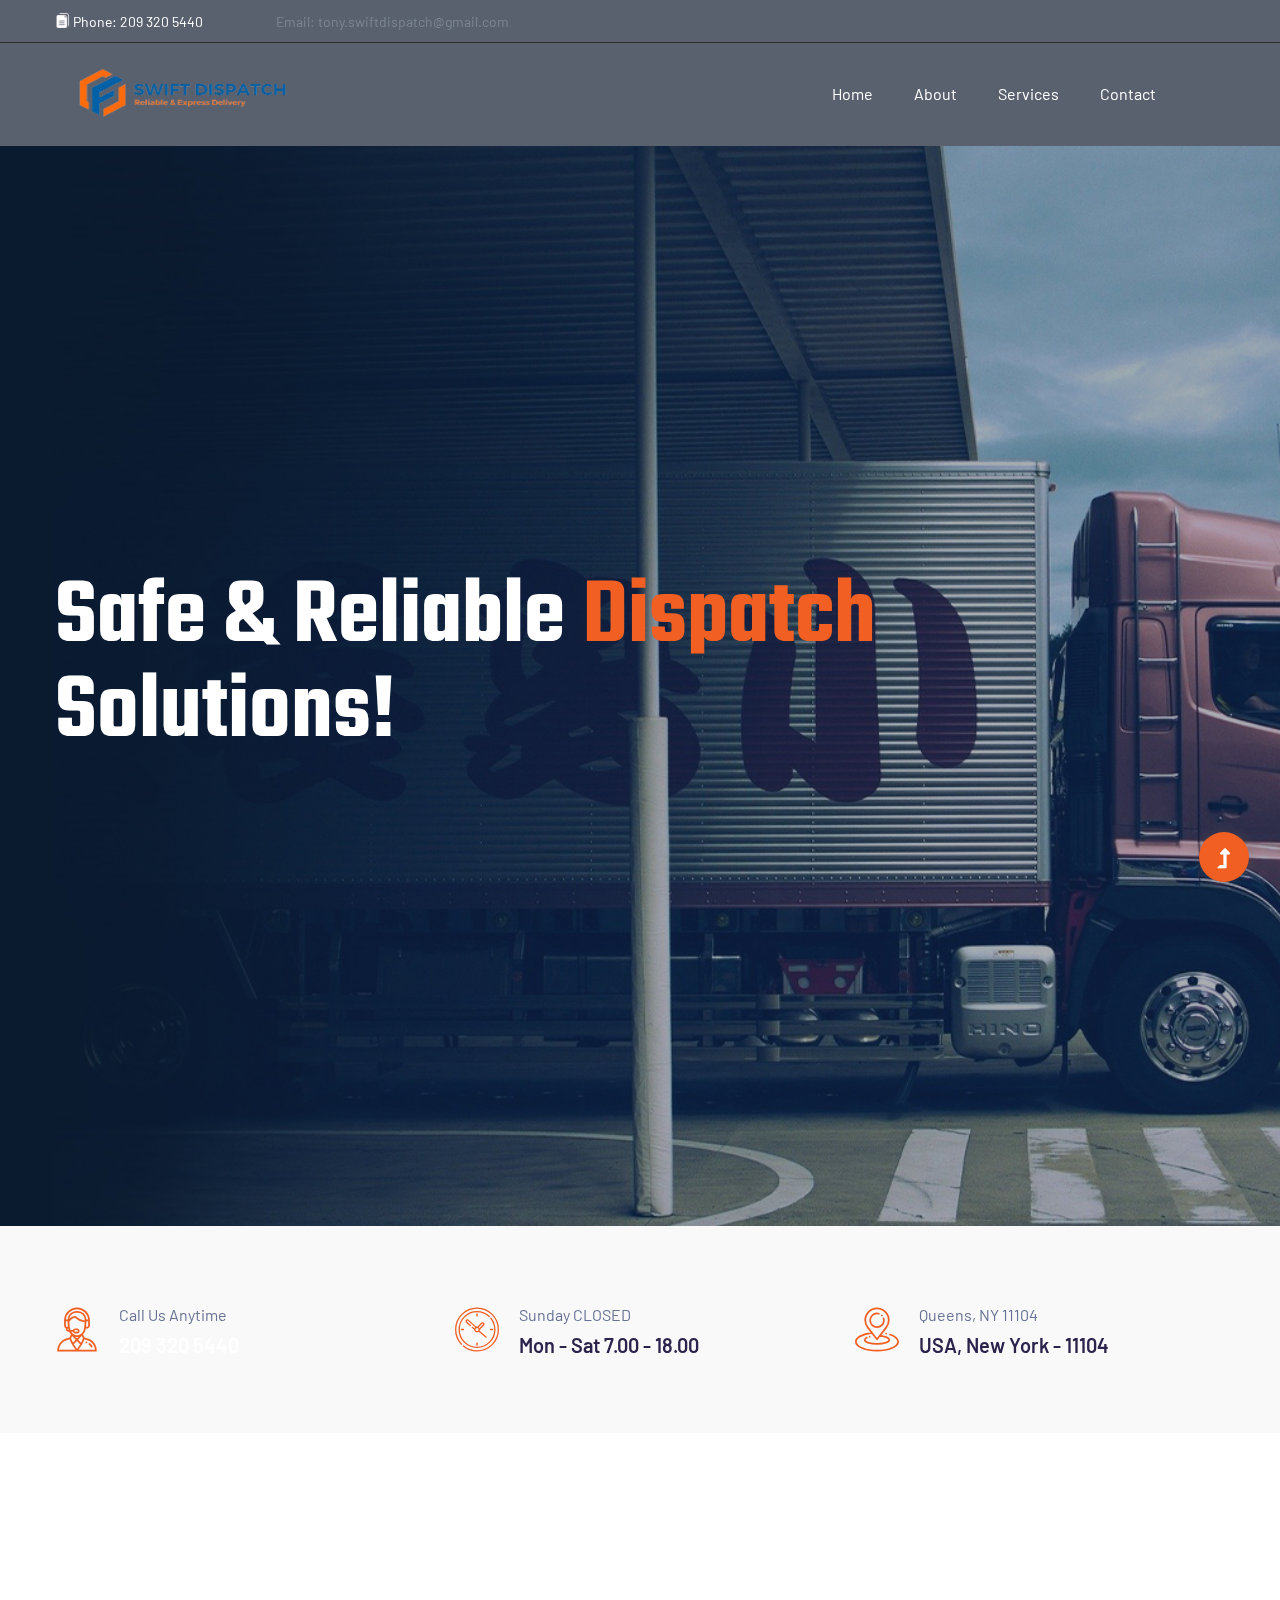
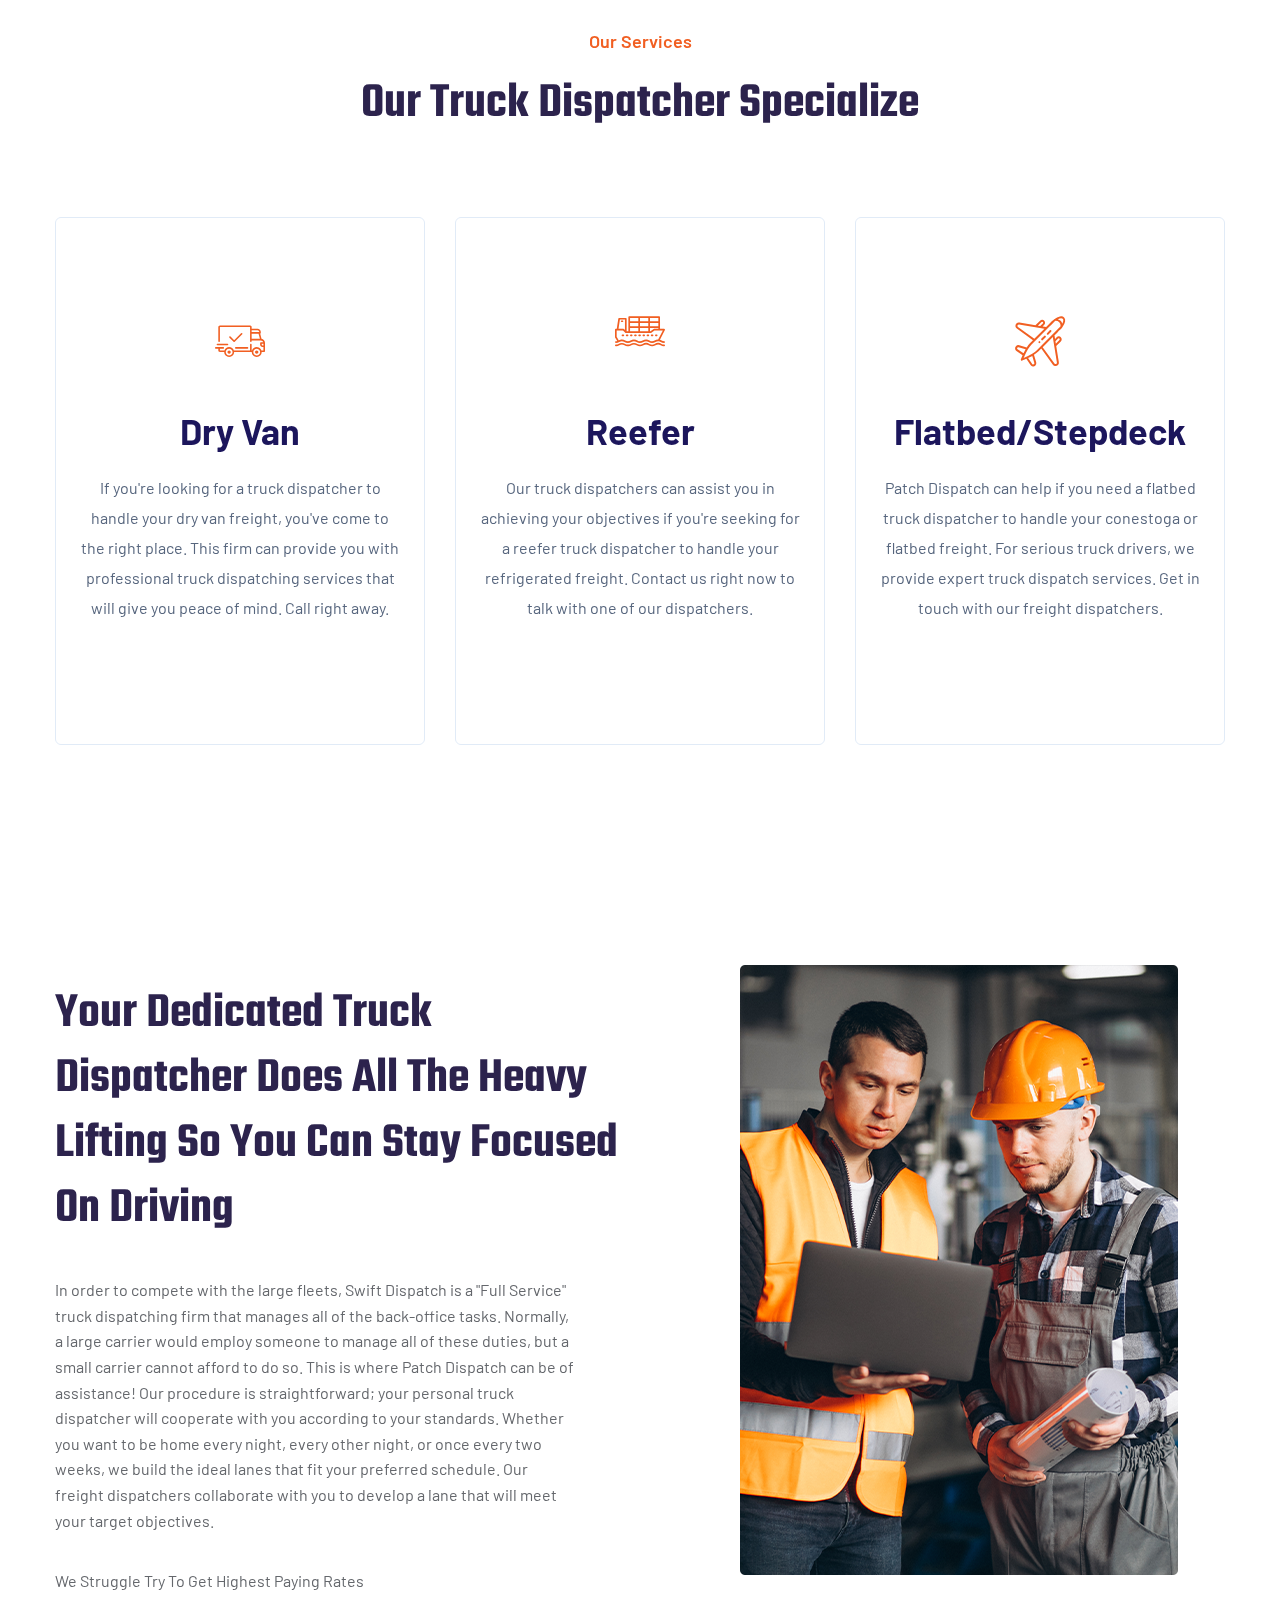
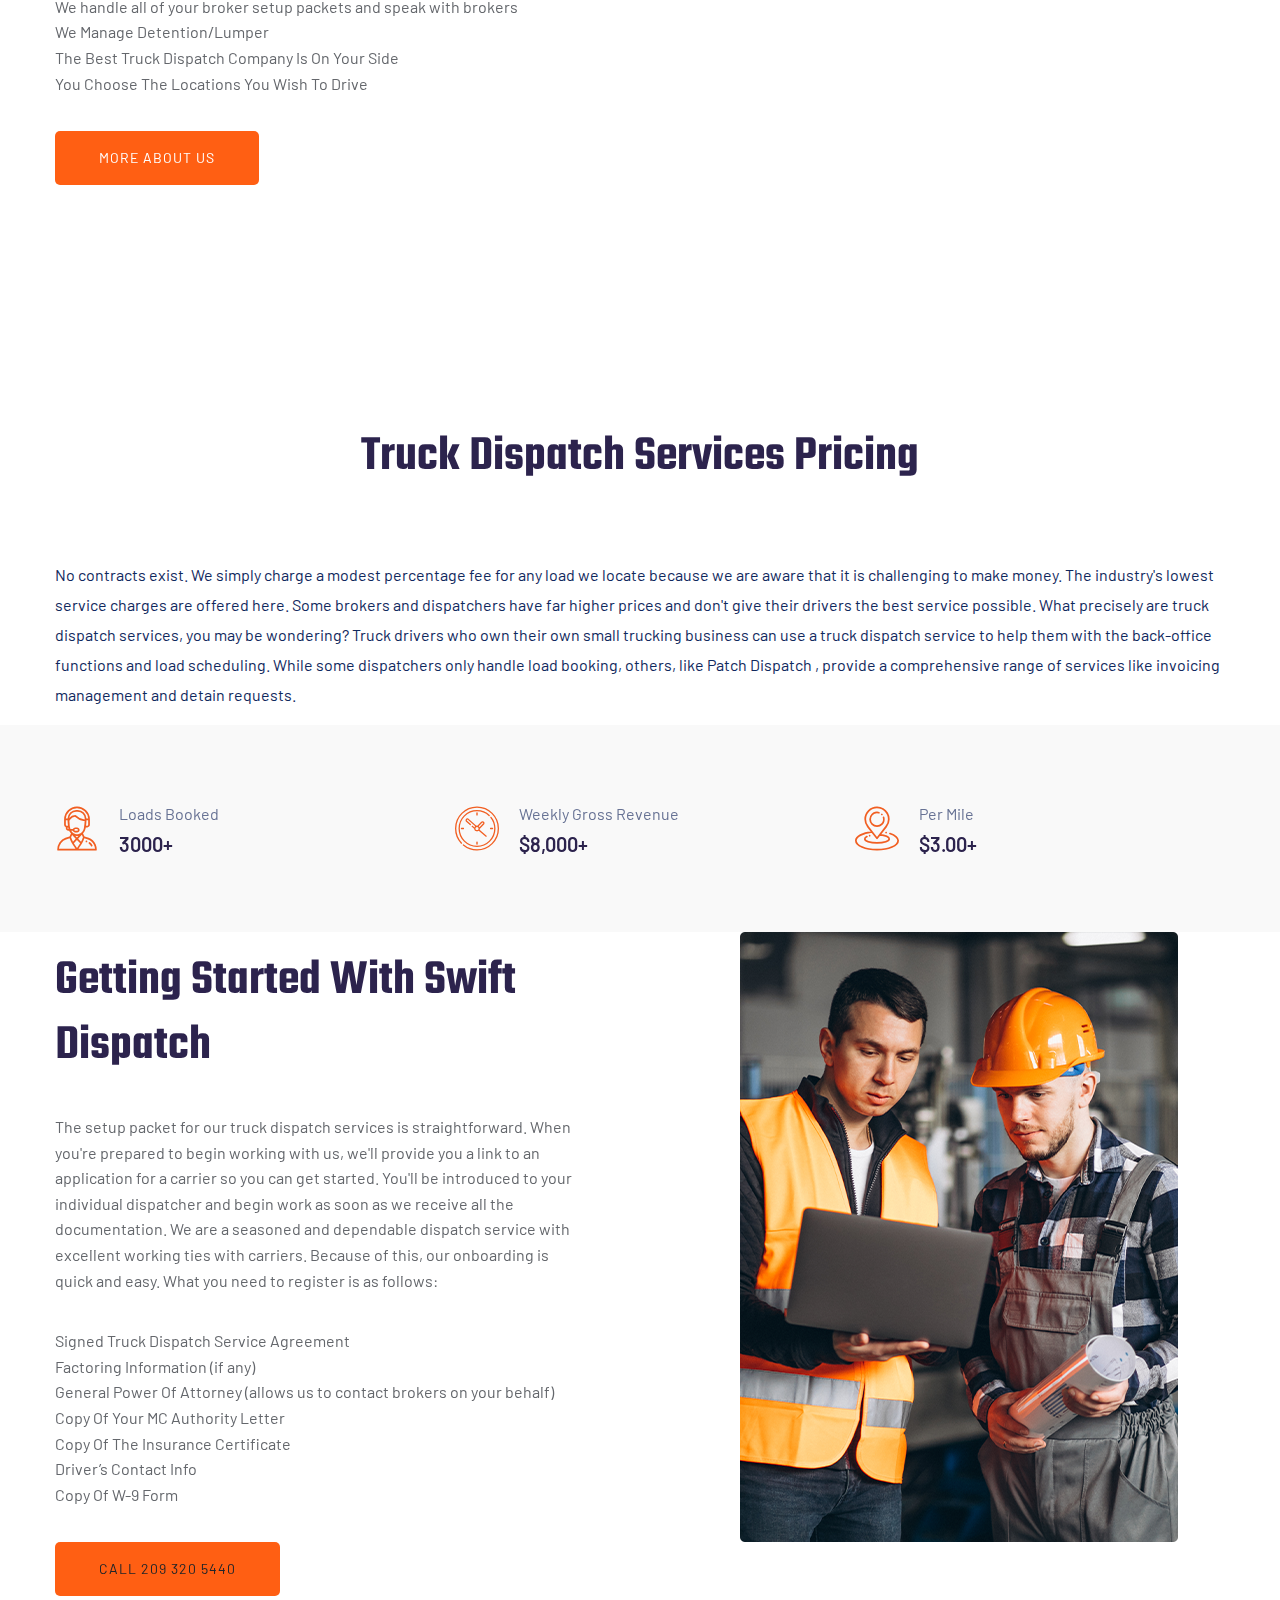
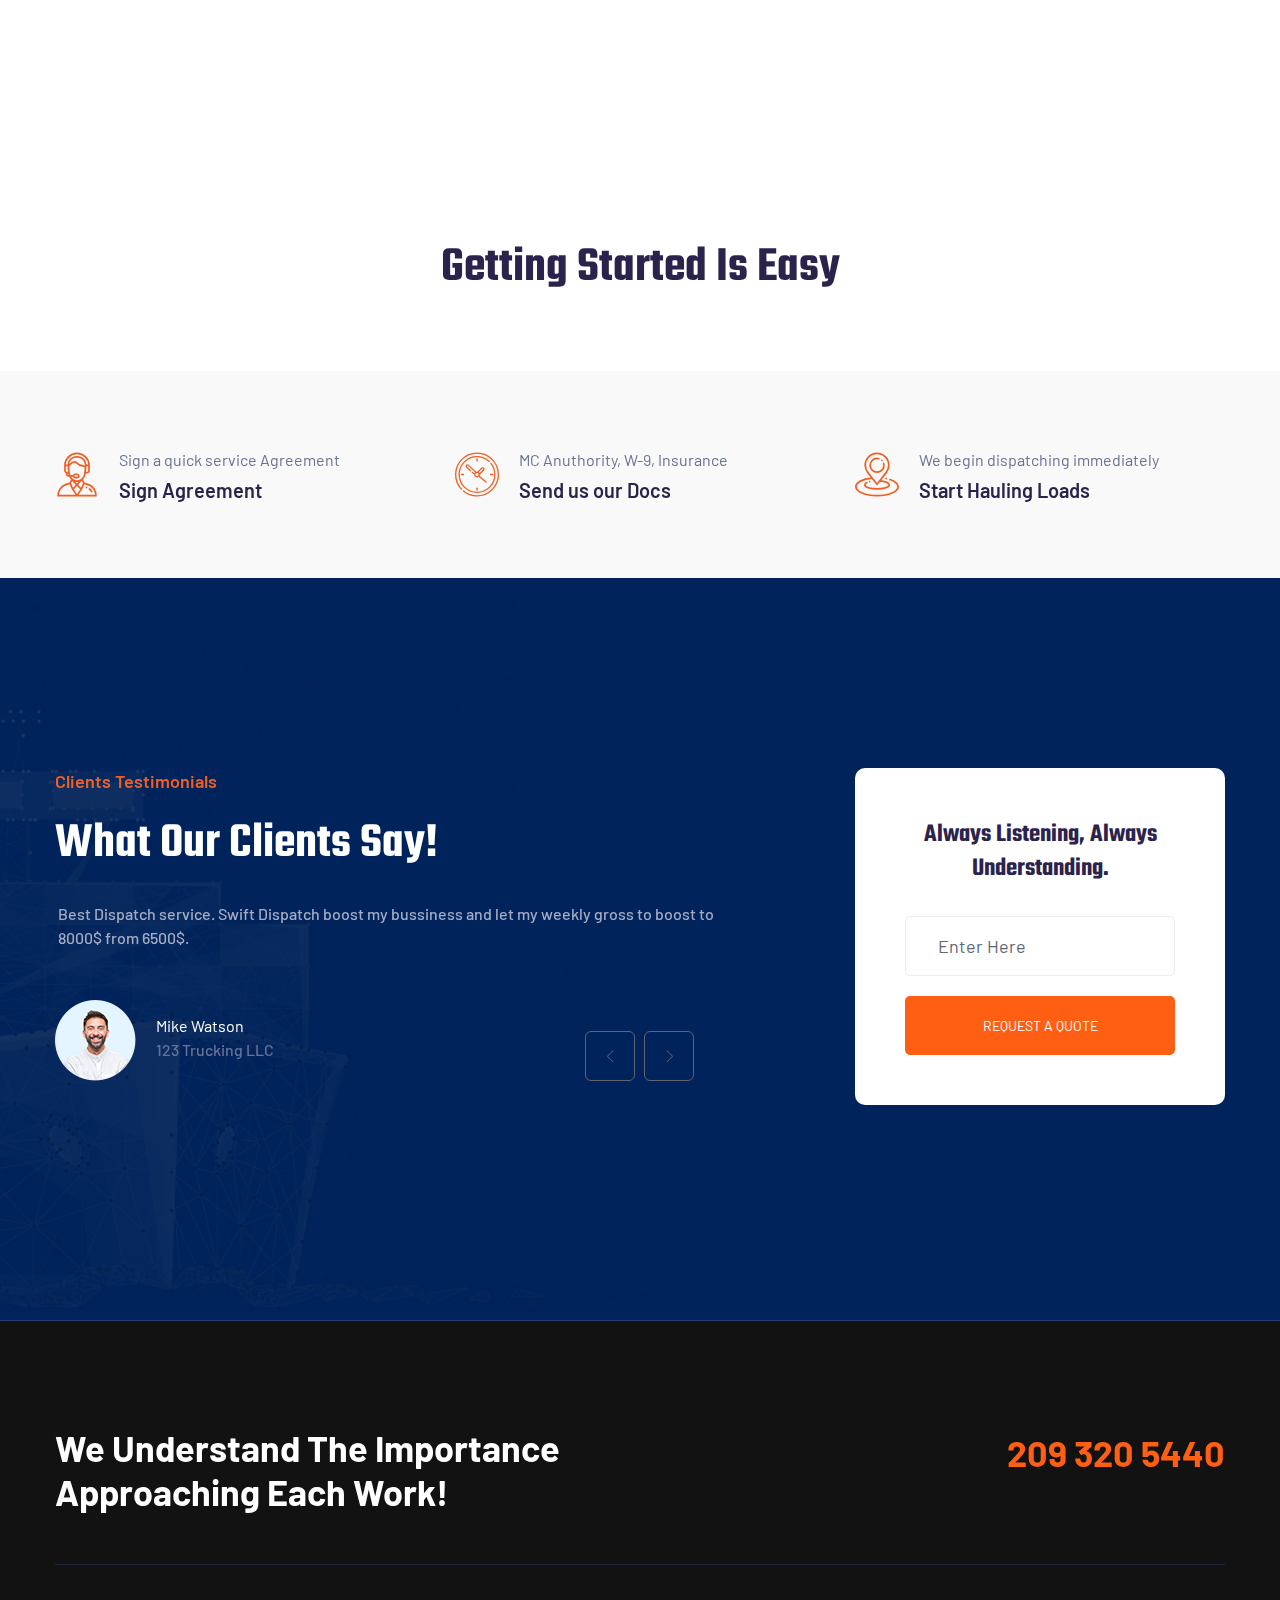
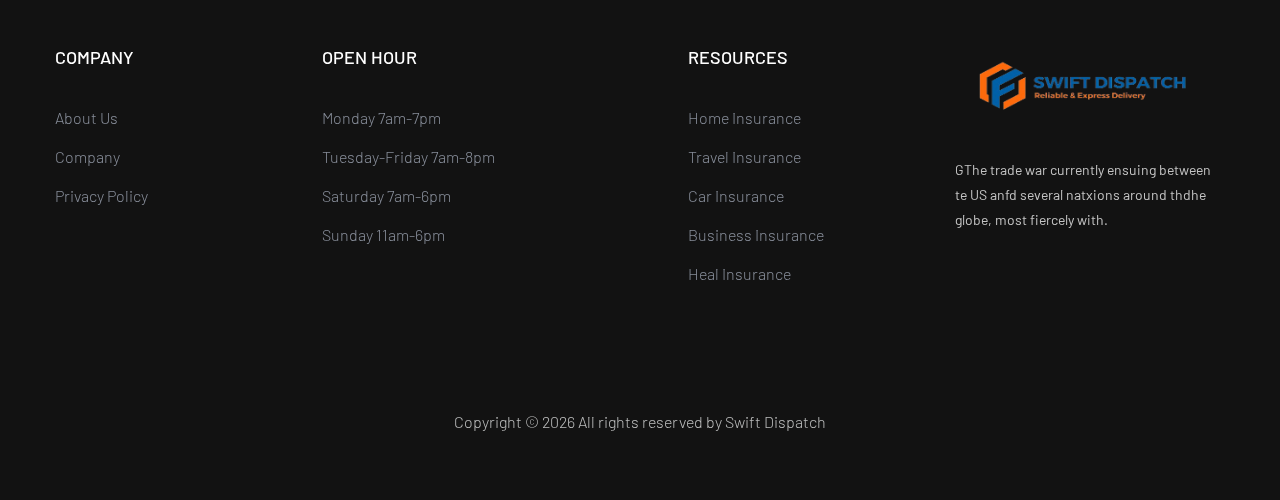
==== commit 852b423a: "Phone number change also redirect into phone number" ====
--- a/index.html
+++ b/index.html
@@ -28,7 +28,16 @@
     <link rel="stylesheet" href="assets/css/slick.css" />
     <link rel="stylesheet" href="assets/css/nice-select.css" />
     <link rel="stylesheet" href="assets/css/style.css" />
+    <script>
+      function copyToClipboard() {
+        const textToCopy = "209 320 5440";
+        navigator.clipboard.writeText(textToCopy).then(() => {
+          alert('Phone Number Copied to Clipboard!');
+        });
+      }
+    </script>
   </head>
+  
   <body>
     <!--? Preloader Start -->
     <div id="preloader-active">
@@ -54,16 +63,20 @@
                 >
                   <div class="header-info-left">
                     <ul>
+                      <img onclick="copyToClipboard()" style="margin-bottom: 5px; cursor: pointer;" width="15px" height="15px"  src="/assets/img/logo/icons8-copy.png" />
+
                       <li>
                         <a style="cursor: pointer;" target="_blank"
                         rel="noopener noreferrer"
-                        href='https://api.whatsapp.com/send?phone=2093205440'>
+                        
+                        href="tel:2093205440"
+                        >
                           Phone: 209 320 5440</li>
                         </a>
                       <li>
                         Email:
-                        <a onclick="location.href='mailto:swift.dispatchhub@gmail.com';" style="cursor: pointer;" >
-                          swift.dispatchhub@gmail.com
+                        <a onclick="location.href='mailto:tony.swiftdispatch@gmail.com';" style="cursor: pointer;" >
+                          tony.swiftdispatch@gmail.com
                         </a>
                          </li>
                     </ul>
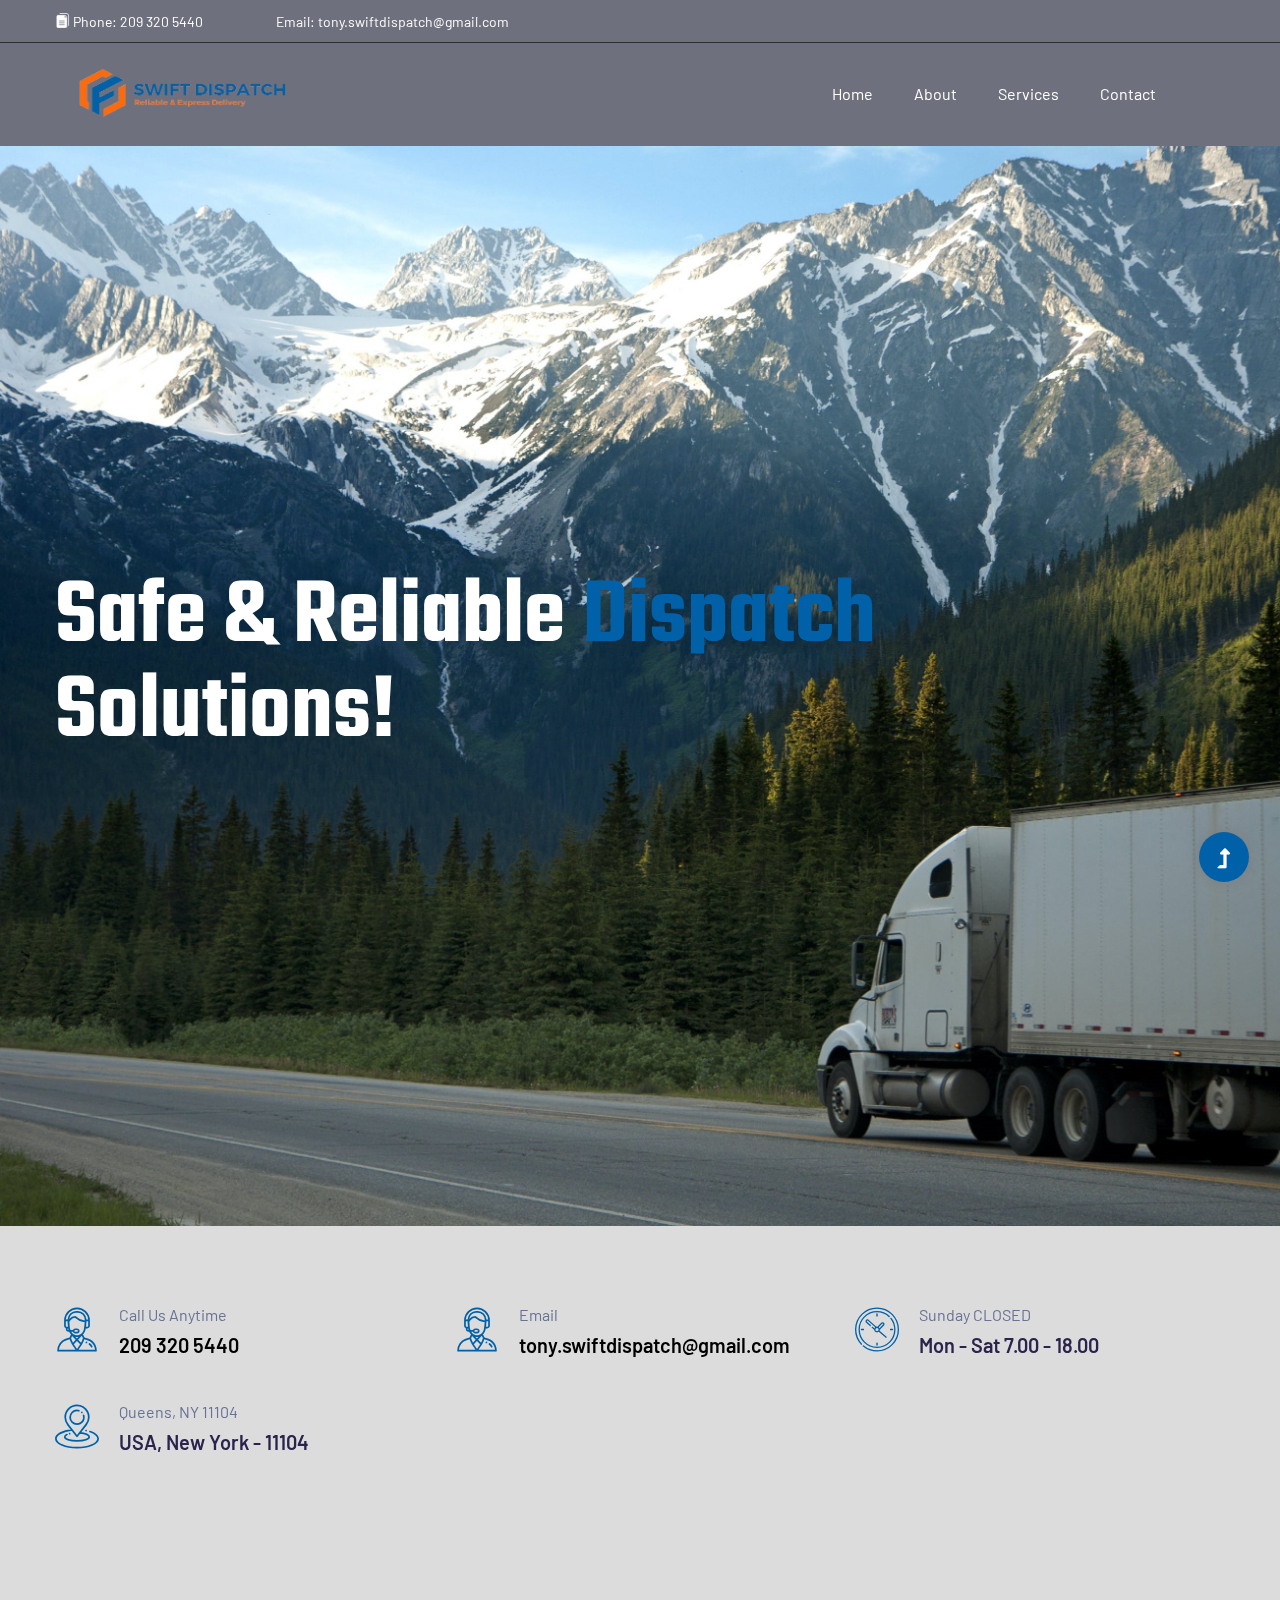
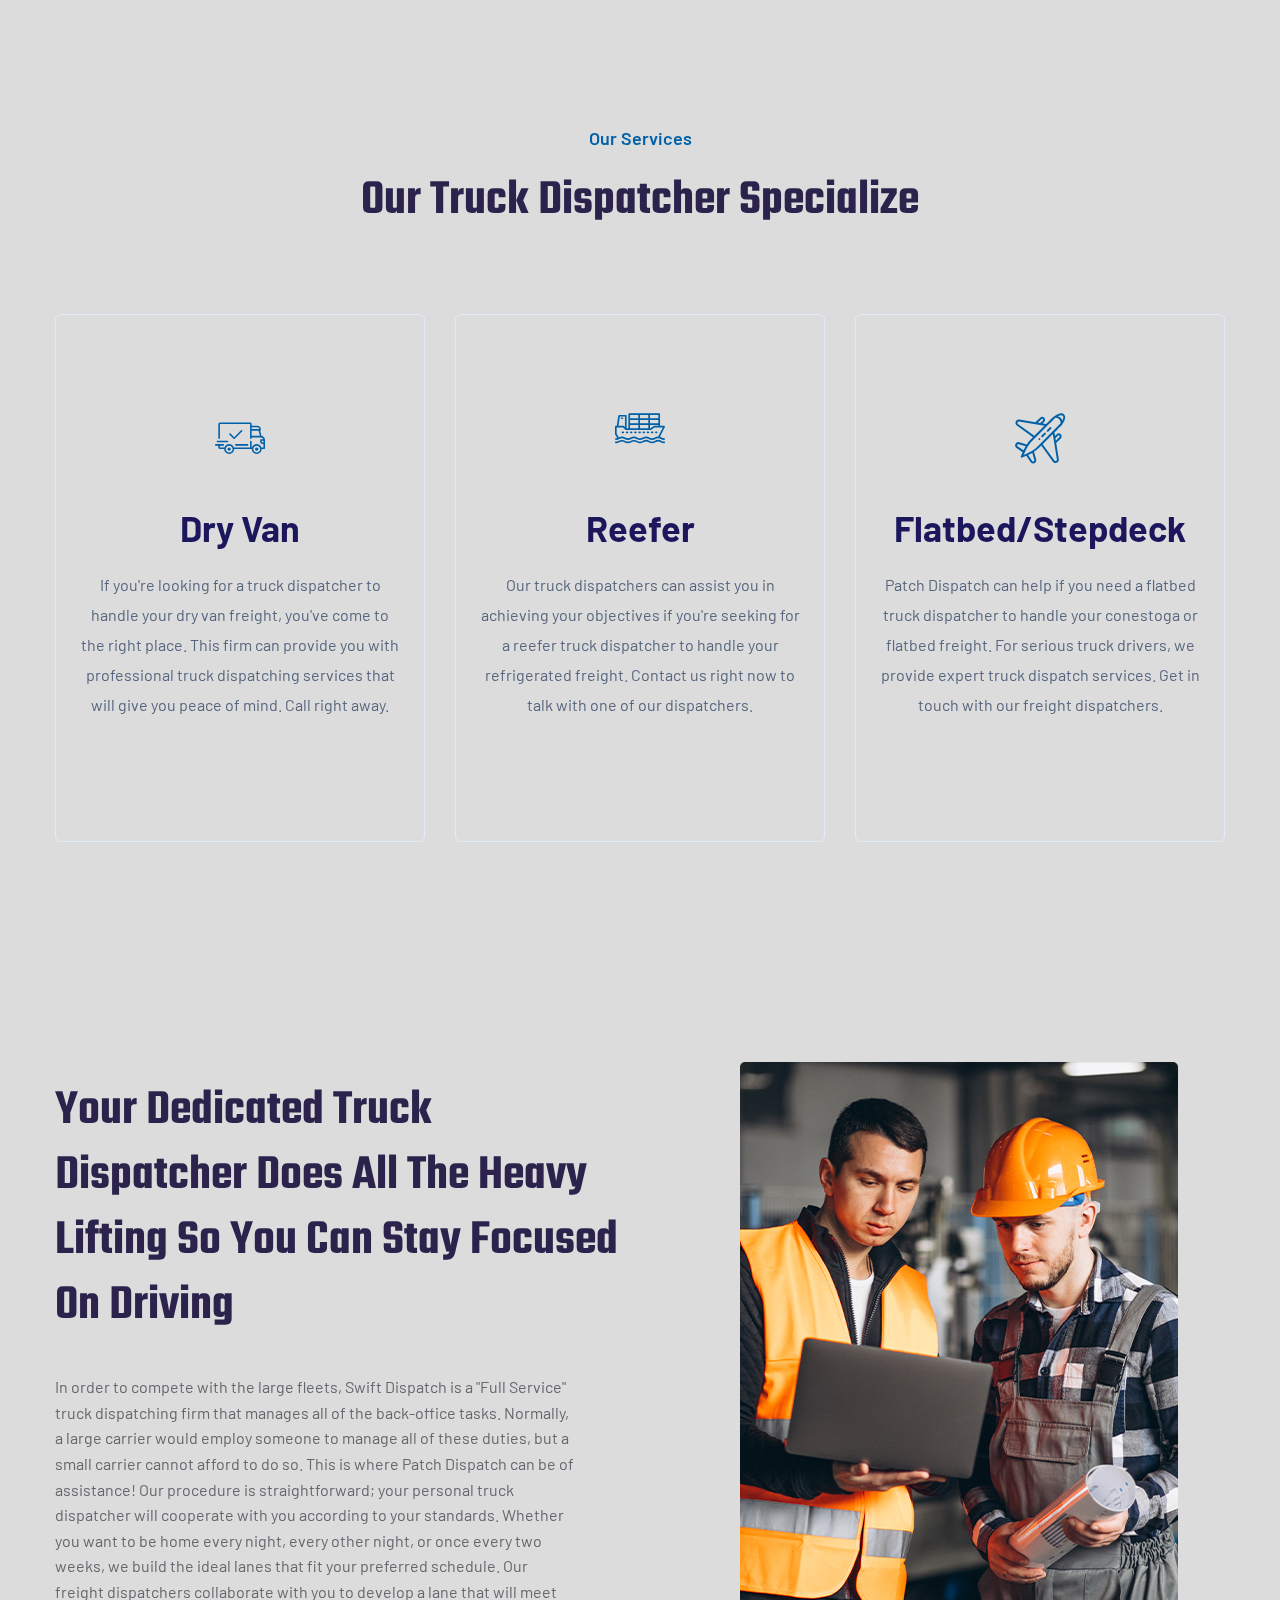
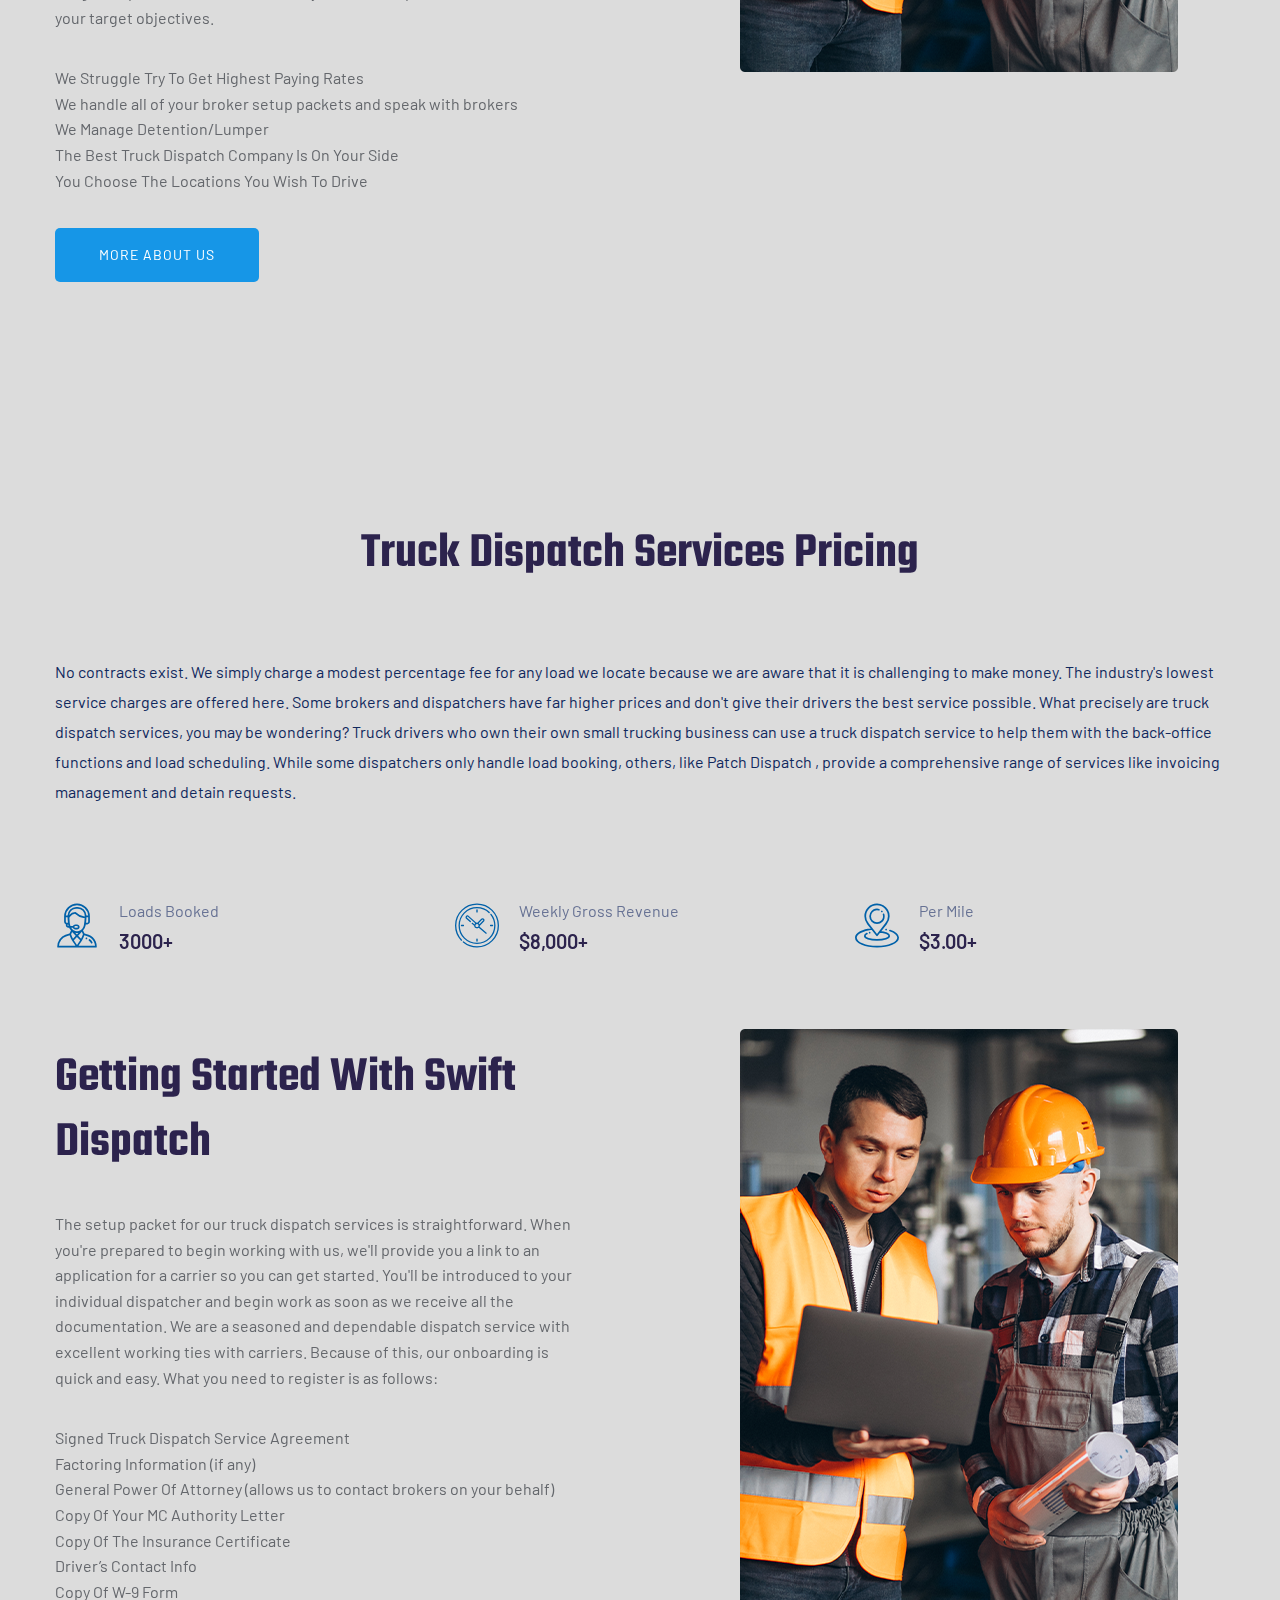
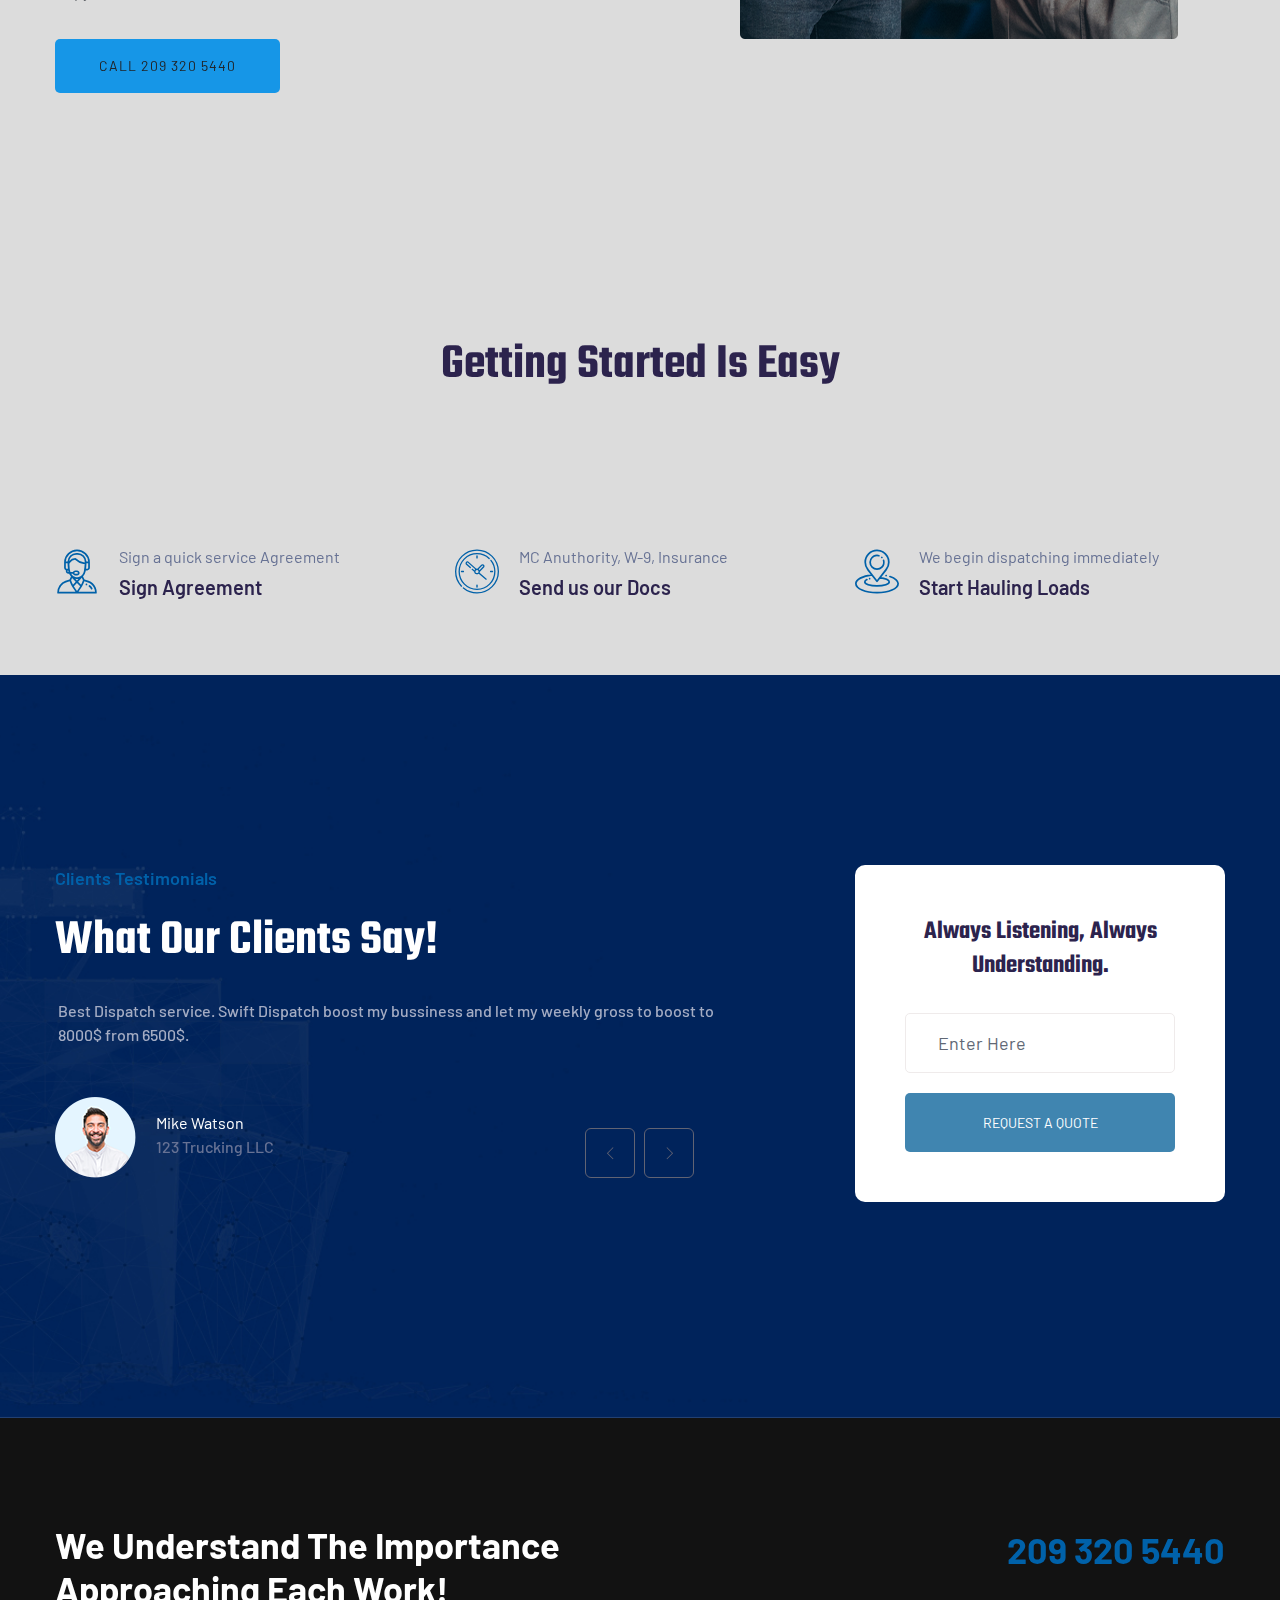
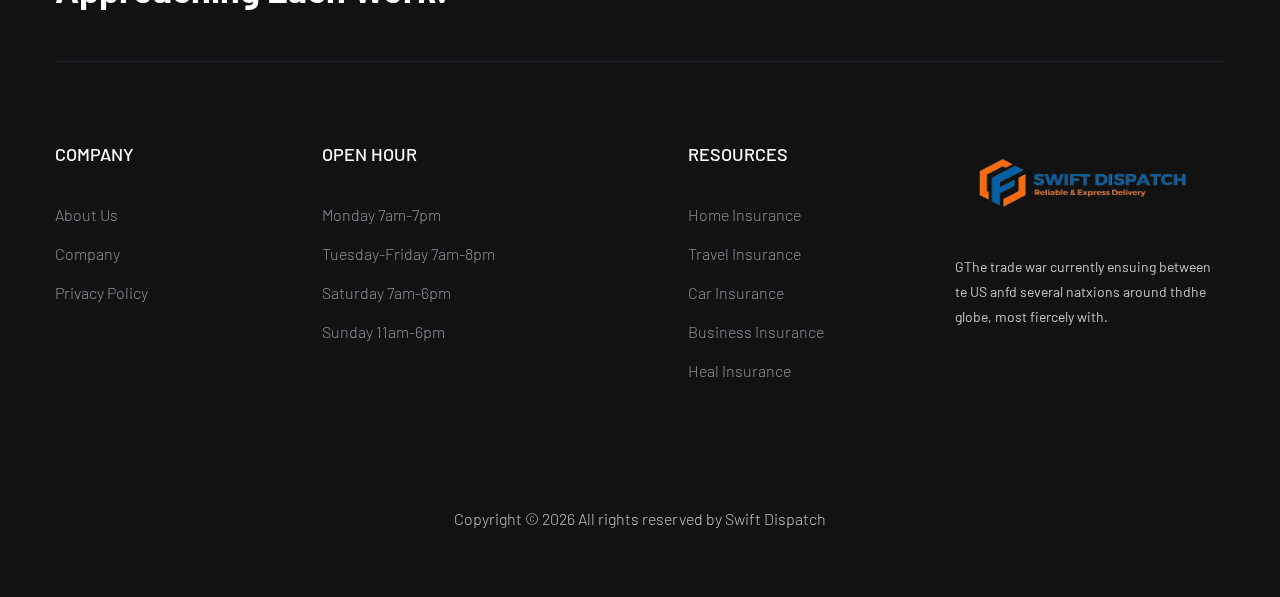
==== commit dae214f1: "Improvments of theme" ====
--- a/index.html
+++ b/index.html
@@ -73,7 +73,7 @@
                         >
                           Phone: 209 320 5440</li>
                         </a>
-                      <li>
+                      <li style="color: #FCFCFC;">
                         Email:
                         <a onclick="location.href='mailto:tony.swiftdispatch@gmail.com';" style="cursor: pointer;" >
                           tony.swiftdispatch@gmail.com
@@ -159,7 +159,7 @@
       </div>
       <!-- Header End -->
     </header>
-    <main>
+    <main style="background-color: gainsboro;">
       <!--? slider Area Start-->
       <div class="slider-area">
         <div class="slider-active">
@@ -202,11 +202,24 @@
                 </div>
                 <div class="info-caption">
                   <p>Call Us Anytime</p>
+                  <span onclick="copyToClipboard()">
+                    <a style="cursor: pointer; color: black;" >
+                        209 320 5440</li>
+                        </a>
+                    </span>
+                </div>
+              </div>
+            </div>
+            <div class="col-lg-4 col-md-6 col-sm-6">
+              <div class="single-info mb-30">
+                <div class="info-icon">
+                  <span class="flaticon-support"></span>
+                </div>
+                <div class="info-caption">
+                  <p>Email</p>
                   <span>
-                    <a style="cursor: pointer;" target="_blank"
-                        rel="noopener noreferrer"
-                        href='https://api.whatsapp.com/send?phone=923074129929'>
-                        209 320 5440</li>
+                    <a style="cursor: pointer; color: black;" href="mailto:tony.swiftdispatch@gmail.com;">
+                        tony.swiftdispatch@gmail.com</li>
                         </a>
                     </span>
                 </div>
--- a/assets/css/style.css
+++ b/assets/css/style.css
@@ -15,7 +15,7 @@
   background: #16161a;
 }
 .theme-bg {
-  background: #f15f22;
+  background: #0061a9;
 }
 .brand-bg {
   background: #f1f4fa;
@@ -30,28 +30,28 @@
   color: #16161a;
 }
 .theme-color {
-  color: #f15f22;
+  color: #0061a9;
 }
 .boxed-btn {
   background: #fff;
-  color: #f15f22 !important;
+  color: #0061a9 !important;
   display: inline-block;
   padding: 18px 44px;
   font-family: "Teko", sans-serif;
   font-size: 14px;
   font-weight: 400;
   border: 0;
-  border: 1px solid #f15f22;
+  border: 1px solid #0061a9;
   letter-spacing: 3px;
   text-align: center;
-  color: #f15f22;
+  color: #0061a9;
   text-transform: uppercase;
   cursor: pointer;
 }
 .boxed-btn:hover {
-  background: #f15f22;
+  background: #0061a9;
   color: #fff !important;
-  border: 1px solid #f15f22;
+  border: 1px solid #0061a9;
 }
 .boxed-btn:focus {
   outline: none;
@@ -325,7 +325,7 @@
   background: #ff3500;
 }
 .btn {
-  background: #ff5f13;
+  background: #1696e7;
   padding: 27px 44px;
   text-transform: uppercase;
   font-family: "Barlow", sans-serif;
@@ -355,7 +355,7 @@
   top: 0;
   width: 101%;
   height: 101%;
-  background: #e0581e;
+  background: #4085b0;
   z-index: 1;
   border-radius: 5px;
   transition: transform 0.5s;
@@ -380,7 +380,7 @@
 }
 .submit-btn {
   width: 100%;
-  background: #ff5f13;
+  background: #4085b0;
   padding: 19px 44px;
   color: #fff;
   cursor: pointer;
@@ -409,7 +409,7 @@
   }
 }
 .submit-btn2 {
-  background: #ec5b53;
+  background: #0061a9;
   width: 100%;
   height: 60px;
   padding: 10px 20px;
@@ -453,7 +453,7 @@
   top: 0;
   width: 101%;
   height: 101%;
-  background: #f15f22;
+  background: #0061a9;
   z-index: -1;
   transition: transform 0.5s;
   transition-timing-function: ease;
@@ -471,7 +471,7 @@
 }
 #scrollUp,
 #back-top {
-  background: #f15f22;
+  background: #0061a9;
   height: 50px;
   width: 50px;
   right: 31px;
@@ -1566,7 +1566,7 @@
   position: relative;
   border-style: solid;
   border-width: 1px;
-  border-top-color: #f15f22;
+  border-top-color: #0061a9;
   border-bottom-color: transparent;
   border-left-color: transparent;
   border-right-color: transparent;
@@ -1602,7 +1602,7 @@
   transition: 0.6s;
 }
 .preloader .preloader-img img {
-  max-width: 55px;
+  max-width: 100px;
 }
 .preloader .pere-text strong {
   font-weight: 800;
@@ -1954,7 +1954,7 @@
 .section-tittle span {
   font-size: 18px;
   display: block;
-  color: #f15f22;
+  color: #0061a9;
   font-weight: 600;
   text-transform: capitalize;
   margin-bottom: 17px;
@@ -2012,7 +2012,7 @@
   background: #16161a;
 }
 .theme-bg {
-  background: #f15f22;
+  background: #0061a9;
 }
 .brand-bg {
   background: #f1f4fa;
@@ -2027,7 +2027,7 @@
   color: #16161a;
 }
 .theme-color {
-  color: #f15f22;
+  color: #0061a9;
 }
 @media only screen and (min-width: 768px) and (max-width: 991px) {
   .header-area .header-bottom {
@@ -2045,7 +2045,8 @@
   }
 }
 .header-area {
-  background: #000c20;
+  /* background: #293241; */
+  background: #2b2d42;
 }
 @media only screen and (min-width: 768px) and (max-width: 991px) {
   .header-area {
@@ -2087,7 +2088,7 @@
   padding-left: 25px;
 }
 .header-area .header-top .header-info-right .header-social li a:hover {
-  color: #f15f22;
+  color: #0061a9;
 }
 .main-header {
   position: relative;
@@ -2122,7 +2123,7 @@
   }
 }
 .main-header .main-menu ul li:hover > a {
-  color: #f15f22;
+  color: #0061a9;
 }
 .main-header .main-menu ul ul.submenu {
   position: absolute;
@@ -2134,7 +2135,7 @@
   opacity: 0;
   box-shadow: 0 0 10px 3px rgba(0, 0, 0, 0.05);
   padding: 17px 0;
-  border-top: 5px solid #f15f22;
+  border-top: 5px solid #0061a9;
   -webkit-transition: all 0.3s ease-out 0s;
   -moz-transition: all 0.3s ease-out 0s;
   -ms-transition: all 0.3s ease-out 0s;
@@ -2151,7 +2152,7 @@
   color: #fdfdfd;
 }
 .main-header .main-menu ul ul.submenu > li > a:hover {
-  color: #f15f22;
+  color: #0061a9;
   background: none;
   padding-left: 13px !important;
 }
@@ -2221,7 +2222,7 @@
   top: -34px;
 }
 .mobile_menu .slicknav_menu .slicknav_btn .slicknav_icon-bar {
-  background-color: #f15f22 !important;
+  background-color: #0061a9 !important;
 }
 .mobile_menu .slicknav_menu .slicknav_nav {
   margin-top: 9px !important;
@@ -2229,7 +2230,7 @@
 }
 .mobile_menu .slicknav_menu .slicknav_nav a:hover {
   background: transparent;
-  color: #f15f22;
+  color: #0061a9;
 }
 .mobile_menu .slicknav_menu .slicknav_nav a {
   font-size: 15px;
@@ -2239,7 +2240,7 @@
   padding: 0 !important;
 }
 .slider-height {
-  background-image: url(../img/hero/h1_hero.jpg);
+  background-image: url(../img/hero/truck.jpg);
   min-height: 1080px;
   background-repeat: no-repeat;
   background-position: center center;
@@ -2330,7 +2331,7 @@
   }
 }
 .slider-area .hero__caption h1 span {
-  color: #f15f22;
+  color: #0061a9;
 }
 .slider-area form.search-box {
   display: flex;
@@ -2530,6 +2531,14 @@
     width: 100%;
   }
 }
+
+/* changing here */
+/* @media (max-width: 575px) {
+  .about-low-area .about-img .contact-font-img img {
+    width: 250px;
+  }
+} */
+
 .about-low-area .about-img .about-back-img {
   position: absolute;
   top: -45px;
@@ -2552,14 +2561,14 @@
   }
 }
 .our-info-area {
-  background: #f9f9f9;
+  background: gainsboro;
 }
 .our-info-area .single-info {
   display: flex;
   align-items: center;
 }
 .our-info-area .single-info .info-icon span {
-  color: #f15f22;
+  color: #0061a9;
   font-size: 44px;
   margin-bottom: 0;
   display: block;
@@ -2607,7 +2616,7 @@
   content: "";
   width: 100%;
   height: 0;
-  background: #ff5f13;
+  background: #0061a9;
   transition: 0.6s;
   bottom: 0;
   left: 0;
@@ -2615,7 +2624,7 @@
   border-radius: 6px;
 }
 .categories-area .single-cat .cat-icon span {
-  color: #f15f22;
+  color: #0061a9;
   font-size: 50px;
   margin-bottom: 30px;
   display: block;
@@ -2886,7 +2895,7 @@
   .radio
   input[type="radio"]:checked
   + .radio-label:before {
-  background-color: #f15f22;
+  background-color: #0061a9;
   box-shadow: inset 0 0 0 4px #f4f4f4;
 }
 .contact-form-area
@@ -2898,7 +2907,7 @@
   input[type="radio"]:focus
   + .radio-label:before {
   outline: none;
-  border-color: #f15f22;
+  border-color: #0061a9;
 }
 .contact-form-area
   .contact-form-wrapper
@@ -2954,7 +2963,7 @@
   font-size: 20px;
 }
 .team-area .single-team .team-caption h3 a:hover {
-  color: #f15f22;
+  color: #0061a9;
 }
 .team-area .single-team .team-caption p {
   color: #2c234d;
@@ -2969,7 +2978,7 @@
   color: #fff;
 }
 .team-area .single-team:hover .team-caption {
-  background: #f15f22;
+  background: #0061a9;
   bottom: 0;
 }
 .team-area .single-team:hover .team-caption h3 a {
@@ -3071,8 +3080,8 @@
   border: 1px solid #616373;
 }
 .h1-testimonial-active button.slick-arrow:hover {
-  border: 1px solid #f15f22;
-  color: #f15f22;
+  border: 1px solid #0061a9;
+  color: #0061a9;
 }
 .h1-testimonial-active button.slick-next {
   right: 31px;
@@ -3167,7 +3176,7 @@
   font-size: 18px;
 }
 .footer-area .footer-heading .contact-number {
-  color: #ff5f13;
+  color: #0061a9;
   font-size: 36px;
   font-weight: 700;
 }
@@ -3238,7 +3247,7 @@
   font-weight: 300;
 }
 .footer-area .footer-top .single-footer-caption .footer-tittle ul li a:hover {
-  color: #f15f22;
+  color: #0061a9;
   padding-left: 5px;
 }
 .footer-area .footer-bottom {
@@ -3253,10 +3262,10 @@
   margin-bottom: 12px;
 }
 .footer-area .footer-bottom .footer-copy-right p i {
-  color: #f15f22;
+  color: #0061a9;
 }
 .footer-area .footer-bottom .footer-copy-right p a {
-  color: #f15f22;
+  color: #0061a9;
 }
 .footer-area .footer-social a {
   color: #848493;
@@ -3284,7 +3293,7 @@
   content: "";
   width: 75px;
   height: 3px;
-  background: #f15f22;
+  background: #0061a9;
   left: 0;
   top: 52%;
   transform: translateY(-50%);
@@ -3332,7 +3341,7 @@
   }
 }
 .home-blog-area .home-blog-single .blog-caption .blog-date span {
-  color: #f15f22;
+  color: #0061a9;
   font-size: 32px;
   font-weight: 700;
   line-height: 1;
@@ -3399,7 +3408,7 @@
   display: block;
 }
 .home-blog-area .home-blog-single .blog-caption .blog-cap h3 a:hover {
-  color: #f15f22;
+  color: #0061a9;
 }
 @media only screen and (min-width: 768px) and (max-width: 991px) {
   .home-blog-area .home-blog-single .blog-caption .blog-cap h3 a {
@@ -3431,7 +3440,7 @@
 }
 .blog_area a:hover,
 .blog_area a :hover {
-  background: -webkit-linear-gradient(131deg, #f15f22 0%, #f15f22 99%);
+  background: -webkit-linear-gradient(131deg, #0061a9 0%, #0061a9 99%);
   -webkit-background-clip: text;
   -webkit-text-fill-color: transparent;
   text-decoration: none;
@@ -3856,7 +3865,7 @@
   left: 10px;
   display: block;
   color: #fff;
-  background-color: #f15f22;
+  background-color: #0061a9;
   padding: 8px 15px;
   border-radius: 5px;
 }
@@ -3925,7 +3934,7 @@
   box-shadow: none;
 }
 .blog_right_sidebar .search_widget .input-group button {
-  background: #f15f22;
+  background: #0061a9;
   border-left: 0;
   border: 1px solid #f0e9ff;
   padding: 4px 15px;
@@ -4023,7 +4032,7 @@
   font-size: 13px;
 }
 .blog_right_sidebar .tag_cloud_widget ul li a:hover {
-  background: #f15f22;
+  background: #0061a9;
   color: #fff !important;
   -webkit-text-fill-color: #fff;
   text-decoration: none;
